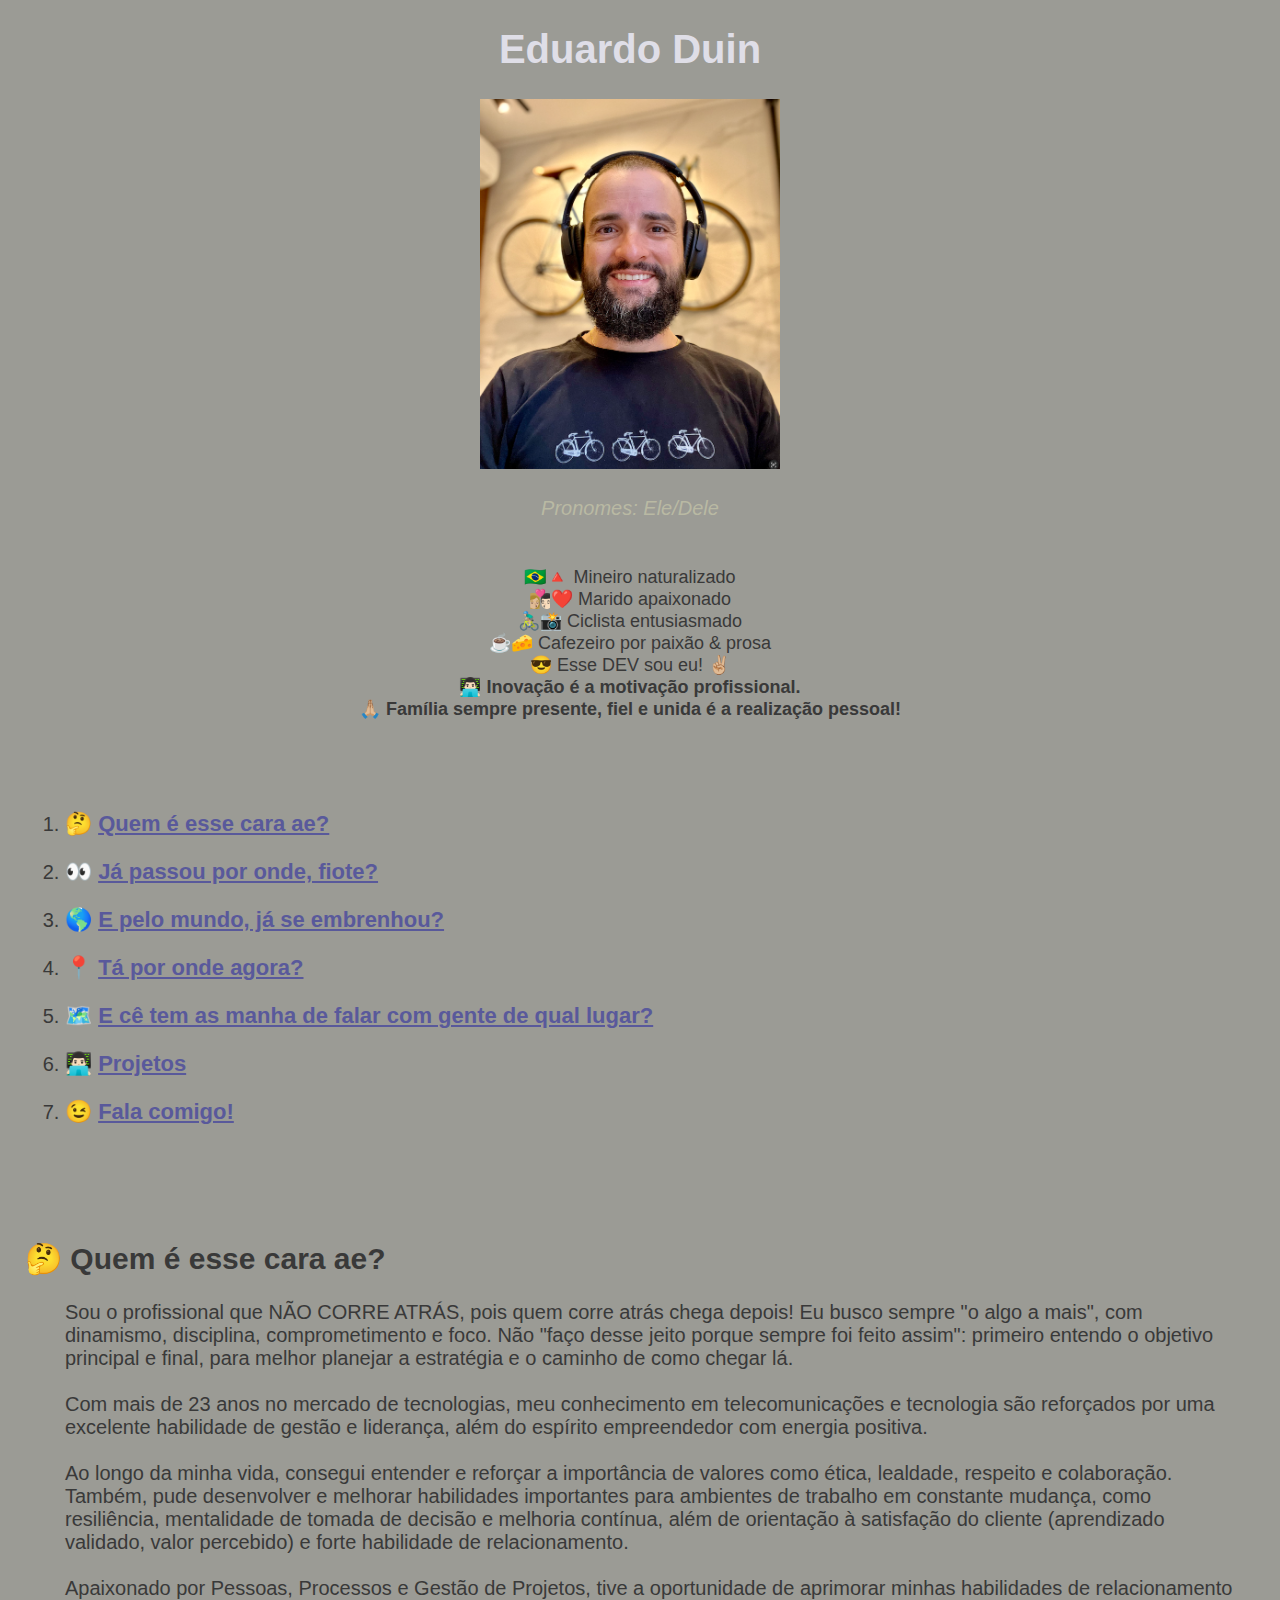
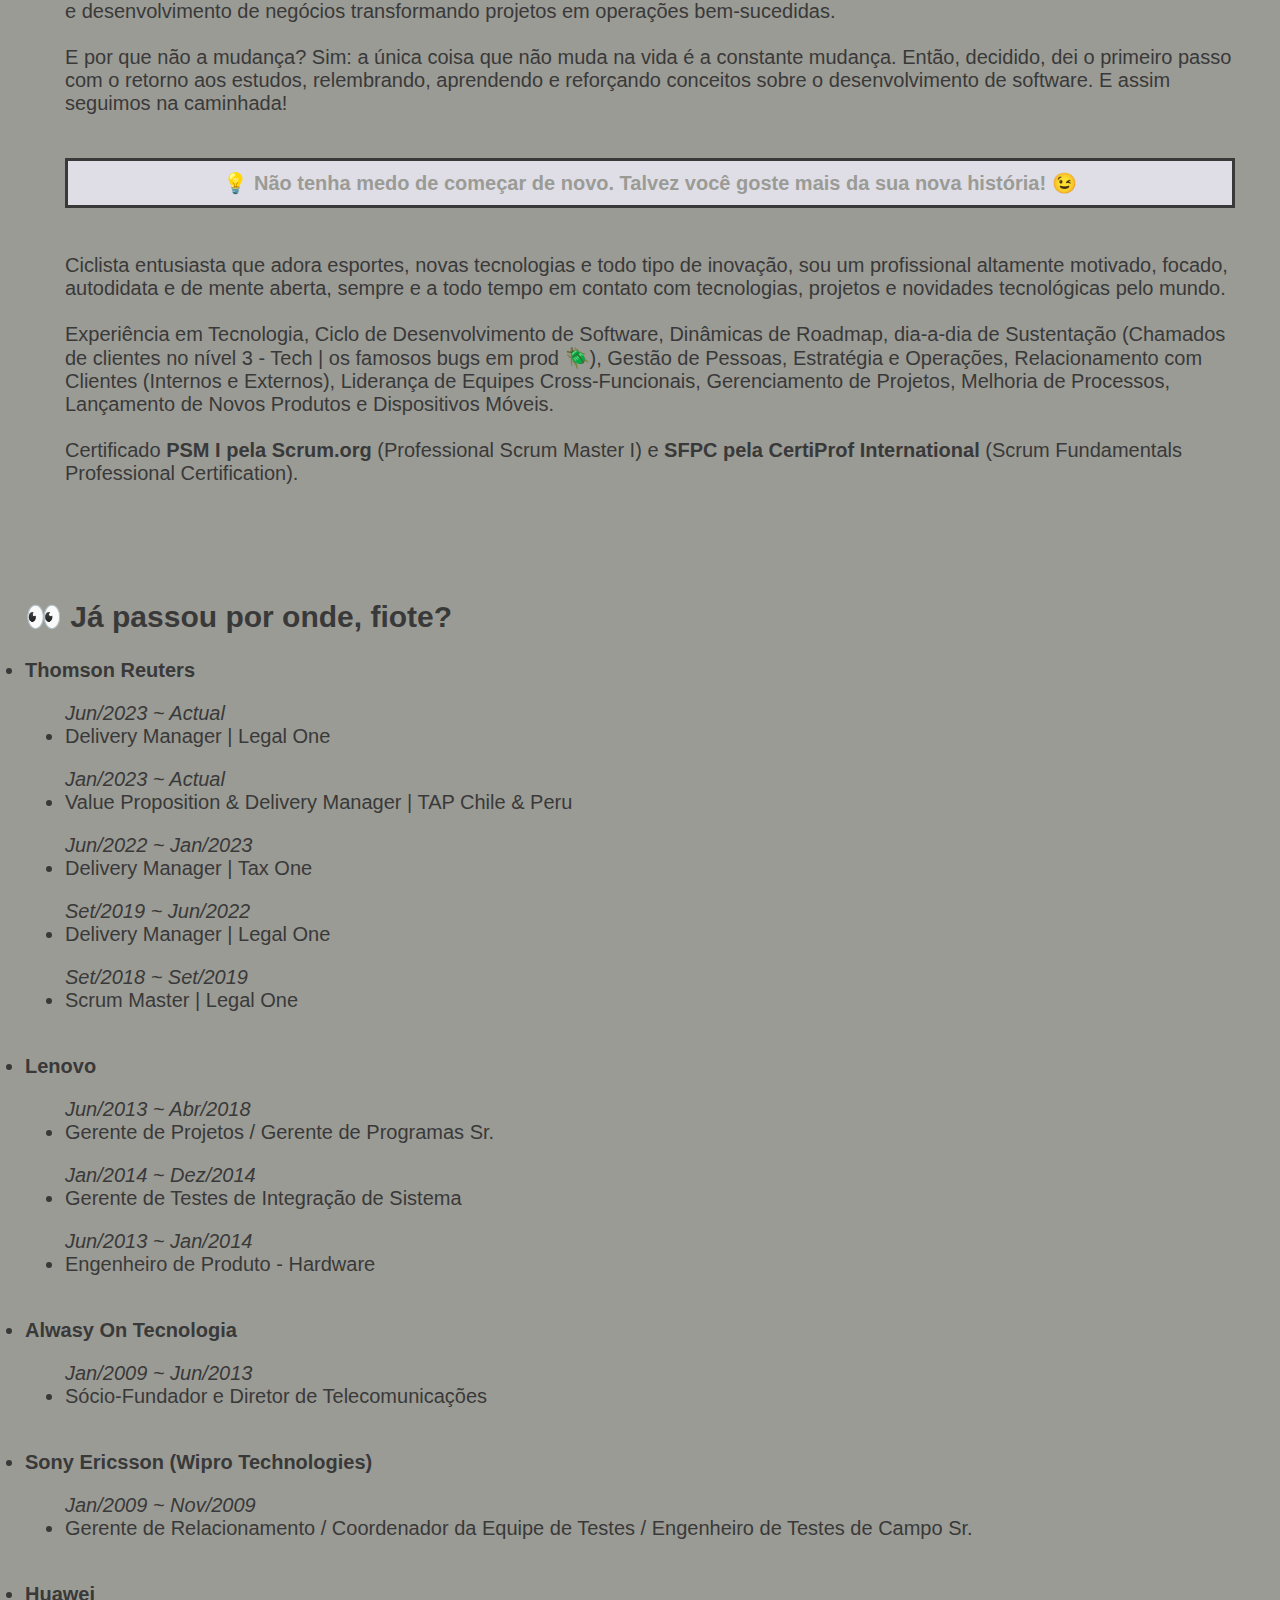
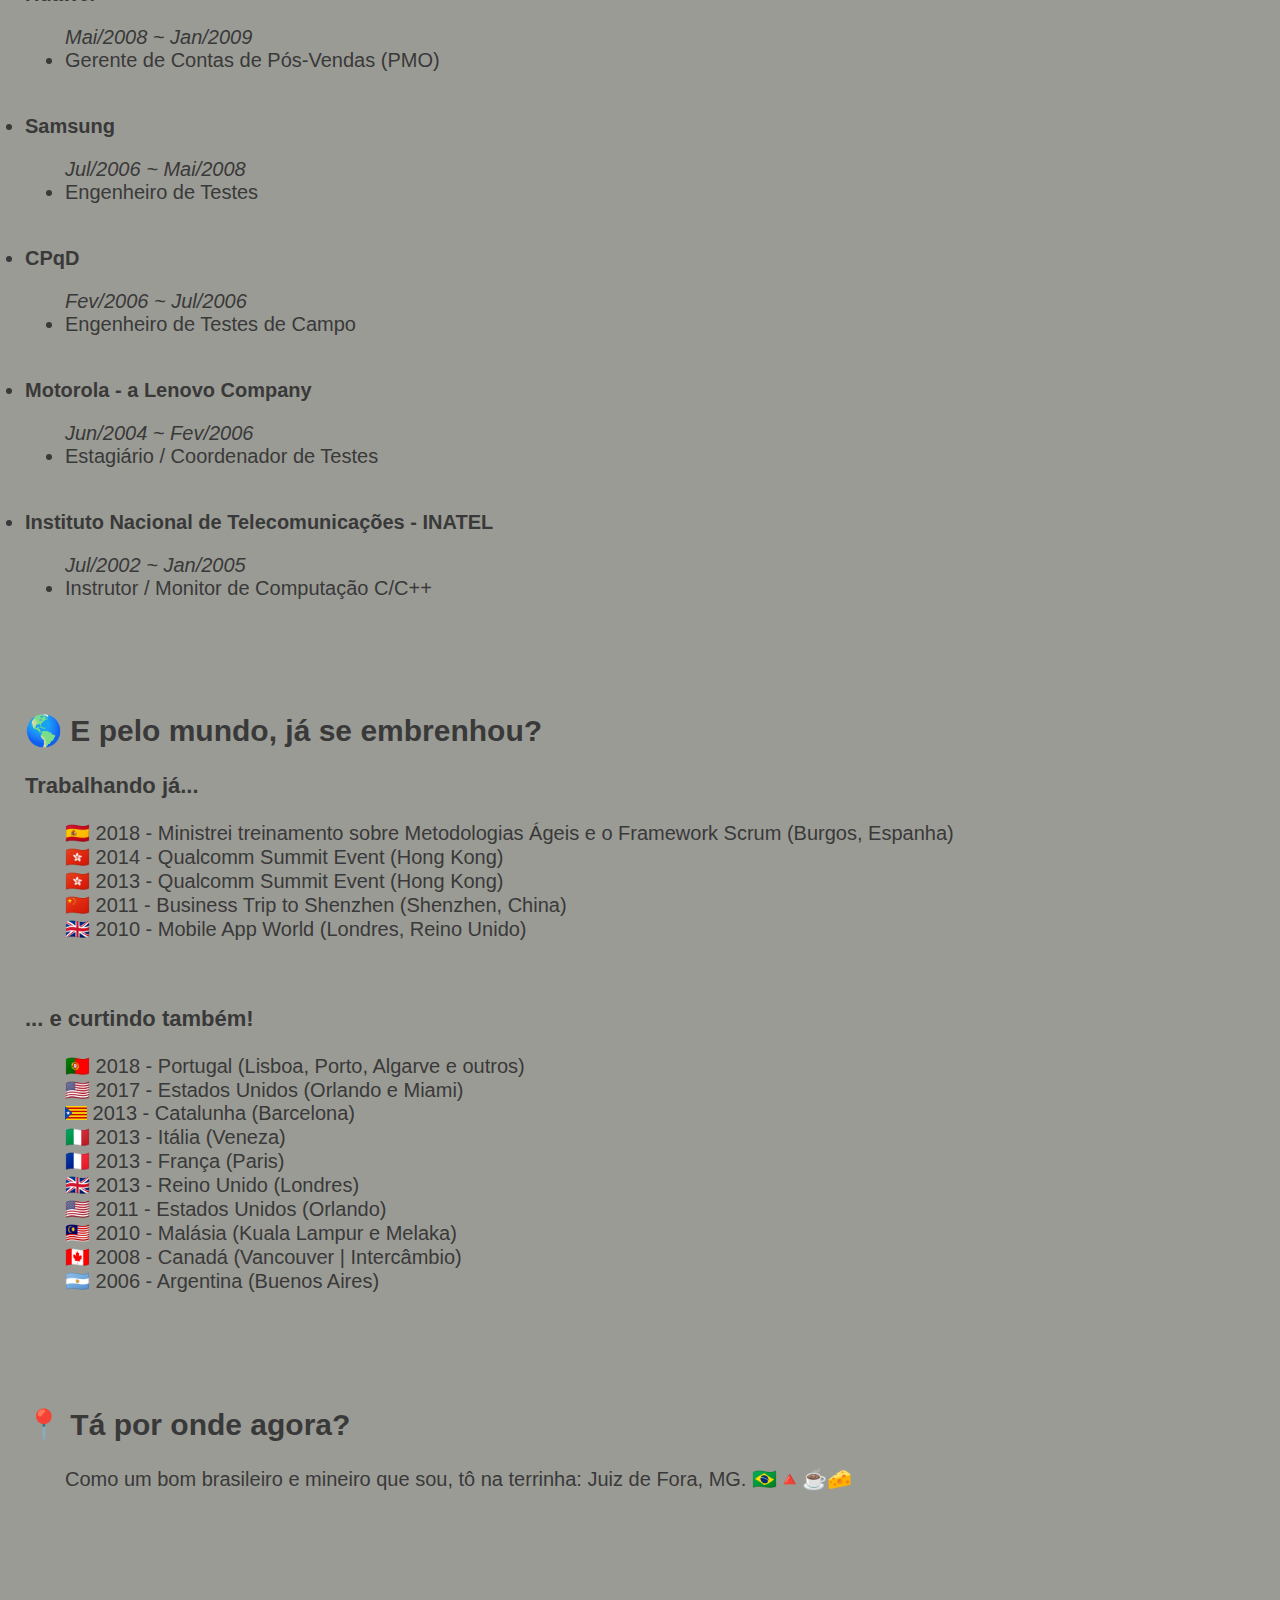
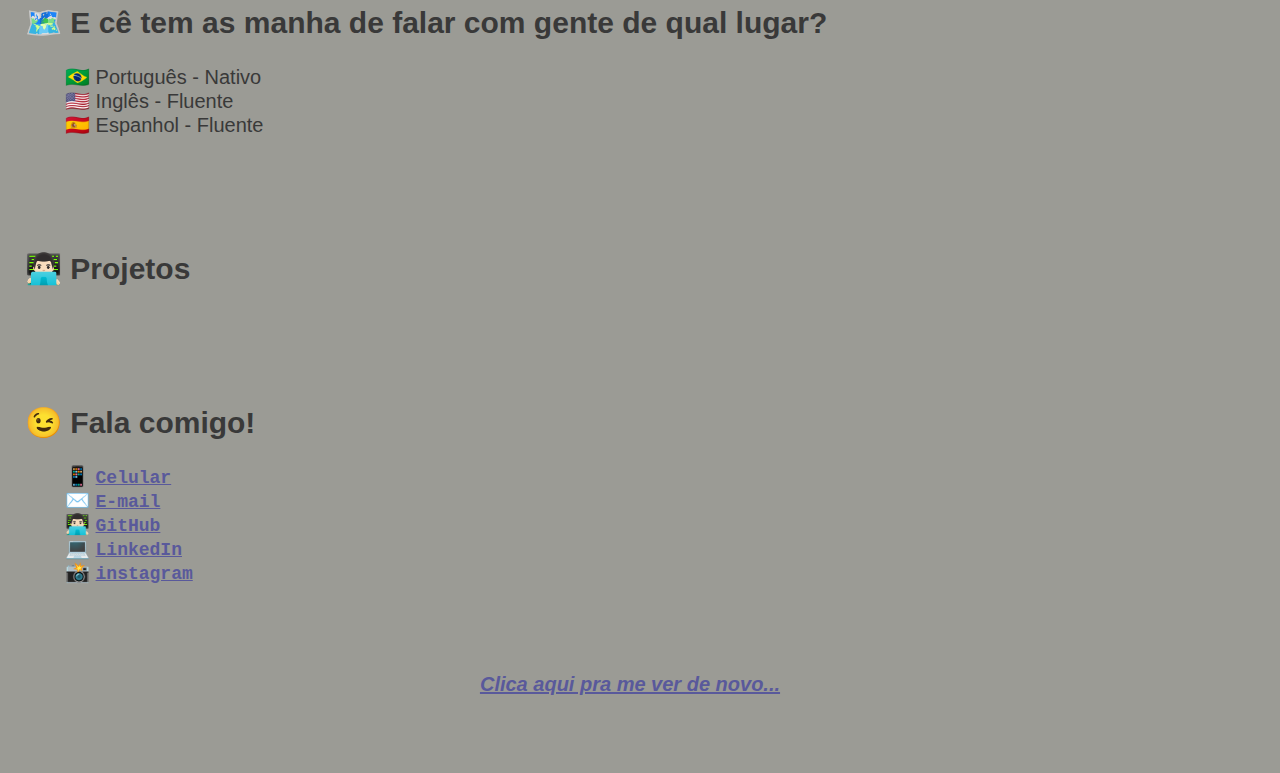
==== index.html @ ee02480d "bugfixing in certifications" ====
<!DOCTYPE html>
<html lang="en">

<head>
    <meta charset="UTF-8">
    <meta name="viewport" content="width=device-width, initial-scale=1.0">
    <title>Eduardo Duin | 🚴🏼‍♂️📸☕🧀🇧🇷🔺 Mineiro naturalizado </title>
    <link rel="stylesheet" type="text/css" href="style.css">
</head>

<body>

    <h1 id="Edu_Duin">Eduardo Duin</h1>

    <div class="duin-img">
        <img src="images/Edu Duin - DEV - Git Hub.png"
            alt="Descrição da foto: Pessoa branca do gênero masculino, sorrindo, bigode e barba média na cor preta com fios brancos, cabelo raspado, usando fone de ouvido, vestindo camisa preta com 3 bikes estampadas e uma bike ao fundo."
            width="300">
    </div>
    <br>
    <em id="Pronomes">Pronomes: Ele/Dele</em>
    <br><br>
    <header>🇧🇷🔺 Mineiro naturalizado
        <br> 👩🏼‍❤️‍💋‍👨🏻❤️ Marido apaixonado
        <br> 🚴🏼‍♂️📸 Ciclista entusiasmado
        <br> ☕🧀 Cafezeiro por paixão & prosa
        <br> 😎 Esse DEV sou eu! ✌🏼
        <br> 👨🏻‍💻 <strong>Inovação é a motivação profissional.</strong>
        <br> 🙏🏼 <strong> Família sempre presente, fiel e unida é a realização pessoal!</strong>
    </header>

    <br><br><br>

    <ol>
        <li>
            <h3>🤔 <a class="link-style" href="#Quem_é_esse_cara_aí">Quem é esse cara ae?</a></h3>
        </li>
        <li>
            <h3>👀 <a class="link-style" href="#Já_passou_por_onde_fiote">Já passou por onde, fiote?</a></h3>
        </li>
        <li>
            <h3>🌎 <a class="link-style" href="#E_pelo_mundo_já_se_embrenhou">E pelo mundo, já se embrenhou?</a></h3>
        </li>
        <li>
            <h3>📍 <a class="link-style" href="#Tá_por_onde_agora">Tá por onde agora?</a></h3>
        </li>
        <li>
            <h3>🗺️ <a class="link-style" href="#E_ce_tem_as_manha_de_falar_com_gente_de_qual_lugar">E cê tem as manha
                    de falar com gente
                    de qual lugar?</a></h3>
        </li>
        <li>
            <h3>👨🏻‍💻 <a class="link-style" href="#Projetos">Projetos</a></h3>
        </li>
        <li>
            <h3>😉 <a class="link-style" href="#Fala_comigo">Fala comigo!</a></h3>
        </li>
    </ol>
    <br><br><br>

    <h2>🤔 Quem é esse cara ae?</h2>

    <ol>
        <p>Sou o profissional que NÃO CORRE ATRÁS, pois quem corre atrás chega depois! Eu busco sempre
            "o algo a mais", com dinamismo, disciplina, comprometimento e foco. Não "faço desse jeito
            porque sempre foi feito assim": primeiro entendo o objetivo principal e final, para melhor
            planejar a estratégia e o caminho de como chegar lá.
            <br><br>
            Com mais de 23 anos no mercado de tecnologias, meu conhecimento em telecomunicações e tecnologia são
            reforçados por uma excelente habilidade de gestão e liderança, além do espírito empreendedor com energia
            positiva.
            <br><br>
            Ao longo da minha vida, consegui entender e reforçar a importância de valores como ética, lealdade, respeito
            e colaboração. Também, pude desenvolver e melhorar habilidades importantes para ambientes de trabalho em
            constante mudança, como resiliência, mentalidade de tomada de decisão e melhoria contínua, além de
            orientação à satisfação do cliente (aprendizado validado, valor percebido) e forte habilidade de
            relacionamento.
            <br><br>
            Apaixonado por Pessoas, Processos e Gestão de Projetos, tive a oportunidade de aprimorar minhas habilidades
            de relacionamento e desenvolvimento de negócios transformando projetos em operações bem-sucedidas.
            <br><br>
            E por que não a mudança? Sim: a única coisa que não muda na vida é a constante mudança. Então, decidido, dei
            o primeiro passo com o retorno aos estudos, relembrando, aprendendo e reforçando conceitos sobre o
            desenvolvimento de software. E assim seguimos na caminhada!
            <br><br>
        <div class="prase">💡 Não tenha medo de começar de novo. Talvez você goste mais da sua nova história! 😉</div>
        <br><br>
        Ciclista entusiasta que adora esportes, novas tecnologias e todo tipo de inovação, sou um profissional
        altamente motivado, focado, autodidata e de mente aberta, sempre e a todo tempo em contato com tecnologias,
        projetos e novidades tecnológicas pelo mundo.
        <br><br>
        Experiência em Tecnologia, Ciclo de Desenvolvimento de Software, Dinâmicas de Roadmap, dia-a-dia de
        Sustentação (Chamados de clientes no nível 3 - Tech | os famosos bugs em prod 🪲), Gestão de Pessoas,
        Estratégia e Operações, Relacionamento com Clientes (Internos e Externos), Liderança de Equipes
        Cross-Funcionais, Gerenciamento de Projetos, Melhoria de Processos, Lançamento de Novos Produtos e
        Dispositivos Móveis.
        <br><br>
        Certificado <strong>PSM I pela Scrum.org </strong> (Professional Scrum Master I) e <strong>SFPC pela CertiProf
            International</strong> (Scrum Fundamentals Professional Certification).
        </p>
    </ol>

    <br><br><br>

    <h2>👀 Já passou por onde, fiote?</h2>

    <p>
        <strong>
            <li>Thomson Reuters</li>
        </strong>
    <ul><em>Jun/2023 ~ Actual</em>
        <li>Delivery Manager | Legal One</li>
    </ul>
    <ul><em>Jan/2023 ~ Actual</em>
        <li>Value Proposition & Delivery Manager | TAP Chile & Peru</li>
    </ul>
    <ul><em>Jun/2022 ~ Jan/2023</em>
        <li>Delivery Manager | Tax One</li>
    </ul>
    <ul><em>Set/2019 ~ Jun/2022</em>
        <li>Delivery Manager | Legal One</li>
    </ul>
    <ul><em>Set/2018 ~ Set/2019</em>
        <li>Scrum Master | Legal One</li>
    </ul>
    <br>
    <strong>
        <li>Lenovo</li>
    </strong>
    <ul><em>Jun/2013 ~ Abr/2018</em>
        <li>Gerente de Projetos / Gerente de Programas Sr.</li>
    </ul>
    <ul><em>Jan/2014 ~ Dez/2014</em>
        <li>Gerente de Testes de Integração de Sistema</li>
    </ul>
    <ul><em>Jun/2013 ~ Jan/2014</em>
        <li>Engenheiro de Produto - Hardware</li>
    </ul>
    <br>
    <strong>
        <li>Alwasy On Tecnologia</li>
    </strong>
    <ul><em>Jan/2009 ~ Jun/2013</em>
        <li>Sócio-Fundador e Diretor de Telecomunicações</li>
    </ul>
    <br>
    <strong>
        <li>Sony Ericsson (Wipro Technologies)</li>
    </strong>
    <ul><em>Jan/2009 ~ Nov/2009</em>
        <li>Gerente de Relacionamento / Coordenador da Equipe de Testes / Engenheiro de Testes de
            Campo Sr.</li>
    </ul>
    <br>
    <strong>
        <li>Huawei</li>
    </strong>
    <ul><em>Mai/2008 ~ Jan/2009</em>
        <li>Gerente de Contas de Pós-Vendas (PMO)</li>
    </ul>
    <br>
    <strong>
        <li>Samsung</li>
    </strong>
    <ul><em>Jul/2006 ~ Mai/2008</em>
        <li>Engenheiro de Testes</li>
    </ul>
    <br>
    <strong>
        <li>CPqD</li>
    </strong>
    <ul><em>Fev/2006 ~ Jul/2006</em>
        <li>Engenheiro de Testes de Campo</li>
    </ul>
    <br>
    <strong>
        <li>Motorola - a Lenovo Company</li>
    </strong>
    <ul><em>Jun/2004 ~ Fev/2006</em>
        <li>Estagiário / Coordenador de Testes</li>
    </ul>
    <br>
    <strong>
        <li>Instituto Nacional de Telecomunicações - INATEL</li>
    </strong>
    <ul><em>Jul/2002 ~ Jan/2005</em>
        <li>Instrutor / Monitor de Computação C/C++</li>
    </ul>
    </p>
    <br><br><br>

    <h2>🌎 E pelo mundo, já se embrenhou?</h2>

    <h3>Trabalhando já...</h3>
    <p>
    <ol>
        🇪🇸 2018 - Ministrei treinamento sobre Metodologias Ágeis e o Framework Scrum (Burgos, Espanha) <br>
        🇭🇰 2014 - Qualcomm Summit Event (Hong Kong) <br>
        🇭🇰 2013 - Qualcomm Summit Event (Hong Kong) <br>
        🇨🇳 2011 - Business Trip to Shenzhen (Shenzhen, China) <br>
        🇬🇧 2010 - Mobile App World (Londres, Reino Unido)
    </ol>
    </p>
    <br>

    <h3>... e curtindo também!</h3>
    <p>
    <ol>
        🇵🇹 2018 - Portugal (Lisboa, Porto, Algarve e outros) <br>
        🇺🇸 2017 - Estados Unidos (Orlando e Miami) <br>
        <img src="[data-uri]"
            alt="" width="22"> 2013 - Catalunha (Barcelona) <br>
        🇮🇹 2013 - Itália (Veneza) <br>
        🇫🇷 2013 - França (Paris) <br>
        🇬🇧 2013 - Reino Unido (Londres) <br>
        🇺🇸 2011 - Estados Unidos (Orlando) <br>
        🇲🇾 2010 - Malásia (Kuala Lampur e Melaka) <br>
        🇨🇦 2008 - Canadá (Vancouver | Intercâmbio) <br>
        🇦🇷 2006 - Argentina (Buenos Aires) <br>

    </ol>
    </p>
    <br><br><br>

    <h2>📍 Tá por onde agora?</h2>
    <ol>
        Como um bom brasileiro e mineiro que sou, tô na terrinha: Juiz de Fora, MG. 🇧🇷🔺☕🧀
    </ol>
    <br><br><br>

    <h2>🗺️ E cê tem as manha de falar com gente de qual lugar?
    </h2>

    <ol>
        🇧🇷 Português - Nativo
        <br>
        🇺🇸 Inglês - Fluente
        <br>
        🇪🇸 Espanhol - Fluente
    </ol>
    <br><br><br>

    <h2>👨🏻‍💻 Projetos</h2>

    <img src="https://img.freepik.com/fotos-gratis/feliz-homem-barbudo-usando-laptop-no-cafe_171337-18110.jpg?size=626&ext=jpg&ga=GA1.1.1412446893.1704499200&semt=ais"
        alt="" width="300">

    <br><br><br>

    <h2>😉 Fala comigo!</h2>

    <ol>
        📱 <a class="contacts" href="tel:+5532984861025" target="_blank" rel="noopener noreferrer">Celular</a>
        <br>
        ✉️ <a class="contacts" href="mailto:emduin@gmail.com" target="_blank" rel="noopener noreferrer">E-mail</a>
        <br>
        👨🏻‍💻 <a class="contacts" href="https://github.com/eduduin" target="_blank"
            rel="noopener noreferrer">GitHub</a>
        <br>
        💻 <a class="contacts" href="https://www.linkedin.com/in/eduin/" target="_blank"
            rel="noopener noreferrer">LinkedIn</a>
        <br>
        📸 <a class="contacts" href="https://www.instagram.com/lentesdoduin/" target="_blank"
            rel="noopener noreferrer">instagram</a>
    </ol>

    <br><br><br>

    <a class="link-style" href="#Edu_Duin"><strong><em>Clica aqui pra me ver de novo...</em></strong></a>

    <br><br><br>

</body>

</html>
---- style.css ----
/*
    Paleta de Cores gerada através do site https://coolors.co
    Padrão de cores pensado e adaptado ao daltonismo - Diversidade & Inclusão ;-)
*/

header {
    font-size: 18px;
    text-align: center;
}

body {
    background-color: #9B9B95;
    color: #393939;
    font-family: Cambria, Cochin, Georgia, sans-serif;
    font-size: 20px;
    margin-left: 25px;
    margin-right: 45px;
}

#Edu_Duin {
    background-color: #9B9B95;
    color: #DFDEE7;
    font-family: 'Lucida Sans', 'Lucida Sans Regular', 'Lucida Grande', 'Lucida Sans Unicode', Geneva, Verdana, sans-serif;
    font-size: 40px;
    text-align: center;
}


#Pronomes {
    color: #B9B9A3;
    text-align: center;
    display: block;
}

h2 {
    font-size: 30px;
}

h3 {
    font-size: 22px;
}

.link-style {
    color: #59599B;
}

.link-style em {
    text-align: center;
    display: block;
}

.contacts {
    color: #59599B;
    font-weight: bold;
    font-family: monospace, serif;
    font-size: 18px;
}

.language {
    font-size: 22px;
}

li:hover {
    background-color: #DEDEE7;
}

div.prase {
    font-weight: bold;
    /*background-color: #393939;*/
    background-color: #DFDEE7;
    color: #9B9B95;
    padding: 10px;
    border: 3px solid #393939;
    text-align: center;
}

.duin-img {
    text-align: center;
}
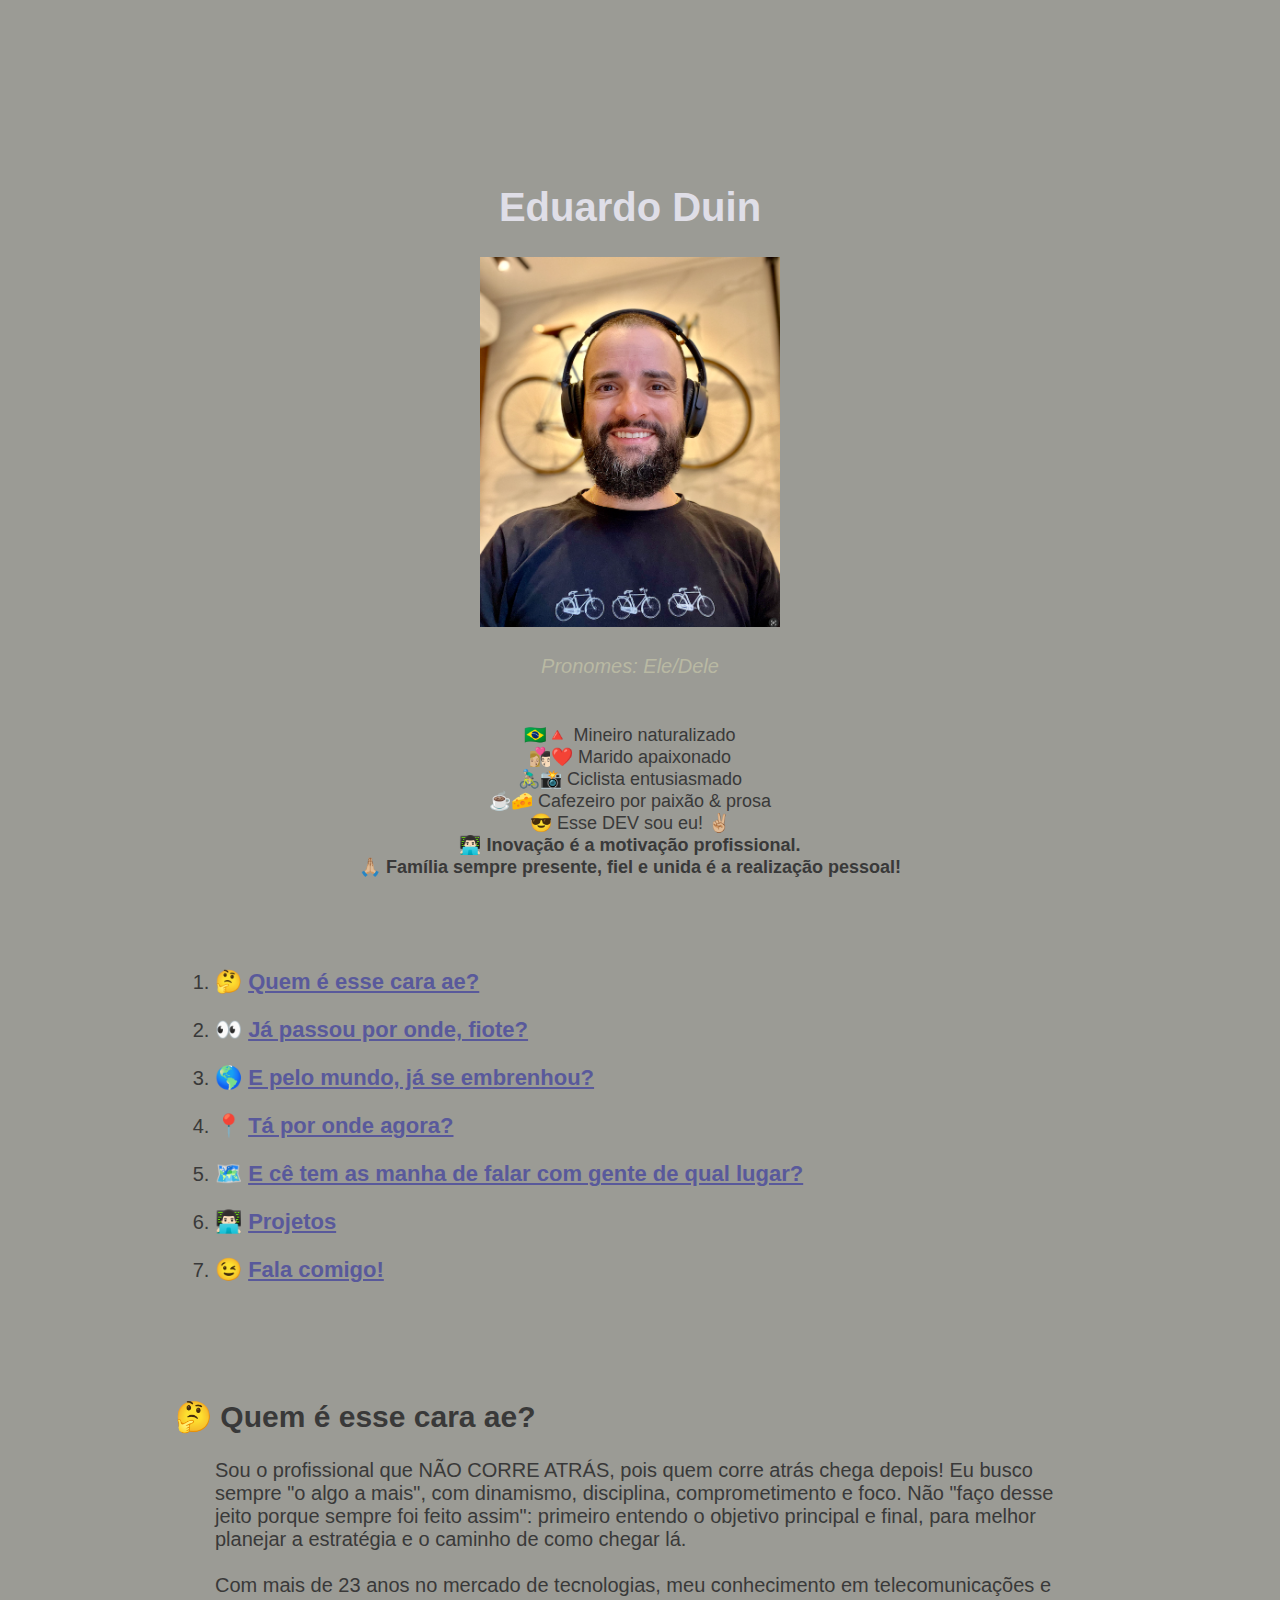
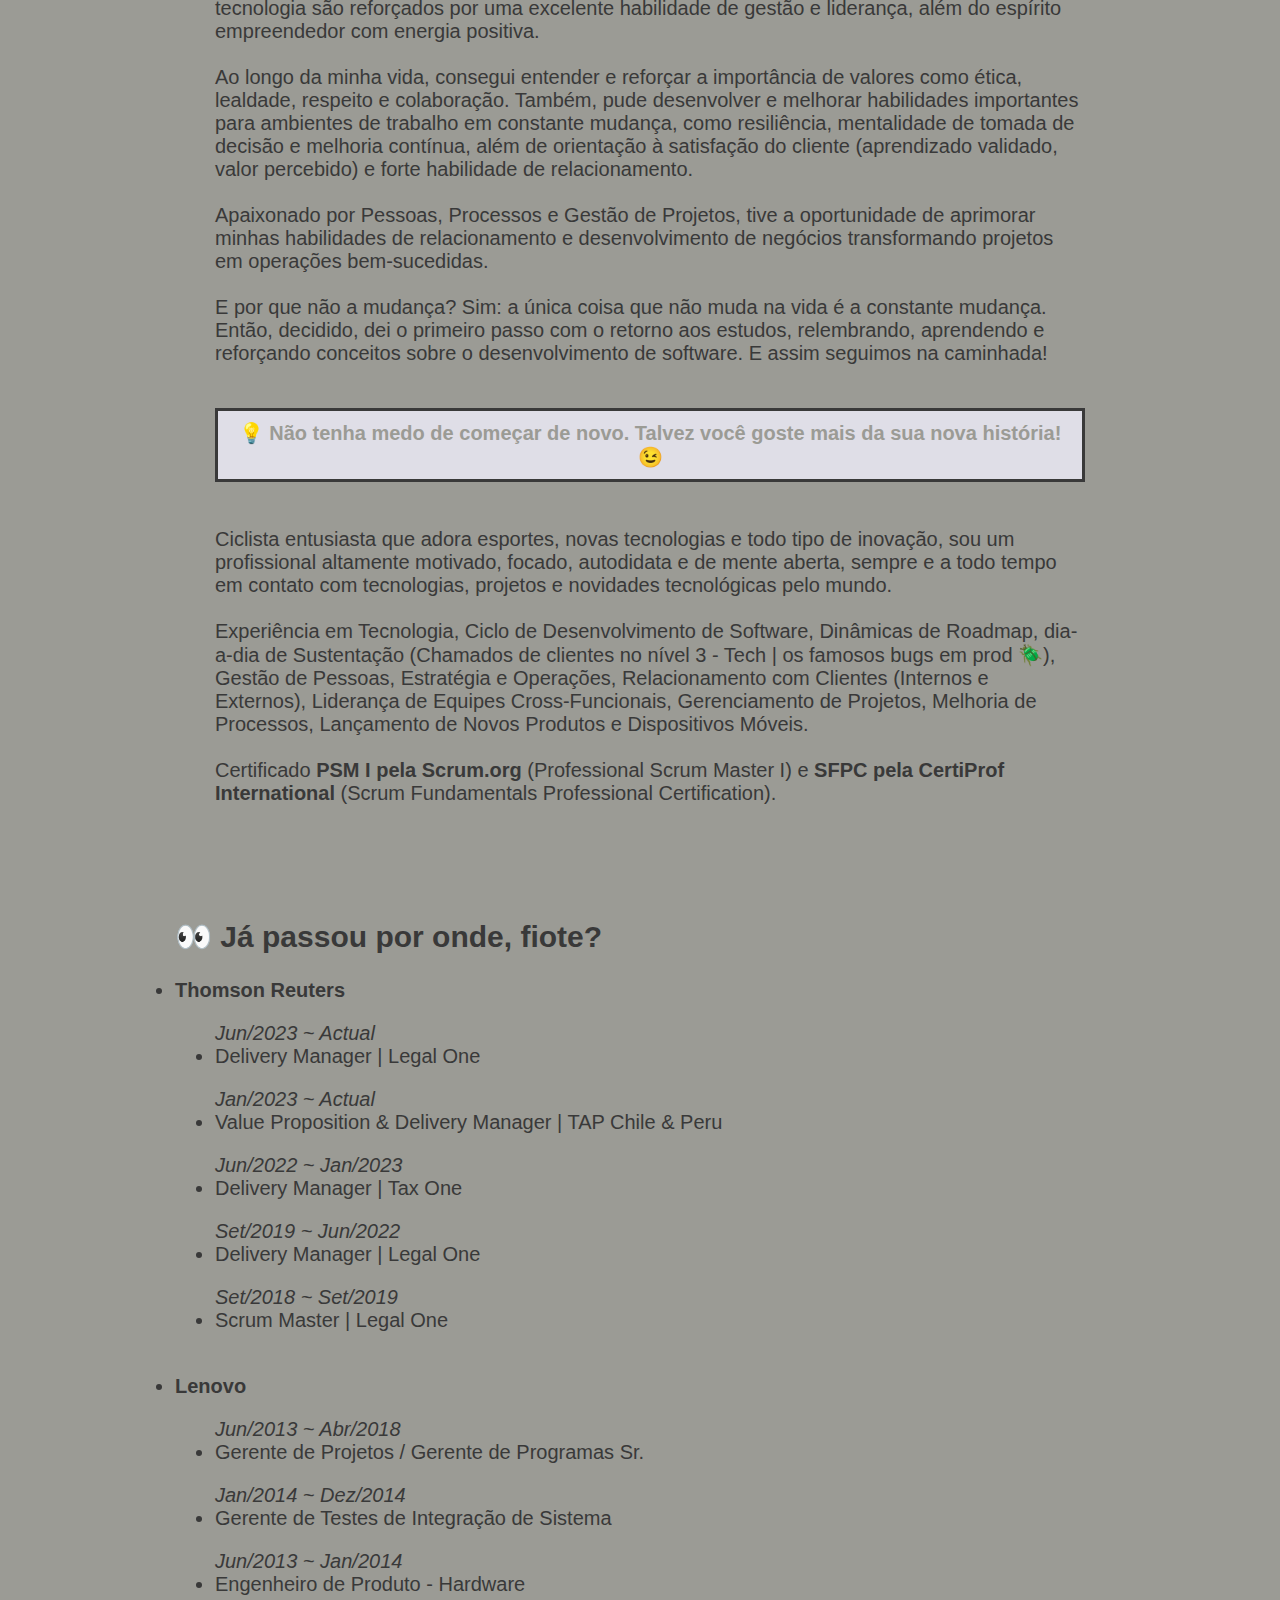
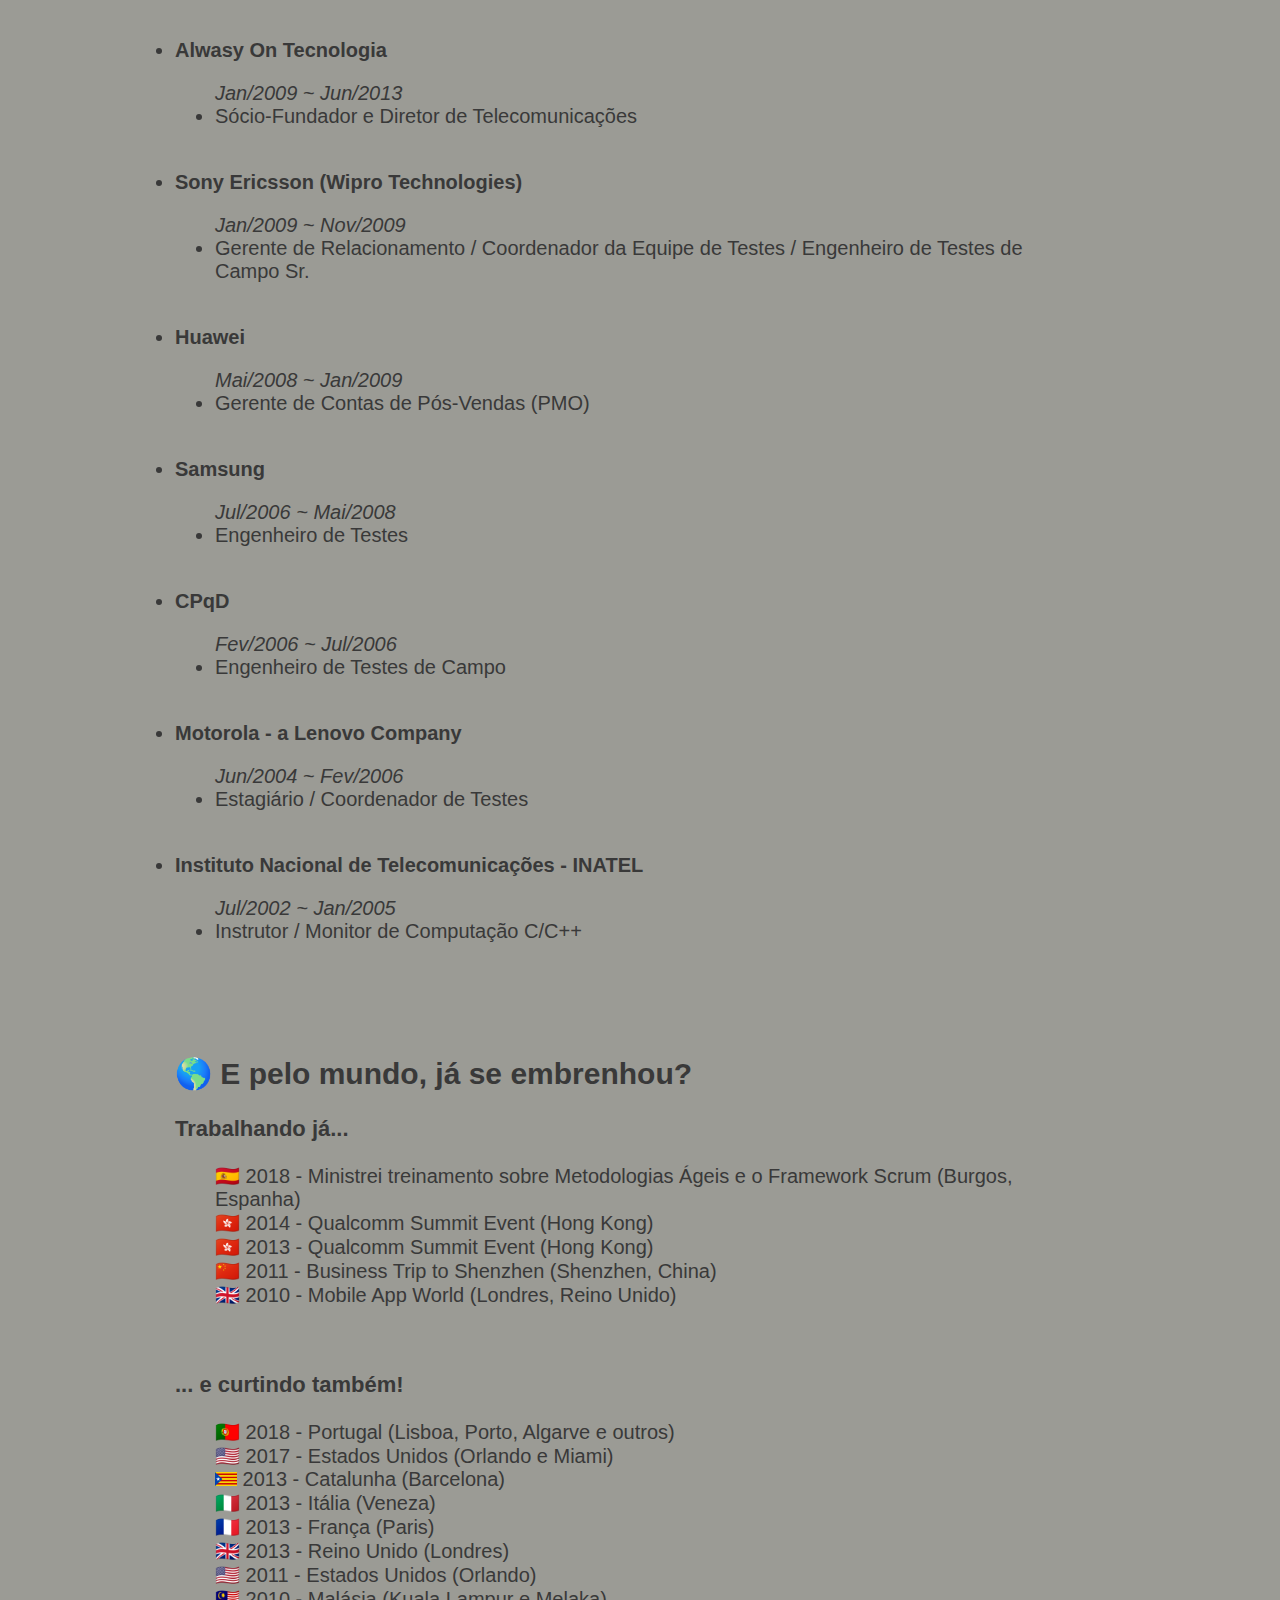
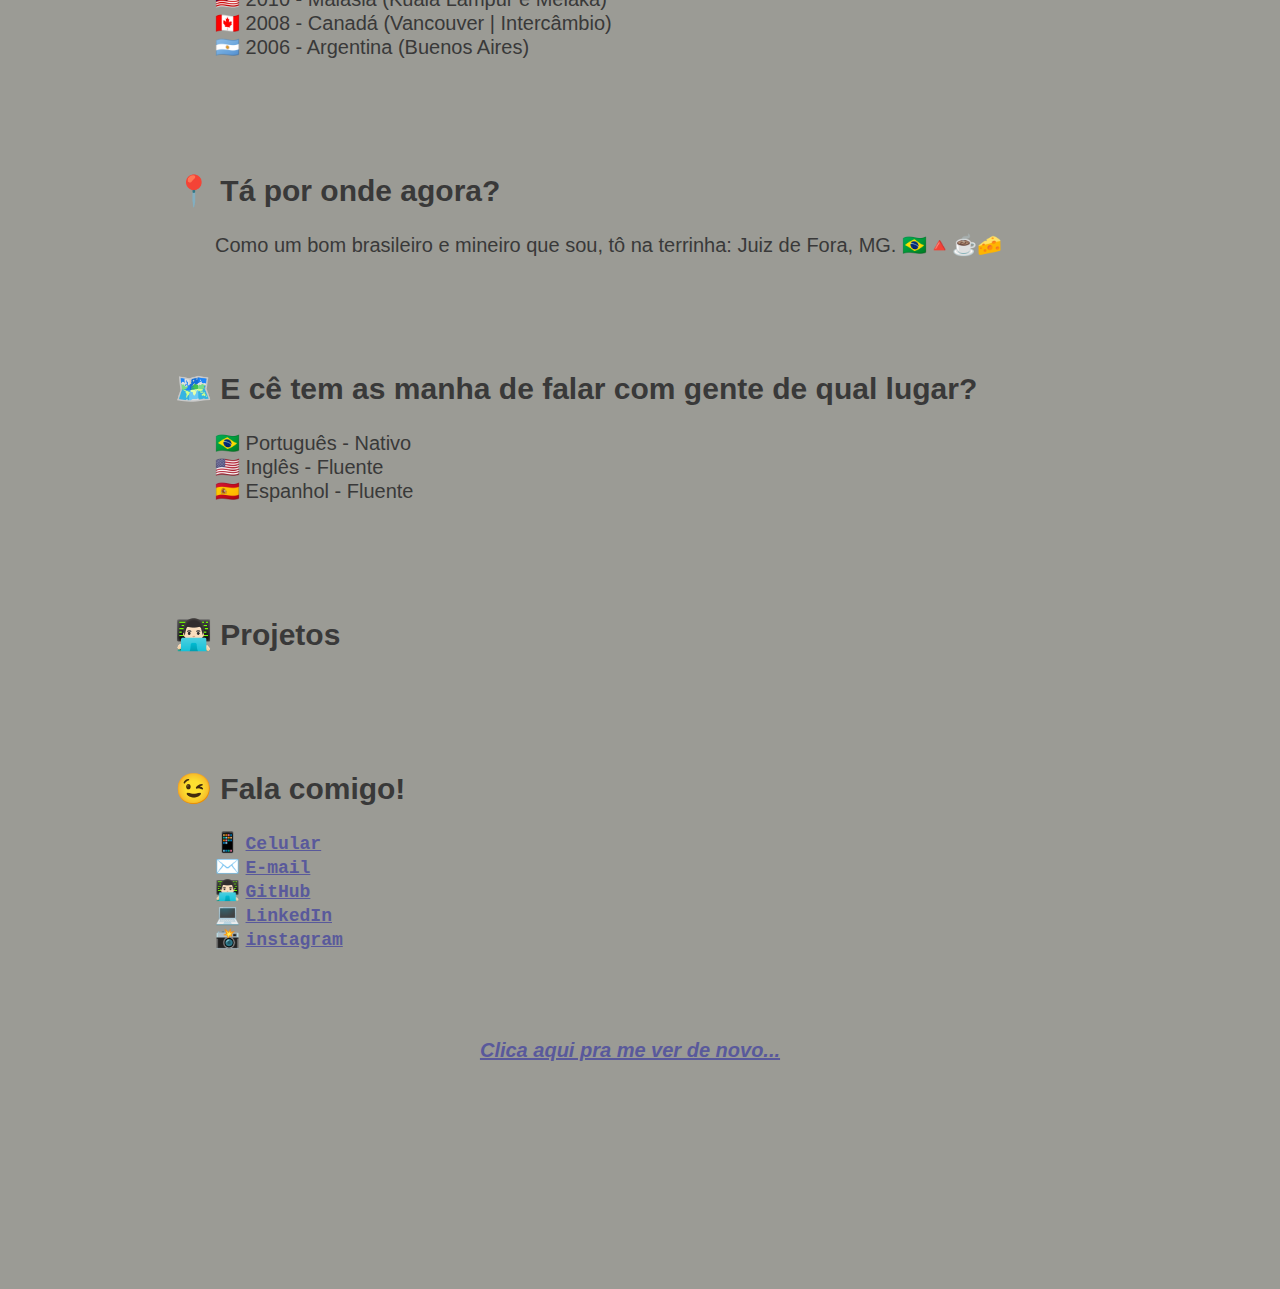
==== commit 52794f6f: "internal links bugfixing and padding adjusting" ====
--- a/index.html
+++ b/index.html
@@ -58,7 +58,7 @@
     </ol>
     <br><br><br>
 
-    <h2>🤔 Quem é esse cara ae?</h2>
+    <h2 id="Quem_é_esse_cara_aí">🤔 Quem é esse cara ae?</h2>
 
     <ol>
         <p>Sou o profissional que NÃO CORRE ATRÁS, pois quem corre atrás chega depois! Eu busco sempre
@@ -102,7 +102,7 @@
 
     <br><br><br>
 
-    <h2>👀 Já passou por onde, fiote?</h2>
+    <h2 id="Já_passou_por_onde_fiote">👀 Já passou por onde, fiote?</h2>
 
     <p>
         <strong>
@@ -189,7 +189,7 @@
     </p>
     <br><br><br>
 
-    <h2>🌎 E pelo mundo, já se embrenhou?</h2>
+    <h2 id="E_pelo_mundo_já_se_embrenhou">🌎 E pelo mundo, já se embrenhou?</h2>
 
     <h3>Trabalhando já...</h3>
     <p>
@@ -222,13 +222,13 @@
     </p>
     <br><br><br>
 
-    <h2>📍 Tá por onde agora?</h2>
+    <h2 id="Tá_por_onde_agora">📍 Tá por onde agora?</h2>
     <ol>
         Como um bom brasileiro e mineiro que sou, tô na terrinha: Juiz de Fora, MG. 🇧🇷🔺☕🧀
     </ol>
     <br><br><br>
 
-    <h2>🗺️ E cê tem as manha de falar com gente de qual lugar?
+    <h2 id="E_ce_tem_as_manha_de_falar_com_gente_de_qual_lugar">🗺️ E cê tem as manha de falar com gente de qual lugar?
     </h2>
 
     <ol>
@@ -240,14 +240,14 @@
     </ol>
     <br><br><br>
 
-    <h2>👨🏻‍💻 Projetos</h2>
+    <h2 id="Projetos">👨🏻‍💻 Projetos</h2>
 
     <img src="https://img.freepik.com/fotos-gratis/feliz-homem-barbudo-usando-laptop-no-cafe_171337-18110.jpg?size=626&ext=jpg&ga=GA1.1.1412446893.1704499200&semt=ais"
         alt="" width="300">
 
     <br><br><br>
 
-    <h2>😉 Fala comigo!</h2>
+    <h2 id="Fala_comigo">😉 Fala comigo!</h2>
 
     <ol>
         📱 <a class="contacts" href="tel:+5532984861025" target="_blank" rel="noopener noreferrer">Celular</a>
--- a/style.css
+++ b/style.css
@@ -15,6 +15,7 @@
     font-size: 20px;
     margin-left: 25px;
     margin-right: 45px;
+    padding: 150px;
 }
 
 #Edu_Duin {
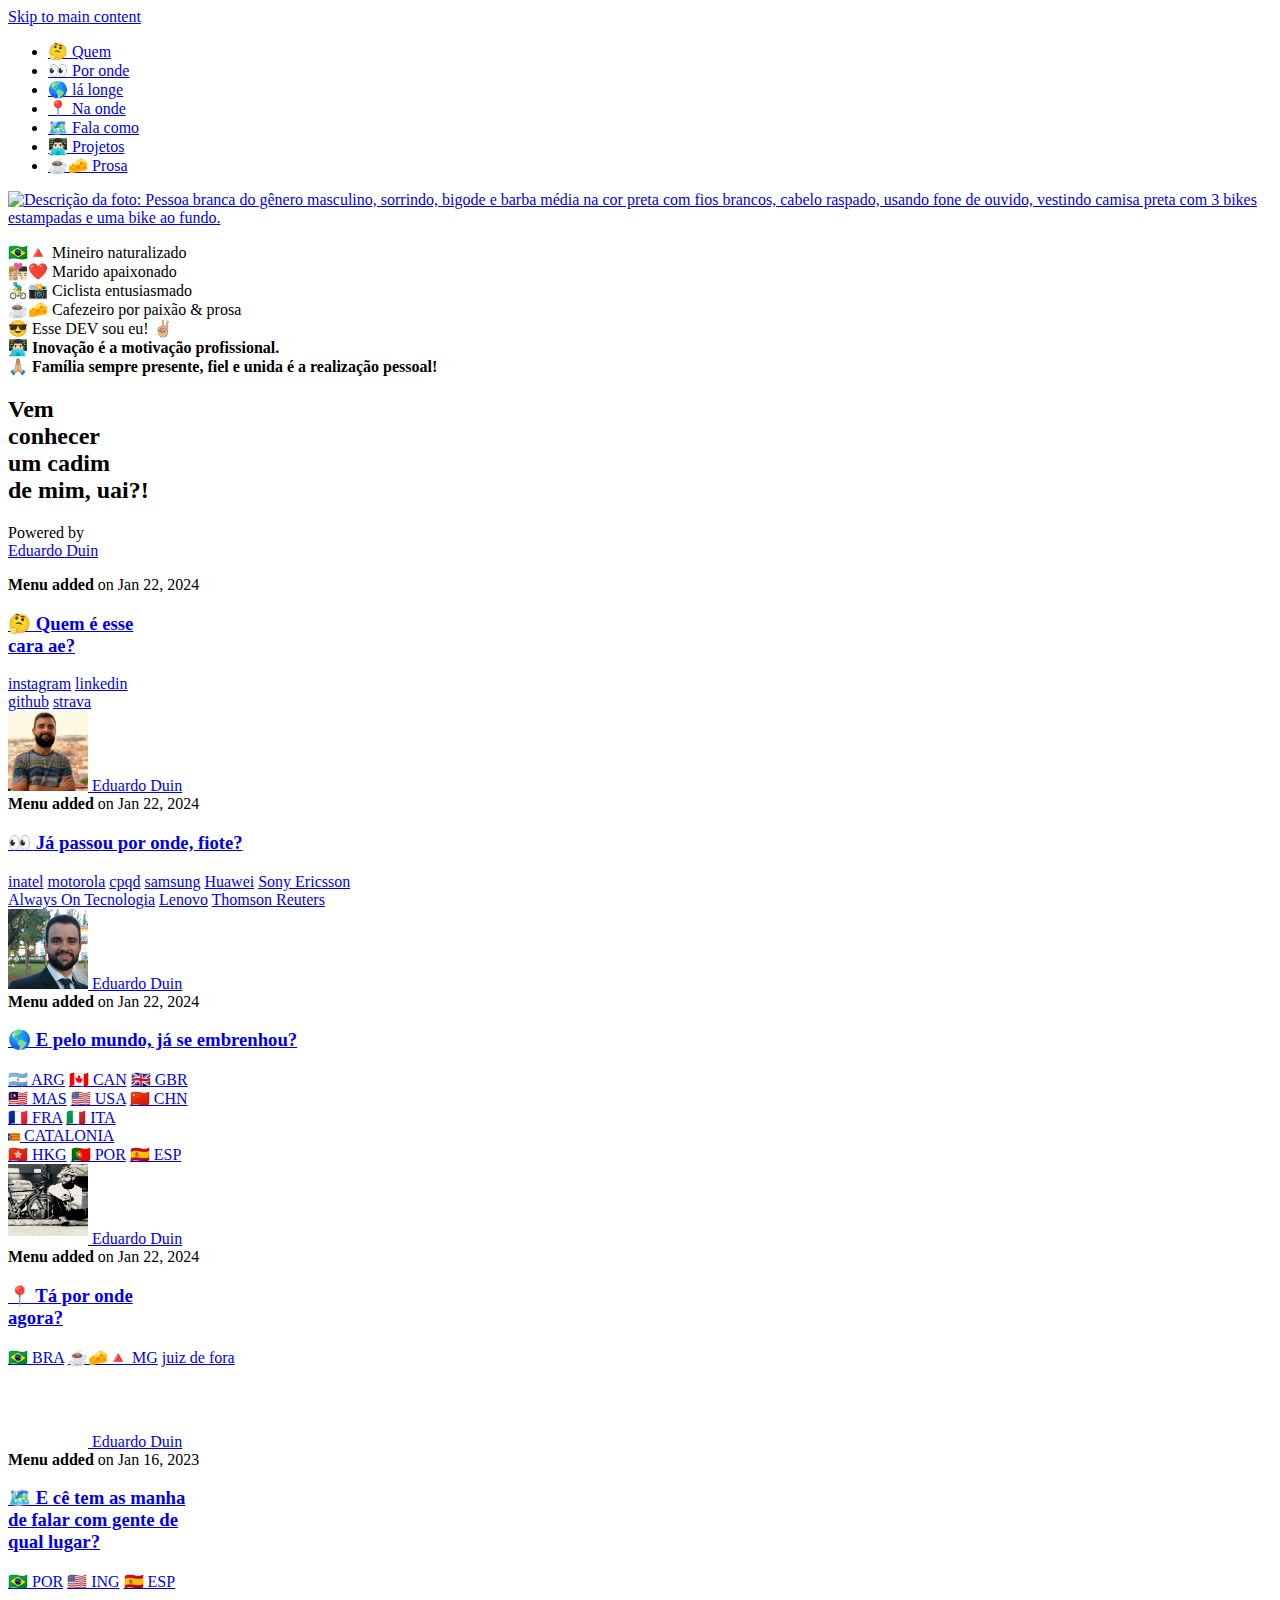
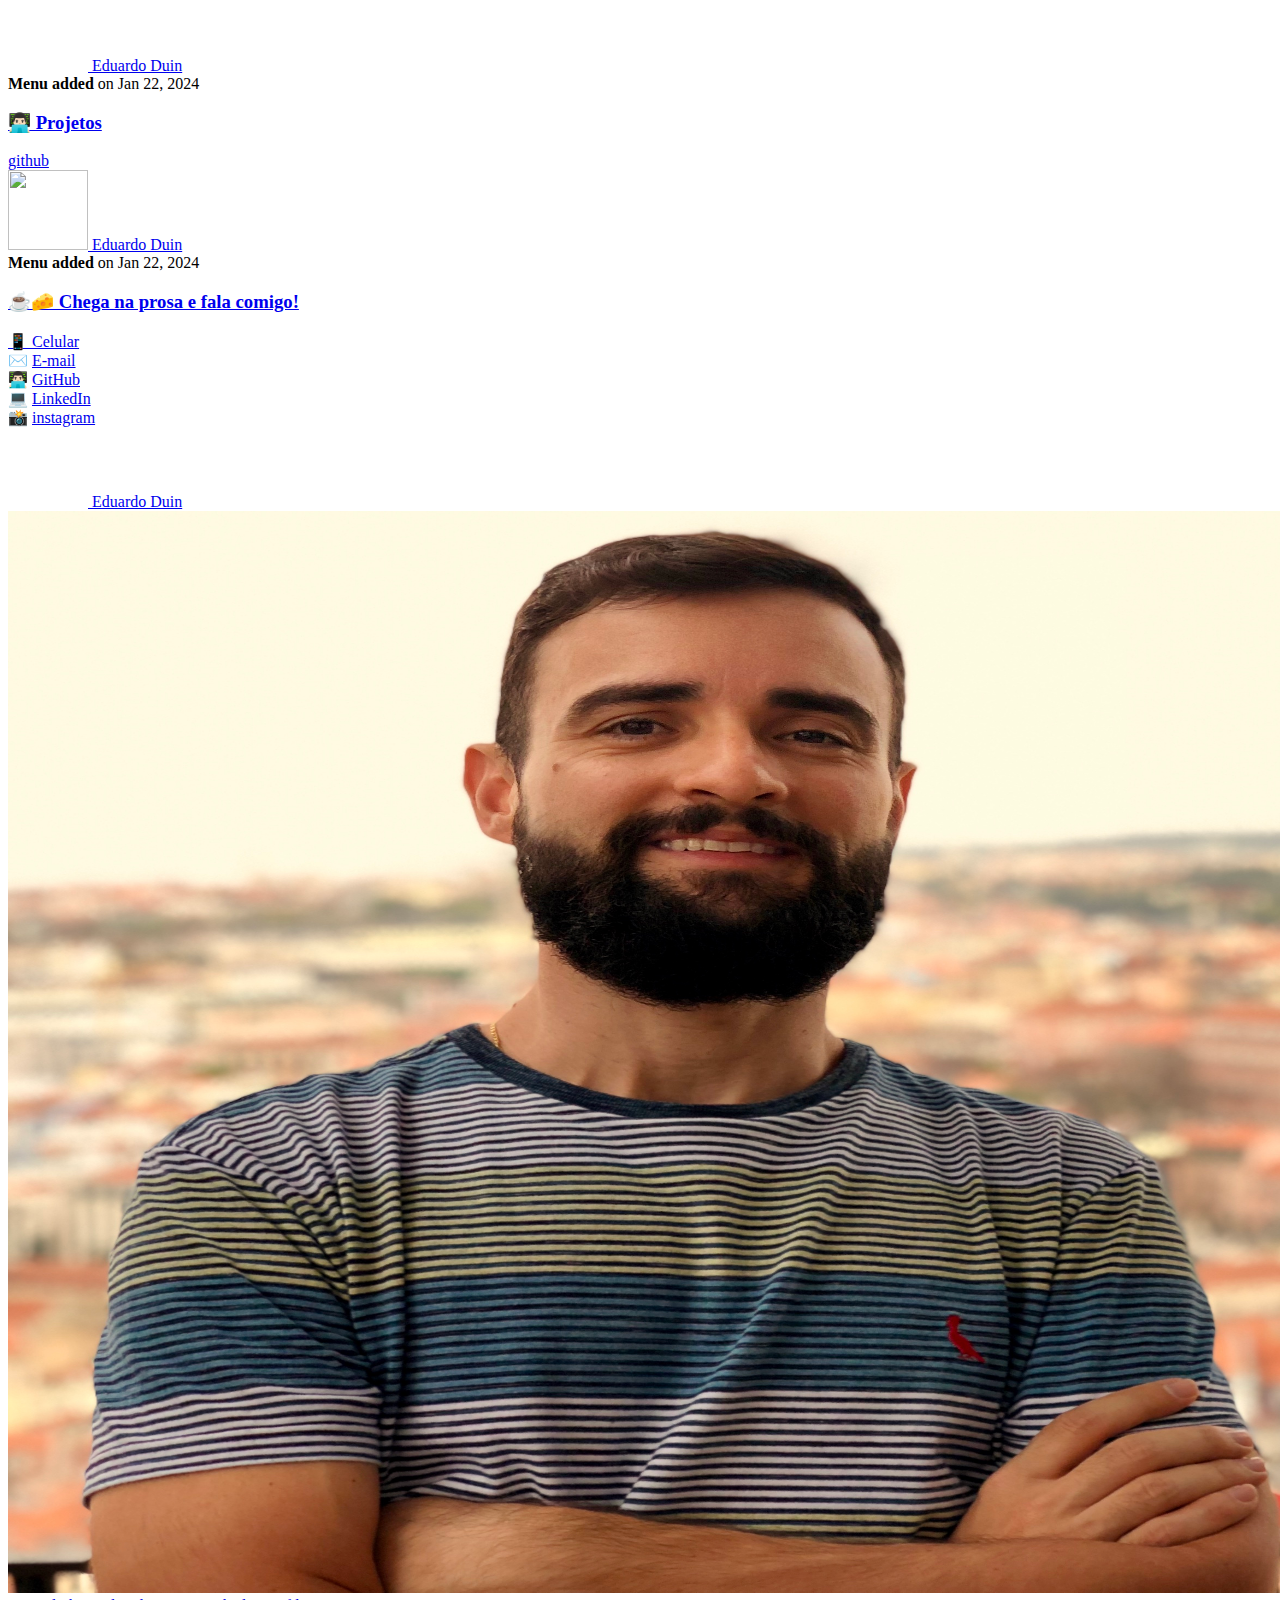
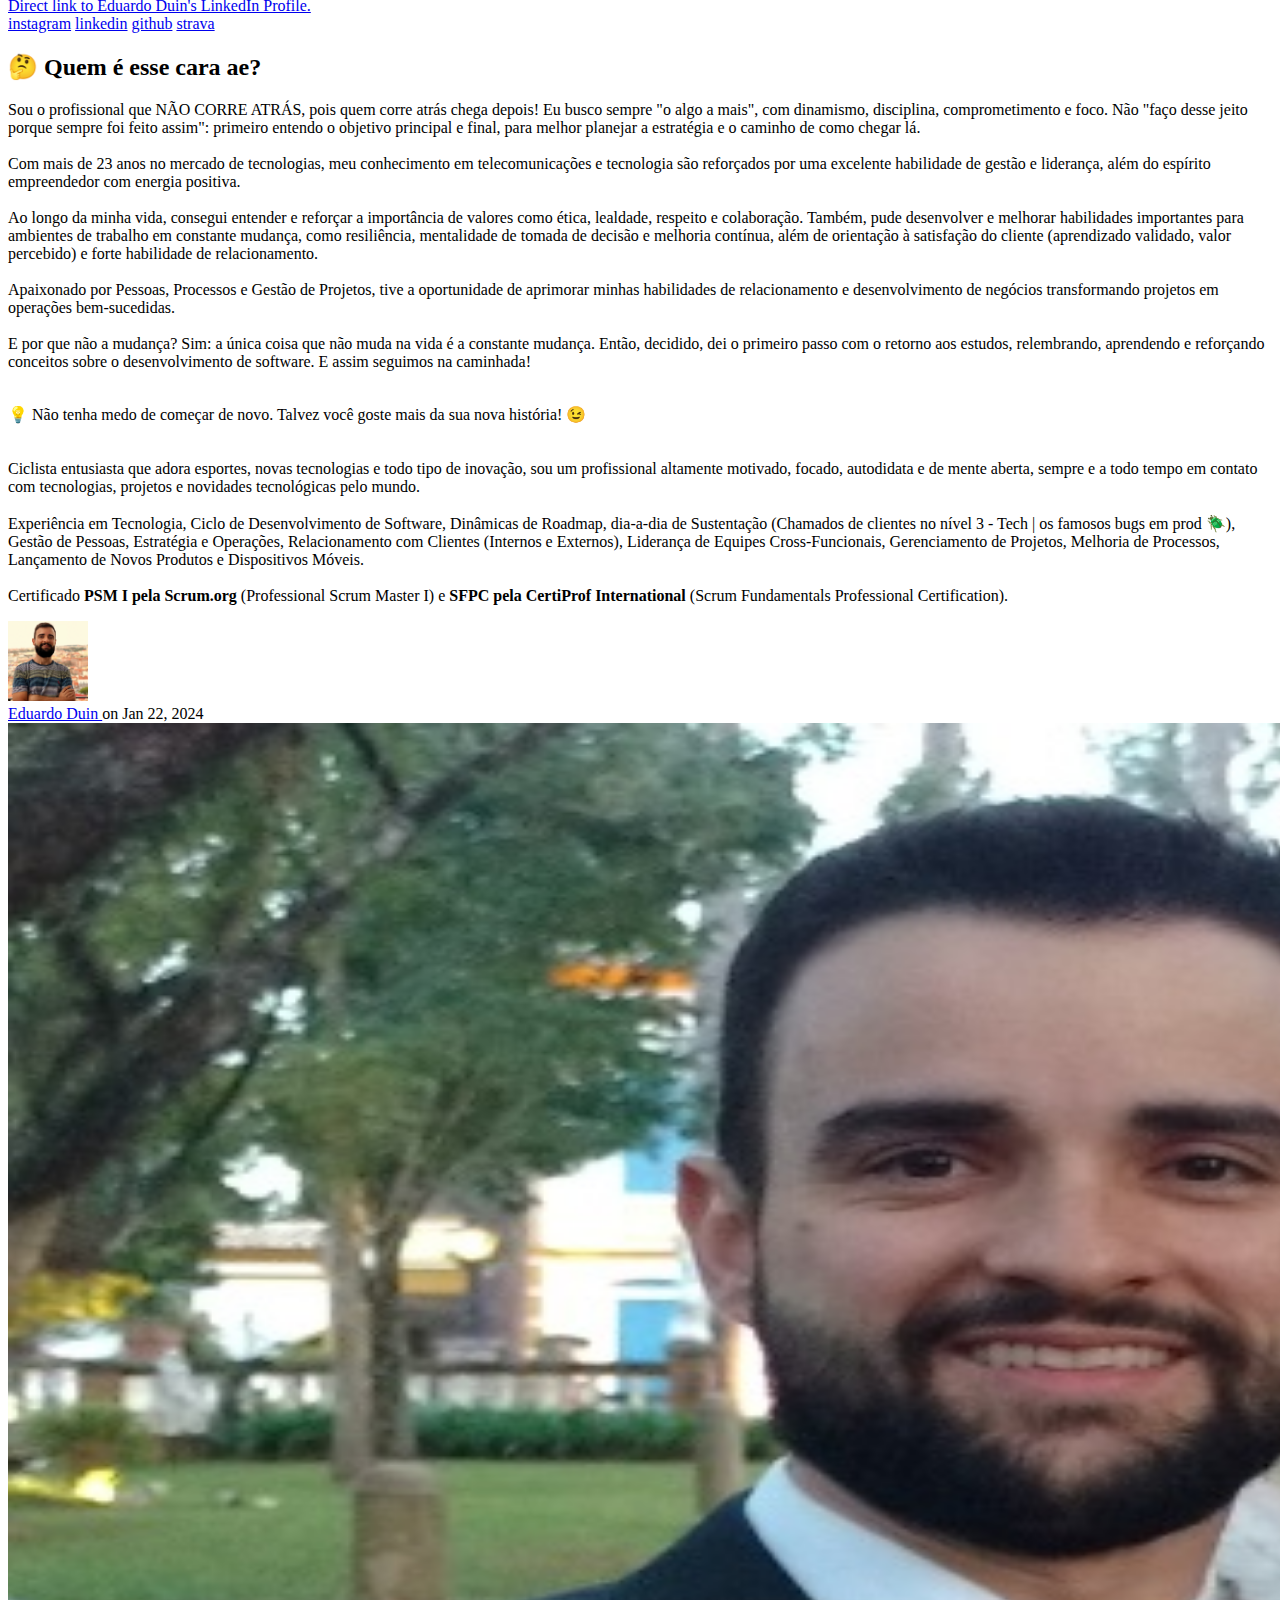
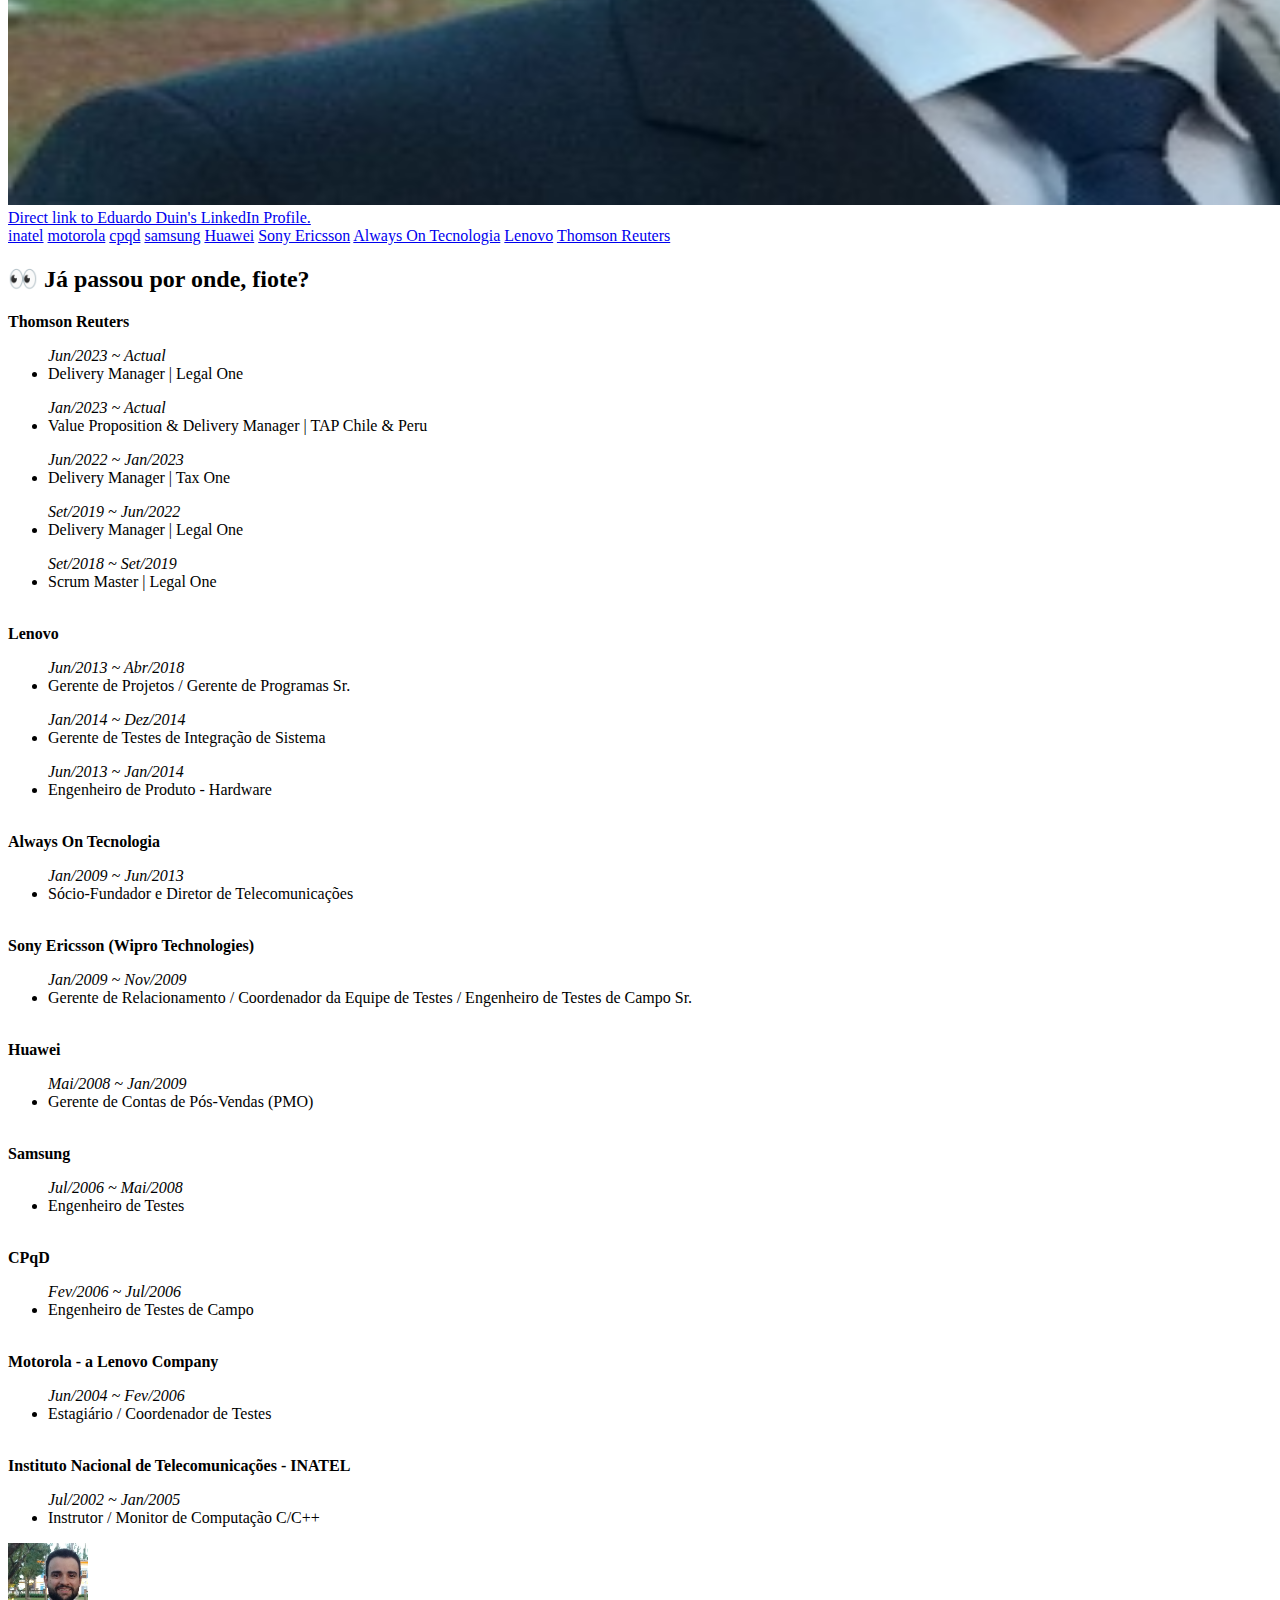
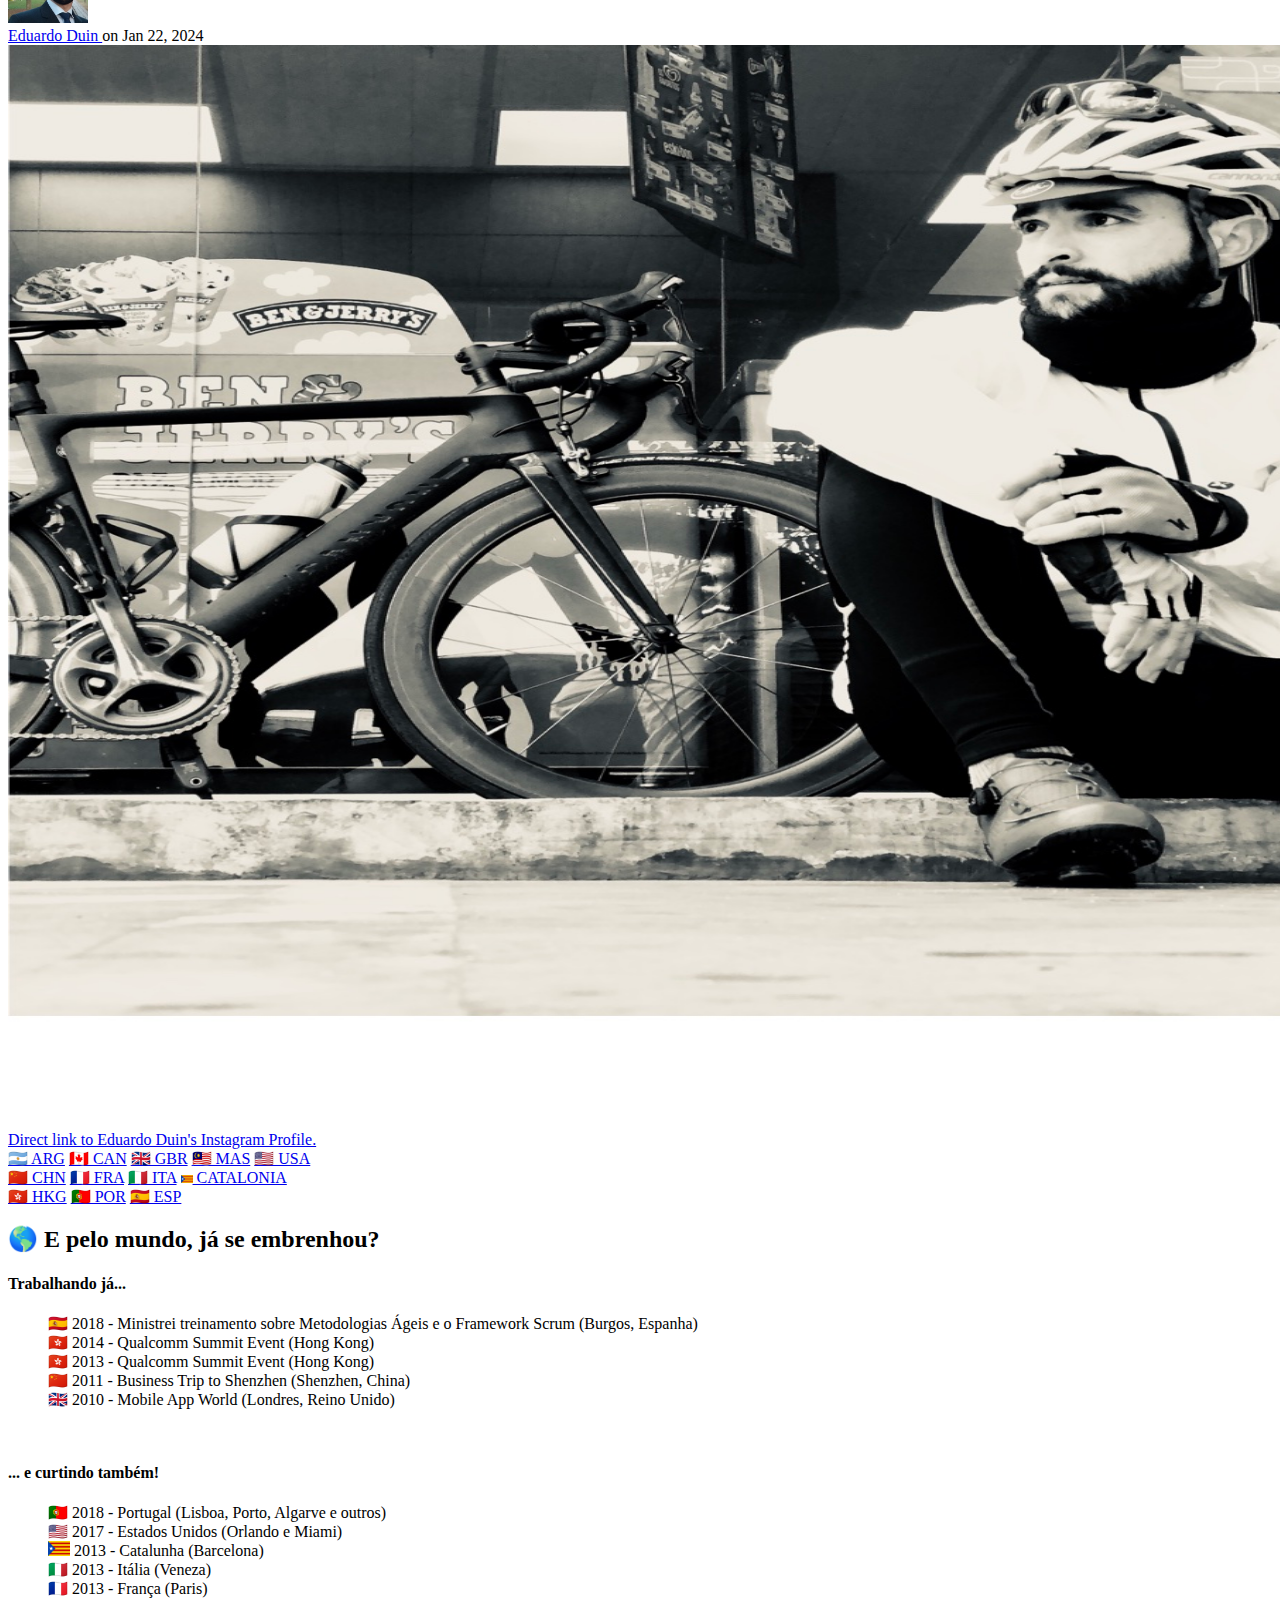
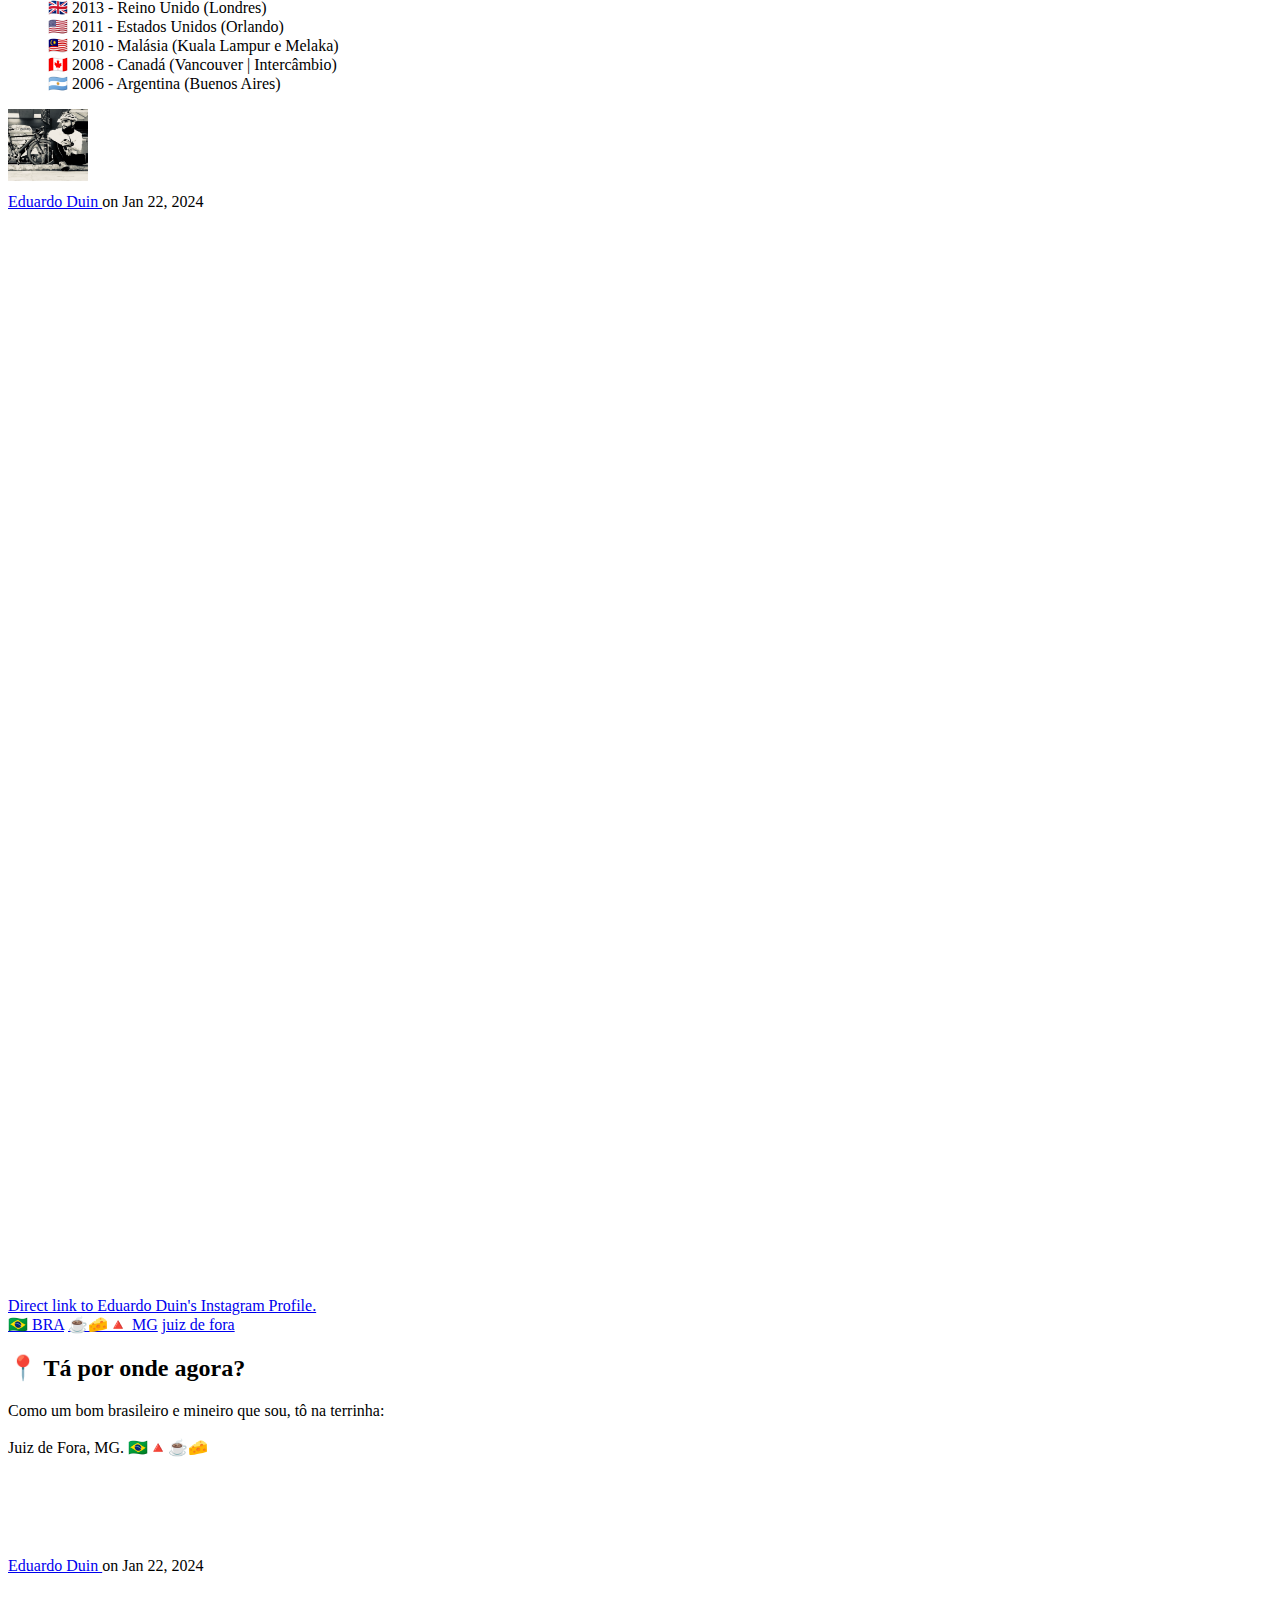
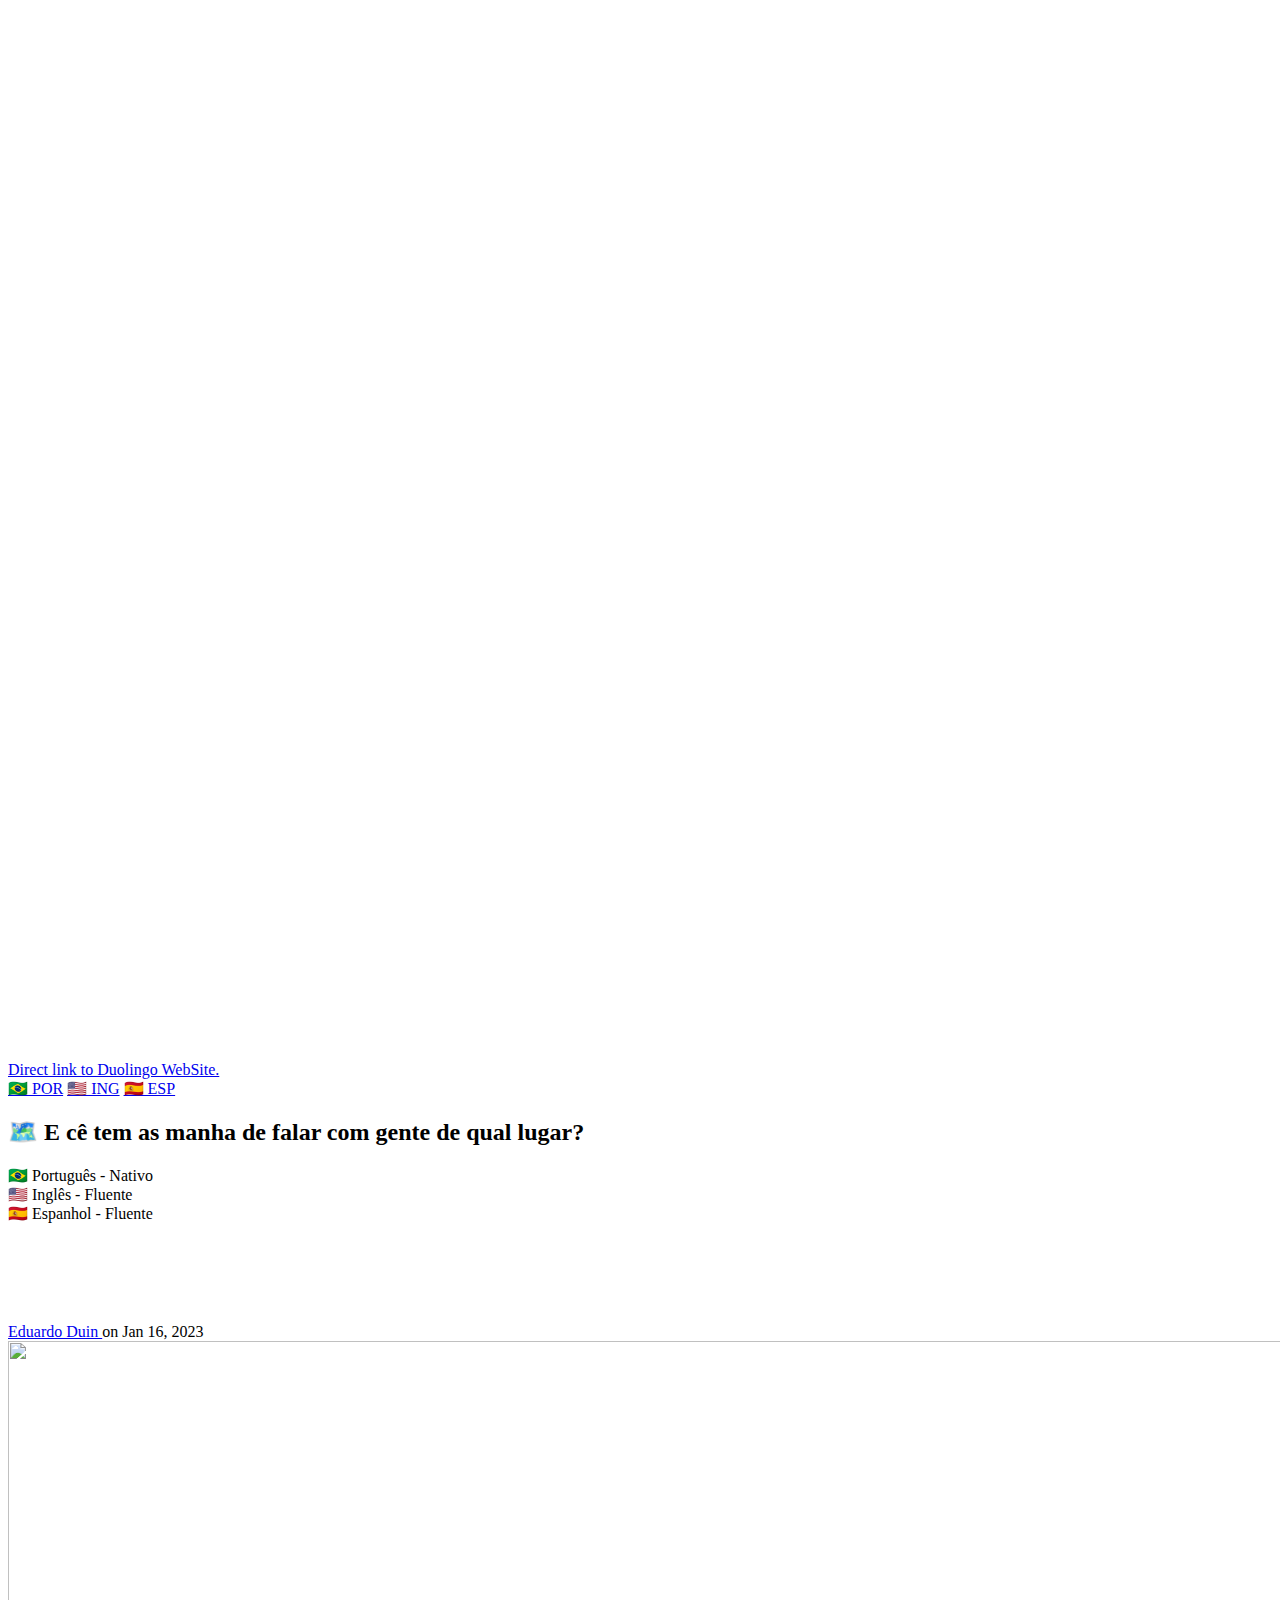
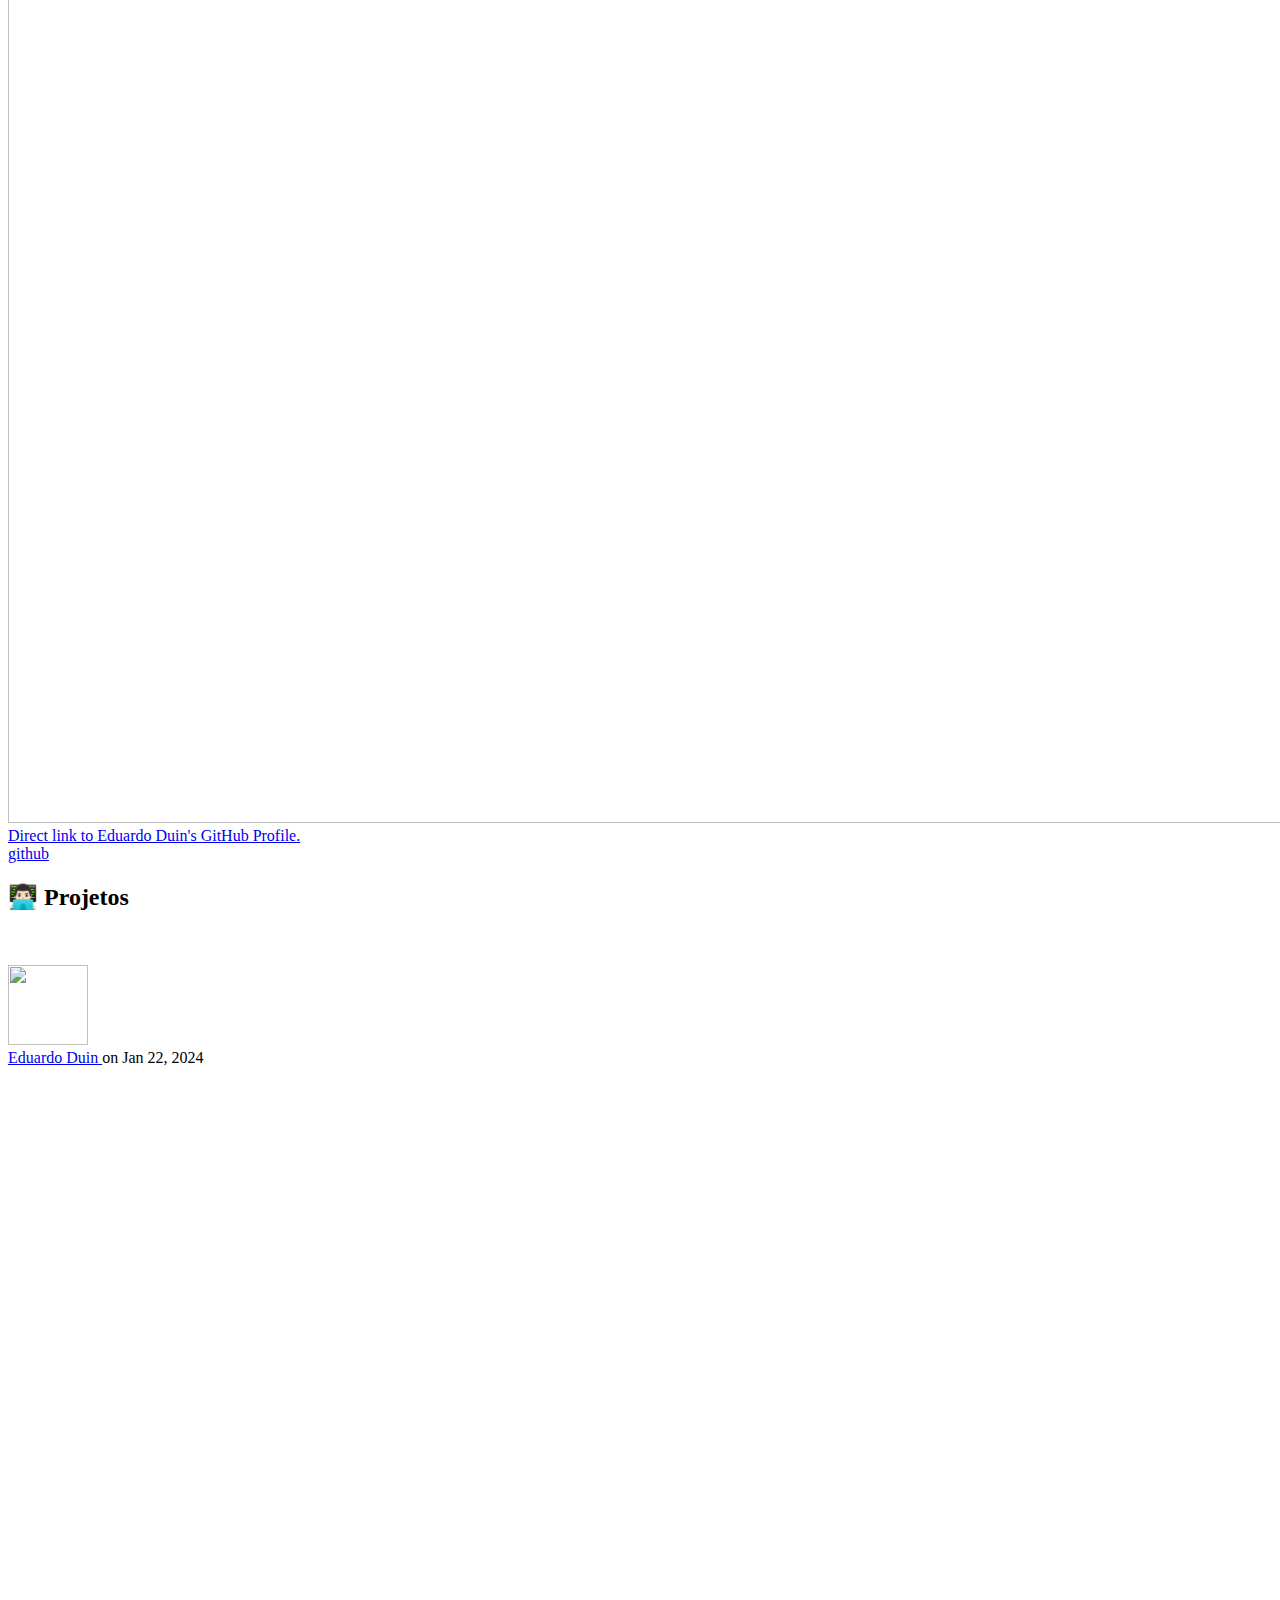
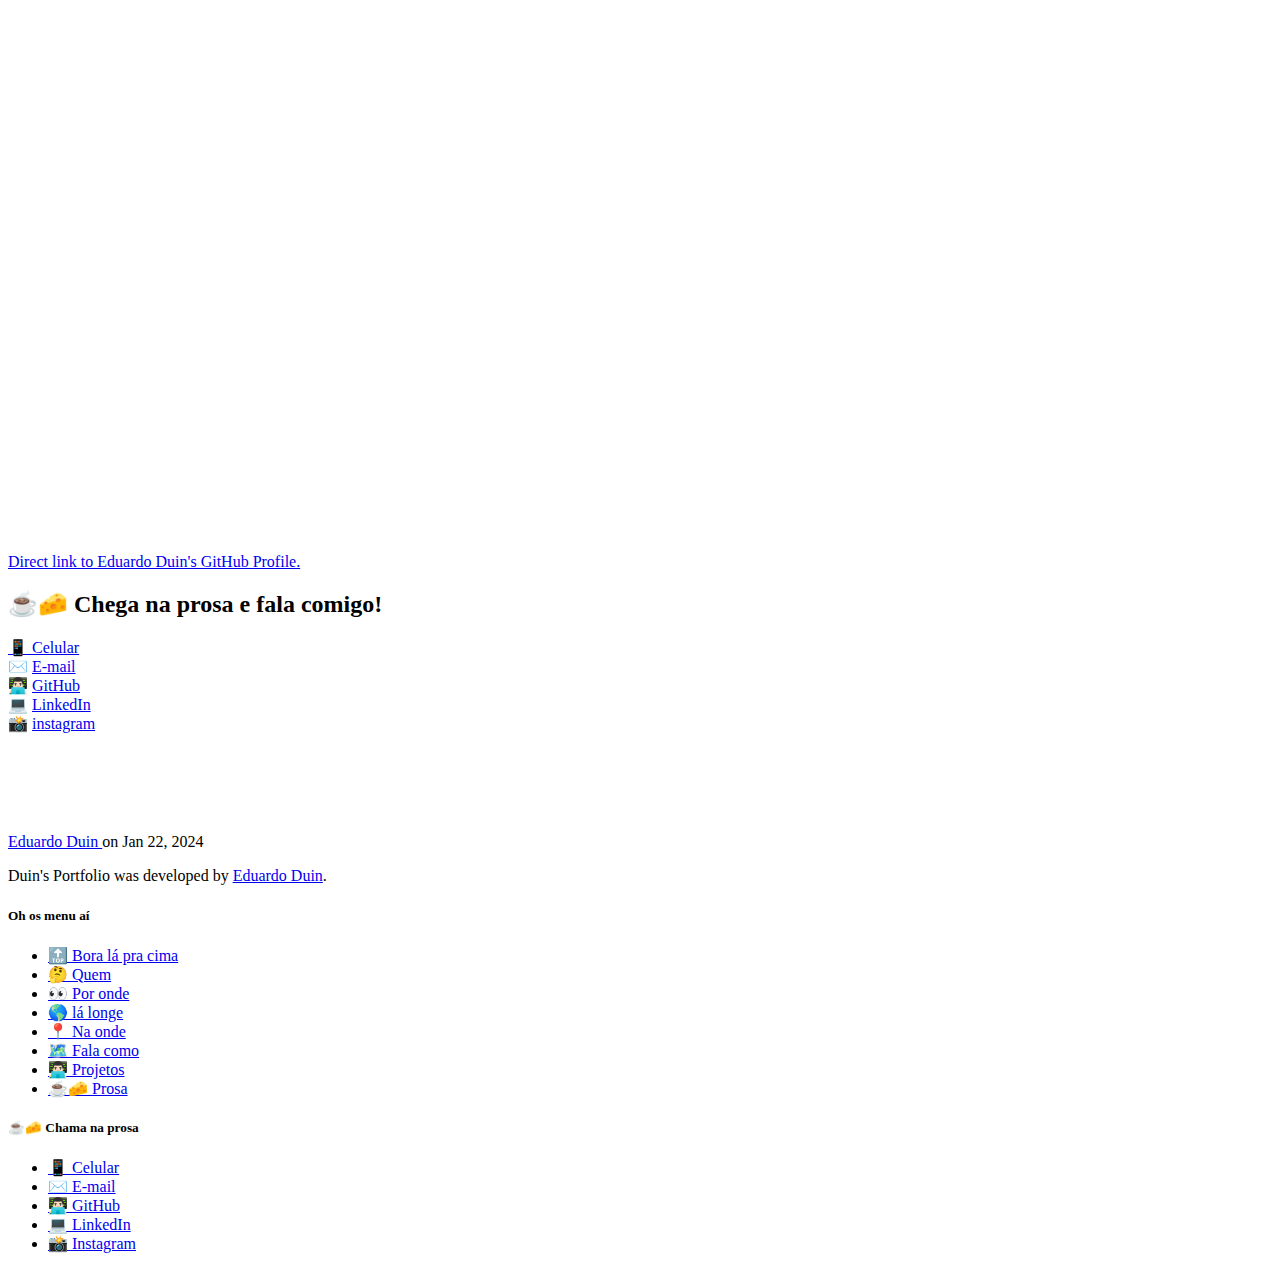
==== commit f683f8d7: "CSS Trick Style" ====
--- a/index.html
+++ b/index.html
@@ -1,274 +1,1551 @@
-<!DOCTYPE html>
-<html lang="en">
+<!doctype html>
+<html lang="pt-br" id="top-of-site" class="js">
 
 <head>
-    <meta charset="UTF-8">
-    <meta name="viewport" content="width=device-width, initial-scale=1.0">
+    <meta charset="utf-8">
+    <meta name="viewport" content="width=device-width">
     <title>Eduardo Duin | 🚴🏼‍♂️📸☕🧀🇧🇷🔺 Mineiro naturalizado </title>
-    <link rel="stylesheet" type="text/css" href="style.css">
+
+    <meta name="theme-color" content="#ff7a18">
+
+    <link rel='stylesheet' id='css-tricks-style-css'
+        href='https://css-tricks.com/wp-content/themes/CSS-Tricks-19/style.css?ver=cache_bust=1676306214041'
+        type='text/css' media='all' />
+    <link rel='stylesheet' id='mediaelement-css'
+        href='https://c0.wp.com/c/6.4.2/wp-includes/js/mediaelement/mediaelementplayer-legacy.min.css' type='text/css'
+        media='all' />
+    <link rel='stylesheet' id='wp-mediaelement-css'
+        href='https://c0.wp.com/c/6.4.2/wp-includes/js/mediaelement/wp-mediaelement.min.css' type='text/css'
+        media='all' />
+    <style id='classic-theme-styles-inline-css' type='text/css'>
+        .wp-block-button__link {
+            color: #fff;
+            background-color: #32373c;
+            border-radius: 9999px;
+            box-shadow: none;
+            text-decoration: none;
+            padding: calc(.667em + 2px) calc(1.333em + 2px);
+            font-size: 1.125em
+        }
+
+        .wp-block-file__button {
+            background: #32373c;
+            color: #fff;
+            text-decoration: none
+        }
+    </style>
+    <style id='global-styles-inline-css' type='text/css'>
+        body {
+            --wp--preset--color--black: #000000;
+            --wp--preset--color--cyan-bluish-gray: #abb8c3;
+            --wp--preset--color--white: #ffffff;
+            --wp--preset--color--pale-pink: #f78da7;
+            --wp--preset--color--vivid-red: #cf2e2e;
+            --wp--preset--color--luminous-vivid-orange: #ff6900;
+            --wp--preset--color--luminous-vivid-amber: #fcb900;
+            --wp--preset--color--light-green-cyan: #7bdcb5;
+            --wp--preset--color--vivid-green-cyan: #00d084;
+            --wp--preset--color--pale-cyan-blue: #8ed1fc;
+            --wp--preset--color--vivid-cyan-blue: #0693e3;
+            --wp--preset--color--vivid-purple: #9b51e0;
+            --wp--preset--gradient--vivid-cyan-blue-to-vivid-purple: linear-gradient(135deg, rgba(6, 147, 227, 1) 0%, rgb(155, 81, 224) 100%);
+            --wp--preset--gradient--light-green-cyan-to-vivid-green-cyan: linear-gradient(135deg, rgb(122, 220, 180) 0%, rgb(0, 208, 130) 100%);
+            --wp--preset--gradient--luminous-vivid-amber-to-luminous-vivid-orange: linear-gradient(135deg, rgba(252, 185, 0, 1) 0%, rgba(255, 105, 0, 1) 100%);
+            --wp--preset--gradient--luminous-vivid-orange-to-vivid-red: linear-gradient(135deg, rgba(255, 105, 0, 1) 0%, rgb(207, 46, 46) 100%);
+            --wp--preset--gradient--very-light-gray-to-cyan-bluish-gray: linear-gradient(135deg, rgb(238, 238, 238) 0%, rgb(169, 184, 195) 100%);
+            --wp--preset--gradient--cool-to-warm-spectrum: linear-gradient(135deg, rgb(74, 234, 220) 0%, rgb(151, 120, 209) 20%, rgb(207, 42, 186) 40%, rgb(238, 44, 130) 60%, rgb(251, 105, 98) 80%, rgb(254, 248, 76) 100%);
+            --wp--preset--gradient--blush-light-purple: linear-gradient(135deg, rgb(255, 206, 236) 0%, rgb(152, 150, 240) 100%);
+            --wp--preset--gradient--blush-bordeaux: linear-gradient(135deg, rgb(254, 205, 165) 0%, rgb(254, 45, 45) 50%, rgb(107, 0, 62) 100%);
+            --wp--preset--gradient--luminous-dusk: linear-gradient(135deg, rgb(255, 203, 112) 0%, rgb(199, 81, 192) 50%, rgb(65, 88, 208) 100%);
+            --wp--preset--gradient--pale-ocean: linear-gradient(135deg, rgb(255, 245, 203) 0%, rgb(182, 227, 212) 50%, rgb(51, 167, 181) 100%);
+            --wp--preset--gradient--electric-grass: linear-gradient(135deg, rgb(202, 248, 128) 0%, rgb(113, 206, 126) 100%);
+            --wp--preset--gradient--midnight: linear-gradient(135deg, rgb(2, 3, 129) 0%, rgb(40, 116, 252) 100%);
+            --wp--preset--font-size--small: 13px;
+            --wp--preset--font-size--medium: 20px;
+            --wp--preset--font-size--large: 36px;
+            --wp--preset--font-size--x-large: 42px;
+            --wp--preset--spacing--20: 0.44rem;
+            --wp--preset--spacing--30: 0.67rem;
+            --wp--preset--spacing--40: 1rem;
+            --wp--preset--spacing--50: 1.5rem;
+            --wp--preset--spacing--60: 2.25rem;
+            --wp--preset--spacing--70: 3.38rem;
+            --wp--preset--spacing--80: 5.06rem;
+            --wp--preset--shadow--natural: 6px 6px 9px rgba(0, 0, 0, 0.2);
+            --wp--preset--shadow--deep: 12px 12px 50px rgba(0, 0, 0, 0.4);
+            --wp--preset--shadow--sharp: 6px 6px 0px rgba(0, 0, 0, 0.2);
+            --wp--preset--shadow--outlined: 6px 6px 0px -3px rgba(255, 255, 255, 1), 6px 6px rgba(0, 0, 0, 1);
+            --wp--preset--shadow--crisp: 6px 6px 0px rgba(0, 0, 0, 1);
+        }
+
+        :where(.is-layout-flex) {
+            gap: 0.5em;
+        }
+
+        :where(.is-layout-grid) {
+            gap: 0.5em;
+        }
+
+        body .is-layout-flow>.alignleft {
+            float: left;
+            margin-inline-start: 0;
+            margin-inline-end: 2em;
+        }
+
+        body .is-layout-flow>.alignright {
+            float: right;
+            margin-inline-start: 2em;
+            margin-inline-end: 0;
+        }
+
+        body .is-layout-flow>.aligncenter {
+            margin-left: auto !important;
+            margin-right: auto !important;
+        }
+
+        body .is-layout-constrained>.alignleft {
+            float: left;
+            margin-inline-start: 0;
+            margin-inline-end: 2em;
+        }
+
+        body .is-layout-constrained>.alignright {
+            float: right;
+            margin-inline-start: 2em;
+            margin-inline-end: 0;
+        }
+
+        body .is-layout-constrained>.aligncenter {
+            margin-left: auto !important;
+            margin-right: auto !important;
+        }
+
+        body .is-layout-constrained> :where(:not(.alignleft):not(.alignright):not(.alignfull)) {
+            max-width: var(--wp--style--global--content-size);
+            margin-left: auto !important;
+            margin-right: auto !important;
+        }
+
+        body .is-layout-constrained>.alignwide {
+            max-width: var(--wp--style--global--wide-size);
+        }
+
+        body .is-layout-flex {
+            display: flex;
+        }
+
+        body .is-layout-flex {
+            flex-wrap: wrap;
+            align-items: center;
+        }
+
+        body .is-layout-flex>* {
+            margin: 0;
+        }
+
+        body .is-layout-grid {
+            display: grid;
+        }
+
+        body .is-layout-grid>* {
+            margin: 0;
+        }
+
+        :where(.wp-block-columns.is-layout-flex) {
+            gap: 2em;
+        }
+
+        :where(.wp-block-columns.is-layout-grid) {
+            gap: 2em;
+        }
+
+        :where(.wp-block-post-template.is-layout-flex) {
+            gap: 1.25em;
+        }
+
+        :where(.wp-block-post-template.is-layout-grid) {
+            gap: 1.25em;
+        }
+
+        .has-black-color {
+            color: var(--wp--preset--color--black) !important;
+        }
+
+        .has-cyan-bluish-gray-color {
+            color: var(--wp--preset--color--cyan-bluish-gray) !important;
+        }
+
+        .has-white-color {
+            color: var(--wp--preset--color--white) !important;
+        }
+
+        .has-pale-pink-color {
+            color: var(--wp--preset--color--pale-pink) !important;
+        }
+
+        .has-vivid-red-color {
+            color: var(--wp--preset--color--vivid-red) !important;
+        }
+
+        .has-luminous-vivid-orange-color {
+            color: var(--wp--preset--color--luminous-vivid-orange) !important;
+        }
+
+        .has-luminous-vivid-amber-color {
+            color: var(--wp--preset--color--luminous-vivid-amber) !important;
+        }
+
+        .has-light-green-cyan-color {
+            color: var(--wp--preset--color--light-green-cyan) !important;
+        }
+
+        .has-vivid-green-cyan-color {
+            color: var(--wp--preset--color--vivid-green-cyan) !important;
+        }
+
+        .has-pale-cyan-blue-color {
+            color: var(--wp--preset--color--pale-cyan-blue) !important;
+        }
+
+        .has-vivid-cyan-blue-color {
+            color: var(--wp--preset--color--vivid-cyan-blue) !important;
+        }
+
+        .has-vivid-purple-color {
+            color: var(--wp--preset--color--vivid-purple) !important;
+        }
+
+        .has-black-background-color {
+            background-color: var(--wp--preset--color--black) !important;
+        }
+
+        .has-cyan-bluish-gray-background-color {
+            background-color: var(--wp--preset--color--cyan-bluish-gray) !important;
+        }
+
+        .has-white-background-color {
+            background-color: var(--wp--preset--color--white) !important;
+        }
+
+        .has-pale-pink-background-color {
+            background-color: var(--wp--preset--color--pale-pink) !important;
+        }
+
+        .has-vivid-red-background-color {
+            background-color: var(--wp--preset--color--vivid-red) !important;
+        }
+
+        .has-luminous-vivid-orange-background-color {
+            background-color: var(--wp--preset--color--luminous-vivid-orange) !important;
+        }
+
+        .has-luminous-vivid-amber-background-color {
+            background-color: var(--wp--preset--color--luminous-vivid-amber) !important;
+        }
+
+        .has-light-green-cyan-background-color {
+            background-color: var(--wp--preset--color--light-green-cyan) !important;
+        }
+
+        .has-vivid-green-cyan-background-color {
+            background-color: var(--wp--preset--color--vivid-green-cyan) !important;
+        }
+
+        .has-pale-cyan-blue-background-color {
+            background-color: var(--wp--preset--color--pale-cyan-blue) !important;
+        }
+
+        .has-vivid-cyan-blue-background-color {
+            background-color: var(--wp--preset--color--vivid-cyan-blue) !important;
+        }
+
+        .has-vivid-purple-background-color {
+            background-color: var(--wp--preset--color--vivid-purple) !important;
+        }
+
+        .has-black-border-color {
+            border-color: var(--wp--preset--color--black) !important;
+        }
+
+        .has-cyan-bluish-gray-border-color {
+            border-color: var(--wp--preset--color--cyan-bluish-gray) !important;
+        }
+
+        .has-white-border-color {
+            border-color: var(--wp--preset--color--white) !important;
+        }
+
+        .has-pale-pink-border-color {
+            border-color: var(--wp--preset--color--pale-pink) !important;
+        }
+
+        .has-vivid-red-border-color {
+            border-color: var(--wp--preset--color--vivid-red) !important;
+        }
+
+        .has-luminous-vivid-orange-border-color {
+            border-color: var(--wp--preset--color--luminous-vivid-orange) !important;
+        }
+
+        .has-luminous-vivid-amber-border-color {
+            border-color: var(--wp--preset--color--luminous-vivid-amber) !important;
+        }
+
+        .has-light-green-cyan-border-color {
+            border-color: var(--wp--preset--color--light-green-cyan) !important;
+        }
+
+        .has-vivid-green-cyan-border-color {
+            border-color: var(--wp--preset--color--vivid-green-cyan) !important;
+        }
+
+        .has-pale-cyan-blue-border-color {
+            border-color: var(--wp--preset--color--pale-cyan-blue) !important;
+        }
+
+        .has-vivid-cyan-blue-border-color {
+            border-color: var(--wp--preset--color--vivid-cyan-blue) !important;
+        }
+
+        .has-vivid-purple-border-color {
+            border-color: var(--wp--preset--color--vivid-purple) !important;
+        }
+
+        .has-vivid-cyan-blue-to-vivid-purple-gradient-background {
+            background: var(--wp--preset--gradient--vivid-cyan-blue-to-vivid-purple) !important;
+        }
+
+        .has-light-green-cyan-to-vivid-green-cyan-gradient-background {
+            background: var(--wp--preset--gradient--light-green-cyan-to-vivid-green-cyan) !important;
+        }
+
+        .has-luminous-vivid-amber-to-luminous-vivid-orange-gradient-background {
+            background: var(--wp--preset--gradient--luminous-vivid-amber-to-luminous-vivid-orange) !important;
+        }
+
+        .has-luminous-vivid-orange-to-vivid-red-gradient-background {
+            background: var(--wp--preset--gradient--luminous-vivid-orange-to-vivid-red) !important;
+        }
+
+        .has-very-light-gray-to-cyan-bluish-gray-gradient-background {
+            background: var(--wp--preset--gradient--very-light-gray-to-cyan-bluish-gray) !important;
+        }
+
+        .has-cool-to-warm-spectrum-gradient-background {
+            background: var(--wp--preset--gradient--cool-to-warm-spectrum) !important;
+        }
+
+        .has-blush-light-purple-gradient-background {
+            background: var(--wp--preset--gradient--blush-light-purple) !important;
+        }
+
+        .has-blush-bordeaux-gradient-background {
+            background: var(--wp--preset--gradient--blush-bordeaux) !important;
+        }
+
+        .has-luminous-dusk-gradient-background {
+            background: var(--wp--preset--gradient--luminous-dusk) !important;
+        }
+
+        .has-pale-ocean-gradient-background {
+            background: var(--wp--preset--gradient--pale-ocean) !important;
+        }
+
+        .has-electric-grass-gradient-background {
+            background: var(--wp--preset--gradient--electric-grass) !important;
+        }
+
+        .has-midnight-gradient-background {
+            background: var(--wp--preset--gradient--midnight) !important;
+        }
+
+        .has-small-font-size {
+            font-size: var(--wp--preset--font-size--small) !important;
+        }
+
+        .has-medium-font-size {
+            font-size: var(--wp--preset--font-size--medium) !important;
+        }
+
+        .has-large-font-size {
+            font-size: var(--wp--preset--font-size--large) !important;
+        }
+
+        .has-x-large-font-size {
+            font-size: var(--wp--preset--font-size--x-large) !important;
+        }
+
+        .wp-block-navigation a:where(:not(.wp-element-button)) {
+            color: inherit;
+        }
+
+        :where(.wp-block-post-template.is-layout-flex) {
+            gap: 1.25em;
+        }
+
+        :where(.wp-block-post-template.is-layout-grid) {
+            gap: 1.25em;
+        }
+
+        :where(.wp-block-columns.is-layout-flex) {
+            gap: 2em;
+        }
+
+        :where(.wp-block-columns.is-layout-grid) {
+            gap: 2em;
+        }
+
+        .wp-block-pullquote {
+            font-size: 1.5em;
+            line-height: 1.6;
+        }
+    </style>
+
 </head>
 
-<body>
-
-    <h1 id="Edu_Duin">Eduardo Duin</h1>
-
-    <div class="duin-img">
-        <img src="images/Edu Duin - DEV - Git Hub.png"
-            alt="Descrição da foto: Pessoa branca do gênero masculino, sorrindo, bigode e barba média na cor preta com fios brancos, cabelo raspado, usando fone de ouvido, vestindo camisa preta com 3 bikes estampadas e uma bike ao fundo."
-            width="300">
+
+<body class="home blog jps-theme-CSS-Tricks-19">
+
+    <div id="top-of-site-pixel-anchor"></div>
+
+    <header class="site-header" id="site-header">
+
+        <a id="skip-nav" class="skip-nav screen-reader-text" href="#maincontent">Skip to main content</a>
+
+        <div class="header-middle-area">
+
+            <nav class="main-nav" id="main-nav">
+
+                <ul>
+                    <li class="articles">
+                        <a href="#quem">
+                            <span>🤔 Quem</span>
+                        </a>
+                    </li>
+
+                    <li class="articles">
+                        <a href="#por-onde">
+                            <span>👀 Por onde</span>
+                        </a>
+                    </li>
+
+                    <li class="articles">
+                        <a href="#la-longe">
+                            <span>🌎 lá longe</span>
+                        </a>
+                    </li>
+
+                    <li class="articles">
+                        <a href="#na-onde">
+                            <span>📍 Na onde</span>
+                        </a>
+                    </li>
+
+                    <li class="articles">
+                        <a href="#fala-como">
+                            <span>🗺️ Fala como</span>
+                        </a>
+                    </li>
+
+                    <li class="articles">
+                        <a href="#projetos">
+                            <span>👨🏻‍💻 Projetos</span>
+                        </a>
+                    </li>
+
+                    <li class="articles">
+                        <a href="#prosa">
+                            <span>☕🧀 Prosa</span>
+                        </a>
+                    </li>
+                </ul>
+            </nav>
+        </div>
+    </header>
+
+    <div class="page-wrap">
+        <main id="maincontent">
+
+            <div class="site-note">
+                <a href="https://www.linkedin.com/in/eduin/" target="_blank" rel="noopener noreferrer">
+                    <img src="images/duin.png"
+                        alt="Descrição da foto: Pessoa branca do gênero masculino, sorrindo, bigode e barba média na cor preta com fios brancos, cabelo raspado, usando fone de ouvido, vestindo camisa preta com 3 bikes estampadas e uma bike ao fundo."
+                        width="170">
+                </a>
+                <div>
+                    <p>
+                        🇧🇷🔺 Mineiro naturalizado
+                        <br> 👩🏼‍❤️‍💋‍👨🏻❤️ Marido apaixonado
+                        <br> 🚴🏼‍♂️📸 Ciclista entusiasmado
+                        <br> ☕🧀 Cafezeiro por paixão & prosa
+                        <br> 😎 Esse DEV sou eu! ✌🏼
+                        <br> 👨🏻‍💻 <strong>Inovação é a motivação profissional.</strong>
+                        <br> 🙏🏼 <strong> Família sempre presente, fiel e unida é a realização pessoal!</strong>
+                    </p>
+                </div>
+            </div>
+
+
+
+            <!--
+            ==================================
+            ==================================
+            ==================================
+            ==================================
+            ==================================
+
+            Início do Menu com cards dinâmicos
+            
+            ==================================
+            ==================================
+            ==================================
+            ==================================
+            ==================================
+        -->
+
+
+
+            <div class="popular-articles">
+
+                <div class="popular-header header-card">
+                    <h2 class="header-card-title">
+                        Vem<br>conhecer<br>um cadim<br>de mim, uai?!
+                    </h2>
+                    <p class="header-card-sponsor">
+                        Powered by
+                        <br />
+                        <a href="https://www.linkedin.com/in/eduin/" target="_blank" rel="noopener noreferrer">
+                            Eduardo Duin</a>
+                    </p>
+                </div>
+
+                <div class="mini-card-grid">
+                    <article class="mini-card module module-article article">
+
+                        <time datetime="2024-01-22" title="Originally published Jan 22, 2024">
+                            <strong>Menu added</strong> on Jan 22, 2024 </time>
+
+                        <h3 class="mini-card-title">
+                            <a href="#quem">🤔 Quem é esse <br>cara ae? </a>
+                        </h3>
+
+                        <div class="tags">
+                            <a href="https://www.instagram.com/lentesdoduin/" target="_blank"
+                                rel="noopener noreferrer">instagram</a> <a href="https://www.linkedin.com/in/eduin/"
+                                target="_blank" rel="noopener noreferrer">linkedin</a>
+                            <br>
+                            <a href="https://github.com/eduduin" target="_blank" rel="noopener noreferrer">github</a> <a
+                                href="https://www.strava.com/athletes/6028783" target="_blank"
+                                rel="noopener noreferrer">strava</a>
+                        </div>
+
+                        <div class="author-row">
+                            <a href="https://www.linkedin.com/in/eduin/" target="_blank" rel="noopener noreferrer">
+                                <img alt='' src='images/duin-linkedin.jpg' class='avatar avatar-80 photo' height='80'
+                                    width='80' decoding='async' /> </a>
+
+                            <a class="author-name" href="https://www.linkedin.com/in/eduin/" target="_blank"
+                                rel="noopener noreferrer">
+                                Eduardo Duin </a>
+                        </div>
+
+                    </article>
+
+                    <article class="mini-card module module-article article"">
+
+                        <time datetime=" 2024-01-22" title="Originally published Jan 22, 2024">
+                        <strong>Menu added</strong> on Jan 22, 2024 </time>
+
+                        <h3 class="mini-card-title">
+                            <a href="#por-onde">👀 Já passou por onde, fiote?</a>
+                        </h3>
+
+                        <div class="tags">
+                            <a href="https://inatel.br/" target="_blank" rel="noopener noreferrer">inatel</a>
+                            <a href="https://www.motorola.com.br/" target="_blank"
+                                rel="noopener noreferrer">motorola</a>
+                            <a href="https://www.cpqd.com.br/" target="_blank" rel="noopener noreferrer">cpqd</a>
+                            <a href="https://www.samsung.com/" target="_blank" rel="noopener noreferrer">samsung</a>
+                            <a href="https://www.huawei.com/br/" target="_blank" rel="noopener noreferrer">Huawei</a>
+                            <a href="https://www.linkedin.com/company/sony-mobile-communications/" target="_blank"
+                                rel="noopener noreferrer">Sony Ericsson</a>
+                            <br>
+                            <a href="https://br.linkedin.com/company/always-on-tecnologia" target="_blank"
+                                rel="noopener noreferrer">Always On Tecnologia</a>
+                            <a href="https://www.lenovo.com/" target="_blank" rel="noopener noreferrer">Lenovo</a>
+                            <a href="https://www.thomsonreuters.com.br" target="_blank"
+                                rel="noopener noreferrer">Thomson Reuters</a>
+                        </div>
+
+                        <div class="author-row">
+                            <a href="https://www.linkedin.com/in/eduin/" target="_blank" rel="noopener noreferrer">
+                                <img alt='' src='images/duin-old.jpg' class='avatar avatar-80 photo' height='80'
+                                    width='80' decoding='async' /> </a>
+
+                            <a class="author-name" href="https://www.linkedin.com/in/eduin/" target="_blank"
+                                rel="noopener noreferrer">
+                                Eduardo Duin </a>
+                        </div>
+
+                    </article>
+
+                    <article class="mini-card module module-article article">
+
+                        <time datetime="2024-01-22" title="Originally published Jan 22, 2024">
+                            <strong>Menu added</strong> on Jan 22, 2024 </time>
+
+                        <h3 class="mini-card-title">
+                            <a href="#la-longe">🌎 E pelo mundo, já se embrenhou? </a>
+                        </h3>
+
+                        <div class="tags">
+                            <a href="https://www.instagram.com/lentesdoduin/" target="_blank"
+                                rel="noopener noreferrer">🇦🇷
+                                ARG</a>
+                            <a href="https://www.instagram.com/lentesdoduin/" target="_blank"
+                                rel="noopener noreferrer">🇨🇦
+                                CAN</a>
+                            <a href="https://www.instagram.com/lentesdoduin/" target="_blank"
+                                rel="noopener noreferrer">🇬🇧
+                                GBR</a>
+                            <br>
+                            <a href="https://www.instagram.com/lentesdoduin/" target="_blank"
+                                rel="noopener noreferrer">🇲🇾 MAS</a>
+                            <a href="https://www.instagram.com/lentesdoduin/" target="_blank"
+                                rel="noopener noreferrer">🇺🇸 USA</a>
+                            <a href="https://www.instagram.com/lentesdoduin/" target="_blank"
+                                rel="noopener noreferrer">🇨🇳 CHN</a>
+                            <br>
+                            <a href="https://www.instagram.com/lentesdoduin/" target="_blank"
+                                rel="noopener noreferrer">🇫🇷 FRA</a>
+                            <a href="https://www.instagram.com/lentesdoduin/" target="_blank"
+                                rel="noopener noreferrer">🇮🇹 ITA</a>
+                            <br>
+                            <a href="https://www.instagram.com/lentesdoduin/" target="_blank" rel="noopener noreferrer">
+                                <img src="[data-uri]"
+                                    alt="" width="12"> CATALONIA
+                            </a>
+                            <br>
+                            <a href="https://www.instagram.com/lentesdoduin/" target="_blank"
+                                rel="noopener noreferrer">🇭🇰 HKG</a>
+                            <a href="https://www.instagram.com/lentesdoduin/" target="_blank"
+                                rel="noopener noreferrer">🇵🇹 POR</a>
+                            <a href="https://www.instagram.com/lentesdoduin/" target="_blank"
+                                rel="noopener noreferrer">🇪🇸 ESP</a>
+                            <br>
+                        </div>
+
+                        <div class="author-row">
+                            <a href="https://www.instagram.com/lentesdoduin/" target="_blank" rel="noopener noreferrer">
+                                <img alt='' src='images/duin-instagram.jpg' class='avatar avatar-80 photo' height='80'
+                                    width='80' decoding='async' /> </a>
+
+                            <a class="author-name" href="https://www.instagram.com/lentesdoduin/" target="_blank"
+                                rel="noopener noreferrer">
+                                Eduardo Duin </a>
+                        </div>
+
+                    </article>
+
+                    <article class="mini-card module module-article article">
+
+                        <time datetime="2024-01-22" title="Originally published Jan 22, 2024">
+                            <strong>Menu added</strong> on Jan 22, 2024 </time>
+
+                        <h3 class="mini-card-title">
+                            <a href="#na-onde">📍 Tá por onde <br>agora? </a>
+                        </h3>
+
+                        <div class="tags">
+                            <a href="https://pt.wikipedia.org/wiki/Brasil" target="_blank"
+                                rel="noopener noreferrer">🇧🇷 BRA</a>
+                            <a href="https://pt.wikipedia.org/wiki/Minas_Gerais" target="_blank"
+                                rel="noopener noreferrer">☕🧀🔺 MG</a>
+                            <a href="https://pt.wikipedia.org/wiki/Juiz_de_Fora" target="_blank"
+                                rel="noopener noreferrer">juiz de fora</a>
+                        </div>
+
+                        <div class="author-row">
+                            <a href="https://www.instagram.com/lentesdoduin/" target="_blank" rel="noopener noreferrer">
+                                <img alt='' src='images/duin-insta-02.jpg' class='avatar avatar-80 photo' height='80'
+                                    width='80' decoding='async' /> </a>
+
+                            <a class="author-name" href="https://www.instagram.com/lentesdoduin/" target="_blank"
+                                rel="noopener noreferrer">
+                                Eduardo Duin </a>
+                        </div>
+
+                    </article>
+
+                    <article class="mini-card module module-article article">
+
+                        <time datetime="2024-01-22" title="Originally published Jan 22, 2024">
+                            <strong>Menu added</strong> on Jan 16, 2023 </time>
+
+                        <h3 class="mini-card-title">
+                            <a href="#fala-como">🗺️ E cê tem as manha <br>de falar com gente de <br>qual lugar? </a>
+                        </h3>
+
+                        <div class="tags">
+                            <a href="https://pt.duolingo.com/" target="_blank" rel="noopener noreferrer">🇧🇷 POR</a>
+                            <a href="https://pt.duolingo.com/" target="_blank" rel="noopener noreferrer">🇺🇸 ING</a>
+                            <a href="https://pt.duolingo.com/" target="_blank" rel="noopener noreferrer">🇪🇸 ESP</a>
+                        </div>
+
+                        <div class="author-row">
+                            <a href="https://pt.duolingo.com/" target="_blank" rel="noopener noreferrer">
+                                <img alt='' src='images/duolingo.png' class='avatar avatar-80 photo' height='80'
+                                    width='80' decoding='async' /> </a>
+
+                            <a class="author-name" href="https://www.linkedin.com/in/eduin/" target="_blank"
+                                rel="noopener noreferrer">
+                                Eduardo Duin </a>
+                        </div>
+
+                    </article>
+
+                    <article class="mini-card module module-article article">
+
+                        <time datetime="2024-01-22" title="Originally published Jan 22, 2024">
+                            <strong>Menu added</strong> on Jan 22, 2024 </time>
+
+                        <h3 class="mini-card-title">
+                            <a href="#projetos">👨🏻‍💻 Projetos </a>
+                        </h3>
+
+                        <div class="tags">
+                            <a href="https://github.com/eduduin" target="_blank" rel="noopener noreferrer">github</a>
+                        </div>
+
+                        <div class="author-row">
+                            <a href="https://github.com/eduduin" target="_blank" rel="noopener noreferrer">
+                                <img alt='' src='images/duin.png' class='avatar avatar-80 photo' height='80' width='80'
+                                    decoding='async' /> </a>
+
+                            <a class="author-name" href="https://github.com/eduduin" target="_blank"
+                                rel="noopener noreferrer">
+                                Eduardo Duin </a>
+                        </div>
+
+                    </article>
+
+                    <article class="mini-card module module-article article">
+
+                        <time datetime="2024-01-22" title="Originally published Jan 22, 2024">
+                            <strong>Menu added</strong> on Jan 22, 2024 </time>
+
+                        <h3 class="mini-card-title">
+                            <a href="#prosa">☕🧀 Chega na prosa e fala comigo! </a>
+                        </h3>
+
+                        <div class="tags">
+                            <a class="contacts" href="tel:+5532984861025" target="_blank" rel="noopener noreferrer"> 📱
+                                Celular</a> <br>
+                            ✉️ <a class="contacts" href="mailto:emduin@gmail.com" target="_blank"
+                                rel="noopener noreferrer">E-mail</a> <br>
+                            👨🏻‍💻 <a class="contacts" href="https://github.com/eduduin" target="_blank"
+                                rel="noopener noreferrer">GitHub</a> <br>
+                            💻 <a class="contacts" href="https://www.linkedin.com/in/eduin/" target="_blank"
+                                rel="noopener noreferrer">LinkedIn</a> <br>
+                            📸 <a class="contacts" href="https://www.instagram.com/lentesdoduin/" target="_blank"
+                                rel="noopener noreferrer">instagram</a>
+                        </div>
+
+                        <div class="author-row">
+                            <a href="https://www.linkedin.com/in/eduin/" target="_blank" rel="noopener noreferrer">
+                                <img alt='' src='images/cafe.jpg' class='avatar avatar-80 photo' height='80' width='80'
+                                    decoding='async' /> </a>
+
+                            <a class="author-name" href="https://www.linkedin.com/in/eduin/" target="_blank"
+                                rel="noopener noreferrer">
+                                Eduardo Duin </a>
+                        </div>
+
+                    </article>
+                </div>
+
+            </div>
+
+
+
+
+
+            <!--
+            ==================================
+            ==================================
+            ==================================
+            ==================================
+            ==================================
+
+            Início do Menu com cards estáticos
+            
+            ==================================
+            ==================================
+            ==================================
+            ==================================
+            ==================================
+        -->
+
+
+
+
+            <div class="articles-and-sidebar">
+
+                <div>
+
+                    <div class="article-grid">
+
+                        <article class="article-card article">
+
+                            <div class="article-thumbnail-wrap">
+
+                                <a href="https://www.linkedin.com/in/eduin/" id="quem" target="_blank"
+                                    rel="noopener noreferrer">
+                                    <img width="1506" height="1082" src="/images/duin-linkedin.jpg"
+                                        class="article-thumbnail wp-post-image" alt="" decoding="async" loading="lazy"
+                                        sizes="(min-width: 735px) 864px, 96vw" />
+                                    <div class="screen-reader-text">Direct link to Eduardo Duin's LinkedIn Profile.
+                                    </div>
+                                </a>
+                            </div>
+
+                            <div class="article-article">
+
+                                <header class="article-publication-meta">
+
+                                    <div class="tags">
+                                        <a href="https://www.instagram.com/lentesdoduin/" target="_blank"
+                                            rel="noopener noreferrer">instagram</a> <a
+                                            href="https://www.linkedin.com/in/eduin/" target="_blank"
+                                            rel="noopener noreferrer">linkedin</a>
+                                        <a href="https://github.com/eduduin" target="_blank"
+                                            rel="noopener noreferrer">github</a> <a
+                                            href="https://www.strava.com/athletes/6028783" target="_blank"
+                                            rel="noopener noreferrer">strava</a>
+                                    </div>
+
+
+                                </header>
+
+                                <h2>🤔 Quem é esse cara ae?</h2>
+
+                                <div class="card-content">
+                                    <p>Sou o profissional que NÃO CORRE ATRÁS, pois quem corre atrás chega depois! Eu
+                                        busco sempre
+                                        "o algo a mais", com dinamismo, disciplina, comprometimento e foco. Não "faço
+                                        desse jeito
+                                        porque sempre foi feito assim": primeiro entendo o objetivo principal e final,
+                                        para melhor
+                                        planejar a estratégia e o caminho de como chegar lá.
+                                        <br><br>
+                                        Com mais de 23 anos no mercado de tecnologias, meu conhecimento em
+                                        telecomunicações e tecnologia são
+                                        reforçados por uma excelente habilidade de gestão e liderança, além do espírito
+                                        empreendedor com energia
+                                        positiva.
+                                        <br><br>
+                                        Ao longo da minha vida, consegui entender e reforçar a importância de valores
+                                        como ética, lealdade, respeito
+                                        e colaboração. Também, pude desenvolver e melhorar habilidades importantes para
+                                        ambientes de trabalho em
+                                        constante mudança, como resiliência, mentalidade de tomada de decisão e melhoria
+                                        contínua, além de
+                                        orientação à satisfação do cliente (aprendizado validado, valor percebido) e
+                                        forte habilidade de
+                                        relacionamento.
+                                        <br><br>
+                                        Apaixonado por Pessoas, Processos e Gestão de Projetos, tive a oportunidade de
+                                        aprimorar minhas habilidades
+                                        de relacionamento e desenvolvimento de negócios transformando projetos em
+                                        operações bem-sucedidas.
+                                        <br><br>
+                                        E por que não a mudança? Sim: a única coisa que não muda na vida é a constante
+                                        mudança. Então, decidido, dei
+                                        o primeiro passo com o retorno aos estudos, relembrando, aprendendo e reforçando
+                                        conceitos sobre o
+                                        desenvolvimento de software. E assim seguimos na caminhada!
+                                        <br><br>
+                                    <div class="prase">💡 Não tenha medo de começar de novo. Talvez você goste mais da
+                                        sua nova história! 😉</div>
+                                    <br><br>
+                                    Ciclista entusiasta que adora esportes, novas tecnologias e todo tipo de inovação,
+                                    sou um profissional
+                                    altamente motivado, focado, autodidata e de mente aberta, sempre e a todo tempo em
+                                    contato com tecnologias,
+                                    projetos e novidades tecnológicas pelo mundo.
+                                    <br><br>
+                                    Experiência em Tecnologia, Ciclo de Desenvolvimento de Software, Dinâmicas de
+                                    Roadmap, dia-a-dia de
+                                    Sustentação (Chamados de clientes no nível 3 - Tech | os famosos bugs em prod 🪲),
+                                    Gestão de Pessoas,
+                                    Estratégia e Operações, Relacionamento com Clientes (Internos e Externos), Liderança
+                                    de Equipes
+                                    Cross-Funcionais, Gerenciamento de Projetos, Melhoria de Processos, Lançamento de
+                                    Novos Produtos e
+                                    Dispositivos Móveis.
+                                    <br><br>
+                                    Certificado <strong>PSM I pela Scrum.org </strong> (Professional Scrum Master I) e
+                                    <strong>SFPC pela CertiProf
+                                        International</strong> (Scrum Fundamentals Professional Certification).
+                                    </p>
+                                </div>
+
+
+                                <div class="author-row">
+
+                                    <a href="https://www.linkedin.com/in/eduin/" target="_blank"
+                                        rel="noopener noreferrer">
+                                        <img alt='' src='images/duin-linkedin.jpg' class='avatar avatar-80 photo'
+                                            height='80' width='80' decoding='async' /> </a>
+
+                                    <div>
+
+
+                                        <a class="author-name" href="https://www.linkedin.com/in/eduin/" target="_blank"
+                                            rel="noopener noreferrer">
+                                            Eduardo Duin </a>
+
+                                        on
+
+                                        <time datetime="">
+                                            Jan 22, 2024 </time>
+
+
+                                    </div>
+
+
+                                </div>
+
+                            </div>
+
+                        </article>
+
+
+
+
+                        <article class="article-card article">
+
+                            <div class="article-thumbnail-wrap">
+
+                                <a href="https://www.linkedin.com/in/eduin/" id="por-onde" target="_blank"
+                                    rel="noopener noreferrer">
+                                    <img width="1506" height="1082" src="/images/duin-old.jpg"
+                                        class="article-thumbnail wp-post-image" alt="" decoding="async" loading="lazy"
+                                        sizes="(min-width: 735px) 864px, 96vw" />
+                                    <div class="screen-reader-text">Direct link to Eduardo Duin's LinkedIn Profile.
+                                    </div>
+                                </a>
+                            </div>
+
+                            <div class="article-article">
+
+                                <header class="article-publication-meta">
+
+                                    <div class="tags">
+                                        <a href="https://inatel.br/" target="_blank"
+                                            rel="noopener noreferrer">inatel</a>
+                                        <a href="https://www.motorola.com.br/" target="_blank"
+                                            rel="noopener noreferrer">motorola</a>
+                                        <a href="https://www.cpqd.com.br/" target="_blank"
+                                            rel="noopener noreferrer">cpqd</a>
+                                        <a href="https://www.samsung.com/" target="_blank"
+                                            rel="noopener noreferrer">samsung</a>
+                                        <a href="https://www.huawei.com/br/" target="_blank"
+                                            rel="noopener noreferrer">Huawei</a>
+                                        <a href="https://www.linkedin.com/company/sony-mobile-communications/"
+                                            target="_blank" rel="noopener noreferrer">Sony Ericsson</a>
+                                        <a href="https://br.linkedin.com/company/always-on-tecnologia" target="_blank"
+                                            rel="noopener noreferrer">Always On Tecnologia</a>
+                                        <a href="https://www.lenovo.com/" target="_blank"
+                                            rel="noopener noreferrer">Lenovo</a>
+                                        <a href="https://www.thomsonreuters.com.br" target="_blank"
+                                            rel="noopener noreferrer">Thomson Reuters</a>
+                                    </div>
+
+
+                                </header>
+
+                                <h2>👀 Já passou por onde, fiote?</h2>
+
+                                <div class="card-content">
+                                    <p>
+                                        <strong>
+                                            <li>Thomson Reuters</li>
+                                        </strong>
+                                    <ul><em>Jun/2023 ~ Actual</em>
+                                        <li>Delivery Manager | Legal One</li>
+                                    </ul>
+                                    <ul><em>Jan/2023 ~ Actual</em>
+                                        <li>Value Proposition & Delivery Manager | TAP Chile & Peru</li>
+                                    </ul>
+                                    <ul><em>Jun/2022 ~ Jan/2023</em>
+                                        <li>Delivery Manager | Tax One</li>
+                                    </ul>
+                                    <ul><em>Set/2019 ~ Jun/2022</em>
+                                        <li>Delivery Manager | Legal One</li>
+                                    </ul>
+                                    <ul><em>Set/2018 ~ Set/2019</em>
+                                        <li>Scrum Master | Legal One</li>
+                                    </ul>
+                                    <br>
+                                    <strong>
+                                        <li>Lenovo</li>
+                                    </strong>
+                                    <ul><em>Jun/2013 ~ Abr/2018</em>
+                                        <li>Gerente de Projetos / Gerente de Programas Sr.</li>
+                                    </ul>
+                                    <ul><em>Jan/2014 ~ Dez/2014</em>
+                                        <li>Gerente de Testes de Integração de Sistema</li>
+                                    </ul>
+                                    <ul><em>Jun/2013 ~ Jan/2014</em>
+                                        <li>Engenheiro de Produto - Hardware</li>
+                                    </ul>
+                                    <br>
+                                    <strong>
+                                        <li>Always On Tecnologia</li>
+                                    </strong>
+                                    <ul><em>Jan/2009 ~ Jun/2013</em>
+                                        <li>Sócio-Fundador e Diretor de Telecomunicações</li>
+                                    </ul>
+                                    <br>
+                                    <strong>
+                                        <li>Sony Ericsson (Wipro Technologies)</li>
+                                    </strong>
+                                    <ul><em>Jan/2009 ~ Nov/2009</em>
+                                        <li>Gerente de Relacionamento / Coordenador da Equipe de Testes / Engenheiro de
+                                            Testes de
+                                            Campo Sr.</li>
+                                    </ul>
+                                    <br>
+                                    <strong>
+                                        <li>Huawei</li>
+                                    </strong>
+                                    <ul><em>Mai/2008 ~ Jan/2009</em>
+                                        <li>Gerente de Contas de Pós-Vendas (PMO)</li>
+                                    </ul>
+                                    <br>
+                                    <strong>
+                                        <li>Samsung</li>
+                                    </strong>
+                                    <ul><em>Jul/2006 ~ Mai/2008</em>
+                                        <li>Engenheiro de Testes</li>
+                                    </ul>
+                                    <br>
+                                    <strong>
+                                        <li>CPqD</li>
+                                    </strong>
+                                    <ul><em>Fev/2006 ~ Jul/2006</em>
+                                        <li>Engenheiro de Testes de Campo</li>
+                                    </ul>
+                                    <br>
+                                    <strong>
+                                        <li>Motorola - a Lenovo Company</li>
+                                    </strong>
+                                    <ul><em>Jun/2004 ~ Fev/2006</em>
+                                        <li>Estagiário / Coordenador de Testes</li>
+                                    </ul>
+                                    <br>
+                                    <strong>
+                                        <li>Instituto Nacional de Telecomunicações - INATEL</li>
+                                    </strong>
+                                    <ul><em>Jul/2002 ~ Jan/2005</em>
+                                        <li>Instrutor / Monitor de Computação C/C++</li>
+                                    </ul>
+                                    </p>
+                                </div>
+
+                                <div class="author-row">
+
+                                    <a href="https://www.linkedin.com/in/eduin/" target="_blank"
+                                        rel="noopener noreferrer">
+                                        <img alt='' src='images/duin-old.jpg' class='avatar avatar-80 photo' height='80'
+                                            width='80' decoding='async' /> </a>
+
+                                    <div>
+
+
+                                        <a class="author-name" href="https://www.linkedin.com/in/eduin/" target="_blank"
+                                            rel="noopener noreferrer">
+                                            Eduardo Duin </a>
+
+                                        on
+
+                                        <time datetime="">
+                                            Jan 22, 2024 </time>
+
+
+                                    </div>
+
+
+                                </div>
+
+                            </div>
+
+                        </article>
+
+
+
+
+                        <article class="article-card article">
+
+                            <div class="article-thumbnail-wrap">
+
+                                <a href="https://www.instagram.com/lentesdoduin/" id="la-longe" target="_blank"
+                                    rel="noopener noreferrer">
+                                    <img width="1506" height="1082" src="/images/duin-instagram.jpg"
+                                        class="article-thumbnail wp-post-image" alt="" decoding="async" loading="lazy"
+                                        sizes="(min-width: 735px) 864px, 96vw" />
+                                    <div class="screen-reader-text">Direct link to Eduardo Duin's Instagram Profile.
+                                    </div>
+                                </a>
+                            </div>
+
+                            <div class="article-article">
+
+                                <header class="article-publication-meta">
+
+                                    <div class="tags">
+                                        <a href="https://www.instagram.com/lentesdoduin/" target="_blank"
+                                            rel="noopener noreferrer">🇦🇷
+                                            ARG</a>
+                                        <a href="https://www.instagram.com/lentesdoduin/" target="_blank"
+                                            rel="noopener noreferrer">🇨🇦
+                                            CAN</a>
+                                        <a href="https://www.instagram.com/lentesdoduin/" target="_blank"
+                                            rel="noopener noreferrer">🇬🇧
+                                            GBR</a>
+                                        <a href="https://www.instagram.com/lentesdoduin/" target="_blank"
+                                            rel="noopener noreferrer">🇲🇾 MAS</a>
+                                        <a href="https://www.instagram.com/lentesdoduin/" target="_blank"
+                                            rel="noopener noreferrer">🇺🇸 USA</a>
+                                        <br>
+                                        <a href="https://www.instagram.com/lentesdoduin/" target="_blank"
+                                            rel="noopener noreferrer">🇨🇳 CHN</a>
+                                        <a href="https://www.instagram.com/lentesdoduin/" target="_blank"
+                                            rel="noopener noreferrer">🇫🇷 FRA</a>
+                                        <a href="https://www.instagram.com/lentesdoduin/" target="_blank"
+                                            rel="noopener noreferrer">🇮🇹 ITA</a>
+                                        <a href="https://www.instagram.com/lentesdoduin/" target="_blank"
+                                            rel="noopener noreferrer">
+                                            <img src="[data-uri]"
+                                                alt="" width="12"> CATALONIA</a>
+                                        <br>
+                                        <a href="https://www.instagram.com/lentesdoduin/" target="_blank"
+                                            rel="noopener noreferrer">🇭🇰 HKG</a>
+                                        <a href="https://www.instagram.com/lentesdoduin/" target="_blank"
+                                            rel="noopener noreferrer">🇵🇹 POR</a>
+                                        <a href="https://www.instagram.com/lentesdoduin/" target="_blank"
+                                            rel="noopener noreferrer">🇪🇸 ESP</a>
+                                    </div>
+
+
+                                </header>
+
+                                <h2>🌎 E pelo mundo, já se embrenhou?</h2>
+
+                                <div class="card-content">
+                                    <h4>Trabalhando já...</h4>
+                                    <p>
+                                    <ol>
+                                        🇪🇸 2018 - Ministrei treinamento sobre Metodologias Ágeis e o Framework Scrum
+                                        (Burgos, Espanha) <br>
+                                        🇭🇰 2014 - Qualcomm Summit Event (Hong Kong) <br>
+                                        🇭🇰 2013 - Qualcomm Summit Event (Hong Kong) <br>
+                                        🇨🇳 2011 - Business Trip to Shenzhen (Shenzhen, China) <br>
+                                        🇬🇧 2010 - Mobile App World (Londres, Reino Unido)
+                                    </ol>
+                                    </p>
+                                    <br>
+
+                                    <h4>... e curtindo também!</h4>
+                                    <p>
+                                    <ol>
+                                        🇵🇹 2018 - Portugal (Lisboa, Porto, Algarve e outros) <br>
+                                        🇺🇸 2017 - Estados Unidos (Orlando e Miami) <br>
+                                        <img src="[data-uri]"
+                                            alt="" width="22"> 2013 - Catalunha (Barcelona) <br>
+                                        🇮🇹 2013 - Itália (Veneza) <br>
+                                        🇫🇷 2013 - França (Paris) <br>
+                                        🇬🇧 2013 - Reino Unido (Londres) <br>
+                                        🇺🇸 2011 - Estados Unidos (Orlando) <br>
+                                        🇲🇾 2010 - Malásia (Kuala Lampur e Melaka) <br>
+                                        🇨🇦 2008 - Canadá (Vancouver | Intercâmbio) <br>
+                                        🇦🇷 2006 - Argentina (Buenos Aires) <br>
+
+                                    </ol>
+                                    </p>
+                                </div>
+
+                                <div class="author-row">
+
+                                    <a href="https://www.instagram.com/lentesdoduin/" target="_blank"
+                                        rel="noopener noreferrer">
+                                        <img alt='' src='images/duin-instagram.jpg' class='avatar avatar-80 photo'
+                                            height='80' width='80' decoding='async' /> </a>
+
+                                    <div>
+
+
+                                        <a class="author-name" href="https://www.instagram.com/lentesdoduin/"
+                                            target="_blank" rel="noopener noreferrer">
+                                            Eduardo Duin </a>
+
+                                        on
+
+                                        <time datetime="">
+                                            Jan 22, 2024 </time>
+
+
+                                    </div>
+
+
+                                </div>
+
+                            </div>
+
+                        </article>
+
+
+
+
+                        <article class="article-card article">
+
+                            <div class="article-thumbnail-wrap">
+
+                                <a href="https://www.instagram.com/lentesdoduin/" id="na-onde" target="_blank"
+                                    rel="noopener noreferrer">
+                                    <img width="1506" height="1082" src="/images/duin-insta-02.jpg"
+                                        class="article-thumbnail wp-post-image" alt="" decoding="async" loading="lazy"
+                                        sizes="(min-width: 735px) 864px, 96vw" />
+                                    <div class="screen-reader-text">Direct link to Eduardo Duin's Instagram Profile.
+                                    </div>
+                                </a>
+                            </div>
+
+                            <div class="article-article">
+
+                                <header class="article-publication-meta">
+
+                                    <div class="tags">
+                                        <a href="https://pt.wikipedia.org/wiki/Brasil" target="_blank"
+                                            rel="noopener noreferrer">🇧🇷 BRA</a>
+                                        <a href="https://pt.wikipedia.org/wiki/Minas_Gerais" target="_blank"
+                                            rel="noopener noreferrer">☕🧀🔺 MG</a>
+                                        <a href="https://pt.wikipedia.org/wiki/Juiz_de_Fora" target="_blank"
+                                            rel="noopener noreferrer">juiz de fora</a>
+                                    </div>
+
+
+                                </header>
+
+                                <h2>📍 Tá por onde agora?</h2>
+
+                                <div class="card-content">
+                                    <p>
+                                        Como um bom brasileiro e mineiro que sou, tô na terrinha:
+                                        <br><br>Juiz de Fora, MG. 🇧🇷🔺☕🧀
+                                    </p>
+                                </div>
+
+                                <div class="author-row">
+
+                                    <a href="https://www.instagram.com/lentesdoduin/" target="_blank"
+                                        rel="noopener noreferrer">
+                                        <img alt='' src='images/duin-insta-02.jpg' class='avatar avatar-80 photo'
+                                            height='80' width='80' decoding='async' /> </a>
+
+                                    <div>
+
+
+                                        <a class="author-name" href="https://www.instagram.com/lentesdoduin/"
+                                            target="_blank" rel="noopener noreferrer">
+                                            Eduardo Duin </a>
+
+                                        on
+
+                                        <time datetime="">
+                                            Jan 22, 2024 </time>
+
+
+                                    </div>
+
+
+                                </div>
+
+                            </div>
+
+                        </article>
+
+
+                        <article class="article-card article">
+
+                            <div class="article-thumbnail-wrap">
+
+                                <a href="https://pt.duolingo.com/" id="fala-como" target="_blank"
+                                    rel="noopener noreferrer">
+                                    <img width="1506" height="1082" src="/images/duolingo.png"
+                                        class="article-thumbnail wp-post-image" alt="" decoding="async" loading="lazy"
+                                        sizes="(min-width: 735px) 864px, 96vw" />
+                                    <div class="screen-reader-text">Direct link to Duolingo WebSite.
+                                    </div>
+                                </a>
+                            </div>
+
+                            <div class="article-article">
+
+                                <header class="article-publication-meta">
+
+                                    <div class="tags">
+                                        <a href="https://pt.duolingo.com/" target="_blank"
+                                            rel="noopener noreferrer">🇧🇷 POR</a>
+                                        <a href="https://pt.duolingo.com/" target="_blank"
+                                            rel="noopener noreferrer">🇺🇸 ING</a>
+                                        <a href="https://pt.duolingo.com/" target="_blank"
+                                            rel="noopener noreferrer">🇪🇸 ESP</a>
+                                    </div>
+
+
+                                </header>
+
+                                <h2>🗺️ E cê tem as manha de falar com gente de qual lugar?</h2>
+
+                                <div class="card-content">
+                                    <p>
+                                        🇧🇷 Português - Nativo
+                                        <br>
+                                        🇺🇸 Inglês - Fluente
+                                        <br>
+                                        🇪🇸 Espanhol - Fluente
+                                    </p>
+                                </div>
+
+                                <div class="author-row">
+
+                                    <a href="https://pt.duolingo.com/" target="_blank" rel="noopener noreferrer">
+                                        <img alt='' src='images/duolingo.png' class='avatar avatar-80 photo' height='80'
+                                            width='80' decoding='async' /> </a>
+
+                                    <div>
+
+
+                                        <a class="author-name" href="https://www.linkedin.com/in/eduin/" target="_blank"
+                                            rel="noopener noreferrer">
+                                            Eduardo Duin </a>
+
+                                        on
+
+                                        <time datetime="">
+                                            Jan 16, 2023 </time>
+
+                                    </div>
+
+                                </div>
+
+                            </div>
+
+                        </article>
+
+
+
+
+                        <article class="article-card article">
+
+                            <div class="article-thumbnail-wrap">
+
+                                <a href="https://github.com/eduduin" id="projetos" target="_blank"
+                                    rel="noopener noreferrer">
+                                    <img width="1506" height="1082" src="/images/duin.png"
+                                        class="article-thumbnail wp-post-image" alt="" decoding="async" loading="lazy"
+                                        sizes="(min-width: 735px) 864px, 96vw" />
+                                    <div class="screen-reader-text">Direct link to Eduardo Duin's GitHub Profile.
+                                    </div>
+                                </a>
+
+                            </div>
+
+                            <div class="article-article">
+
+                                <header class="article-publication-meta">
+
+                                    <div class="tags">
+                                        <a href="https://github.com/eduduin" target="_blank"
+                                            rel="noopener noreferrer">github</a>
+                                    </div>
+
+                                </header>
+
+                                <h2>👨🏻‍💻 Projetos</h2>
+
+                                <div class="card-content">
+                                    <p><img src="https://img.freepik.com/fotos-gratis/feliz-homem-barbudo-usando-laptop-no-cafe_171337-18110.jpg?size=626&ext=jpg&ga=GA1.1.1412446893.1704499200&semt=ais"
+                                            alt="" width="500"></p>
+                                </div>
+
+                                <div class="author-row">
+
+                                    <a href="https://github.com/eduduin" target="_blank" rel="noopener noreferrer">
+                                        <img alt='' src='images/duin.png' class='avatar avatar-80 photo' height='80'
+                                            width='80' decoding='async' /> </a>
+
+                                    <div>
+
+
+                                        <a class="author-name" href="https://github.com/eduduin" target="_blank"
+                                            rel="noopener noreferrer">
+                                            Eduardo Duin </a>
+
+                                        on
+
+                                        <time datetime="">
+                                            Jan 22, 2024 </time>
+
+                                    </div>
+
+                                </div>
+
+                            </div>
+
+                        </article>
+
+
+                        <article class="article-card article">
+
+                            <div class="article-thumbnail-wrap">
+
+                                <a href="https://www.linkedin.com/in/eduin/" id="prosa" target="_blank"
+                                    rel="noopener noreferrer">
+                                    <img width="1506" height="1082" src="/images/cafe.jpg"
+                                        class="article-thumbnail wp-post-image" alt="" decoding="async" loading="lazy"
+                                        sizes="(min-width: 735px) 864px, 96vw" />
+                                    <div class="screen-reader-text">Direct link to Eduardo Duin's GitHub Profile.
+                                    </div>
+                                </a>
+
+                            </div>
+
+                            <div class="article-article">
+
+                                <h2>☕🧀 Chega na prosa e fala comigo!</h2>
+
+                                <div class="card-content">
+                                    <p>
+                                        <a class="contacts" href="tel:+5532984861025" target="_blank"
+                                            rel="noopener noreferrer"> 📱
+                                            Celular</a> <br>
+                                        ✉️ <a class="contacts" href="mailto:emduin@gmail.com" target="_blank"
+                                            rel="noopener noreferrer">E-mail</a> <br>
+                                        👨🏻‍💻 <a class="contacts" href="https://github.com/eduduin" target="_blank"
+                                            rel="noopener noreferrer">GitHub</a> <br>
+                                        💻 <a class="contacts" href="https://www.linkedin.com/in/eduin/" target="_blank"
+                                            rel="noopener noreferrer">LinkedIn</a> <br>
+                                        📸 <a class="contacts" href="https://www.instagram.com/lentesdoduin/"
+                                            target="_blank" rel="noopener noreferrer">instagram</a>
+                                    </p>
+                                </div>
+
+                                <div class="author-row">
+
+                                    <a href="https://www.linkedin.com/in/eduin/" target="_blank"
+                                        rel="noopener noreferrer">
+                                        <img alt='' src='images/cafe.jpg' class='avatar avatar-80 photo' height='80'
+                                            width='80' decoding='async' /> </a>
+
+                                    <div>
+
+
+                                        <a class="author-name" href="https://www.linkedin.com/in/eduin/" target="_blank"
+                                            rel="noopener noreferrer">
+                                            Eduardo Duin </a>
+
+                                        on
+
+                                        <time datetime="">
+                                            Jan 22, 2024 </time>
+
+                                    </div>
+
+                                </div>
+
+                            </div>
+
+                        </article>
+
+                    </div>
+
+        </main>
+
     </div>
-    <br>
-    <em id="Pronomes">Pronomes: Ele/Dele</em>
-    <br><br>
-    <header>🇧🇷🔺 Mineiro naturalizado
-        <br> 👩🏼‍❤️‍💋‍👨🏻❤️ Marido apaixonado
-        <br> 🚴🏼‍♂️📸 Ciclista entusiasmado
-        <br> ☕🧀 Cafezeiro por paixão & prosa
-        <br> 😎 Esse DEV sou eu! ✌🏼
-        <br> 👨🏻‍💻 <strong>Inovação é a motivação profissional.</strong>
-        <br> 🙏🏼 <strong> Família sempre presente, fiel e unida é a realização pessoal!</strong>
-    </header>
-
-    <br><br><br>
-
-    <ol>
-        <li>
-            <h3>🤔 <a class="link-style" href="#Quem_é_esse_cara_aí">Quem é esse cara ae?</a></h3>
-        </li>
-        <li>
-            <h3>👀 <a class="link-style" href="#Já_passou_por_onde_fiote">Já passou por onde, fiote?</a></h3>
-        </li>
-        <li>
-            <h3>🌎 <a class="link-style" href="#E_pelo_mundo_já_se_embrenhou">E pelo mundo, já se embrenhou?</a></h3>
-        </li>
-        <li>
-            <h3>📍 <a class="link-style" href="#Tá_por_onde_agora">Tá por onde agora?</a></h3>
-        </li>
-        <li>
-            <h3>🗺️ <a class="link-style" href="#E_ce_tem_as_manha_de_falar_com_gente_de_qual_lugar">E cê tem as manha
-                    de falar com gente
-                    de qual lugar?</a></h3>
-        </li>
-        <li>
-            <h3>👨🏻‍💻 <a class="link-style" href="#Projetos">Projetos</a></h3>
-        </li>
-        <li>
-            <h3>😉 <a class="link-style" href="#Fala_comigo">Fala comigo!</a></h3>
-        </li>
-    </ol>
-    <br><br><br>
-
-    <h2 id="Quem_é_esse_cara_aí">🤔 Quem é esse cara ae?</h2>
-
-    <ol>
-        <p>Sou o profissional que NÃO CORRE ATRÁS, pois quem corre atrás chega depois! Eu busco sempre
-            "o algo a mais", com dinamismo, disciplina, comprometimento e foco. Não "faço desse jeito
-            porque sempre foi feito assim": primeiro entendo o objetivo principal e final, para melhor
-            planejar a estratégia e o caminho de como chegar lá.
-            <br><br>
-            Com mais de 23 anos no mercado de tecnologias, meu conhecimento em telecomunicações e tecnologia são
-            reforçados por uma excelente habilidade de gestão e liderança, além do espírito empreendedor com energia
-            positiva.
-            <br><br>
-            Ao longo da minha vida, consegui entender e reforçar a importância de valores como ética, lealdade, respeito
-            e colaboração. Também, pude desenvolver e melhorar habilidades importantes para ambientes de trabalho em
-            constante mudança, como resiliência, mentalidade de tomada de decisão e melhoria contínua, além de
-            orientação à satisfação do cliente (aprendizado validado, valor percebido) e forte habilidade de
-            relacionamento.
-            <br><br>
-            Apaixonado por Pessoas, Processos e Gestão de Projetos, tive a oportunidade de aprimorar minhas habilidades
-            de relacionamento e desenvolvimento de negócios transformando projetos em operações bem-sucedidas.
-            <br><br>
-            E por que não a mudança? Sim: a única coisa que não muda na vida é a constante mudança. Então, decidido, dei
-            o primeiro passo com o retorno aos estudos, relembrando, aprendendo e reforçando conceitos sobre o
-            desenvolvimento de software. E assim seguimos na caminhada!
-            <br><br>
-        <div class="prase">💡 Não tenha medo de começar de novo. Talvez você goste mais da sua nova história! 😉</div>
-        <br><br>
-        Ciclista entusiasta que adora esportes, novas tecnologias e todo tipo de inovação, sou um profissional
-        altamente motivado, focado, autodidata e de mente aberta, sempre e a todo tempo em contato com tecnologias,
-        projetos e novidades tecnológicas pelo mundo.
-        <br><br>
-        Experiência em Tecnologia, Ciclo de Desenvolvimento de Software, Dinâmicas de Roadmap, dia-a-dia de
-        Sustentação (Chamados de clientes no nível 3 - Tech | os famosos bugs em prod 🪲), Gestão de Pessoas,
-        Estratégia e Operações, Relacionamento com Clientes (Internos e Externos), Liderança de Equipes
-        Cross-Funcionais, Gerenciamento de Projetos, Melhoria de Processos, Lançamento de Novos Produtos e
-        Dispositivos Móveis.
-        <br><br>
-        Certificado <strong>PSM I pela Scrum.org </strong> (Professional Scrum Master I) e <strong>SFPC pela CertiProf
-            International</strong> (Scrum Fundamentals Professional Certification).
-        </p>
-    </ol>
-
-    <br><br><br>
-
-    <h2 id="Já_passou_por_onde_fiote">👀 Já passou por onde, fiote?</h2>
-
-    <p>
-        <strong>
-            <li>Thomson Reuters</li>
-        </strong>
-    <ul><em>Jun/2023 ~ Actual</em>
-        <li>Delivery Manager | Legal One</li>
-    </ul>
-    <ul><em>Jan/2023 ~ Actual</em>
-        <li>Value Proposition & Delivery Manager | TAP Chile & Peru</li>
-    </ul>
-    <ul><em>Jun/2022 ~ Jan/2023</em>
-        <li>Delivery Manager | Tax One</li>
-    </ul>
-    <ul><em>Set/2019 ~ Jun/2022</em>
-        <li>Delivery Manager | Legal One</li>
-    </ul>
-    <ul><em>Set/2018 ~ Set/2019</em>
-        <li>Scrum Master | Legal One</li>
-    </ul>
-    <br>
-    <strong>
-        <li>Lenovo</li>
-    </strong>
-    <ul><em>Jun/2013 ~ Abr/2018</em>
-        <li>Gerente de Projetos / Gerente de Programas Sr.</li>
-    </ul>
-    <ul><em>Jan/2014 ~ Dez/2014</em>
-        <li>Gerente de Testes de Integração de Sistema</li>
-    </ul>
-    <ul><em>Jun/2013 ~ Jan/2014</em>
-        <li>Engenheiro de Produto - Hardware</li>
-    </ul>
-    <br>
-    <strong>
-        <li>Alwasy On Tecnologia</li>
-    </strong>
-    <ul><em>Jan/2009 ~ Jun/2013</em>
-        <li>Sócio-Fundador e Diretor de Telecomunicações</li>
-    </ul>
-    <br>
-    <strong>
-        <li>Sony Ericsson (Wipro Technologies)</li>
-    </strong>
-    <ul><em>Jan/2009 ~ Nov/2009</em>
-        <li>Gerente de Relacionamento / Coordenador da Equipe de Testes / Engenheiro de Testes de
-            Campo Sr.</li>
-    </ul>
-    <br>
-    <strong>
-        <li>Huawei</li>
-    </strong>
-    <ul><em>Mai/2008 ~ Jan/2009</em>
-        <li>Gerente de Contas de Pós-Vendas (PMO)</li>
-    </ul>
-    <br>
-    <strong>
-        <li>Samsung</li>
-    </strong>
-    <ul><em>Jul/2006 ~ Mai/2008</em>
-        <li>Engenheiro de Testes</li>
-    </ul>
-    <br>
-    <strong>
-        <li>CPqD</li>
-    </strong>
-    <ul><em>Fev/2006 ~ Jul/2006</em>
-        <li>Engenheiro de Testes de Campo</li>
-    </ul>
-    <br>
-    <strong>
-        <li>Motorola - a Lenovo Company</li>
-    </strong>
-    <ul><em>Jun/2004 ~ Fev/2006</em>
-        <li>Estagiário / Coordenador de Testes</li>
-    </ul>
-    <br>
-    <strong>
-        <li>Instituto Nacional de Telecomunicações - INATEL</li>
-    </strong>
-    <ul><em>Jul/2002 ~ Jan/2005</em>
-        <li>Instrutor / Monitor de Computação C/C++</li>
-    </ul>
-    </p>
-    <br><br><br>
-
-    <h2 id="E_pelo_mundo_já_se_embrenhou">🌎 E pelo mundo, já se embrenhou?</h2>
-
-    <h3>Trabalhando já...</h3>
-    <p>
-    <ol>
-        🇪🇸 2018 - Ministrei treinamento sobre Metodologias Ágeis e o Framework Scrum (Burgos, Espanha) <br>
-        🇭🇰 2014 - Qualcomm Summit Event (Hong Kong) <br>
-        🇭🇰 2013 - Qualcomm Summit Event (Hong Kong) <br>
-        🇨🇳 2011 - Business Trip to Shenzhen (Shenzhen, China) <br>
-        🇬🇧 2010 - Mobile App World (Londres, Reino Unido)
-    </ol>
-    </p>
-    <br>
-
-    <h3>... e curtindo também!</h3>
-    <p>
-    <ol>
-        🇵🇹 2018 - Portugal (Lisboa, Porto, Algarve e outros) <br>
-        🇺🇸 2017 - Estados Unidos (Orlando e Miami) <br>
-        <img src="[data-uri]"
-            alt="" width="22"> 2013 - Catalunha (Barcelona) <br>
-        🇮🇹 2013 - Itália (Veneza) <br>
-        🇫🇷 2013 - França (Paris) <br>
-        🇬🇧 2013 - Reino Unido (Londres) <br>
-        🇺🇸 2011 - Estados Unidos (Orlando) <br>
-        🇲🇾 2010 - Malásia (Kuala Lampur e Melaka) <br>
-        🇨🇦 2008 - Canadá (Vancouver | Intercâmbio) <br>
-        🇦🇷 2006 - Argentina (Buenos Aires) <br>
-
-    </ol>
-    </p>
-    <br><br><br>
-
-    <h2 id="Tá_por_onde_agora">📍 Tá por onde agora?</h2>
-    <ol>
-        Como um bom brasileiro e mineiro que sou, tô na terrinha: Juiz de Fora, MG. 🇧🇷🔺☕🧀
-    </ol>
-    <br><br><br>
-
-    <h2 id="E_ce_tem_as_manha_de_falar_com_gente_de_qual_lugar">🗺️ E cê tem as manha de falar com gente de qual lugar?
-    </h2>
-
-    <ol>
-        🇧🇷 Português - Nativo
-        <br>
-        🇺🇸 Inglês - Fluente
-        <br>
-        🇪🇸 Espanhol - Fluente
-    </ol>
-    <br><br><br>
-
-    <h2 id="Projetos">👨🏻‍💻 Projetos</h2>
-
-    <img src="https://img.freepik.com/fotos-gratis/feliz-homem-barbudo-usando-laptop-no-cafe_171337-18110.jpg?size=626&ext=jpg&ga=GA1.1.1412446893.1704499200&semt=ais"
-        alt="" width="300">
-
-    <br><br><br>
-
-    <h2 id="Fala_comigo">😉 Fala comigo!</h2>
-
-    <ol>
-        📱 <a class="contacts" href="tel:+5532984861025" target="_blank" rel="noopener noreferrer">Celular</a>
-        <br>
-        ✉️ <a class="contacts" href="mailto:emduin@gmail.com" target="_blank" rel="noopener noreferrer">E-mail</a>
-        <br>
-        👨🏻‍💻 <a class="contacts" href="https://github.com/eduduin" target="_blank"
-            rel="noopener noreferrer">GitHub</a>
-        <br>
-        💻 <a class="contacts" href="https://www.linkedin.com/in/eduin/" target="_blank"
-            rel="noopener noreferrer">LinkedIn</a>
-        <br>
-        📸 <a class="contacts" href="https://www.instagram.com/lentesdoduin/" target="_blank"
-            rel="noopener noreferrer">instagram</a>
-    </ol>
-
-    <br><br><br>
-
-    <a class="link-style" href="#Edu_Duin"><strong><em>Clica aqui pra me ver de novo...</em></strong></a>
-
-    <br><br><br>
+
+
+
+    <!--
+    ==================================
+    ==================================
+    ==================================
+    ==================================
+    ==================================
+
+    Início do Rodapé
+    
+    ==================================
+    ==================================
+    ==================================
+    ==================================
+    ==================================
+-->
+
+
+
+    <footer class="site-footer">
+
+        <div class="footer-inside">
+
+            <div class="footer-message-and-form">
+                <p class="colophon">
+                    Duin's Portfolio was developed by <a href="https://github.com/eduduin" target="_blank"
+                        rel="noopener noreferrer">Eduardo Duin</a>.
+                </p>
+            </div>
+
+            <div class="link-grid">
+
+                <div>
+                    <div>
+                        <h5>Oh os menu aí</h5>
+                        <ul>
+                            <li><a href="#site-header">🔝 Bora lá pra cima</a></li>
+                            <li><a href="#quem">🤔 Quem</a></li>
+                            <li><a href="#por-onde">👀 Por onde</a></li>
+                            <li><a href="#la-longe">🌎 lá longe</a></li>
+                            <li><a href="#na-onde">📍 Na onde</a></li>
+                            <li><a href="#fala-como">🗺️ Fala como</a></li>
+                            <li><a href="#projetos">👨🏻‍💻 Projetos</a></li>
+                            <li><a href="#prosa">☕🧀 Prosa</a></li>
+                        </ul>
+                    </div>
+                </div>
+
+                <div>
+                    <div>
+                        <h5>☕🧀 Chama na prosa</h5>
+                        <ul>
+                            <li><a class="contacts" href="tel:+5532984861025" target="_blank"
+                                rel="noopener noreferrer">📱 Celular</a></li>
+                            <li><a class="contacts" href="mailto:emduin@gmail.com" target="_blank"
+                                rel="noopener noreferrer">✉️ E-mail</a></li>
+                            <li><a class="contacts" href="https://github.com/eduduin" target="_blank"
+                                rel="noopener noreferrer">👨🏻‍💻 GitHub</a></li>
+                            <li><a class="contacts" href="https://www.linkedin.com/in/eduin/" target="_blank"
+                                rel="noopener noreferrer">💻 LinkedIn</a></li>
+                            <li><a class="contacts" href="https://www.instagram.com/lentesdoduin/"
+                                target="_blank" rel="noopener noreferrer">📸 Instagram</a></li>
+                        </ul>
+                    </div>
+                </div>
+            </div>
+        </div>
+
+    </footer>
 
 </body>
 
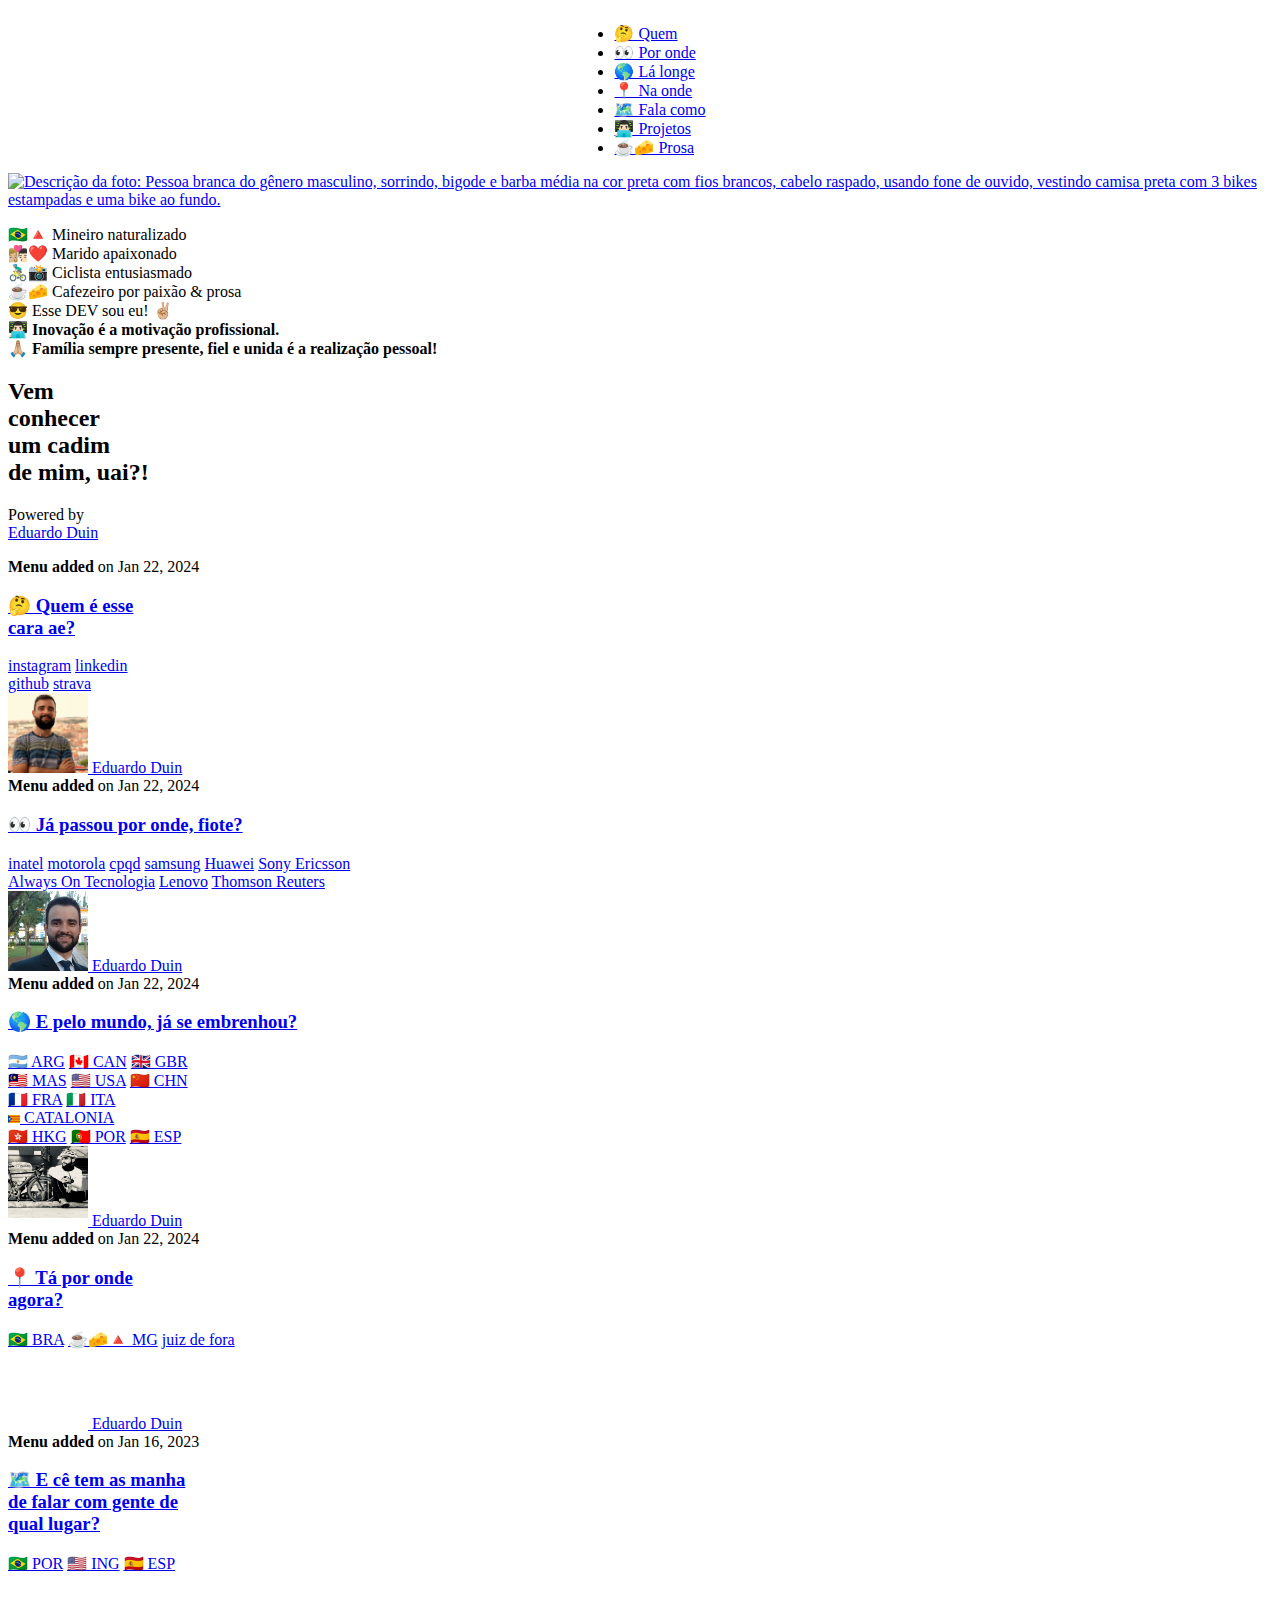
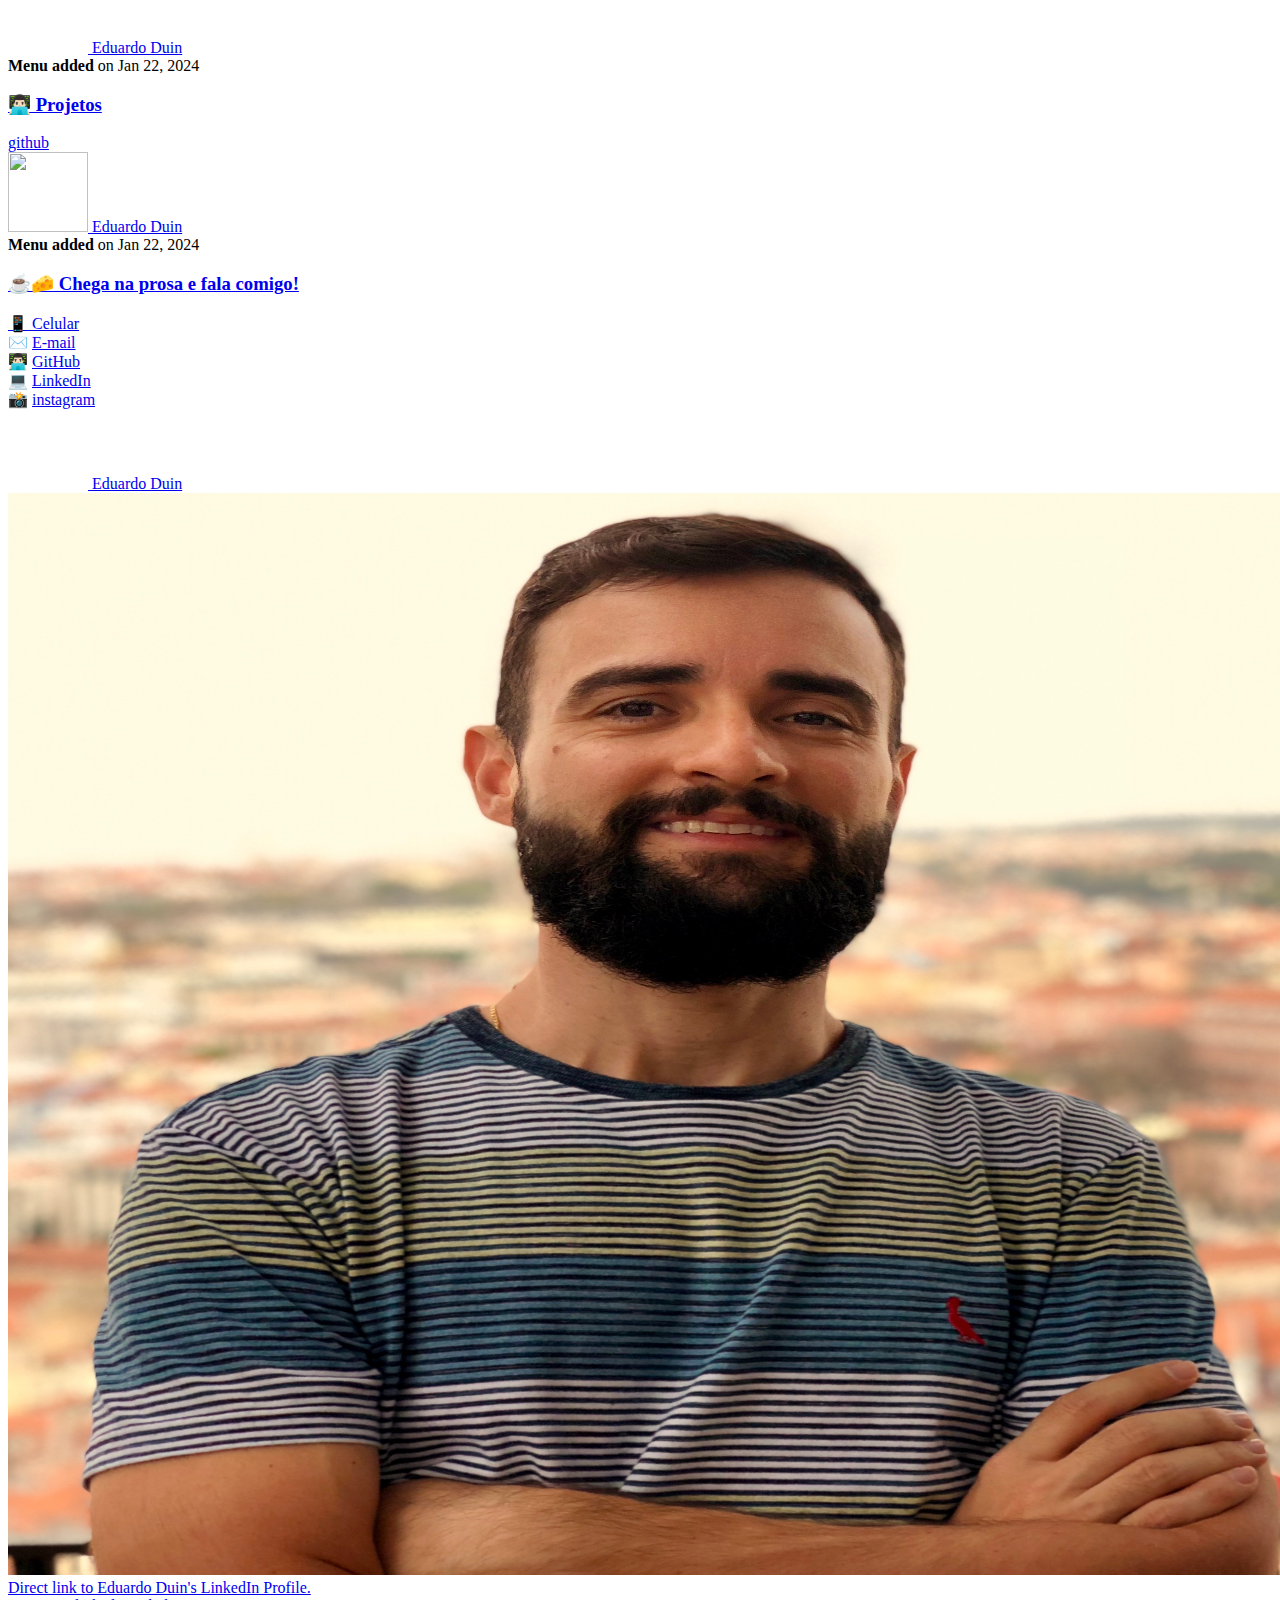
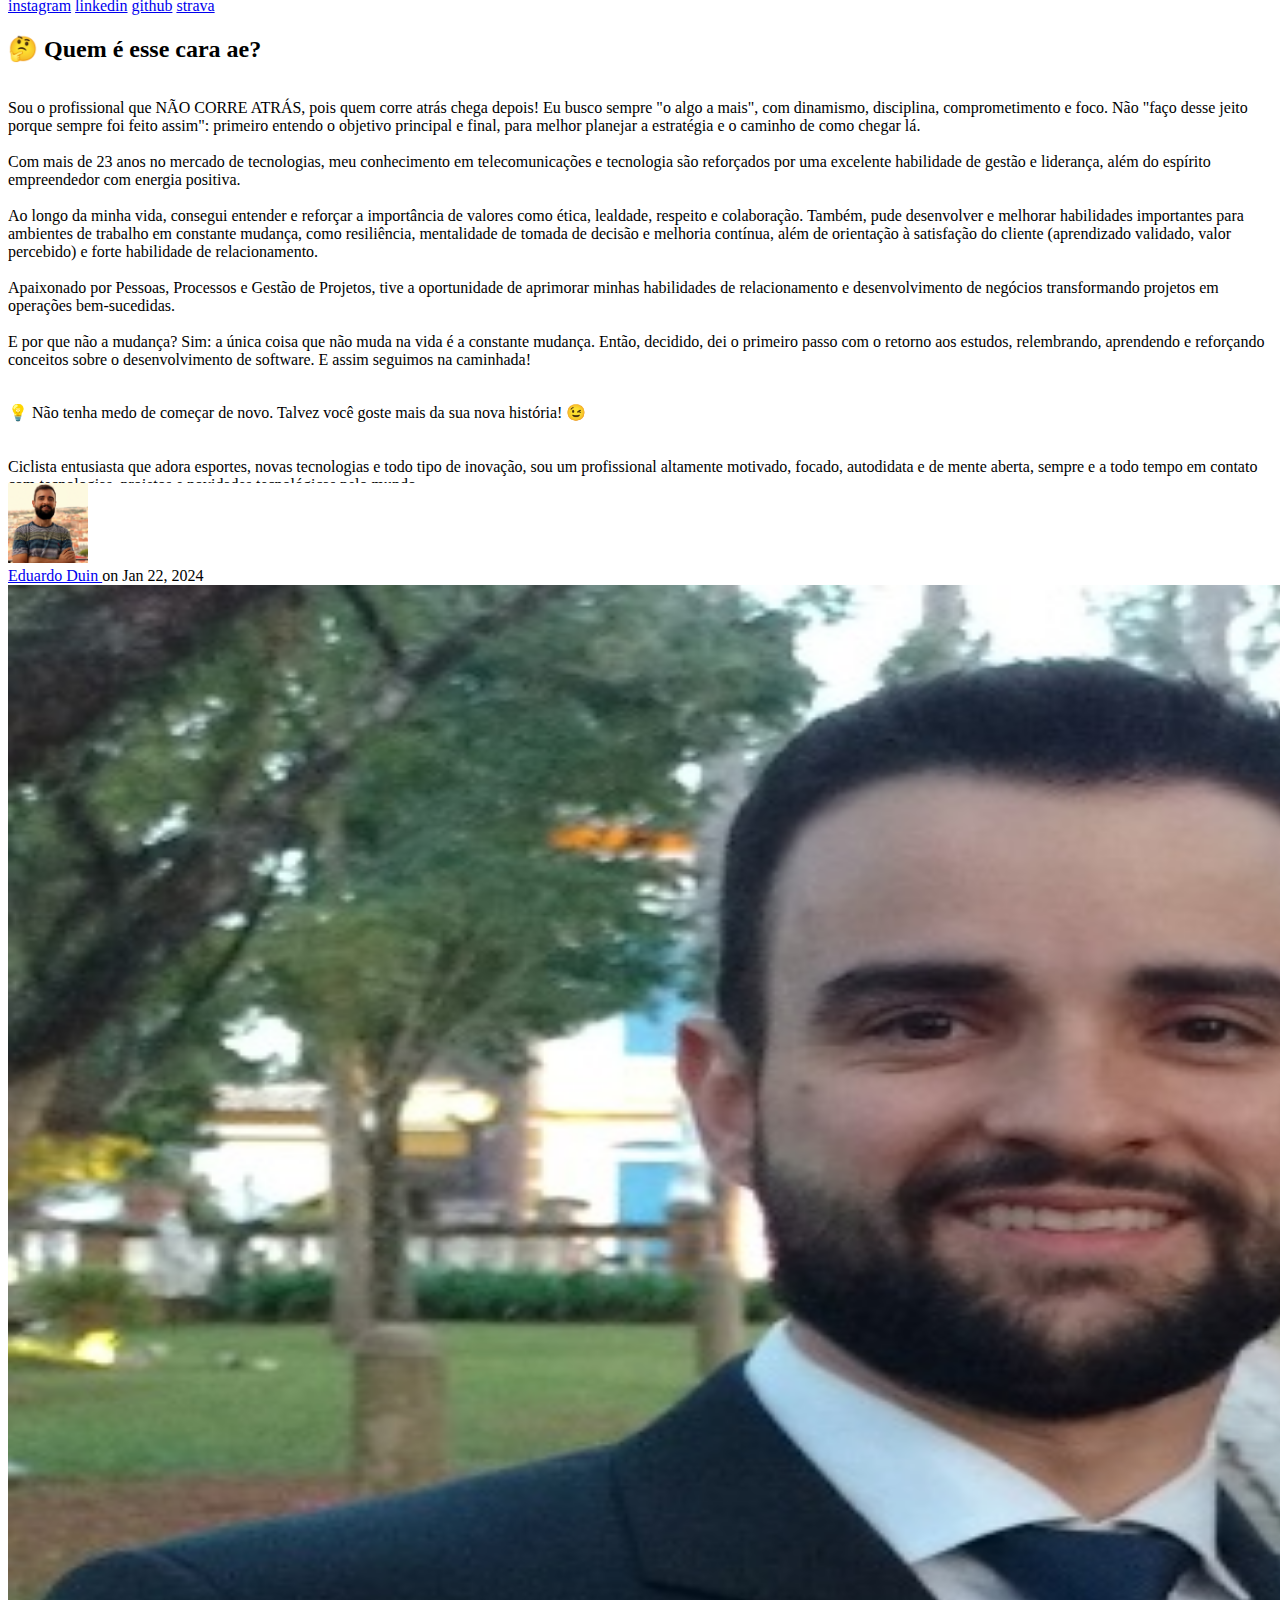
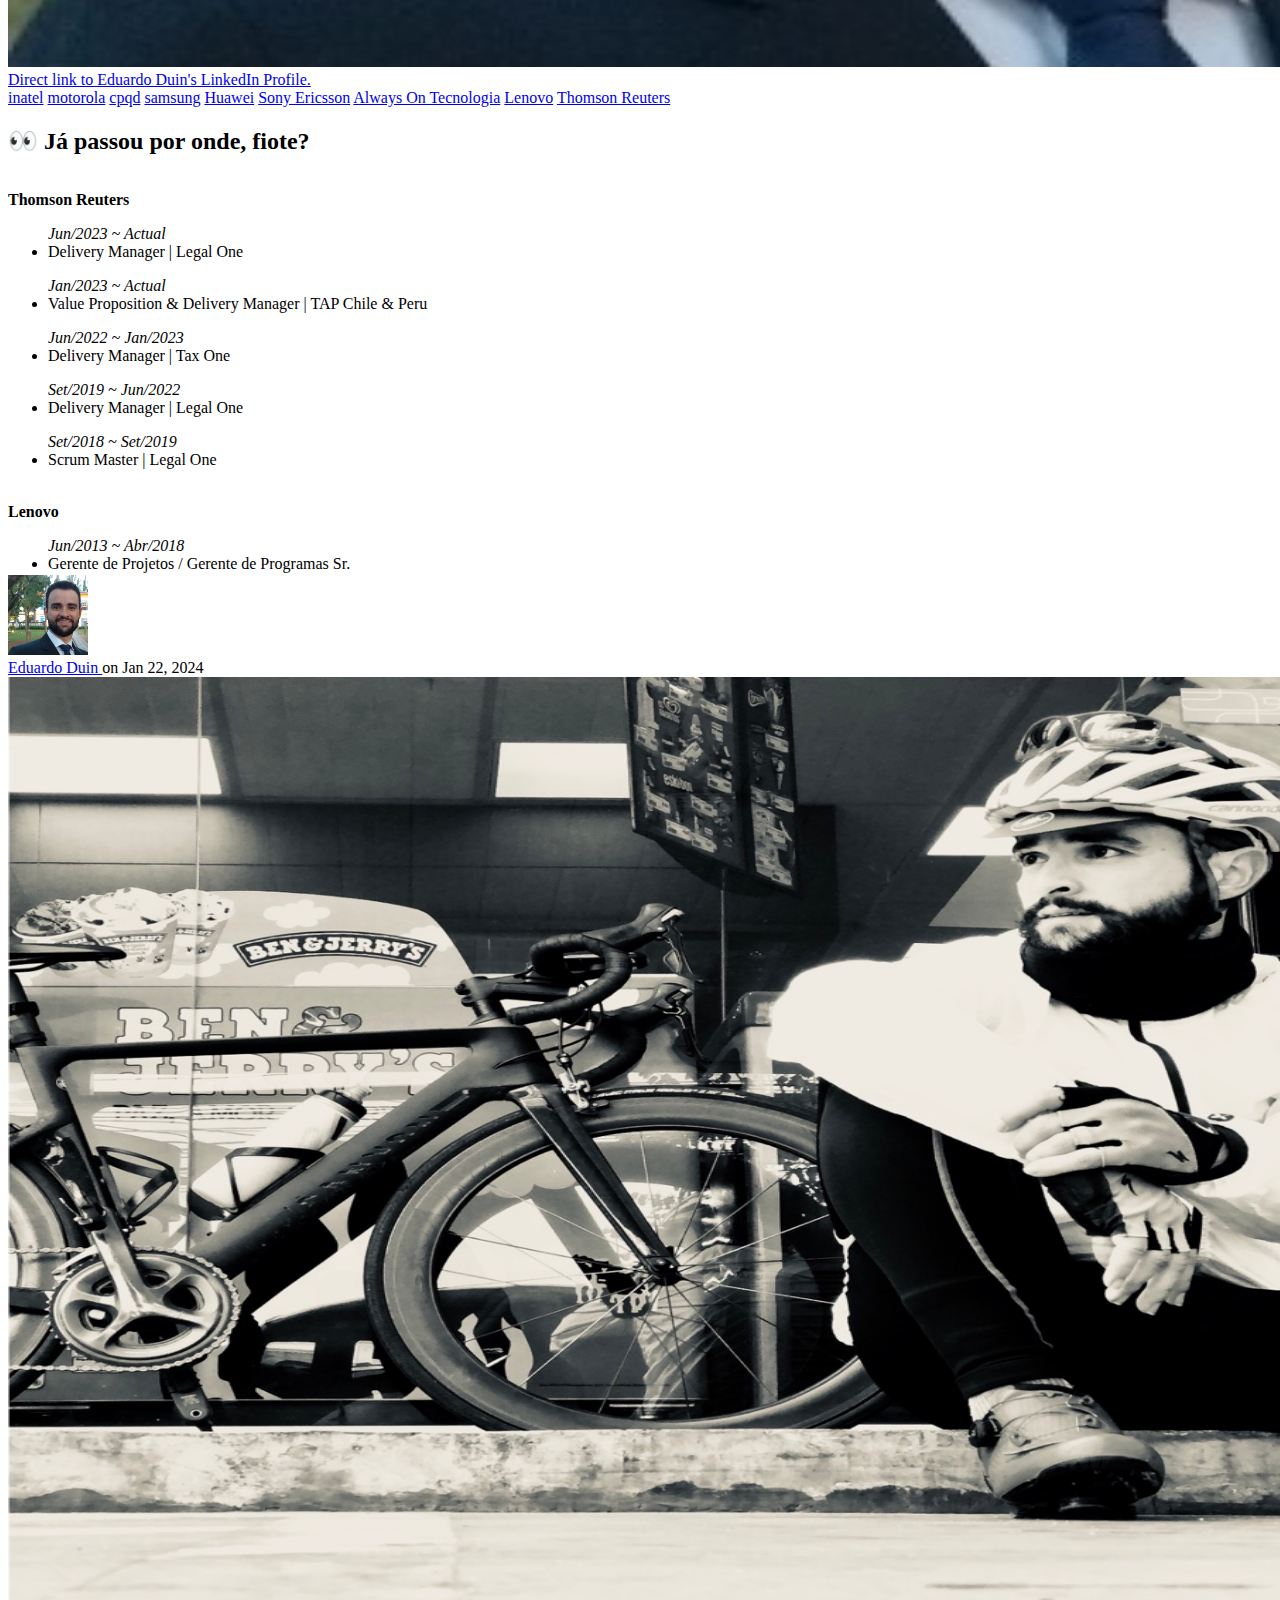
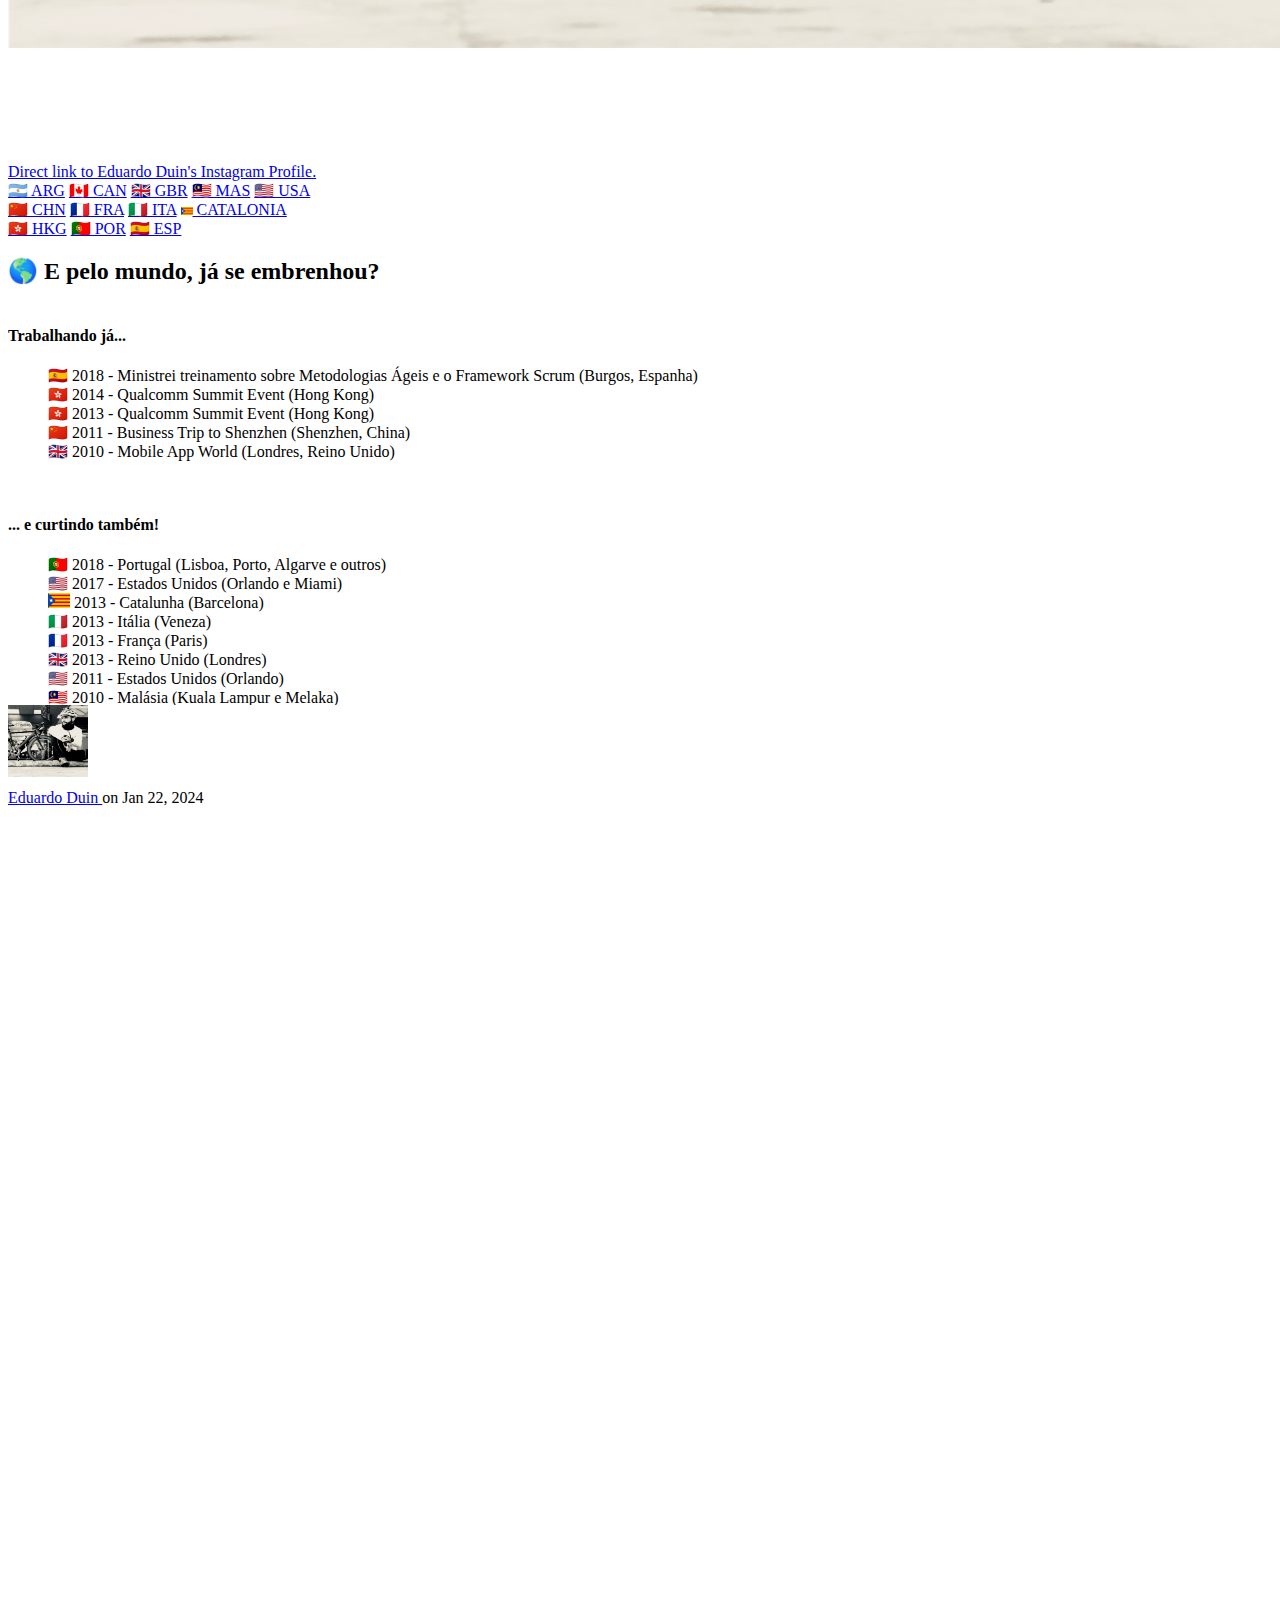
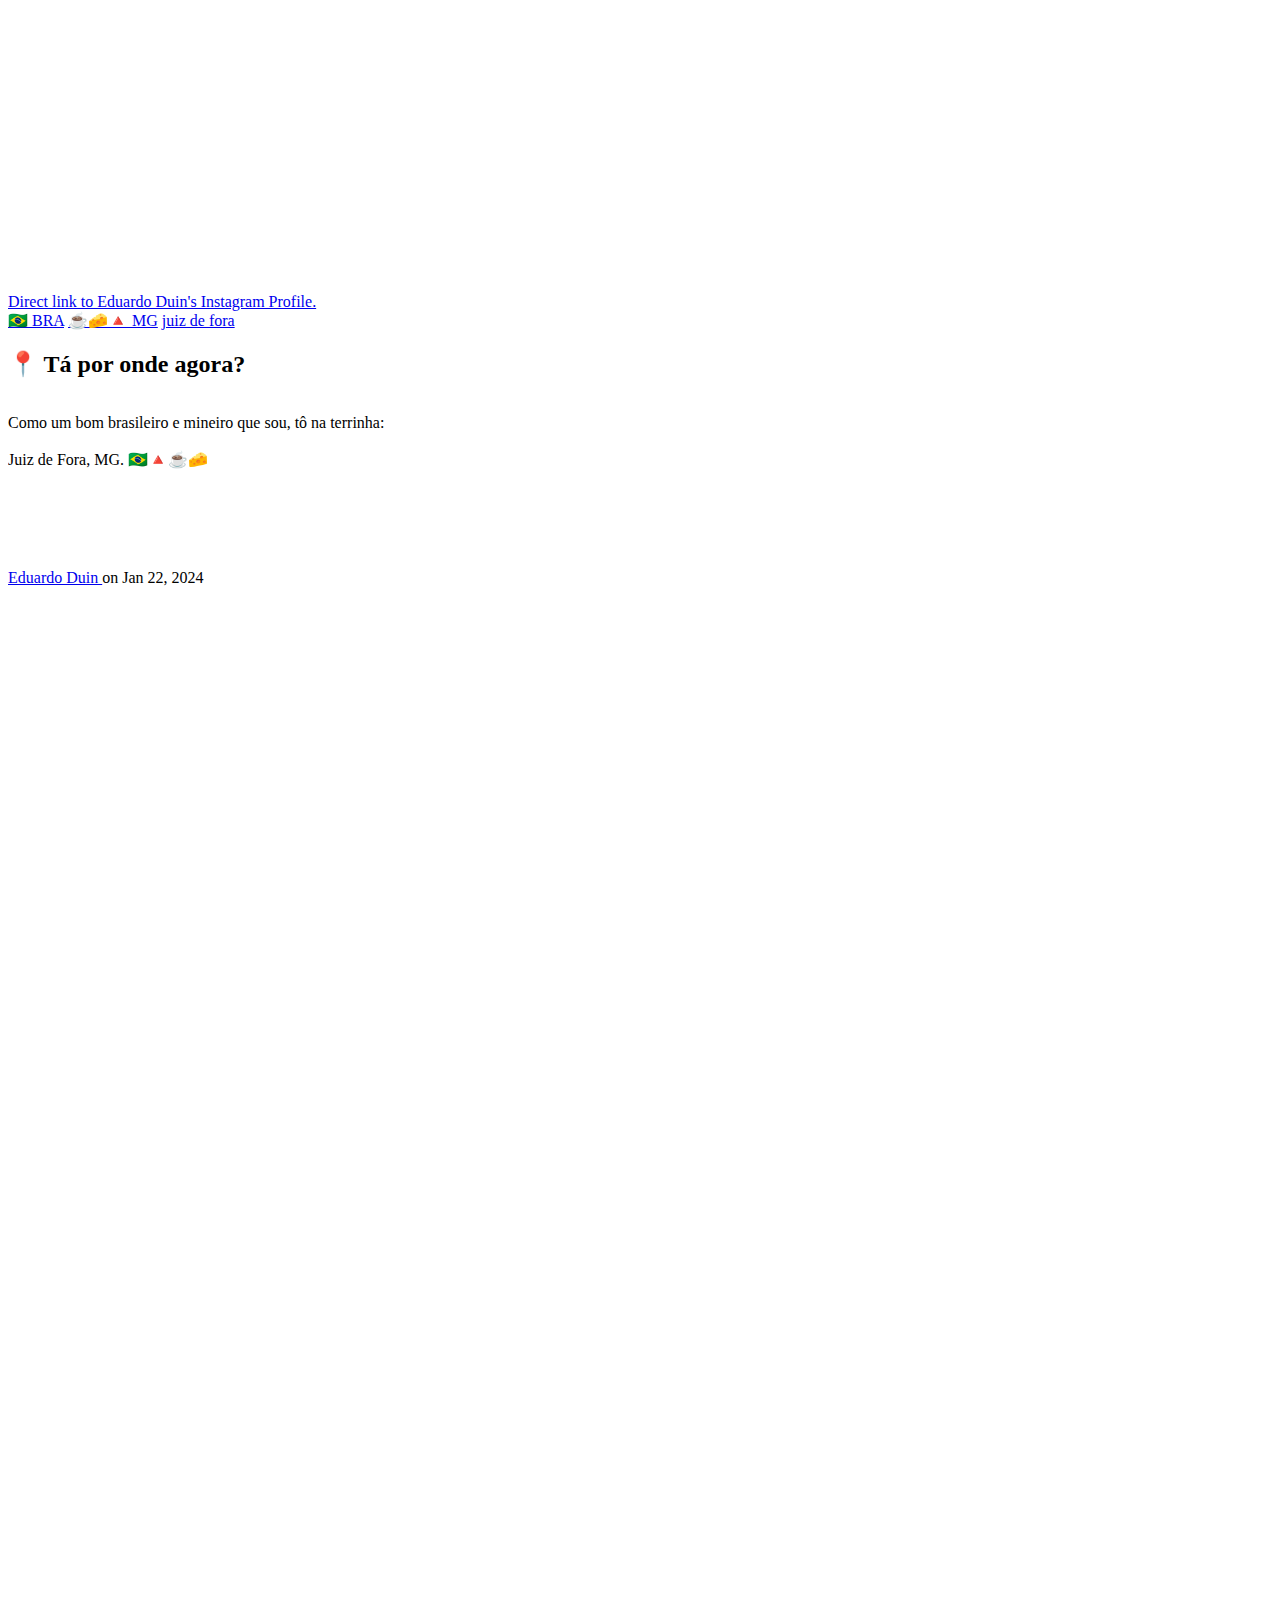
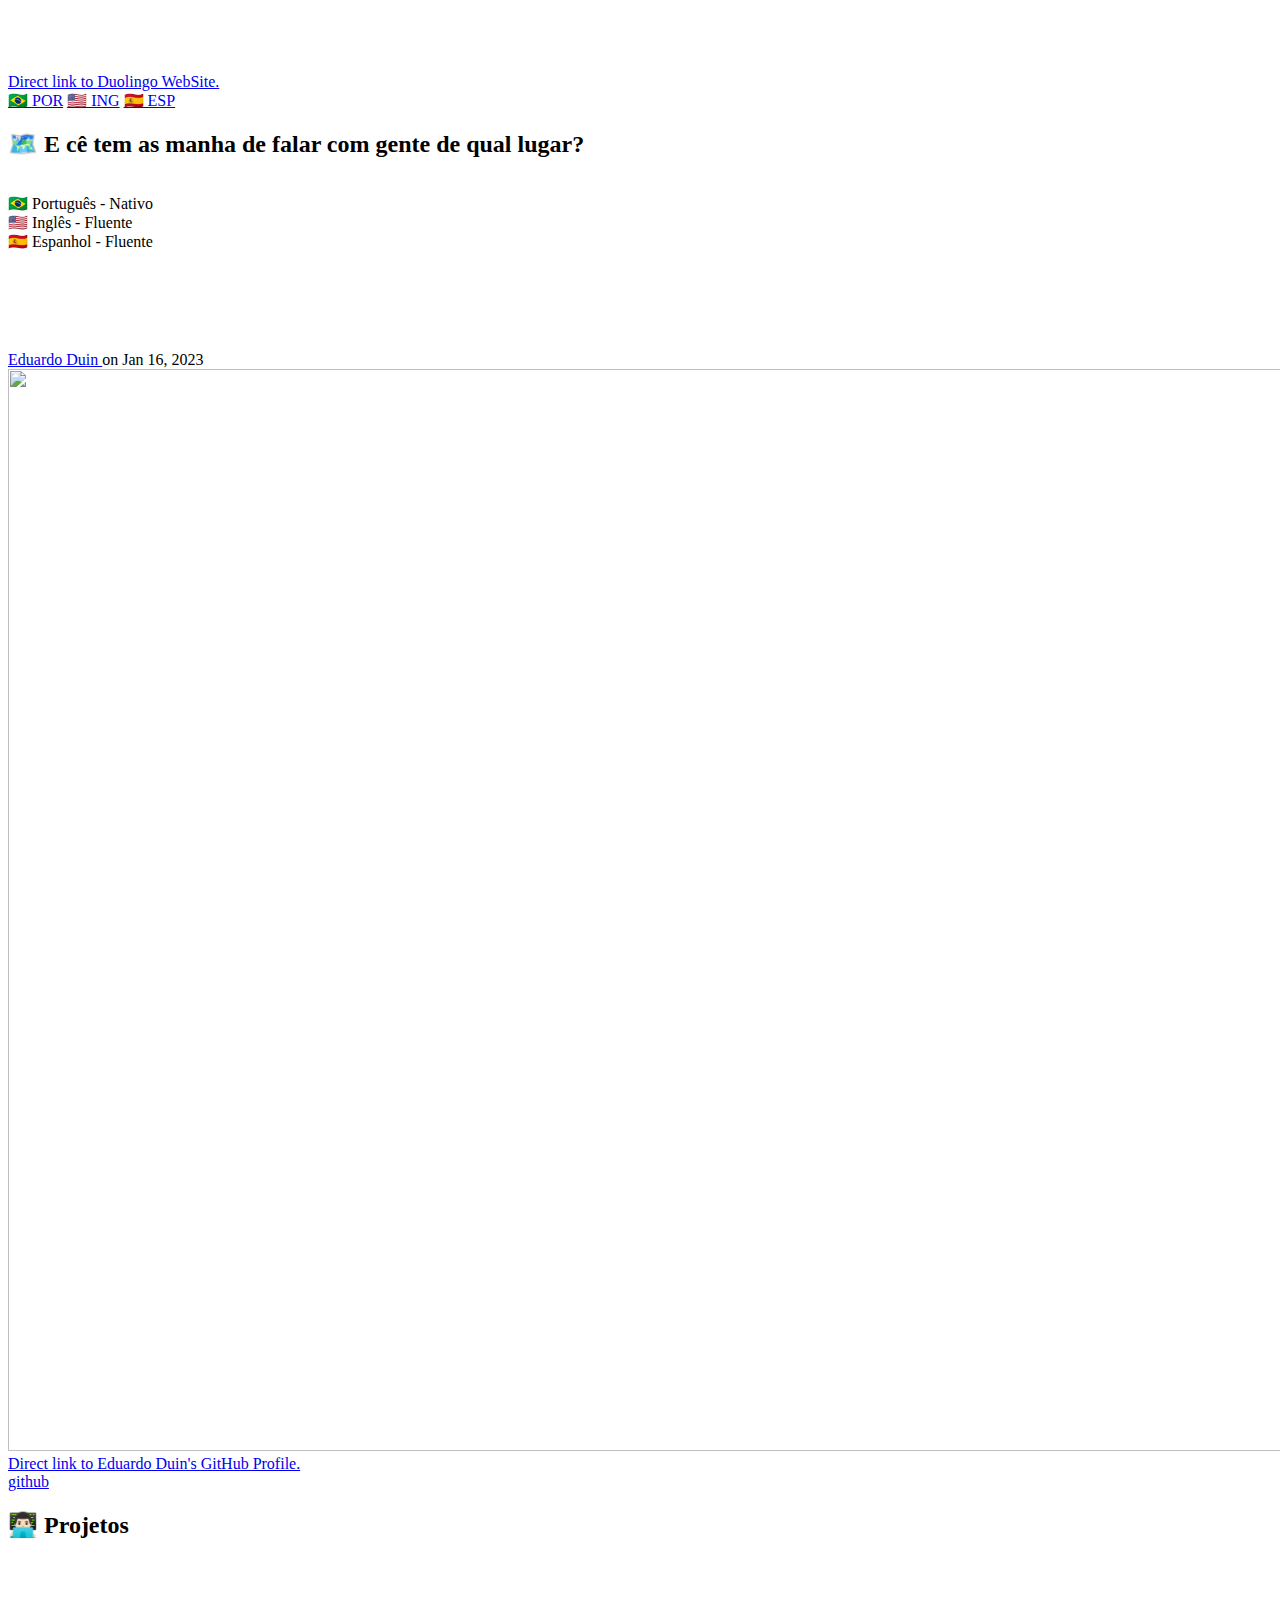
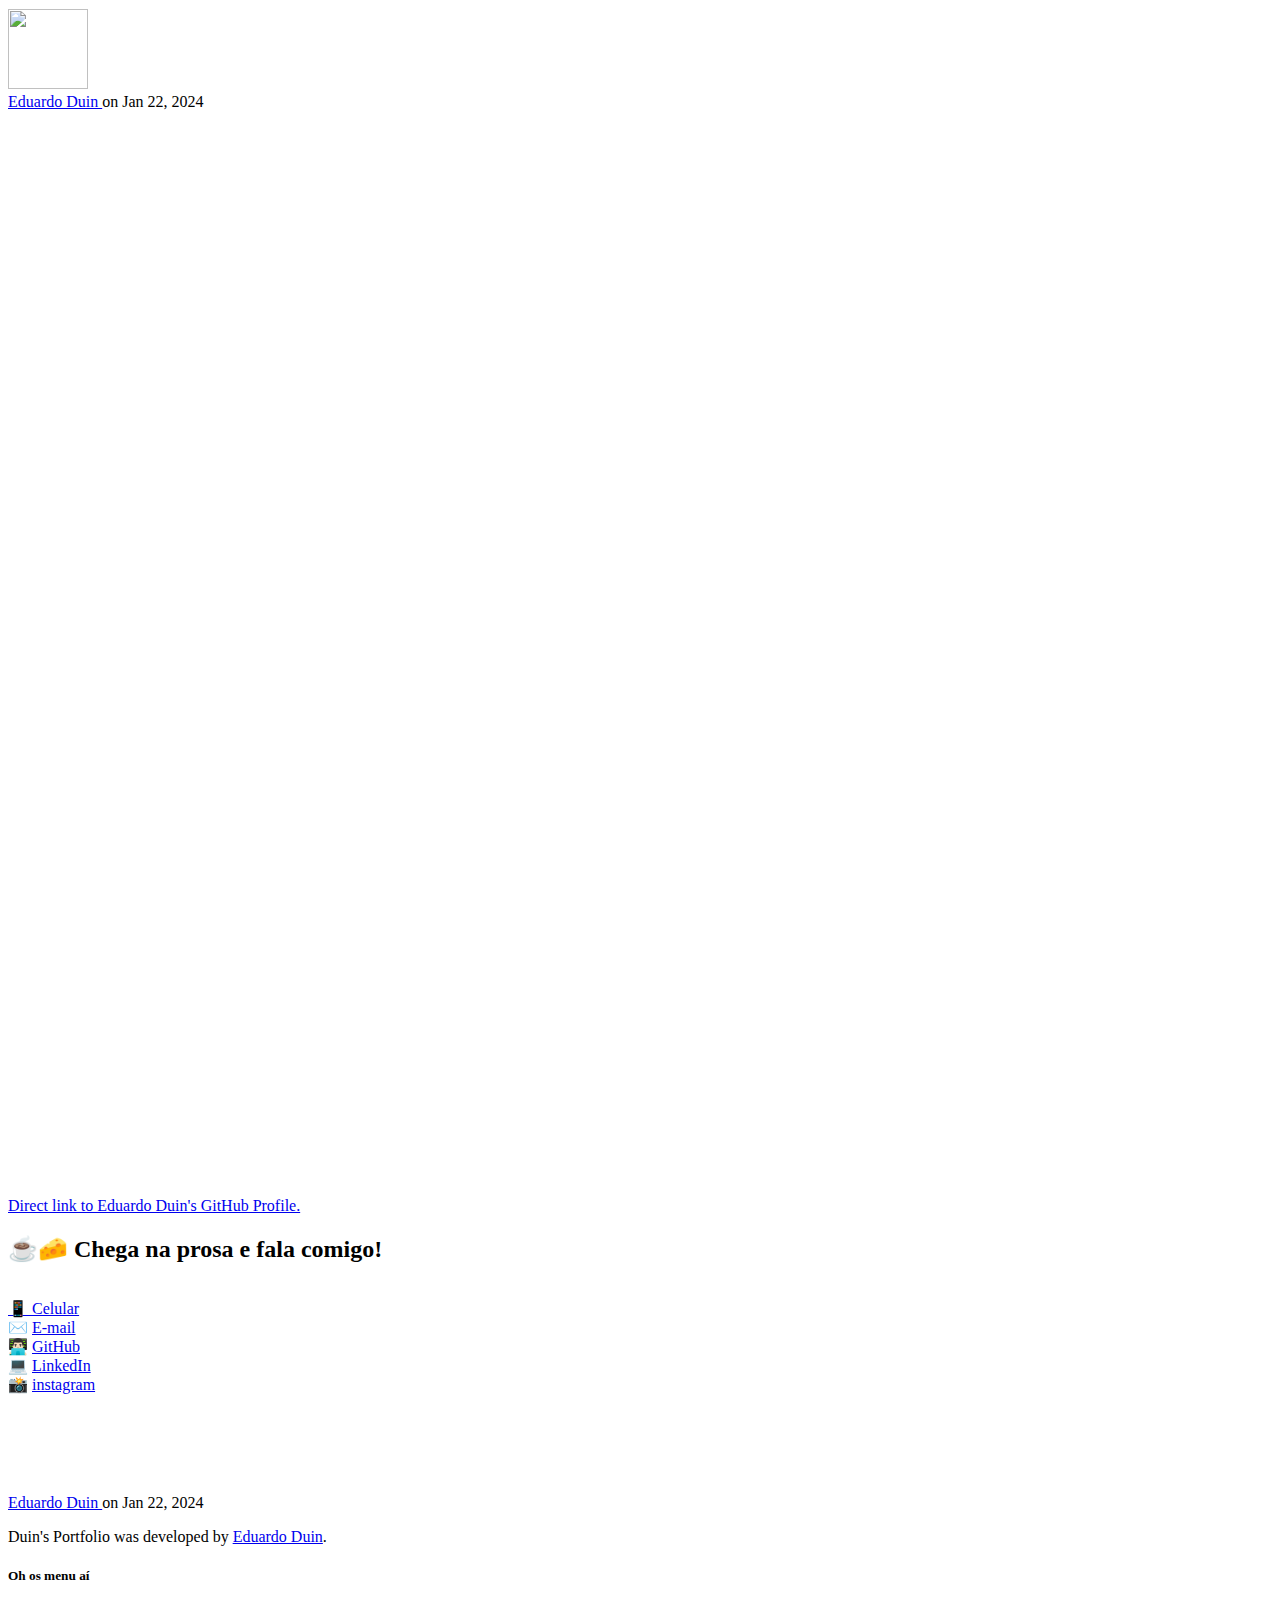
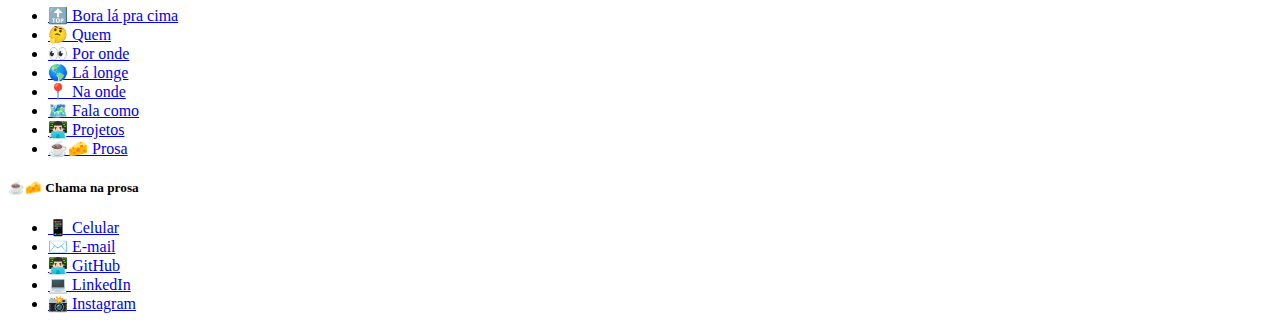
==== commit 275833db: "Bugfixing and style adjusts" ====
--- a/index.html
+++ b/index.html
@@ -11,395 +11,20 @@
     <link rel='stylesheet' id='css-tricks-style-css'
         href='https://css-tricks.com/wp-content/themes/CSS-Tricks-19/style.css?ver=cache_bust=1676306214041'
         type='text/css' media='all' />
-    <link rel='stylesheet' id='mediaelement-css'
-        href='https://c0.wp.com/c/6.4.2/wp-includes/js/mediaelement/mediaelementplayer-legacy.min.css' type='text/css'
-        media='all' />
-    <link rel='stylesheet' id='wp-mediaelement-css'
-        href='https://c0.wp.com/c/6.4.2/wp-includes/js/mediaelement/wp-mediaelement.min.css' type='text/css'
-        media='all' />
-    <style id='classic-theme-styles-inline-css' type='text/css'>
-        .wp-block-button__link {
-            color: #fff;
-            background-color: #32373c;
-            border-radius: 9999px;
-            box-shadow: none;
-            text-decoration: none;
-            padding: calc(.667em + 2px) calc(1.333em + 2px);
-            font-size: 1.125em
+
+    <style>
+        .main-nav {
+            display: flex;
+            justify-content: center;
         }
 
-        .wp-block-file__button {
-            background: #32373c;
-            color: #fff;
-            text-decoration: none
+        .card-content {
+            max-height: 400px;
+            overflow-y: scroll;
+
         }
+
     </style>
-    <style id='global-styles-inline-css' type='text/css'>
-        body {
-            --wp--preset--color--black: #000000;
-            --wp--preset--color--cyan-bluish-gray: #abb8c3;
-            --wp--preset--color--white: #ffffff;
-            --wp--preset--color--pale-pink: #f78da7;
-            --wp--preset--color--vivid-red: #cf2e2e;
-            --wp--preset--color--luminous-vivid-orange: #ff6900;
-            --wp--preset--color--luminous-vivid-amber: #fcb900;
-            --wp--preset--color--light-green-cyan: #7bdcb5;
-            --wp--preset--color--vivid-green-cyan: #00d084;
-            --wp--preset--color--pale-cyan-blue: #8ed1fc;
-            --wp--preset--color--vivid-cyan-blue: #0693e3;
-            --wp--preset--color--vivid-purple: #9b51e0;
-            --wp--preset--gradient--vivid-cyan-blue-to-vivid-purple: linear-gradient(135deg, rgba(6, 147, 227, 1) 0%, rgb(155, 81, 224) 100%);
-            --wp--preset--gradient--light-green-cyan-to-vivid-green-cyan: linear-gradient(135deg, rgb(122, 220, 180) 0%, rgb(0, 208, 130) 100%);
-            --wp--preset--gradient--luminous-vivid-amber-to-luminous-vivid-orange: linear-gradient(135deg, rgba(252, 185, 0, 1) 0%, rgba(255, 105, 0, 1) 100%);
-            --wp--preset--gradient--luminous-vivid-orange-to-vivid-red: linear-gradient(135deg, rgba(255, 105, 0, 1) 0%, rgb(207, 46, 46) 100%);
-            --wp--preset--gradient--very-light-gray-to-cyan-bluish-gray: linear-gradient(135deg, rgb(238, 238, 238) 0%, rgb(169, 184, 195) 100%);
-            --wp--preset--gradient--cool-to-warm-spectrum: linear-gradient(135deg, rgb(74, 234, 220) 0%, rgb(151, 120, 209) 20%, rgb(207, 42, 186) 40%, rgb(238, 44, 130) 60%, rgb(251, 105, 98) 80%, rgb(254, 248, 76) 100%);
-            --wp--preset--gradient--blush-light-purple: linear-gradient(135deg, rgb(255, 206, 236) 0%, rgb(152, 150, 240) 100%);
-            --wp--preset--gradient--blush-bordeaux: linear-gradient(135deg, rgb(254, 205, 165) 0%, rgb(254, 45, 45) 50%, rgb(107, 0, 62) 100%);
-            --wp--preset--gradient--luminous-dusk: linear-gradient(135deg, rgb(255, 203, 112) 0%, rgb(199, 81, 192) 50%, rgb(65, 88, 208) 100%);
-            --wp--preset--gradient--pale-ocean: linear-gradient(135deg, rgb(255, 245, 203) 0%, rgb(182, 227, 212) 50%, rgb(51, 167, 181) 100%);
-            --wp--preset--gradient--electric-grass: linear-gradient(135deg, rgb(202, 248, 128) 0%, rgb(113, 206, 126) 100%);
-            --wp--preset--gradient--midnight: linear-gradient(135deg, rgb(2, 3, 129) 0%, rgb(40, 116, 252) 100%);
-            --wp--preset--font-size--small: 13px;
-            --wp--preset--font-size--medium: 20px;
-            --wp--preset--font-size--large: 36px;
-            --wp--preset--font-size--x-large: 42px;
-            --wp--preset--spacing--20: 0.44rem;
-            --wp--preset--spacing--30: 0.67rem;
-            --wp--preset--spacing--40: 1rem;
-            --wp--preset--spacing--50: 1.5rem;
-            --wp--preset--spacing--60: 2.25rem;
-            --wp--preset--spacing--70: 3.38rem;
-            --wp--preset--spacing--80: 5.06rem;
-            --wp--preset--shadow--natural: 6px 6px 9px rgba(0, 0, 0, 0.2);
-            --wp--preset--shadow--deep: 12px 12px 50px rgba(0, 0, 0, 0.4);
-            --wp--preset--shadow--sharp: 6px 6px 0px rgba(0, 0, 0, 0.2);
-            --wp--preset--shadow--outlined: 6px 6px 0px -3px rgba(255, 255, 255, 1), 6px 6px rgba(0, 0, 0, 1);
-            --wp--preset--shadow--crisp: 6px 6px 0px rgba(0, 0, 0, 1);
-        }
-
-        :where(.is-layout-flex) {
-            gap: 0.5em;
-        }
-
-        :where(.is-layout-grid) {
-            gap: 0.5em;
-        }
-
-        body .is-layout-flow>.alignleft {
-            float: left;
-            margin-inline-start: 0;
-            margin-inline-end: 2em;
-        }
-
-        body .is-layout-flow>.alignright {
-            float: right;
-            margin-inline-start: 2em;
-            margin-inline-end: 0;
-        }
-
-        body .is-layout-flow>.aligncenter {
-            margin-left: auto !important;
-            margin-right: auto !important;
-        }
-
-        body .is-layout-constrained>.alignleft {
-            float: left;
-            margin-inline-start: 0;
-            margin-inline-end: 2em;
-        }
-
-        body .is-layout-constrained>.alignright {
-            float: right;
-            margin-inline-start: 2em;
-            margin-inline-end: 0;
-        }
-
-        body .is-layout-constrained>.aligncenter {
-            margin-left: auto !important;
-            margin-right: auto !important;
-        }
-
-        body .is-layout-constrained> :where(:not(.alignleft):not(.alignright):not(.alignfull)) {
-            max-width: var(--wp--style--global--content-size);
-            margin-left: auto !important;
-            margin-right: auto !important;
-        }
-
-        body .is-layout-constrained>.alignwide {
-            max-width: var(--wp--style--global--wide-size);
-        }
-
-        body .is-layout-flex {
-            display: flex;
-        }
-
-        body .is-layout-flex {
-            flex-wrap: wrap;
-            align-items: center;
-        }
-
-        body .is-layout-flex>* {
-            margin: 0;
-        }
-
-        body .is-layout-grid {
-            display: grid;
-        }
-
-        body .is-layout-grid>* {
-            margin: 0;
-        }
-
-        :where(.wp-block-columns.is-layout-flex) {
-            gap: 2em;
-        }
-
-        :where(.wp-block-columns.is-layout-grid) {
-            gap: 2em;
-        }
-
-        :where(.wp-block-post-template.is-layout-flex) {
-            gap: 1.25em;
-        }
-
-        :where(.wp-block-post-template.is-layout-grid) {
-            gap: 1.25em;
-        }
-
-        .has-black-color {
-            color: var(--wp--preset--color--black) !important;
-        }
-
-        .has-cyan-bluish-gray-color {
-            color: var(--wp--preset--color--cyan-bluish-gray) !important;
-        }
-
-        .has-white-color {
-            color: var(--wp--preset--color--white) !important;
-        }
-
-        .has-pale-pink-color {
-            color: var(--wp--preset--color--pale-pink) !important;
-        }
-
-        .has-vivid-red-color {
-            color: var(--wp--preset--color--vivid-red) !important;
-        }
-
-        .has-luminous-vivid-orange-color {
-            color: var(--wp--preset--color--luminous-vivid-orange) !important;
-        }
-
-        .has-luminous-vivid-amber-color {
-            color: var(--wp--preset--color--luminous-vivid-amber) !important;
-        }
-
-        .has-light-green-cyan-color {
-            color: var(--wp--preset--color--light-green-cyan) !important;
-        }
-
-        .has-vivid-green-cyan-color {
-            color: var(--wp--preset--color--vivid-green-cyan) !important;
-        }
-
-        .has-pale-cyan-blue-color {
-            color: var(--wp--preset--color--pale-cyan-blue) !important;
-        }
-
-        .has-vivid-cyan-blue-color {
-            color: var(--wp--preset--color--vivid-cyan-blue) !important;
-        }
-
-        .has-vivid-purple-color {
-            color: var(--wp--preset--color--vivid-purple) !important;
-        }
-
-        .has-black-background-color {
-            background-color: var(--wp--preset--color--black) !important;
-        }
-
-        .has-cyan-bluish-gray-background-color {
-            background-color: var(--wp--preset--color--cyan-bluish-gray) !important;
-        }
-
-        .has-white-background-color {
-            background-color: var(--wp--preset--color--white) !important;
-        }
-
-        .has-pale-pink-background-color {
-            background-color: var(--wp--preset--color--pale-pink) !important;
-        }
-
-        .has-vivid-red-background-color {
-            background-color: var(--wp--preset--color--vivid-red) !important;
-        }
-
-        .has-luminous-vivid-orange-background-color {
-            background-color: var(--wp--preset--color--luminous-vivid-orange) !important;
-        }
-
-        .has-luminous-vivid-amber-background-color {
-            background-color: var(--wp--preset--color--luminous-vivid-amber) !important;
-        }
-
-        .has-light-green-cyan-background-color {
-            background-color: var(--wp--preset--color--light-green-cyan) !important;
-        }
-
-        .has-vivid-green-cyan-background-color {
-            background-color: var(--wp--preset--color--vivid-green-cyan) !important;
-        }
-
-        .has-pale-cyan-blue-background-color {
-            background-color: var(--wp--preset--color--pale-cyan-blue) !important;
-        }
-
-        .has-vivid-cyan-blue-background-color {
-            background-color: var(--wp--preset--color--vivid-cyan-blue) !important;
-        }
-
-        .has-vivid-purple-background-color {
-            background-color: var(--wp--preset--color--vivid-purple) !important;
-        }
-
-        .has-black-border-color {
-            border-color: var(--wp--preset--color--black) !important;
-        }
-
-        .has-cyan-bluish-gray-border-color {
-            border-color: var(--wp--preset--color--cyan-bluish-gray) !important;
-        }
-
-        .has-white-border-color {
-            border-color: var(--wp--preset--color--white) !important;
-        }
-
-        .has-pale-pink-border-color {
-            border-color: var(--wp--preset--color--pale-pink) !important;
-        }
-
-        .has-vivid-red-border-color {
-            border-color: var(--wp--preset--color--vivid-red) !important;
-        }
-
-        .has-luminous-vivid-orange-border-color {
-            border-color: var(--wp--preset--color--luminous-vivid-orange) !important;
-        }
-
-        .has-luminous-vivid-amber-border-color {
-            border-color: var(--wp--preset--color--luminous-vivid-amber) !important;
-        }
-
-        .has-light-green-cyan-border-color {
-            border-color: var(--wp--preset--color--light-green-cyan) !important;
-        }
-
-        .has-vivid-green-cyan-border-color {
-            border-color: var(--wp--preset--color--vivid-green-cyan) !important;
-        }
-
-        .has-pale-cyan-blue-border-color {
-            border-color: var(--wp--preset--color--pale-cyan-blue) !important;
-        }
-
-        .has-vivid-cyan-blue-border-color {
-            border-color: var(--wp--preset--color--vivid-cyan-blue) !important;
-        }
-
-        .has-vivid-purple-border-color {
-            border-color: var(--wp--preset--color--vivid-purple) !important;
-        }
-
-        .has-vivid-cyan-blue-to-vivid-purple-gradient-background {
-            background: var(--wp--preset--gradient--vivid-cyan-blue-to-vivid-purple) !important;
-        }
-
-        .has-light-green-cyan-to-vivid-green-cyan-gradient-background {
-            background: var(--wp--preset--gradient--light-green-cyan-to-vivid-green-cyan) !important;
-        }
-
-        .has-luminous-vivid-amber-to-luminous-vivid-orange-gradient-background {
-            background: var(--wp--preset--gradient--luminous-vivid-amber-to-luminous-vivid-orange) !important;
-        }
-
-        .has-luminous-vivid-orange-to-vivid-red-gradient-background {
-            background: var(--wp--preset--gradient--luminous-vivid-orange-to-vivid-red) !important;
-        }
-
-        .has-very-light-gray-to-cyan-bluish-gray-gradient-background {
-            background: var(--wp--preset--gradient--very-light-gray-to-cyan-bluish-gray) !important;
-        }
-
-        .has-cool-to-warm-spectrum-gradient-background {
-            background: var(--wp--preset--gradient--cool-to-warm-spectrum) !important;
-        }
-
-        .has-blush-light-purple-gradient-background {
-            background: var(--wp--preset--gradient--blush-light-purple) !important;
-        }
-
-        .has-blush-bordeaux-gradient-background {
-            background: var(--wp--preset--gradient--blush-bordeaux) !important;
-        }
-
-        .has-luminous-dusk-gradient-background {
-            background: var(--wp--preset--gradient--luminous-dusk) !important;
-        }
-
-        .has-pale-ocean-gradient-background {
-            background: var(--wp--preset--gradient--pale-ocean) !important;
-        }
-
-        .has-electric-grass-gradient-background {
-            background: var(--wp--preset--gradient--electric-grass) !important;
-        }
-
-        .has-midnight-gradient-background {
-            background: var(--wp--preset--gradient--midnight) !important;
-        }
-
-        .has-small-font-size {
-            font-size: var(--wp--preset--font-size--small) !important;
-        }
-
-        .has-medium-font-size {
-            font-size: var(--wp--preset--font-size--medium) !important;
-        }
-
-        .has-large-font-size {
-            font-size: var(--wp--preset--font-size--large) !important;
-        }
-
-        .has-x-large-font-size {
-            font-size: var(--wp--preset--font-size--x-large) !important;
-        }
-
-        .wp-block-navigation a:where(:not(.wp-element-button)) {
-            color: inherit;
-        }
-
-        :where(.wp-block-post-template.is-layout-flex) {
-            gap: 1.25em;
-        }
-
-        :where(.wp-block-post-template.is-layout-grid) {
-            gap: 1.25em;
-        }
-
-        :where(.wp-block-columns.is-layout-flex) {
-            gap: 2em;
-        }
-
-        :where(.wp-block-columns.is-layout-grid) {
-            gap: 2em;
-        }
-
-        .wp-block-pullquote {
-            font-size: 1.5em;
-            line-height: 1.6;
-        }
-    </style>
 
 </head>
 
@@ -409,8 +34,6 @@
     <div id="top-of-site-pixel-anchor"></div>
 
     <header class="site-header" id="site-header">
-
-        <a id="skip-nav" class="skip-nav screen-reader-text" href="#maincontent">Skip to main content</a>
 
         <div class="header-middle-area">
 
@@ -431,7 +54,7 @@
 
                     <li class="articles">
                         <a href="#la-longe">
-                            <span>🌎 lá longe</span>
+                            <span>🌎 Lá longe</span>
                         </a>
                     </li>
 
@@ -1516,7 +1139,7 @@
                             <li><a href="#site-header">🔝 Bora lá pra cima</a></li>
                             <li><a href="#quem">🤔 Quem</a></li>
                             <li><a href="#por-onde">👀 Por onde</a></li>
-                            <li><a href="#la-longe">🌎 lá longe</a></li>
+                            <li><a href="#la-longe">🌎 Lá longe</a></li>
                             <li><a href="#na-onde">📍 Na onde</a></li>
                             <li><a href="#fala-como">🗺️ Fala como</a></li>
                             <li><a href="#projetos">👨🏻‍💻 Projetos</a></li>
@@ -1530,15 +1153,15 @@
                         <h5>☕🧀 Chama na prosa</h5>
                         <ul>
                             <li><a class="contacts" href="tel:+5532984861025" target="_blank"
-                                rel="noopener noreferrer">📱 Celular</a></li>
+                                    rel="noopener noreferrer">📱 Celular</a></li>
                             <li><a class="contacts" href="mailto:emduin@gmail.com" target="_blank"
-                                rel="noopener noreferrer">✉️ E-mail</a></li>
+                                    rel="noopener noreferrer">✉️ E-mail</a></li>
                             <li><a class="contacts" href="https://github.com/eduduin" target="_blank"
-                                rel="noopener noreferrer">👨🏻‍💻 GitHub</a></li>
+                                    rel="noopener noreferrer">👨🏻‍💻 GitHub</a></li>
                             <li><a class="contacts" href="https://www.linkedin.com/in/eduin/" target="_blank"
-                                rel="noopener noreferrer">💻 LinkedIn</a></li>
-                            <li><a class="contacts" href="https://www.instagram.com/lentesdoduin/"
-                                target="_blank" rel="noopener noreferrer">📸 Instagram</a></li>
+                                    rel="noopener noreferrer">💻 LinkedIn</a></li>
+                            <li><a class="contacts" href="https://www.instagram.com/lentesdoduin/" target="_blank"
+                                    rel="noopener noreferrer">📸 Instagram</a></li>
                         </ul>
                     </div>
                 </div>
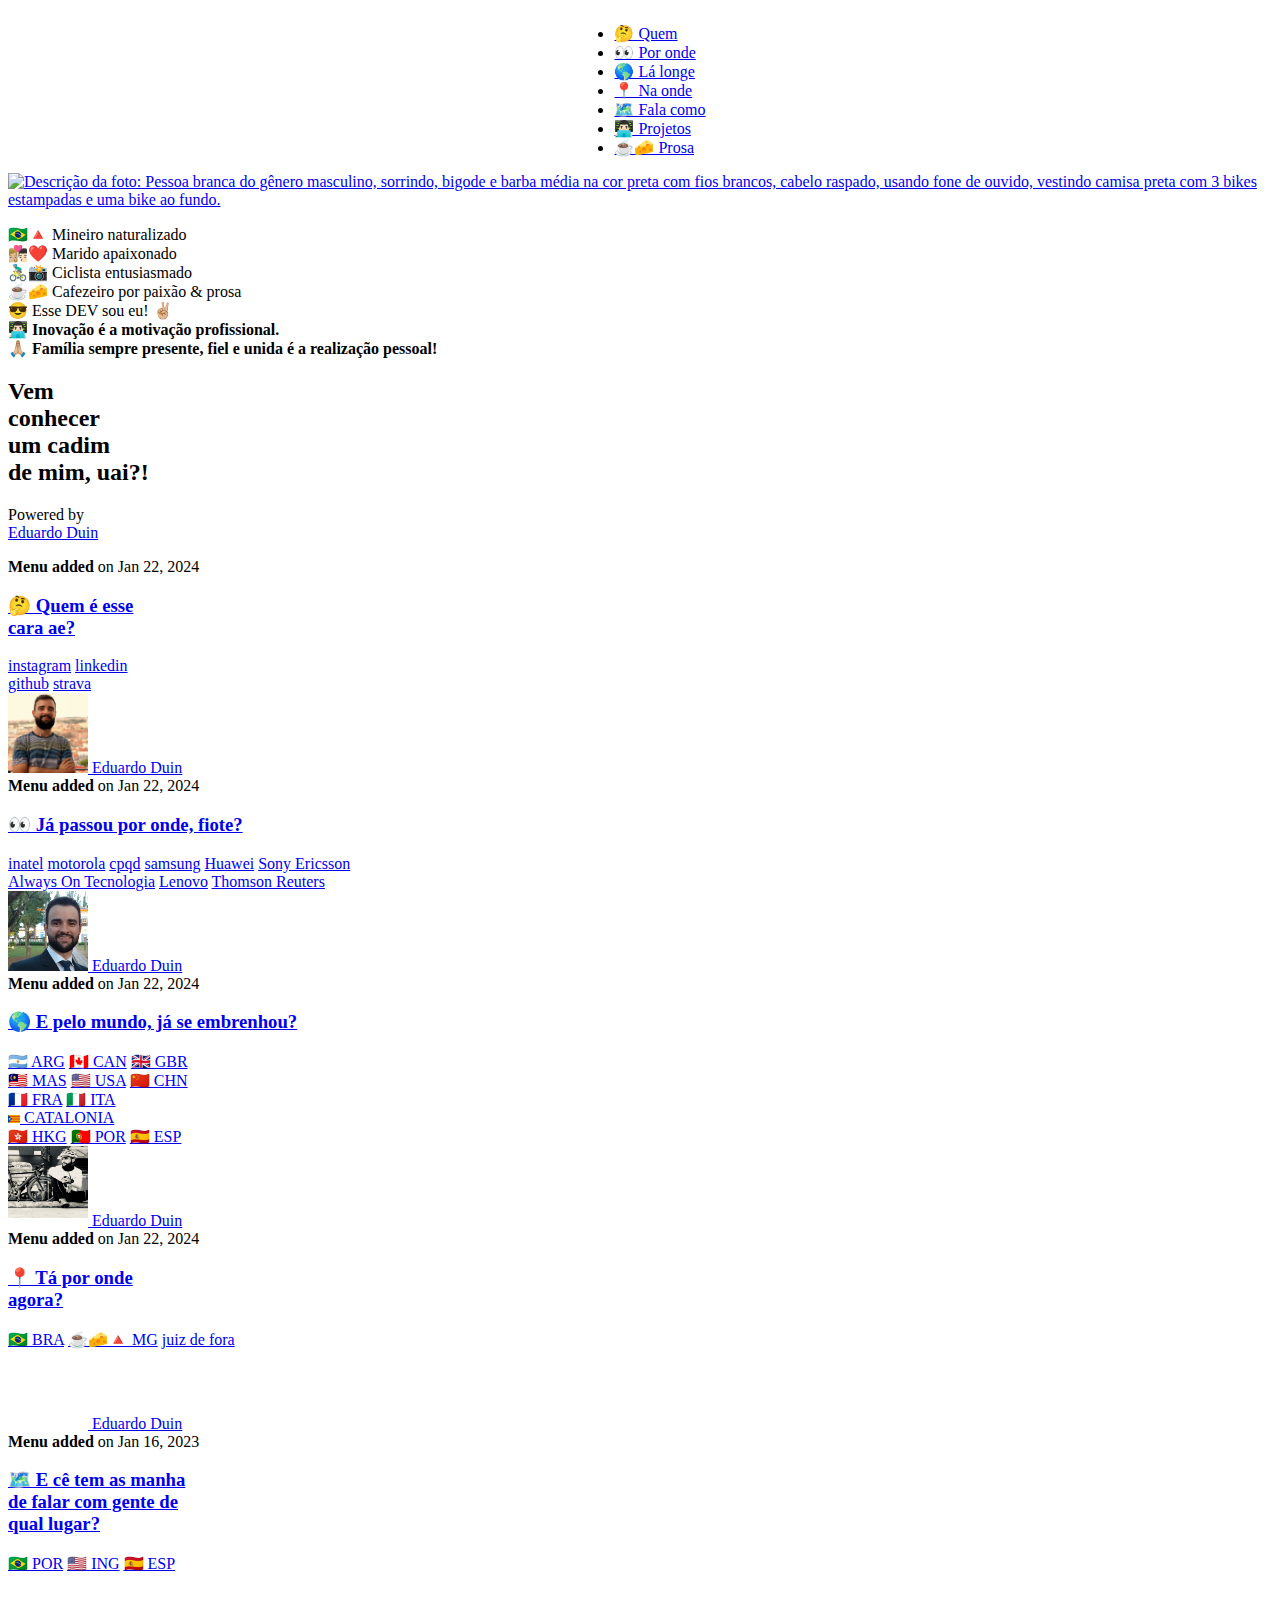
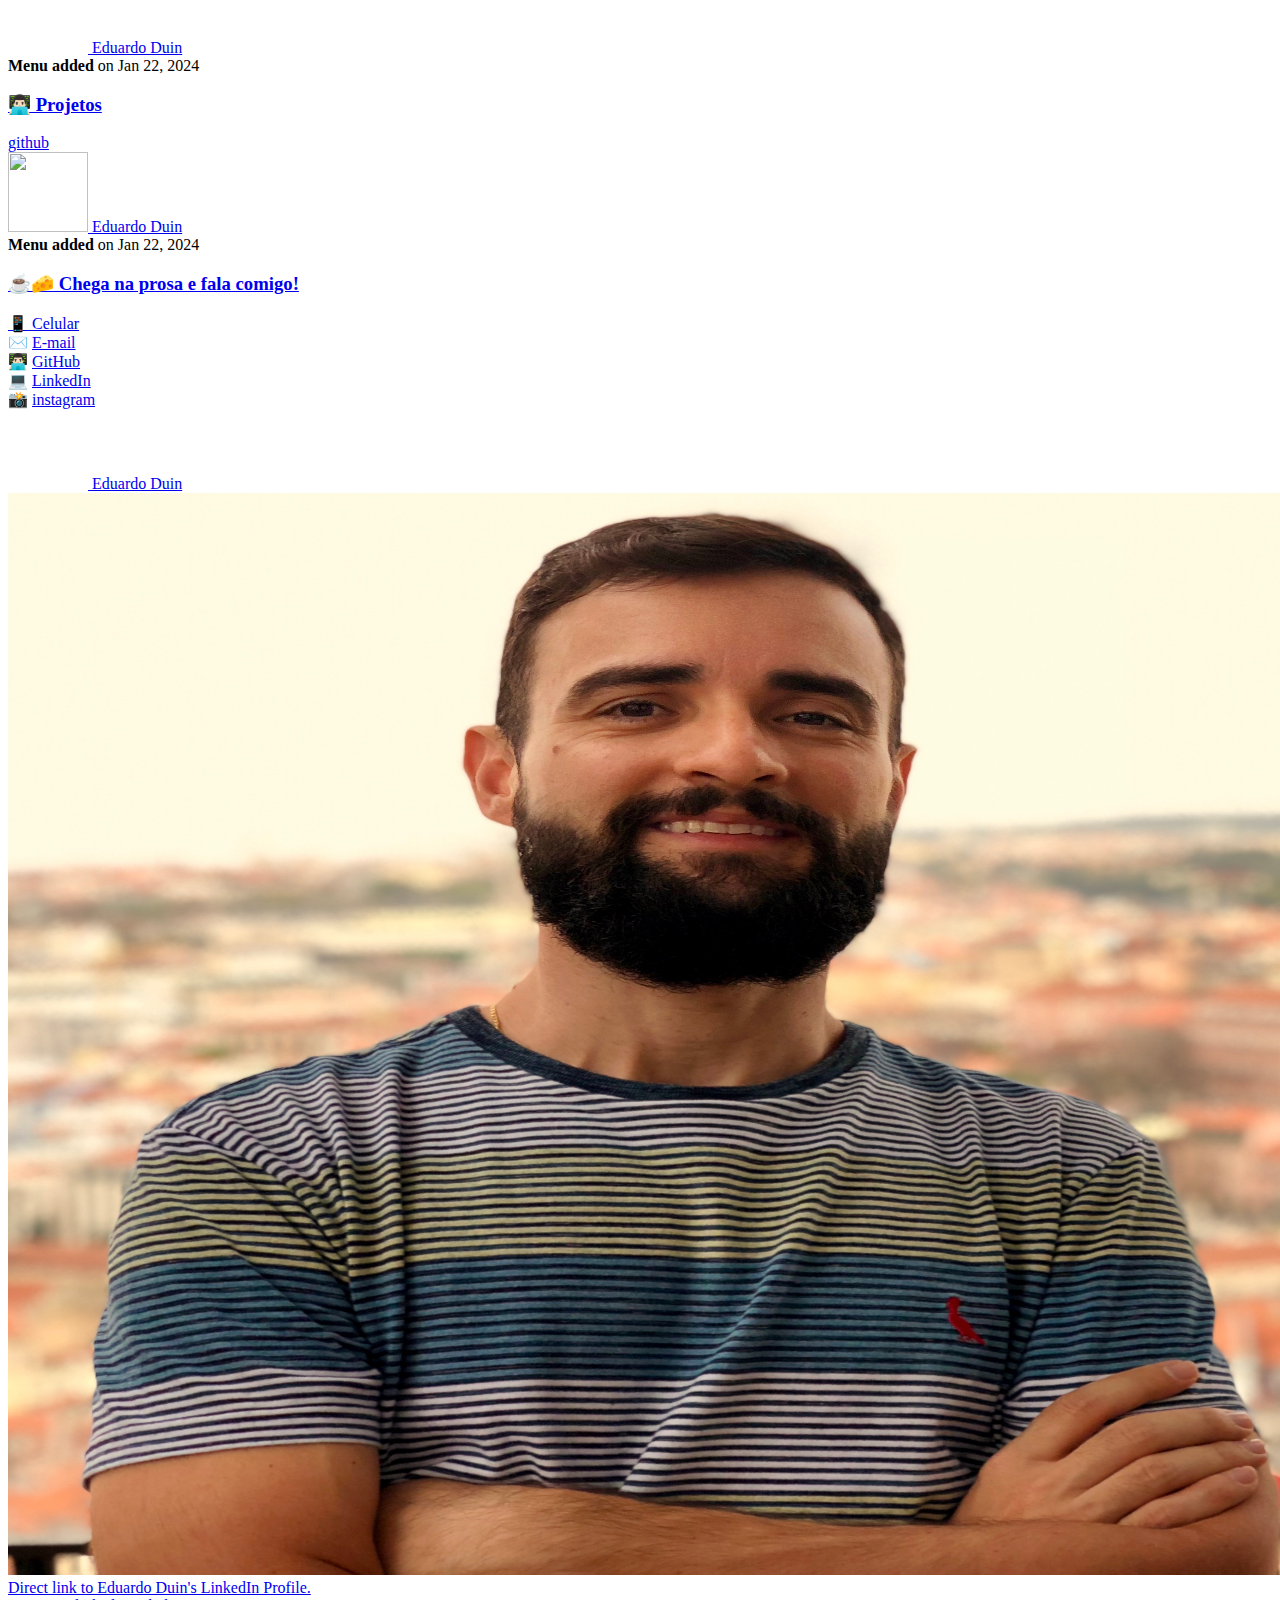
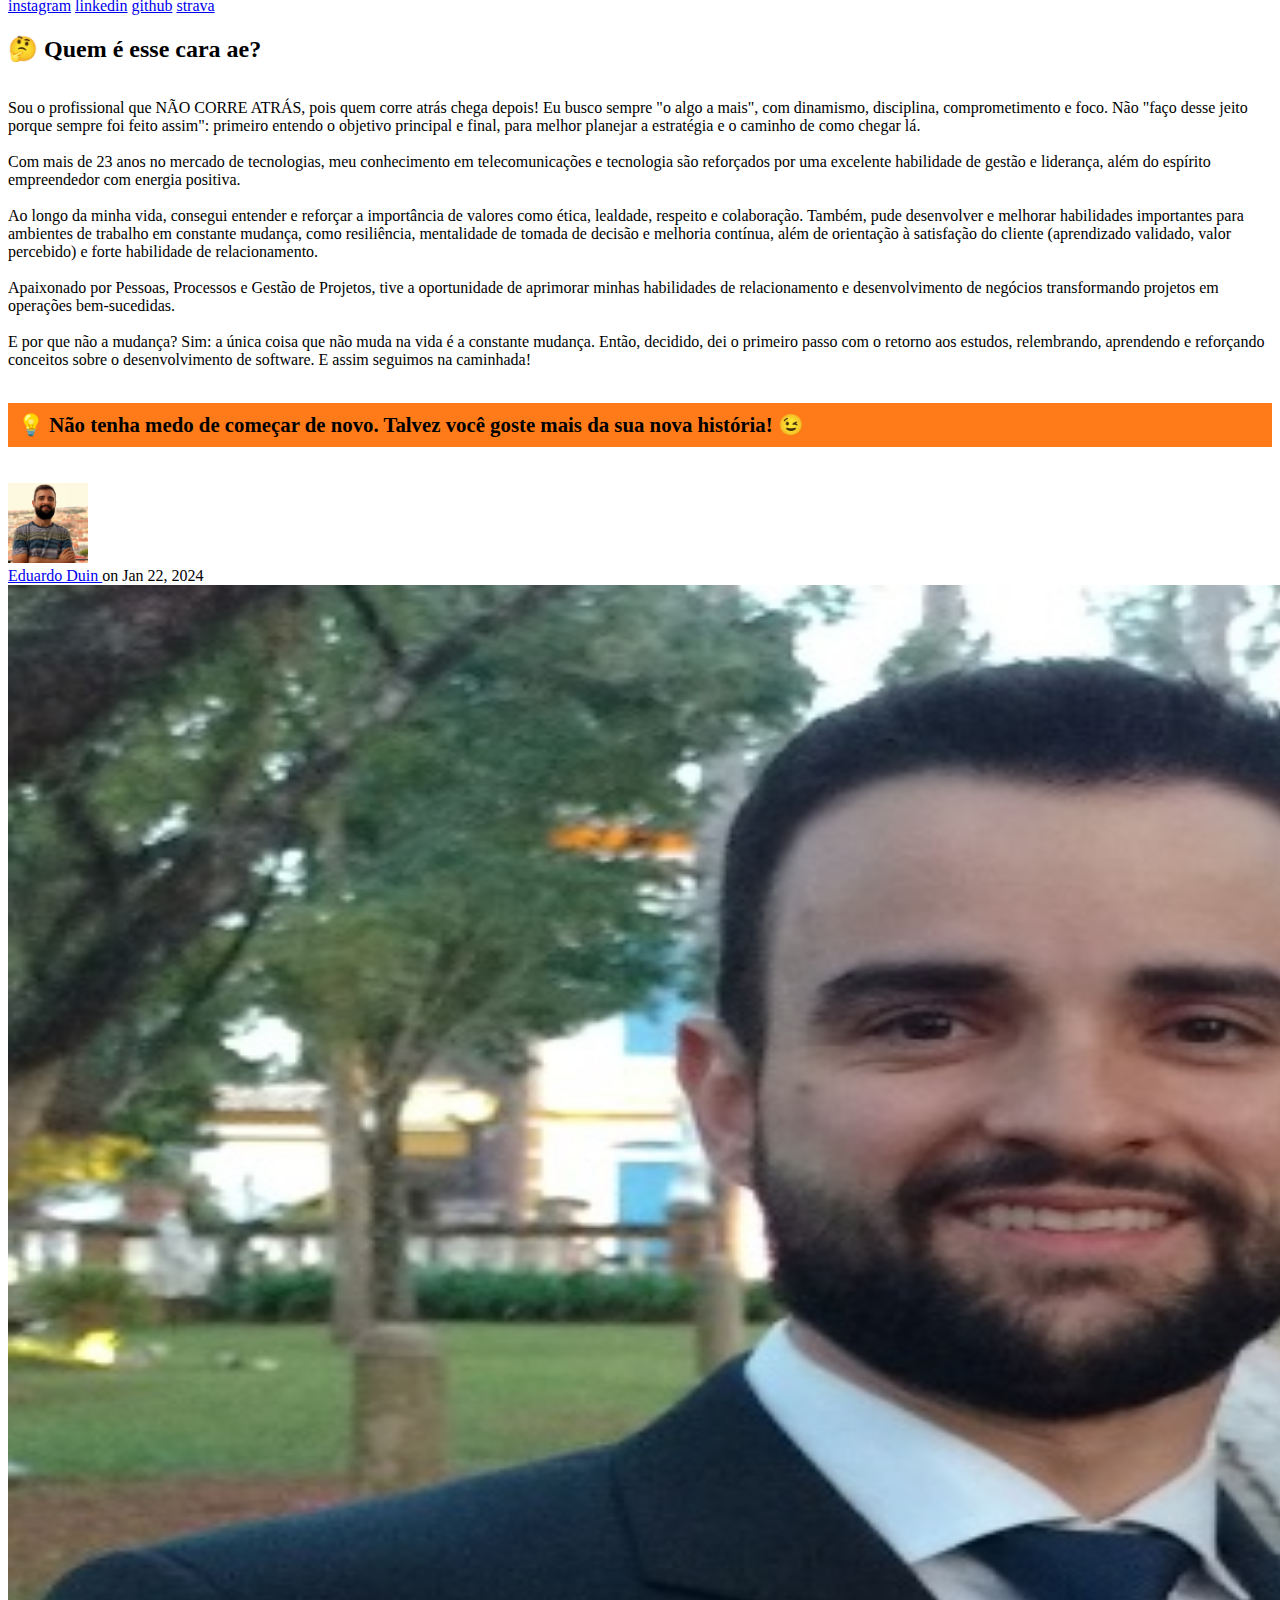
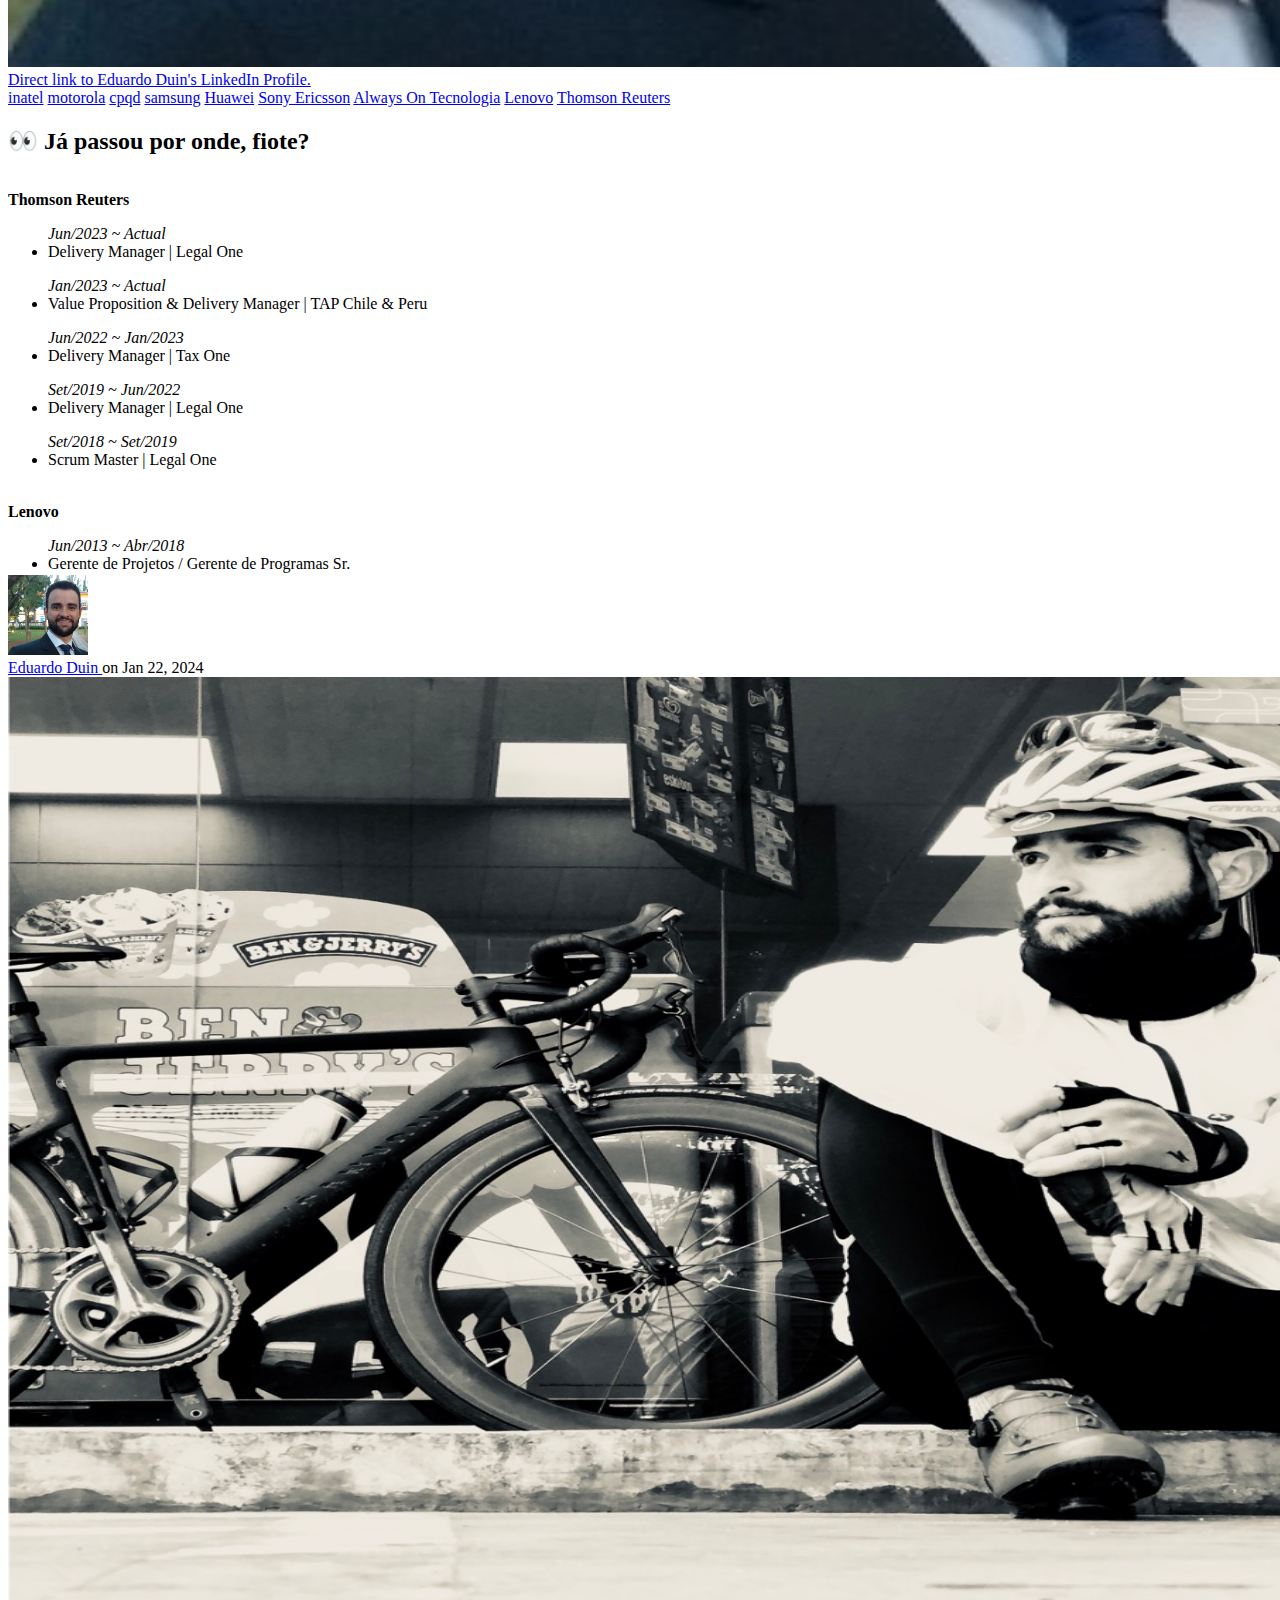
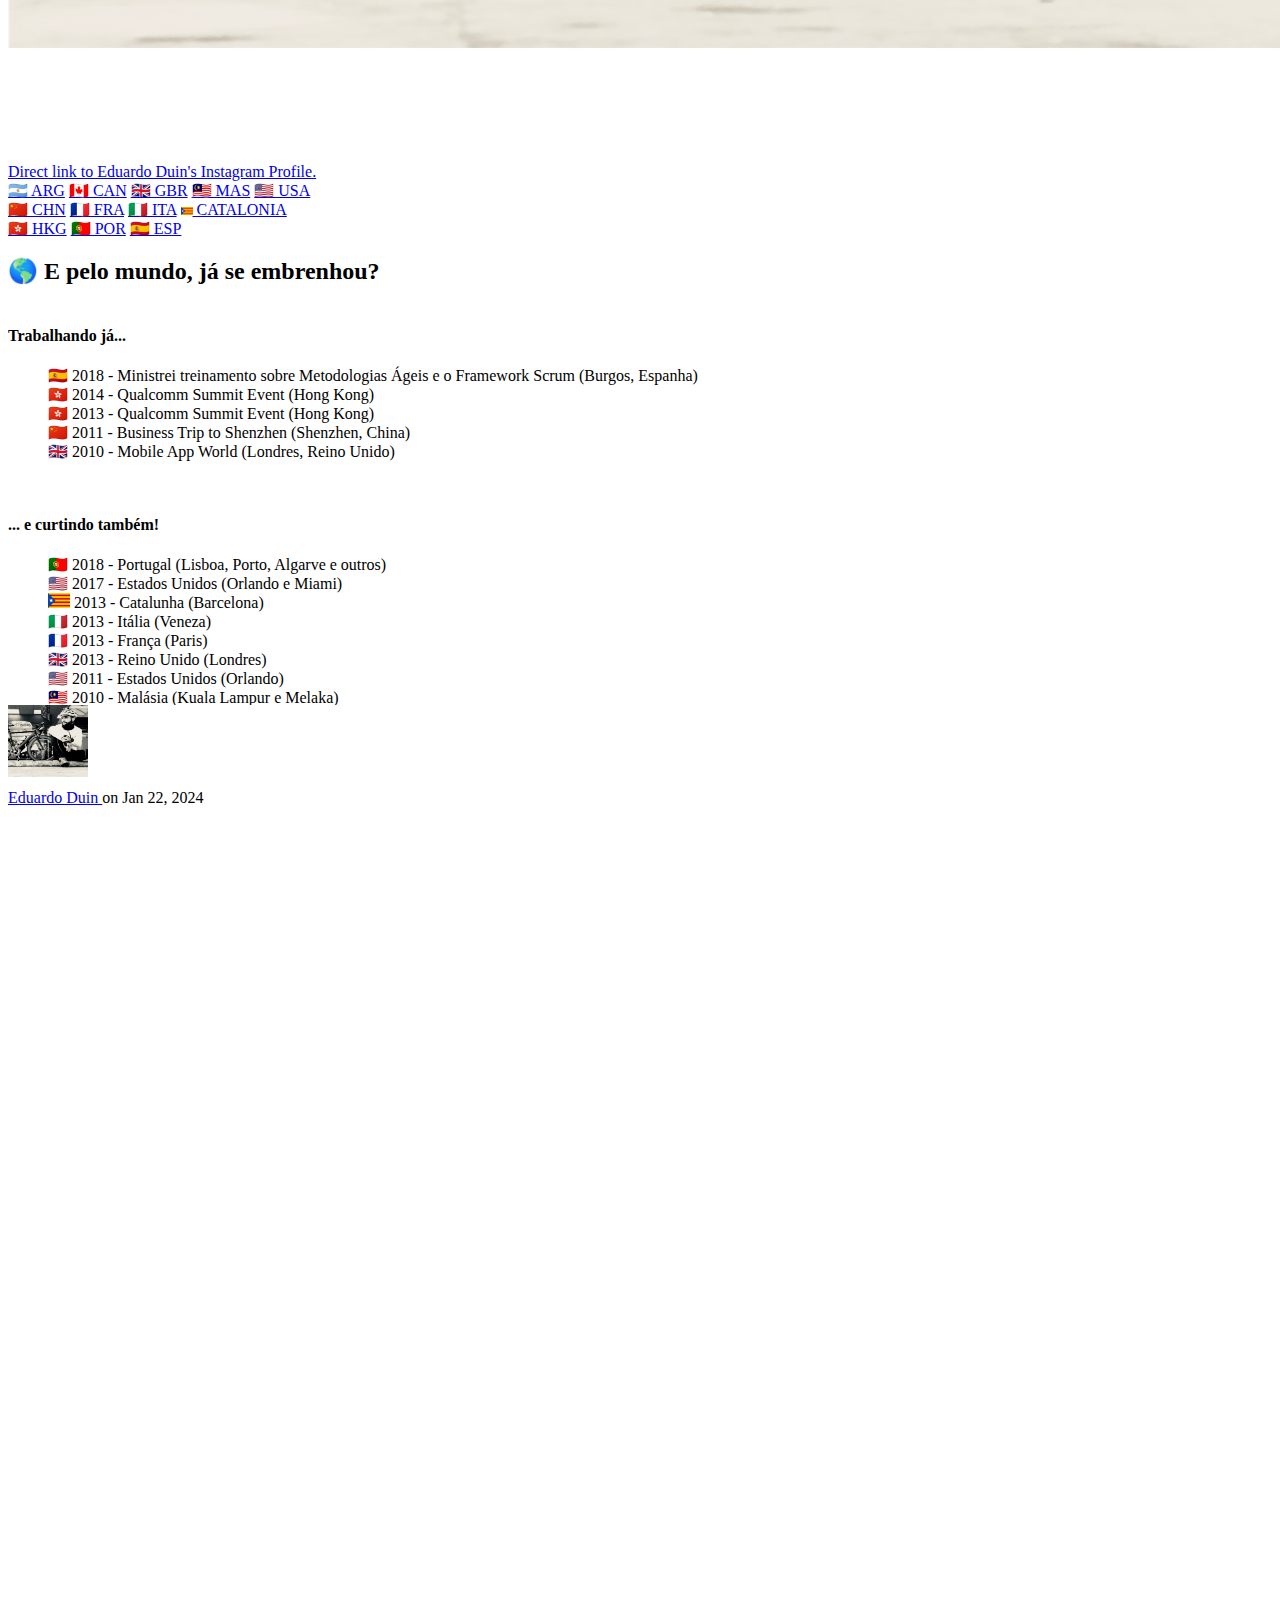
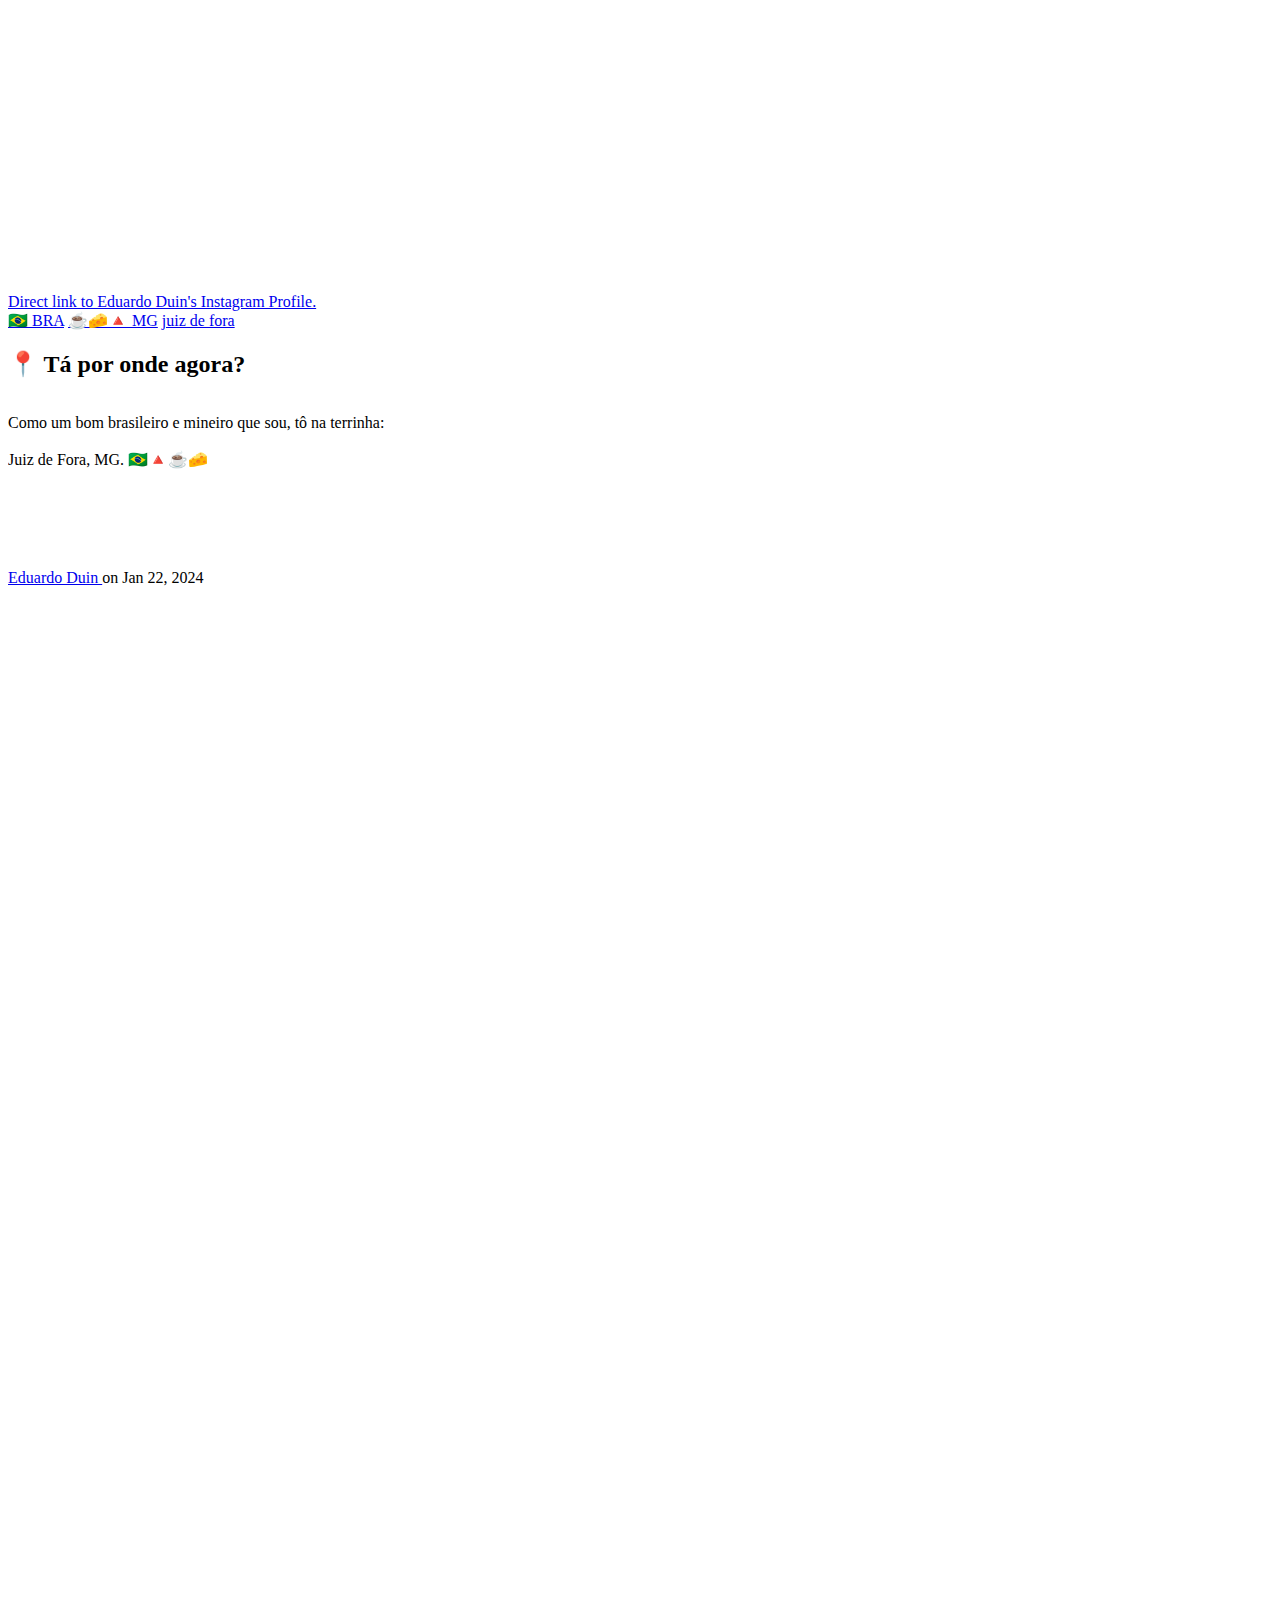
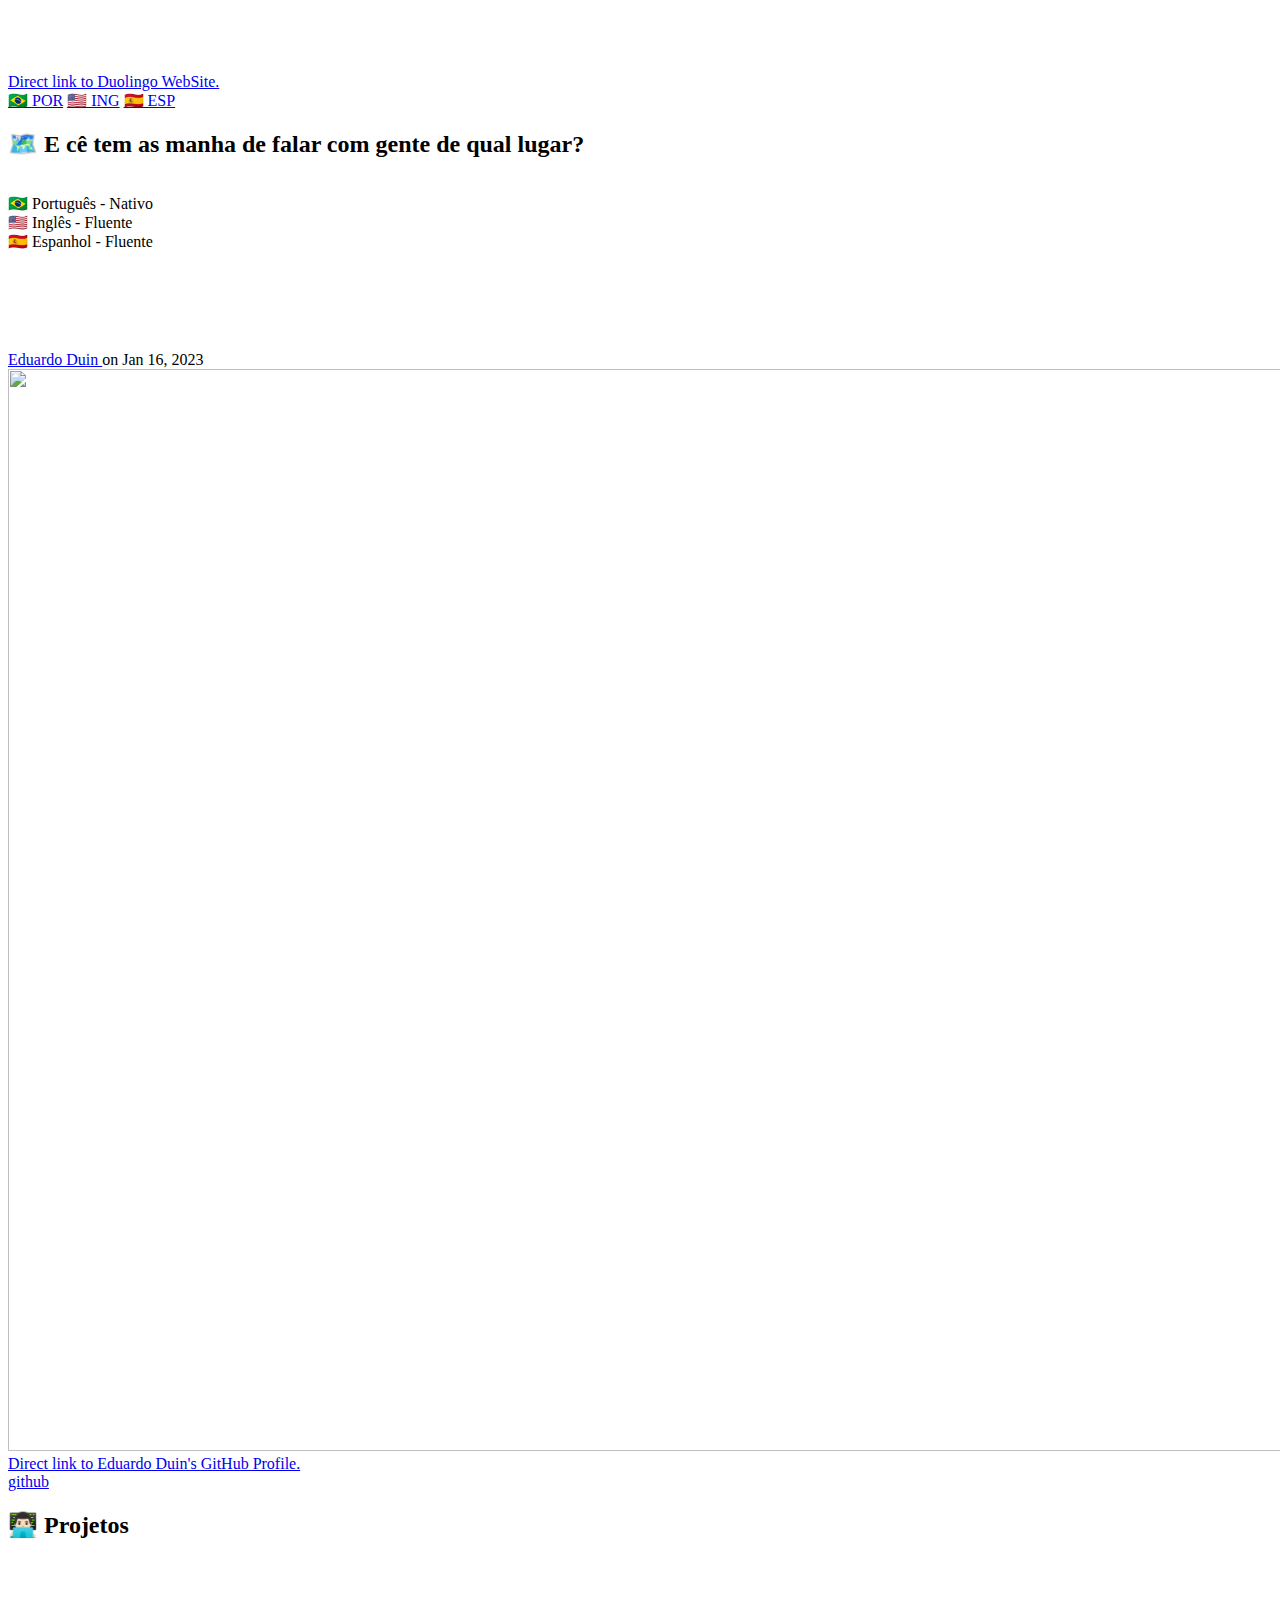
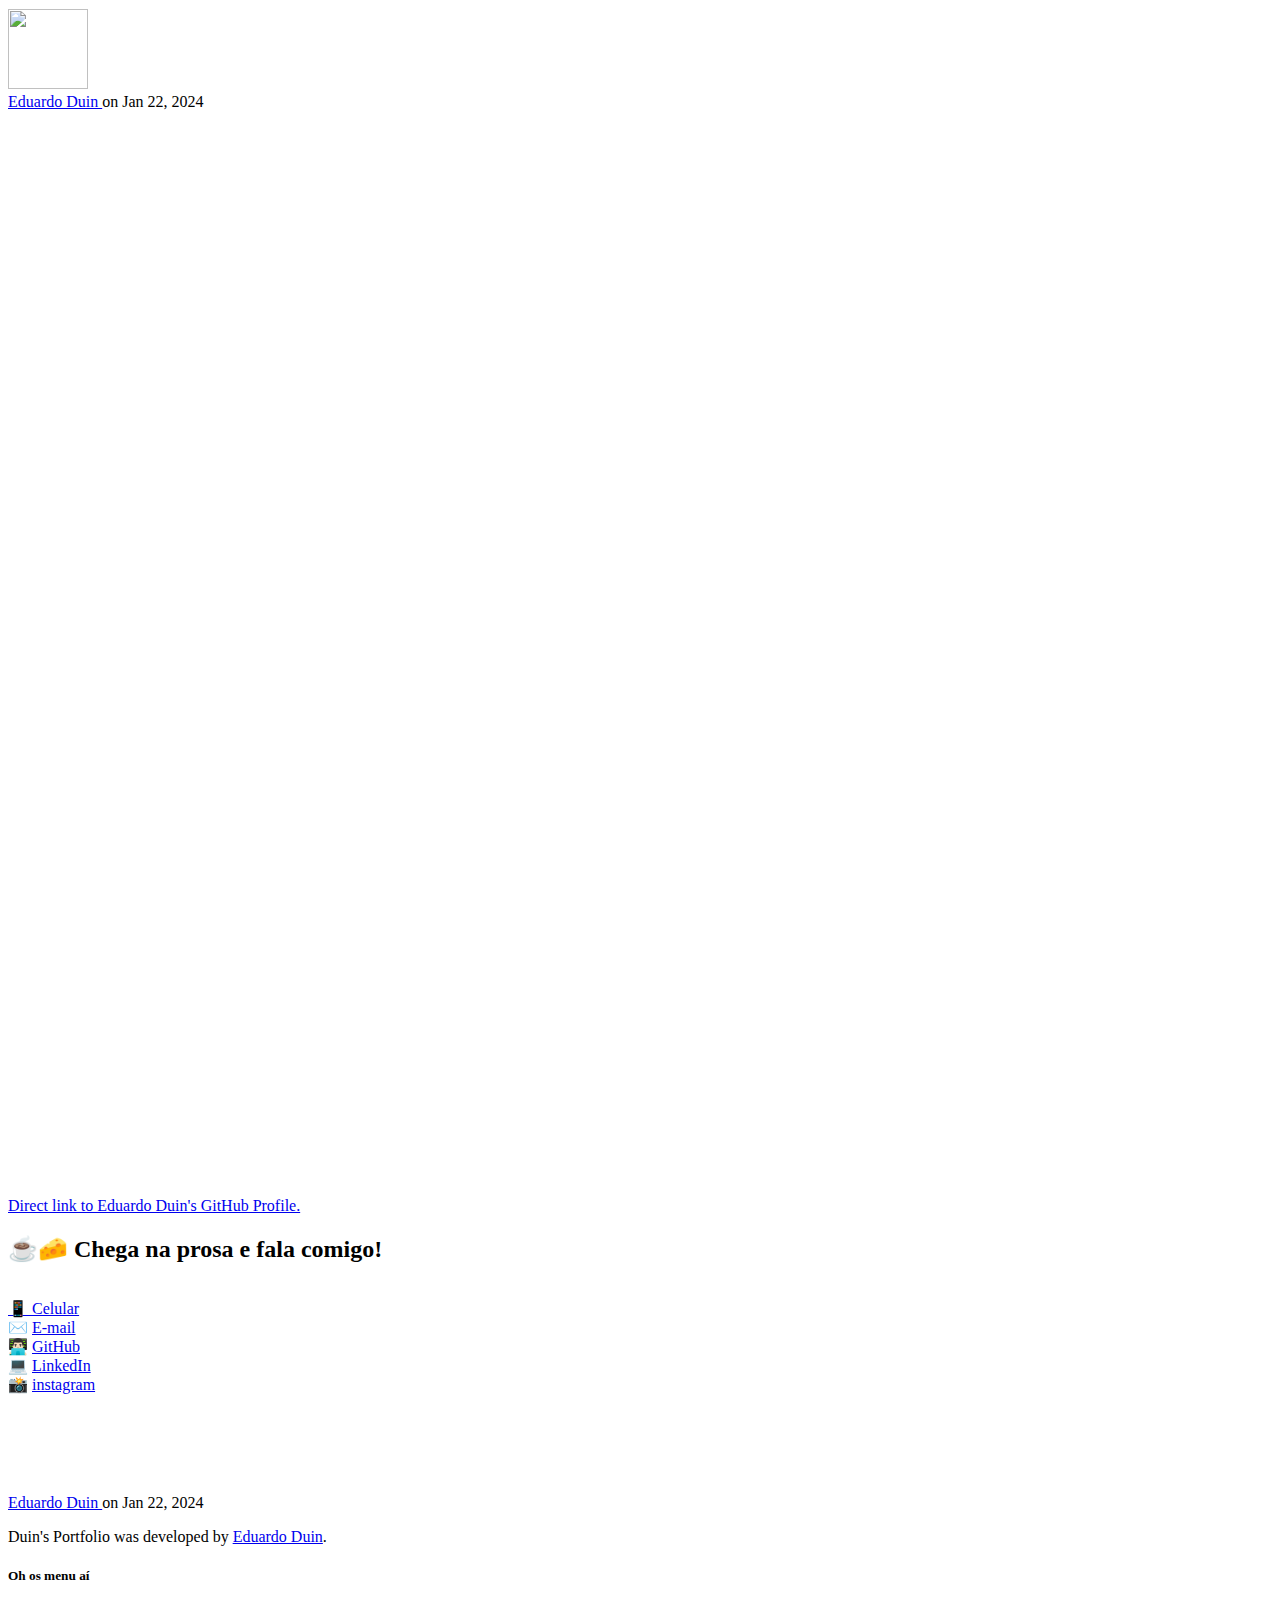
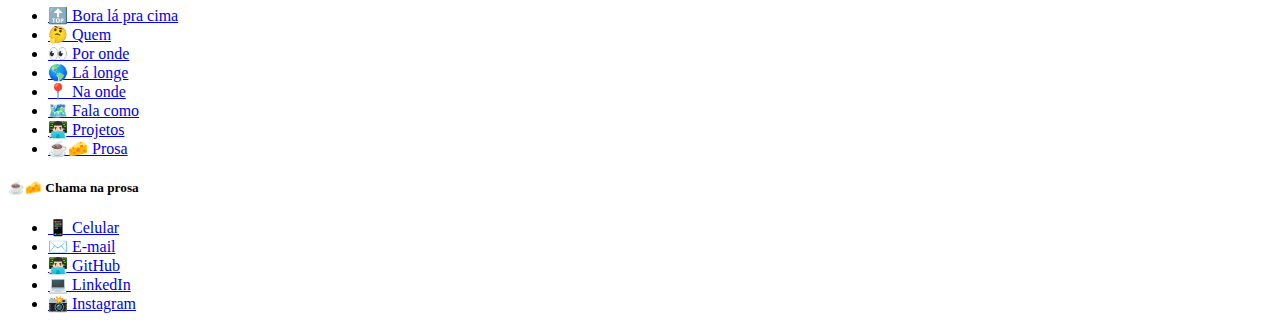
==== commit f248447e: "Fine adjusts" ====
--- a/index.html
+++ b/index.html
@@ -22,6 +22,14 @@
             max-height: 400px;
             overflow-y: scroll;
 
+        }
+
+        .phrase {
+            background-color: #ff7a18;
+            font-weight: bold;
+            font-size: 1.3em;
+            padding: 10px;
+            border: 10px;
         }
 
     </style>
@@ -488,7 +496,7 @@
                                         conceitos sobre o
                                         desenvolvimento de software. E assim seguimos na caminhada!
                                         <br><br>
-                                    <div class="prase">💡 Não tenha medo de começar de novo. Talvez você goste mais da
+                                    <div class="phrase">💡 Não tenha medo de começar de novo. Talvez você goste mais da
                                         sua nova história! 😉</div>
                                     <br><br>
                                     Ciclista entusiasta que adora esportes, novas tecnologias e todo tipo de inovação,
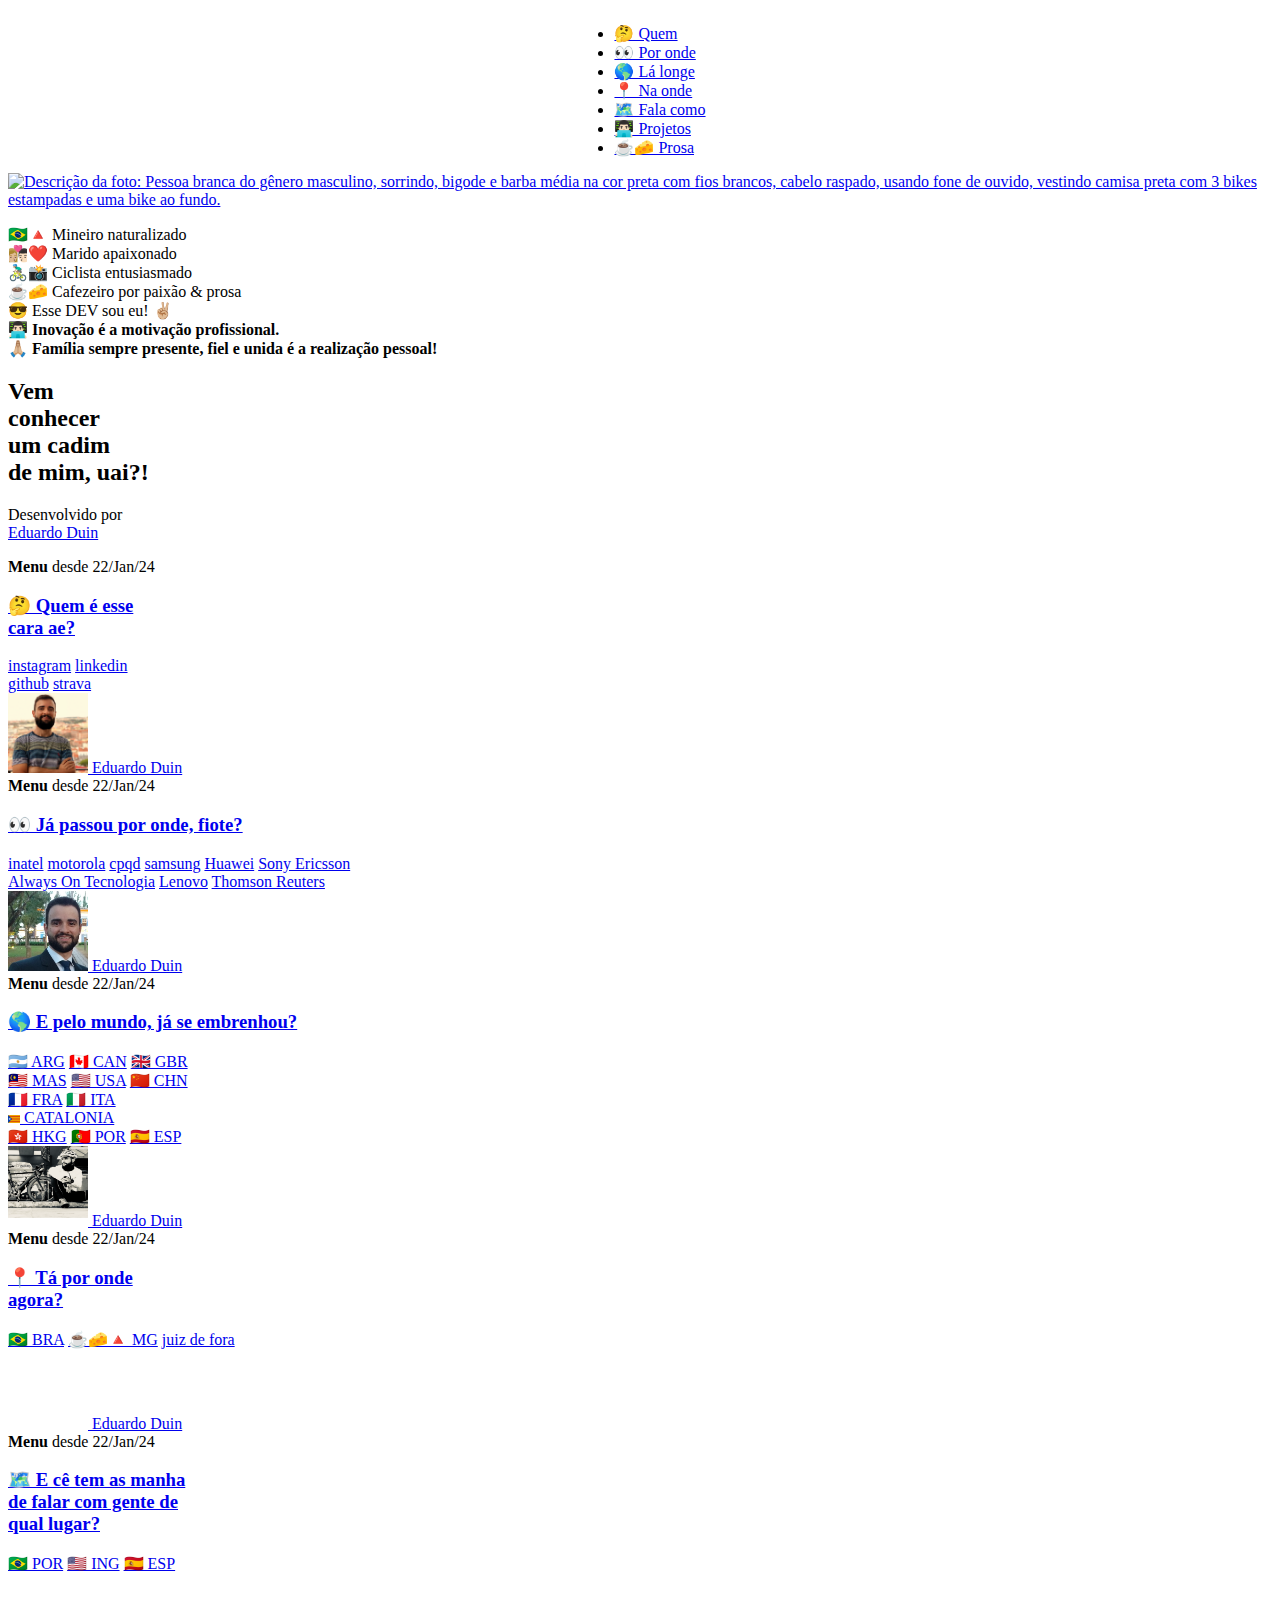
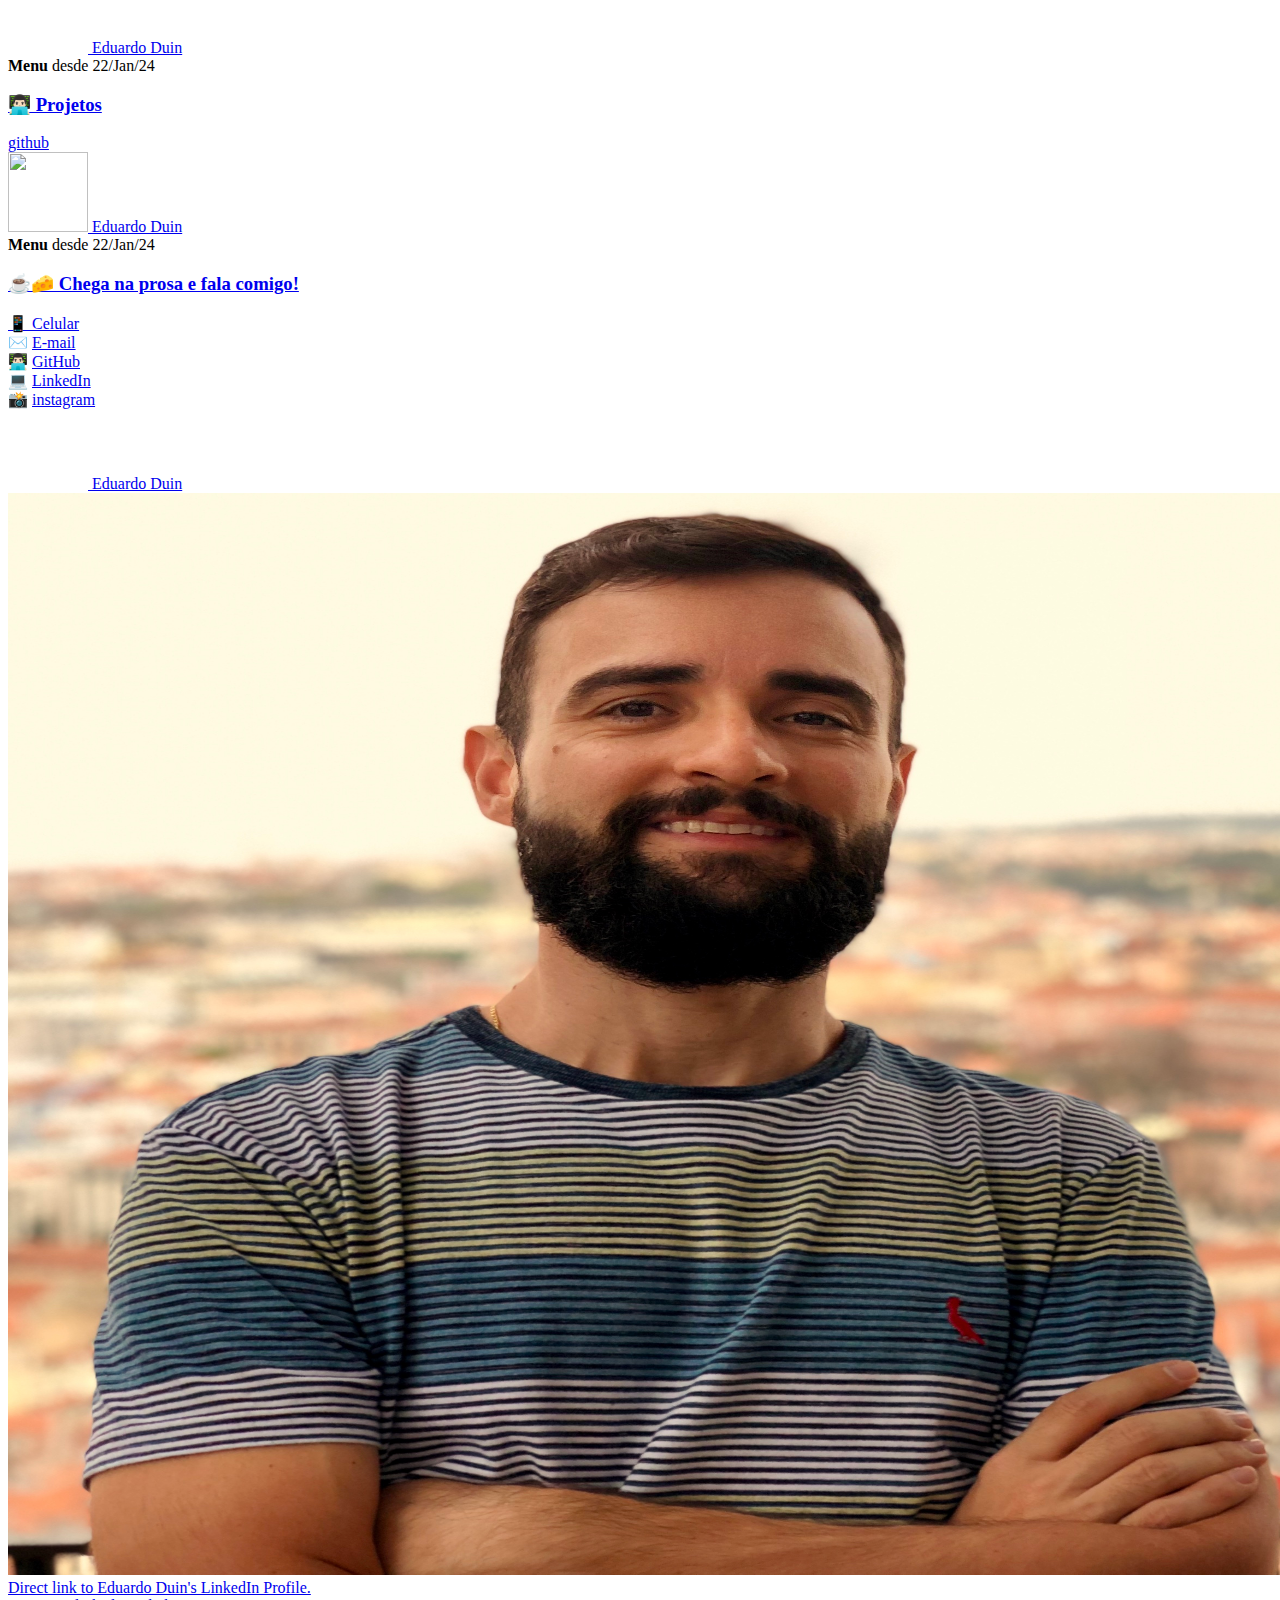
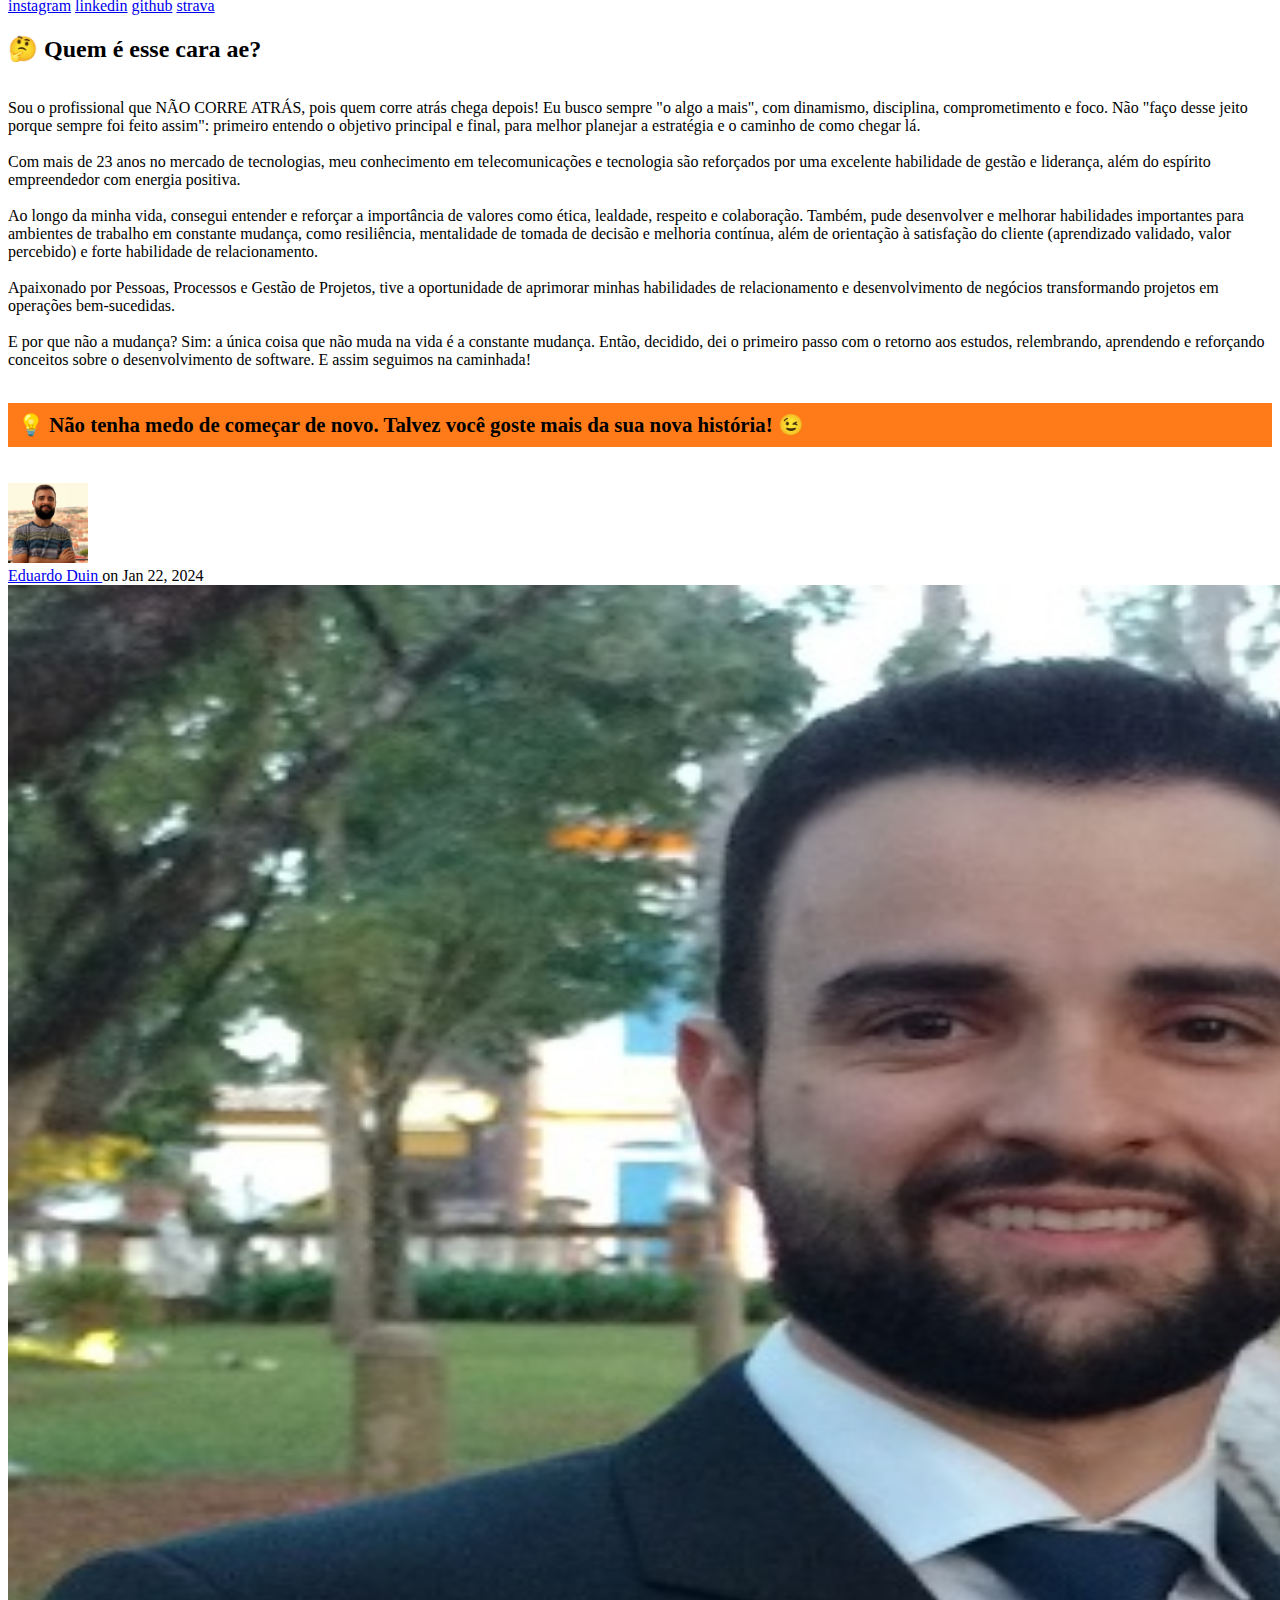
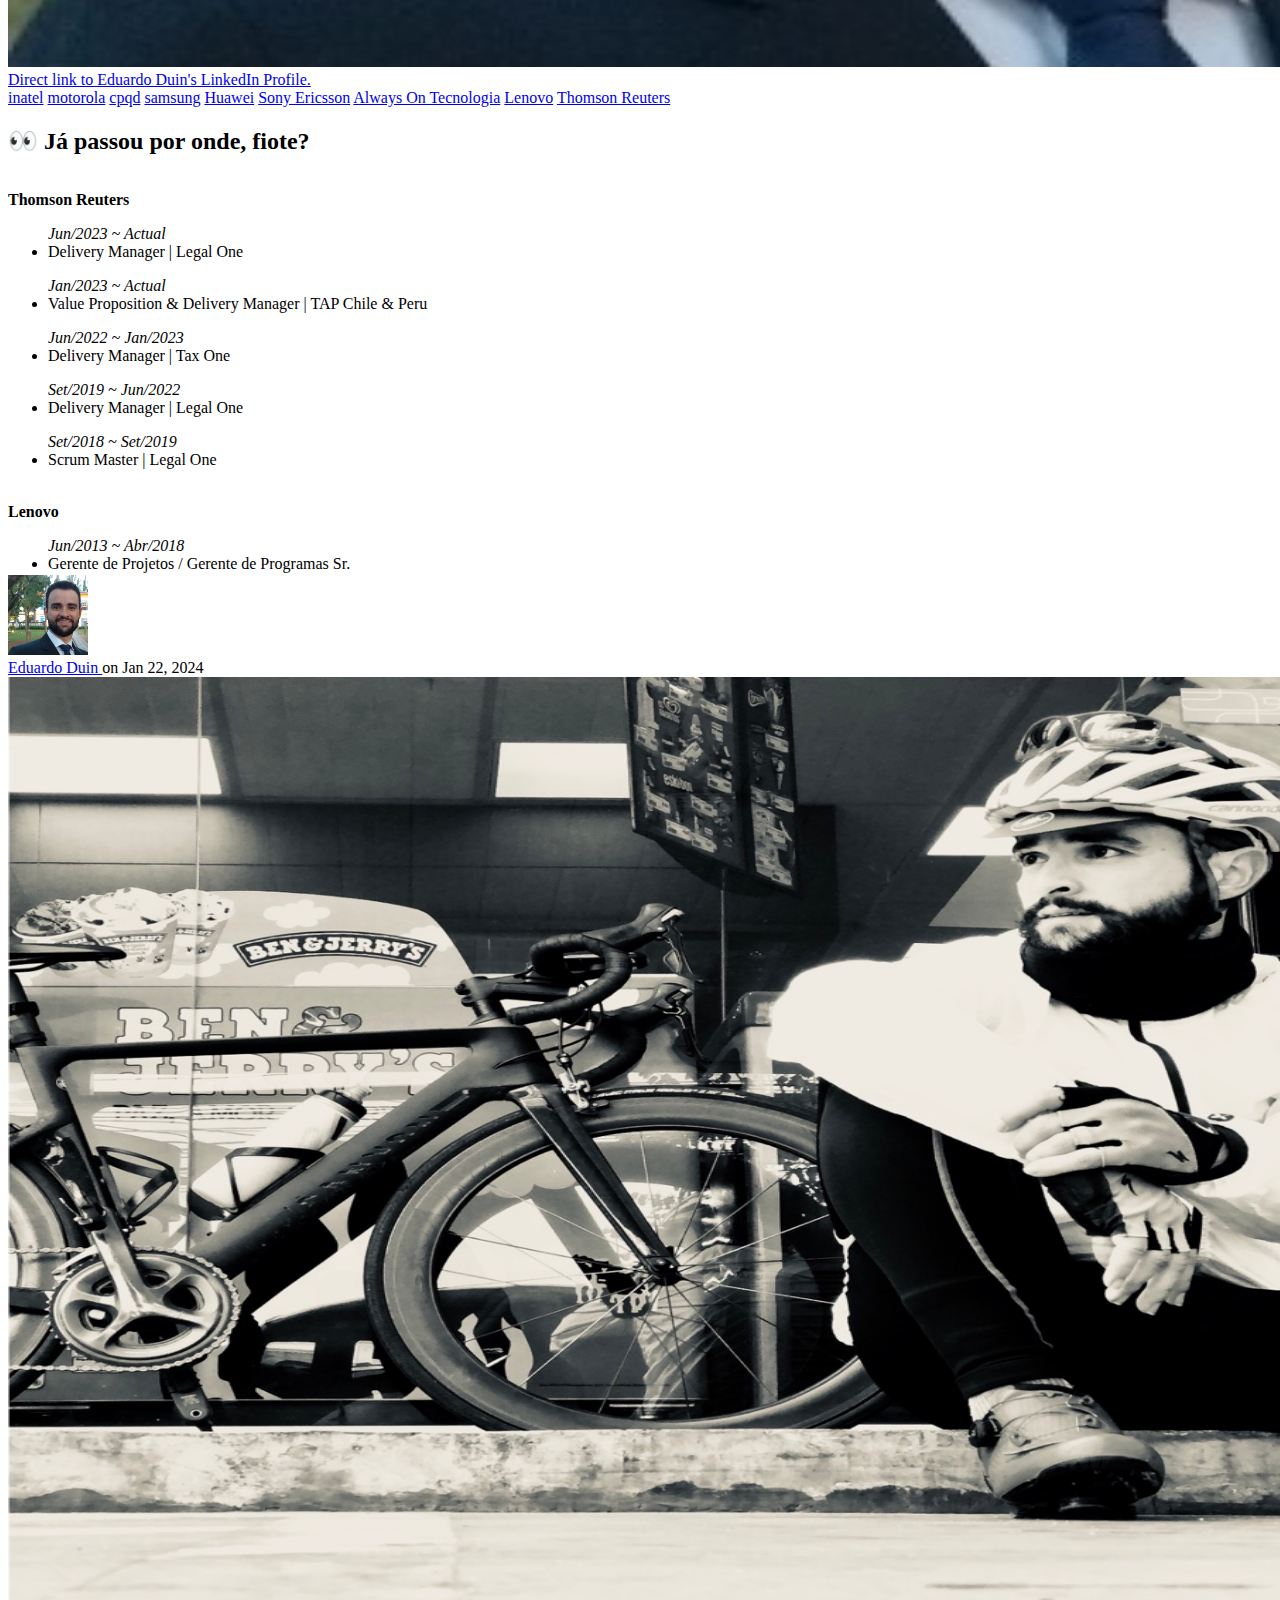
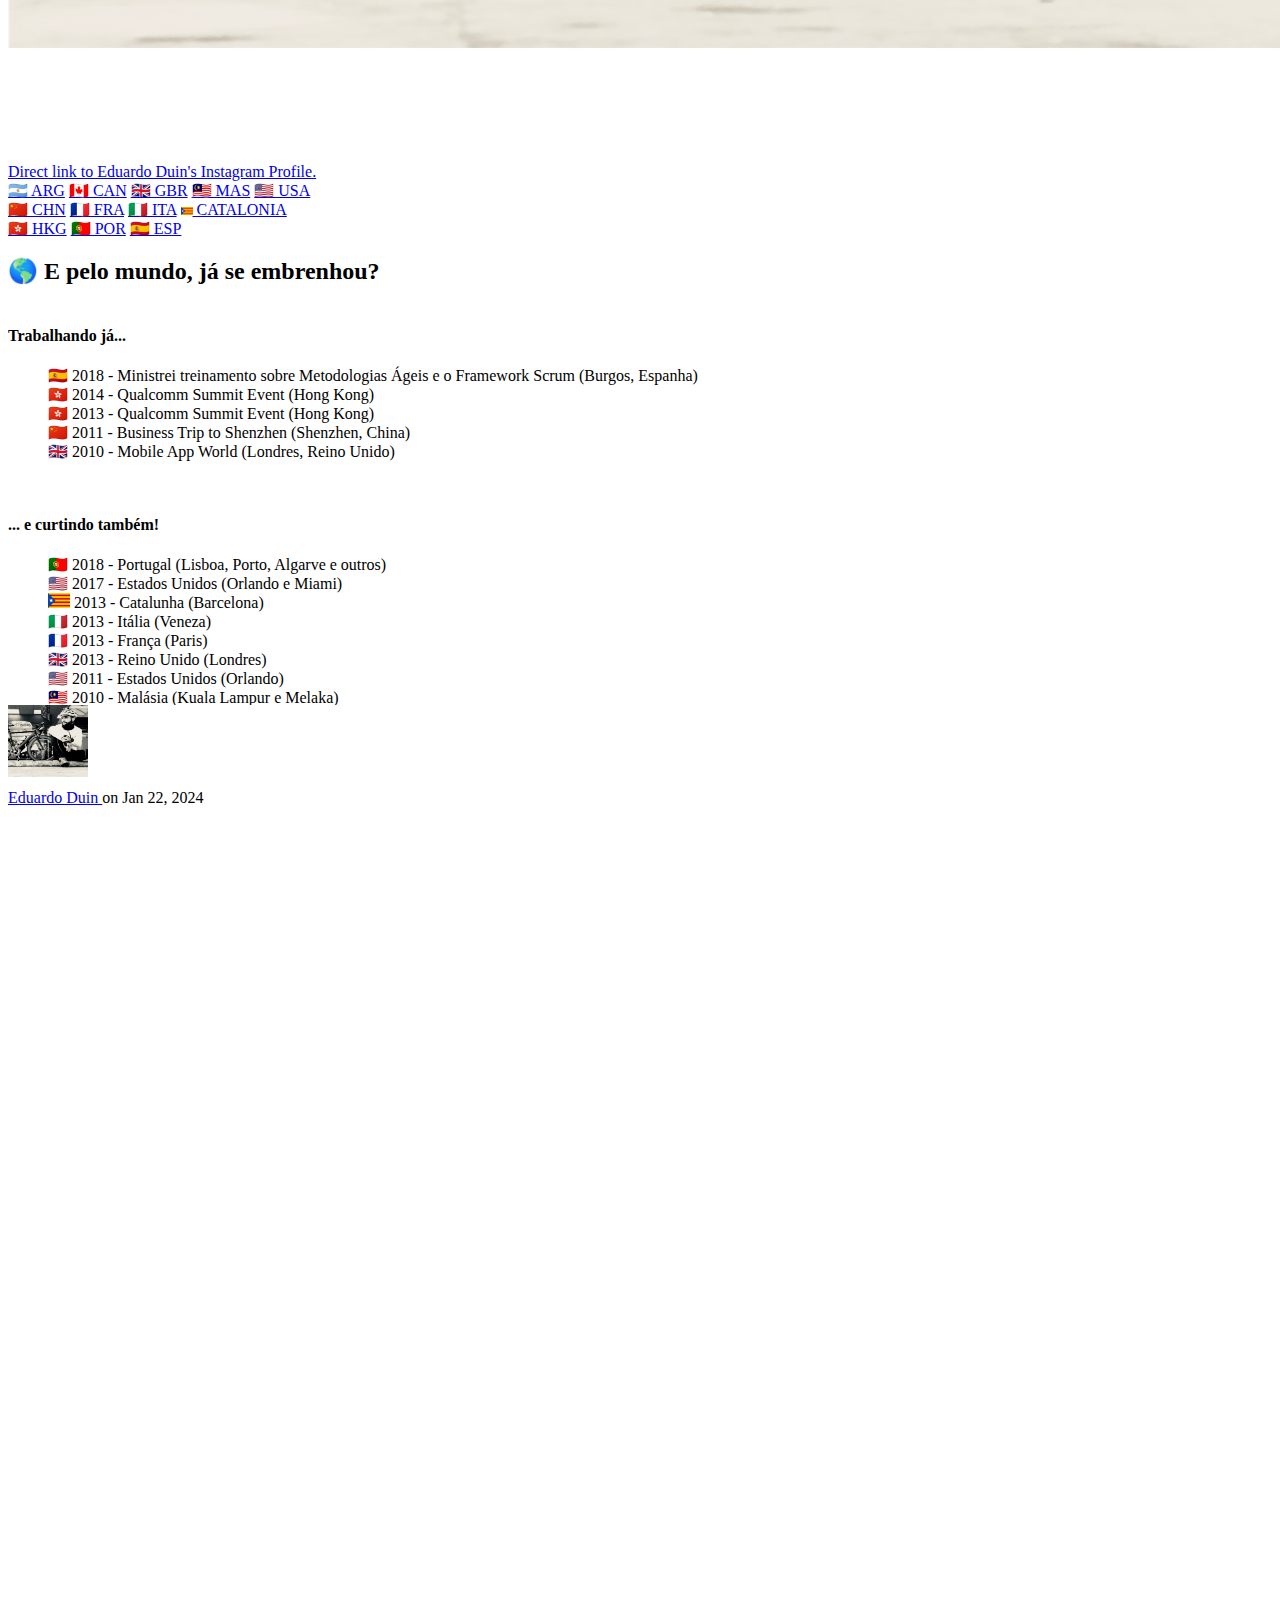
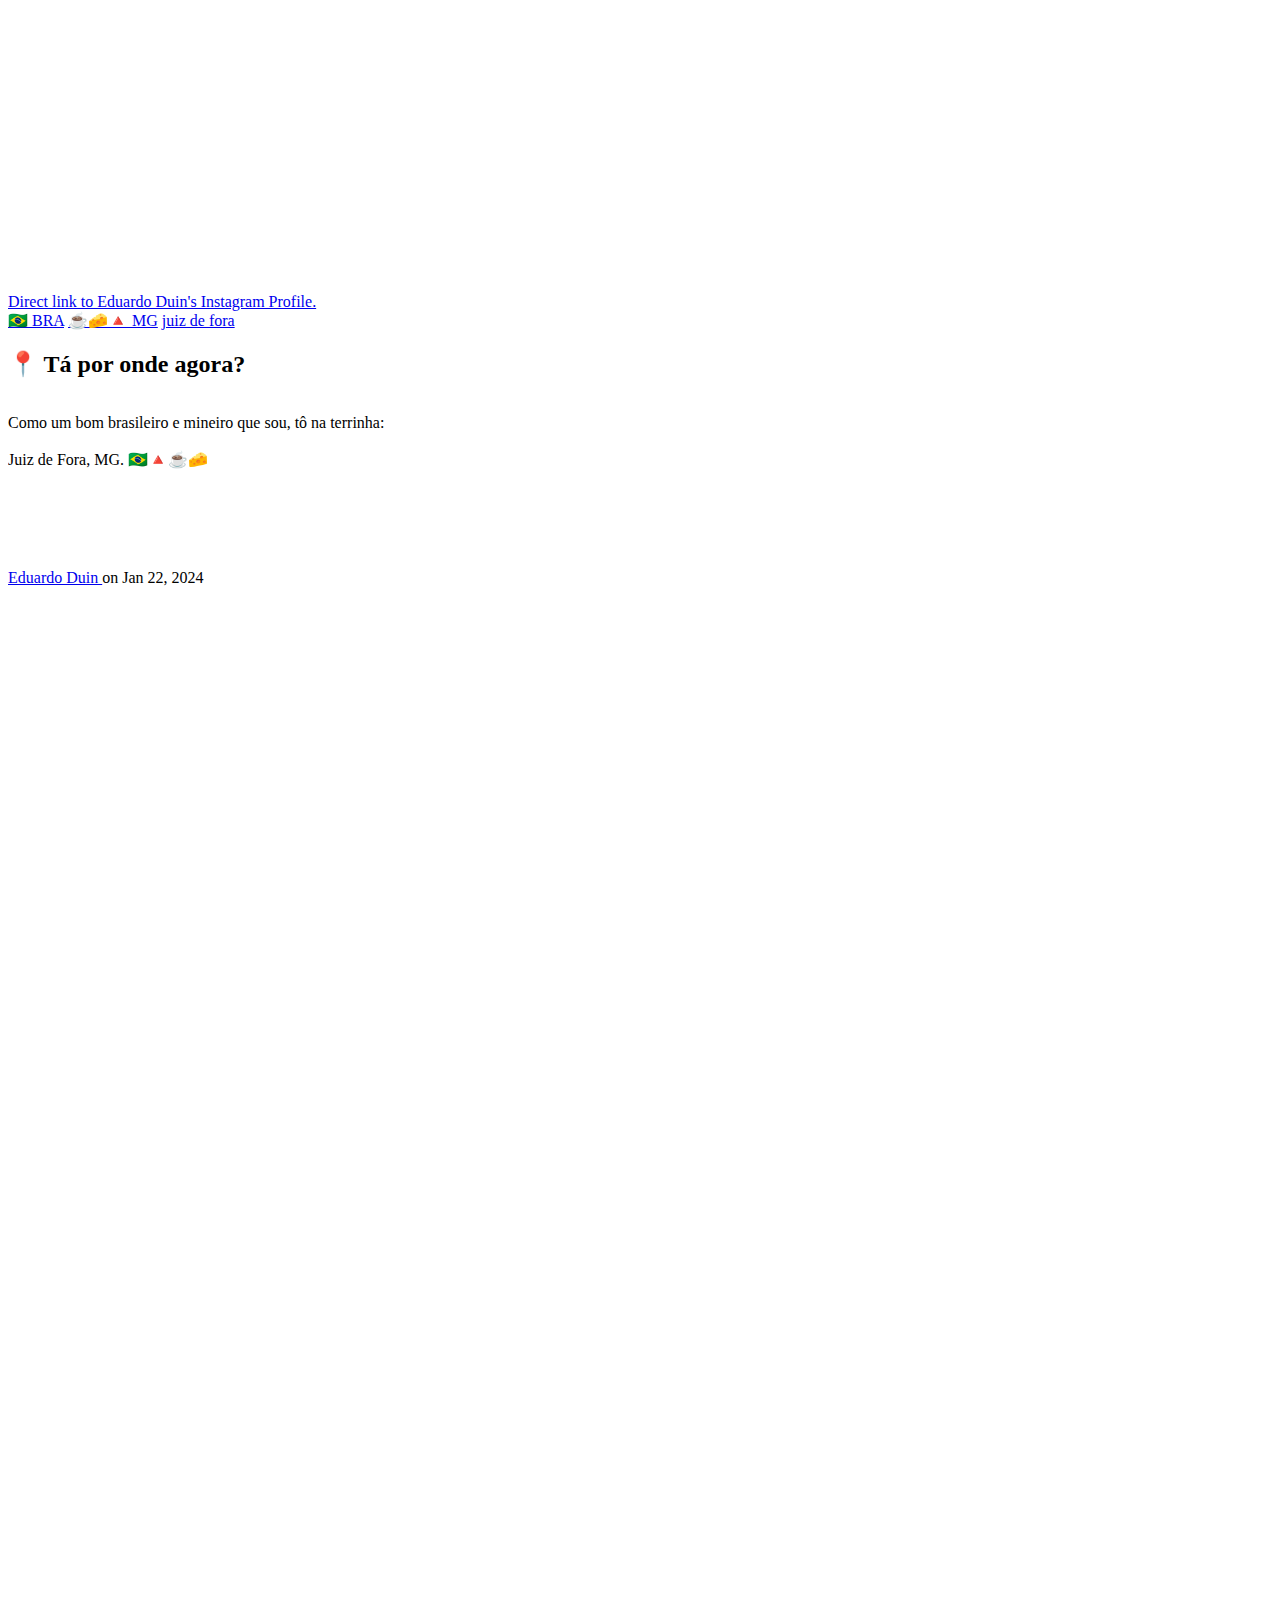
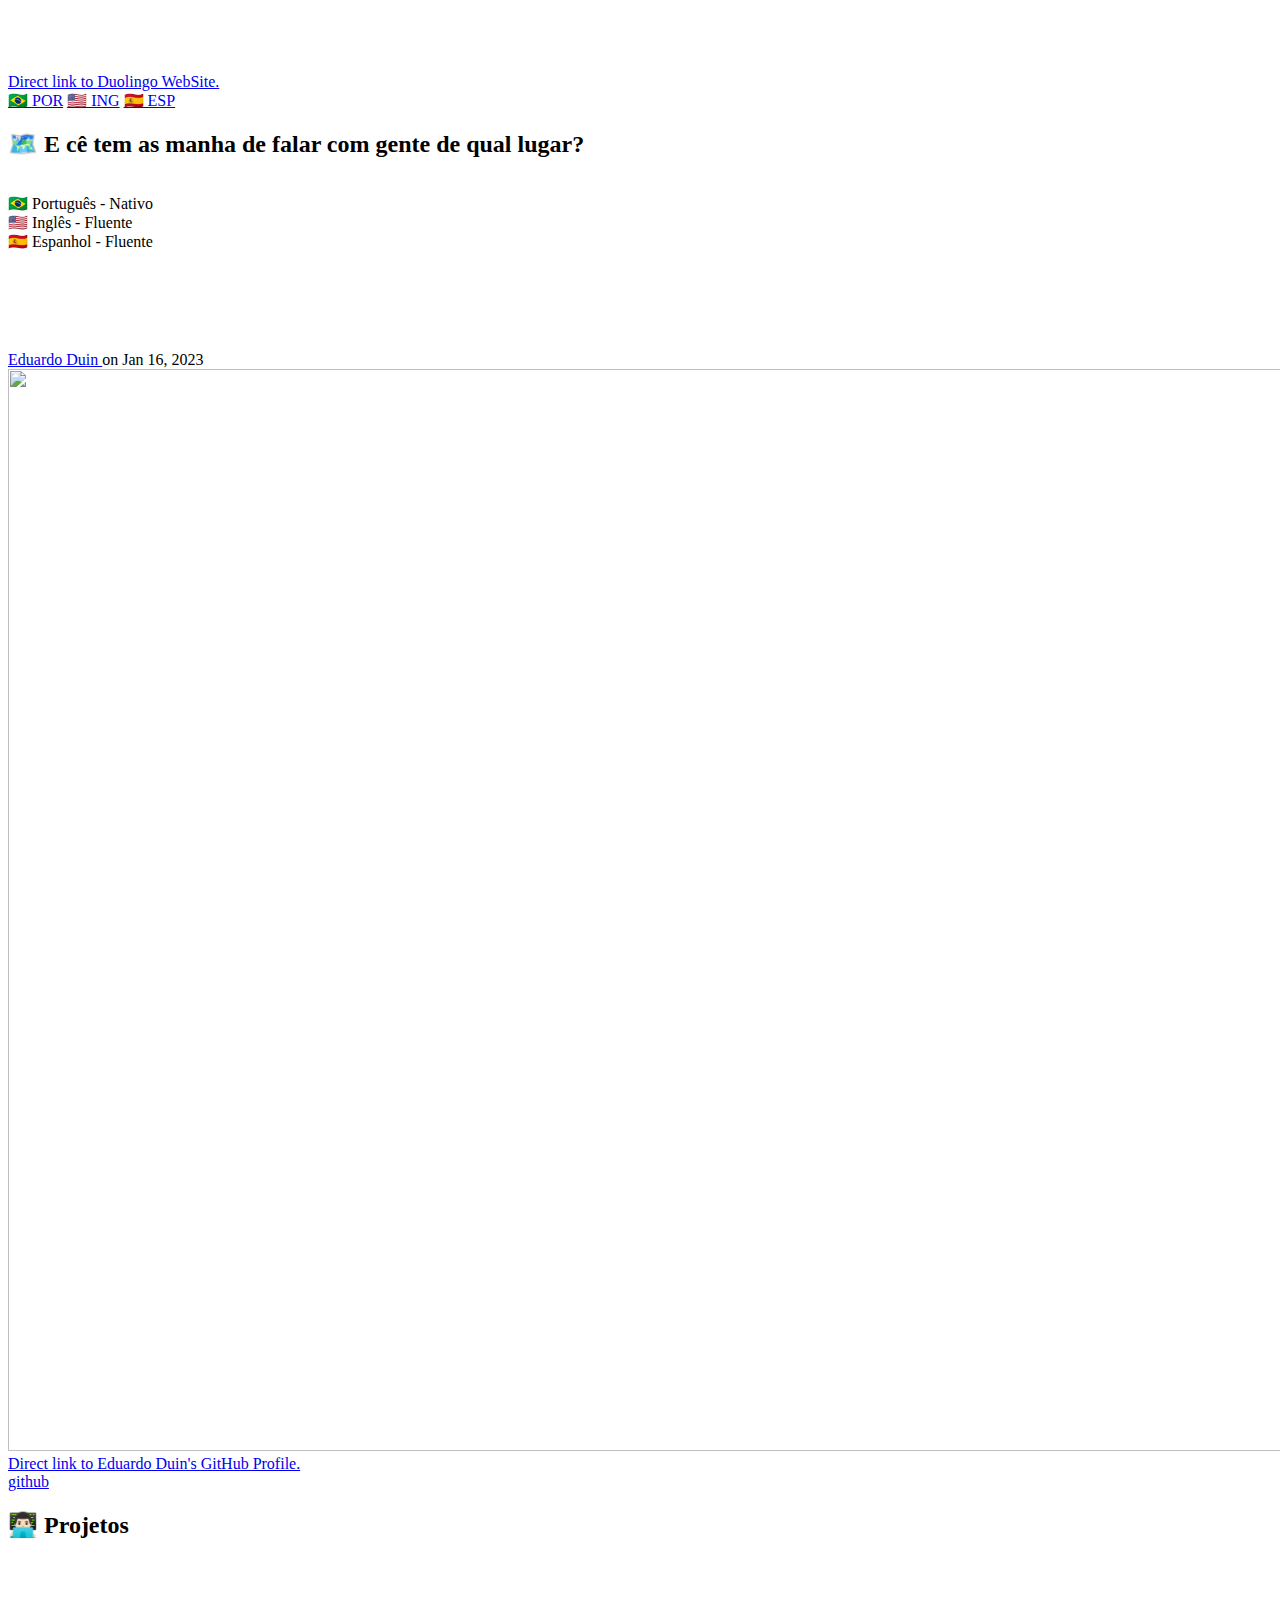
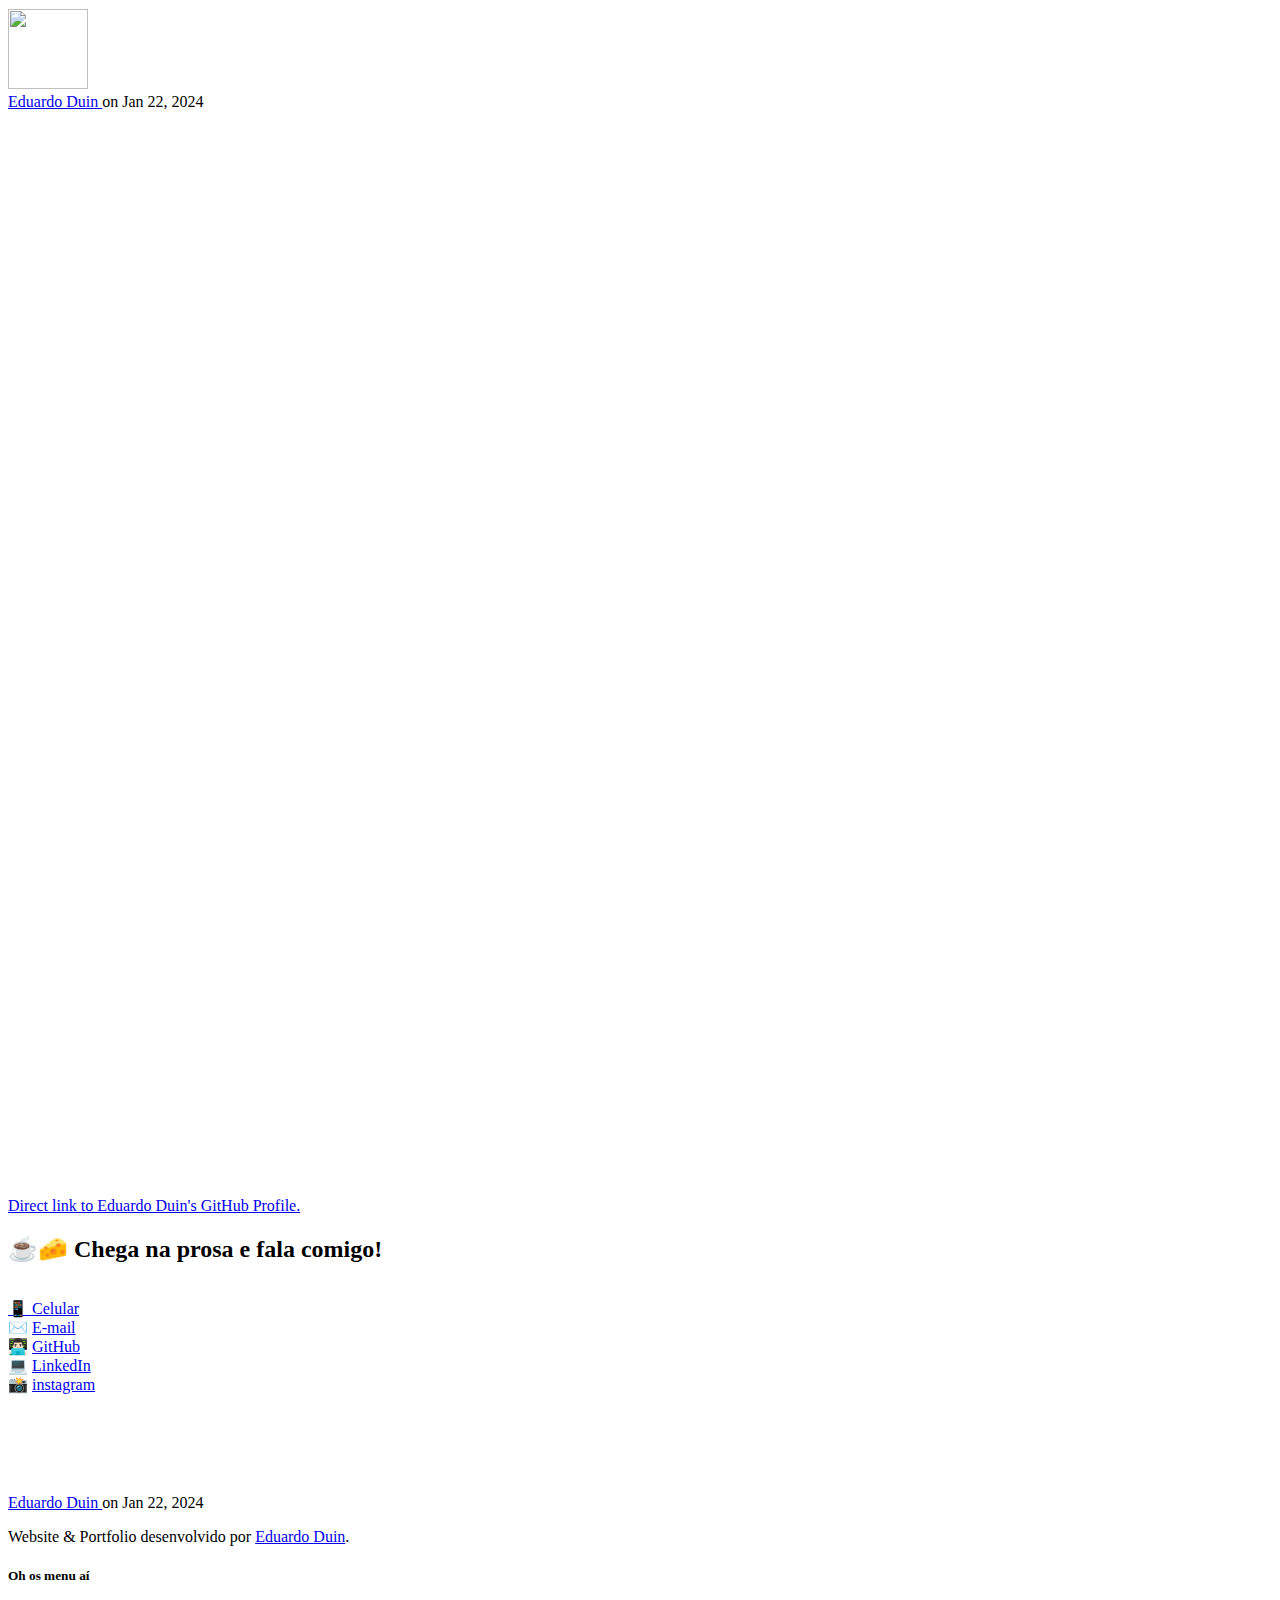
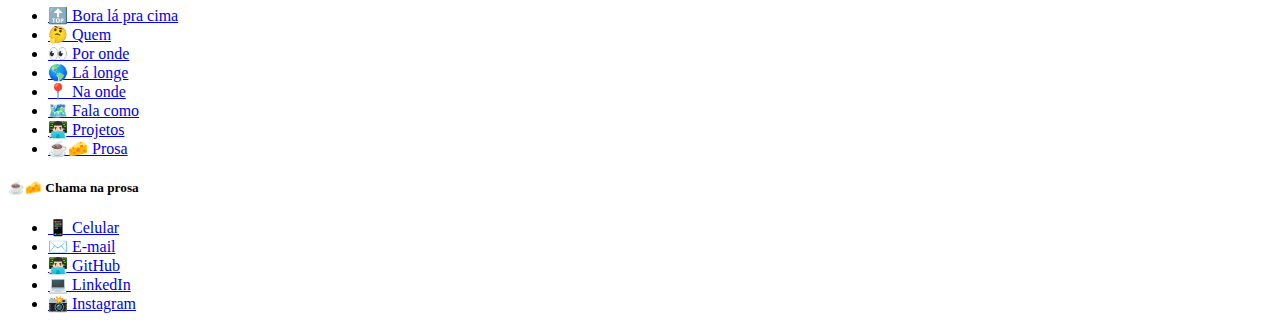
==== commit c90616a2: "Short fixes" ====
--- a/index.html
+++ b/index.html
@@ -31,7 +31,6 @@
             padding: 10px;
             border: 10px;
         }
-
     </style>
 
 </head>
@@ -143,7 +142,7 @@
                         Vem<br>conhecer<br>um cadim<br>de mim, uai?!
                     </h2>
                     <p class="header-card-sponsor">
-                        Powered by
+                        Desenvolvido por
                         <br />
                         <a href="https://www.linkedin.com/in/eduin/" target="_blank" rel="noopener noreferrer">
                             Eduardo Duin</a>
@@ -153,8 +152,8 @@
                 <div class="mini-card-grid">
                     <article class="mini-card module module-article article">
 
-                        <time datetime="2024-01-22" title="Originally published Jan 22, 2024">
-                            <strong>Menu added</strong> on Jan 22, 2024 </time>
+                        <time datetime="2024-01-22" title="Publicado em 22/Jan/2024">
+                            <strong>Menu</strong> desde 22/Jan/24</time>
 
                         <h3 class="mini-card-title">
                             <a href="#quem">🤔 Quem é esse <br>cara ae? </a>
@@ -184,8 +183,8 @@
 
                     <article class="mini-card module module-article article"">
 
-                        <time datetime=" 2024-01-22" title="Originally published Jan 22, 2024">
-                        <strong>Menu added</strong> on Jan 22, 2024 </time>
+                        <time datetime=" 2024-01-22" title="Publicado em 22/Jan/2024">
+                        <strong>Menu</strong> desde 22/Jan/24</time>
 
                         <h3 class="mini-card-title">
                             <a href="#por-onde">👀 Já passou por onde, fiote?</a>
@@ -222,8 +221,8 @@
 
                     <article class="mini-card module module-article article">
 
-                        <time datetime="2024-01-22" title="Originally published Jan 22, 2024">
-                            <strong>Menu added</strong> on Jan 22, 2024 </time>
+                        <time datetime="2024-01-22" title="Publicado em 22/Jan/2024">
+                            <strong>Menu</strong> desde 22/Jan/24</time>
 
                         <h3 class="mini-card-title">
                             <a href="#la-longe">🌎 E pelo mundo, já se embrenhou? </a>
@@ -280,8 +279,8 @@
 
                     <article class="mini-card module module-article article">
 
-                        <time datetime="2024-01-22" title="Originally published Jan 22, 2024">
-                            <strong>Menu added</strong> on Jan 22, 2024 </time>
+                        <time datetime="2024-01-22" title="Publicado em 22/Jan/2024">
+                            <strong>Menu</strong> desde 22/Jan/24</time>
 
                         <h3 class="mini-card-title">
                             <a href="#na-onde">📍 Tá por onde <br>agora? </a>
@@ -310,8 +309,8 @@
 
                     <article class="mini-card module module-article article">
 
-                        <time datetime="2024-01-22" title="Originally published Jan 22, 2024">
-                            <strong>Menu added</strong> on Jan 16, 2023 </time>
+                        <time datetime="2024-01-22" title="Publicado em 22/Jan/2024">
+                            <strong>Menu</strong> desde 22/Jan/24</time>
 
                         <h3 class="mini-card-title">
                             <a href="#fala-como">🗺️ E cê tem as manha <br>de falar com gente de <br>qual lugar? </a>
@@ -337,8 +336,8 @@
 
                     <article class="mini-card module module-article article">
 
-                        <time datetime="2024-01-22" title="Originally published Jan 22, 2024">
-                            <strong>Menu added</strong> on Jan 22, 2024 </time>
+                        <time datetime="2024-01-22" title="Publicado em 22/Jan/2024">
+                            <strong>Menu</strong> desde 22/Jan/24</time>
 
                         <h3 class="mini-card-title">
                             <a href="#projetos">👨🏻‍💻 Projetos </a>
@@ -362,8 +361,8 @@
 
                     <article class="mini-card module module-article article">
 
-                        <time datetime="2024-01-22" title="Originally published Jan 22, 2024">
-                            <strong>Menu added</strong> on Jan 22, 2024 </time>
+                        <time datetime="2024-01-22" title="Publicado em 22/Jan/2024">
+                            <strong>Menu</strong> desde 22/Jan/24</time>
 
                         <h3 class="mini-card-title">
                             <a href="#prosa">☕🧀 Chega na prosa e fala comigo! </a>
@@ -1133,7 +1132,7 @@
 
             <div class="footer-message-and-form">
                 <p class="colophon">
-                    Duin's Portfolio was developed by <a href="https://github.com/eduduin" target="_blank"
+                    Website & Portfolio desenvolvido por <a href="https://github.com/eduduin" target="_blank"
                         rel="noopener noreferrer">Eduardo Duin</a>.
                 </p>
             </div>
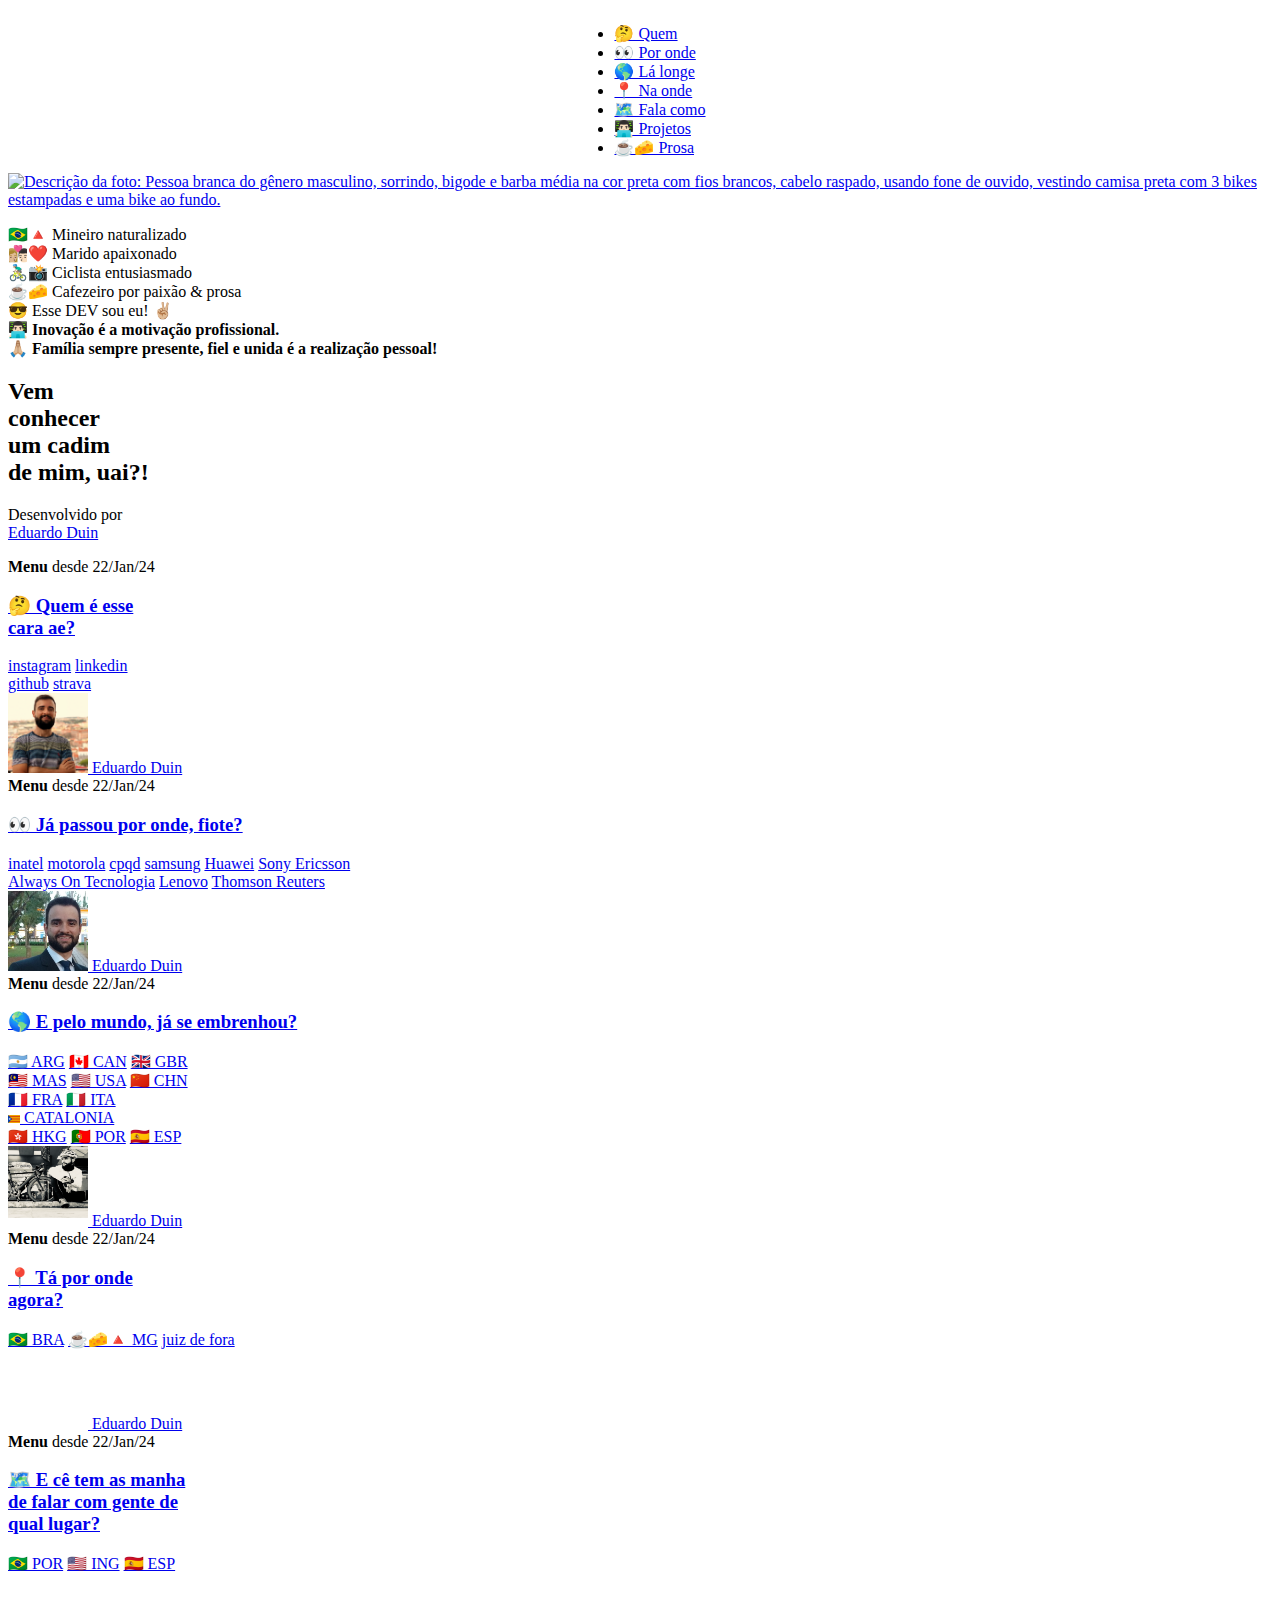
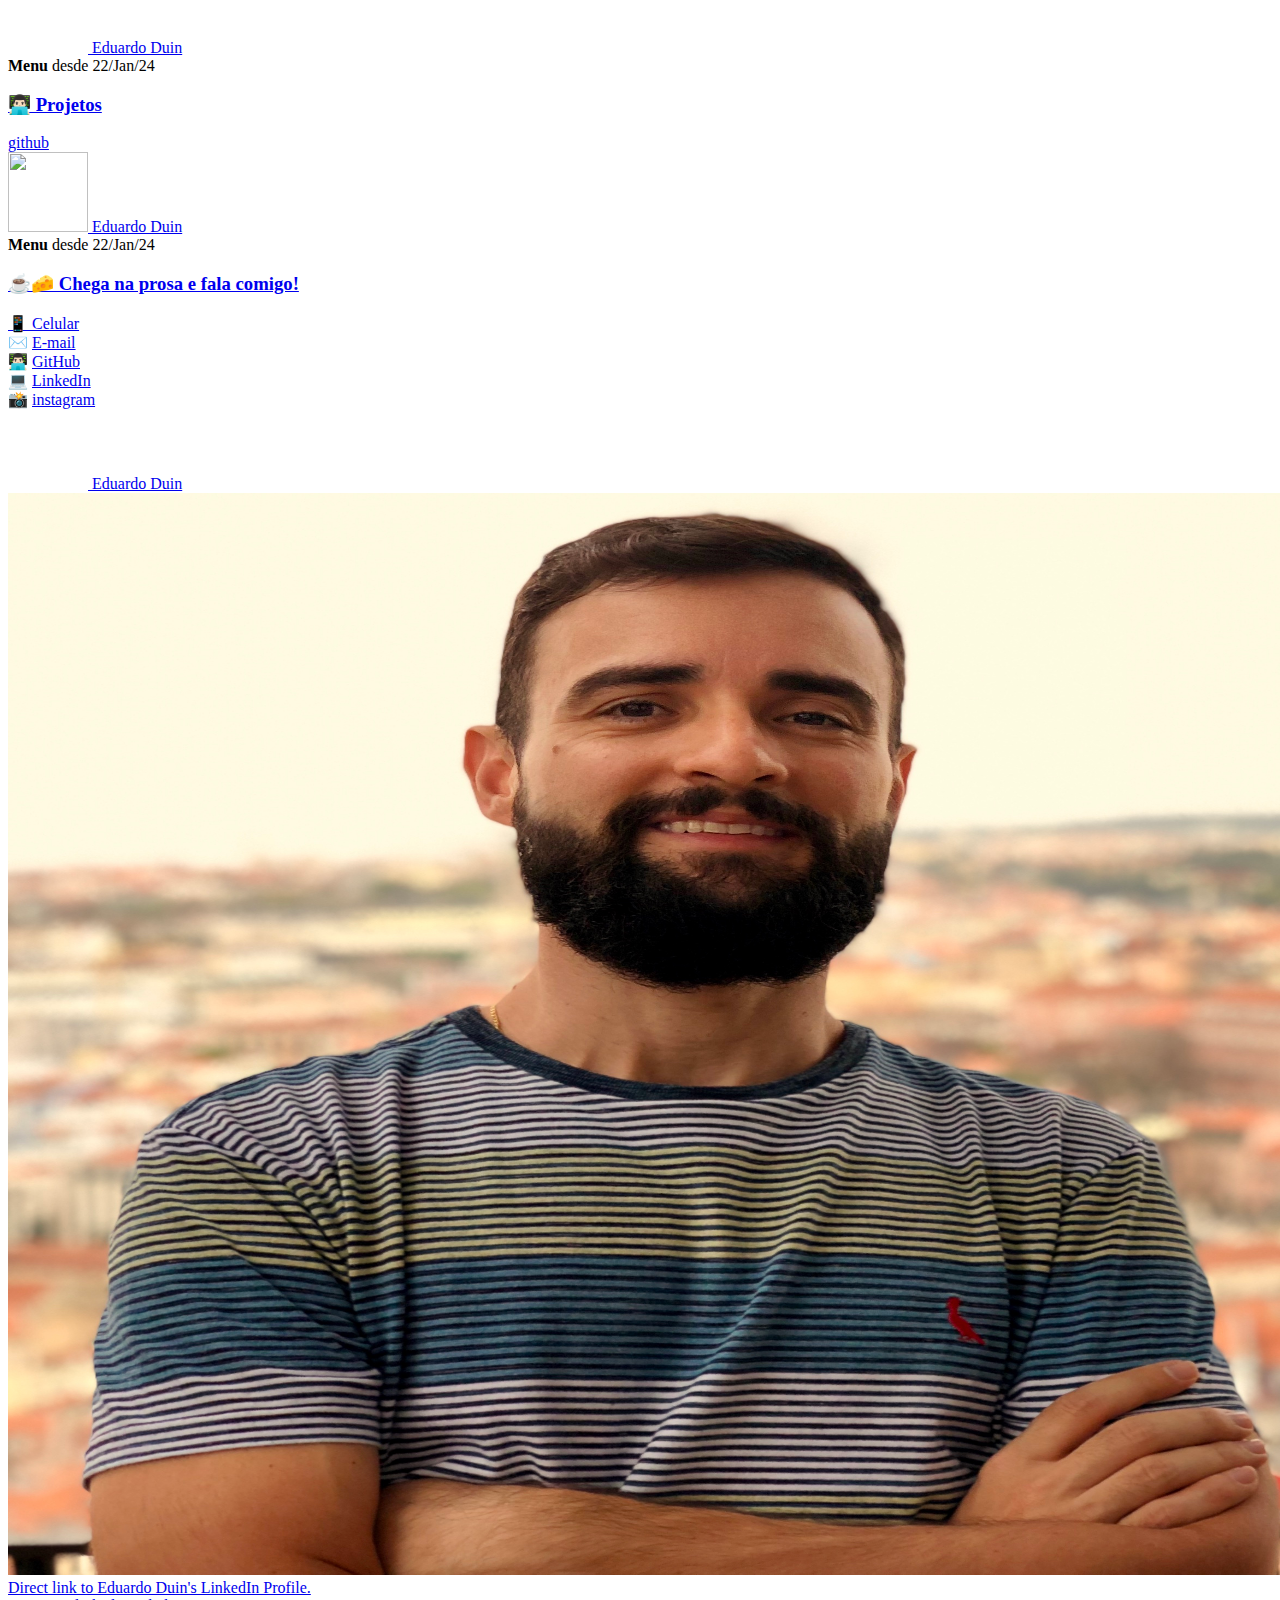
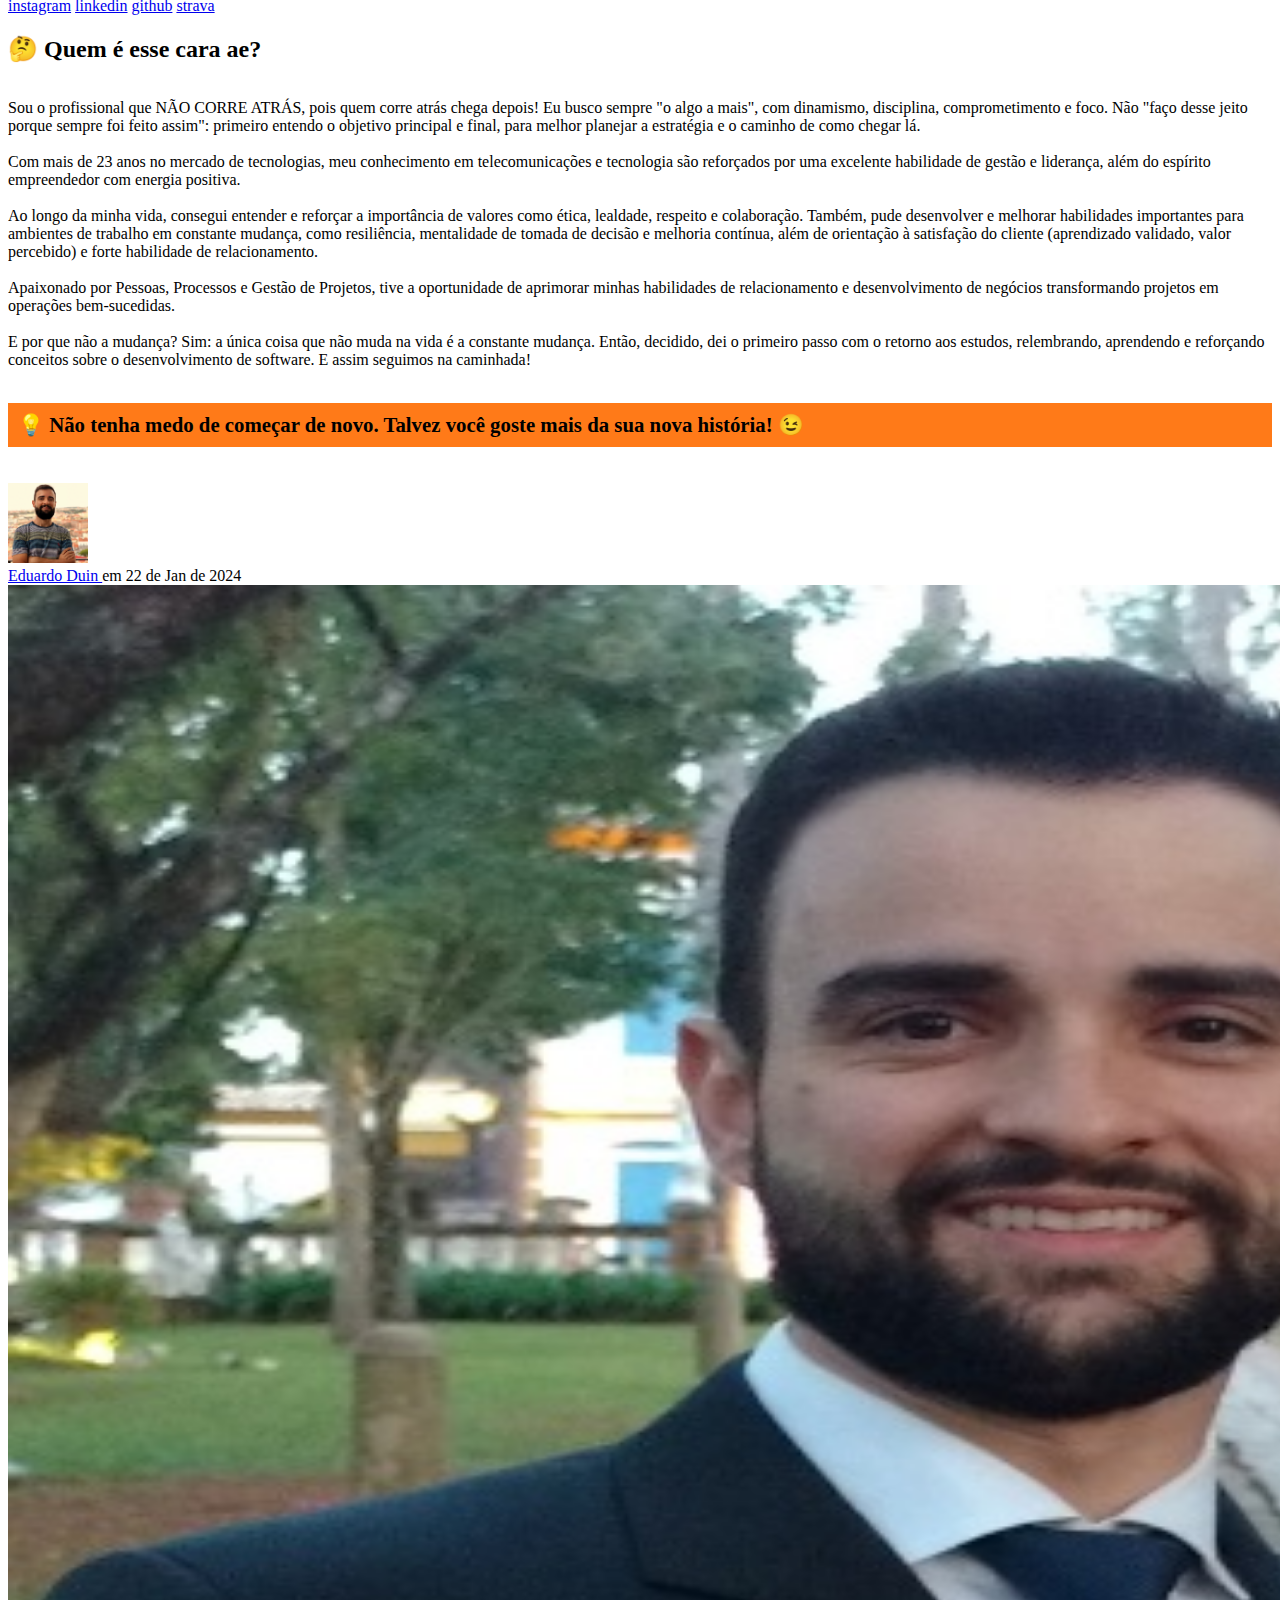
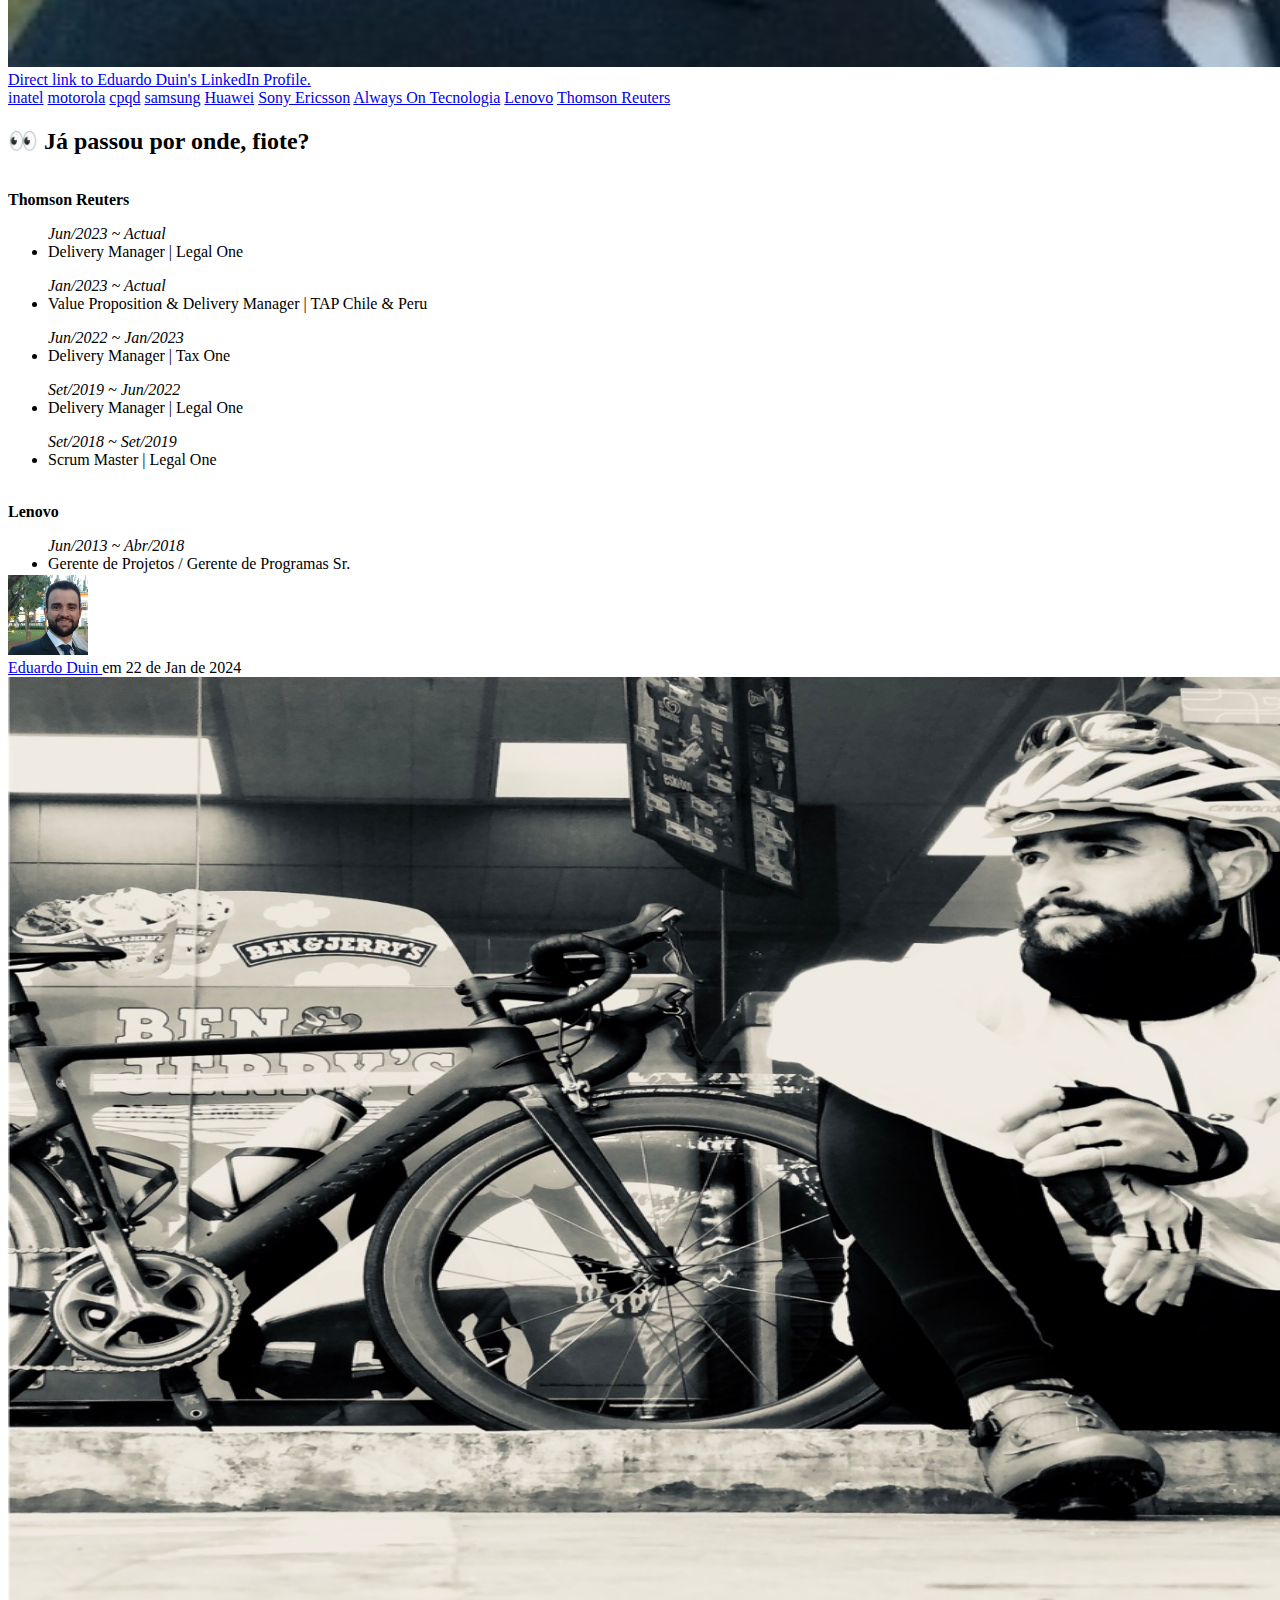
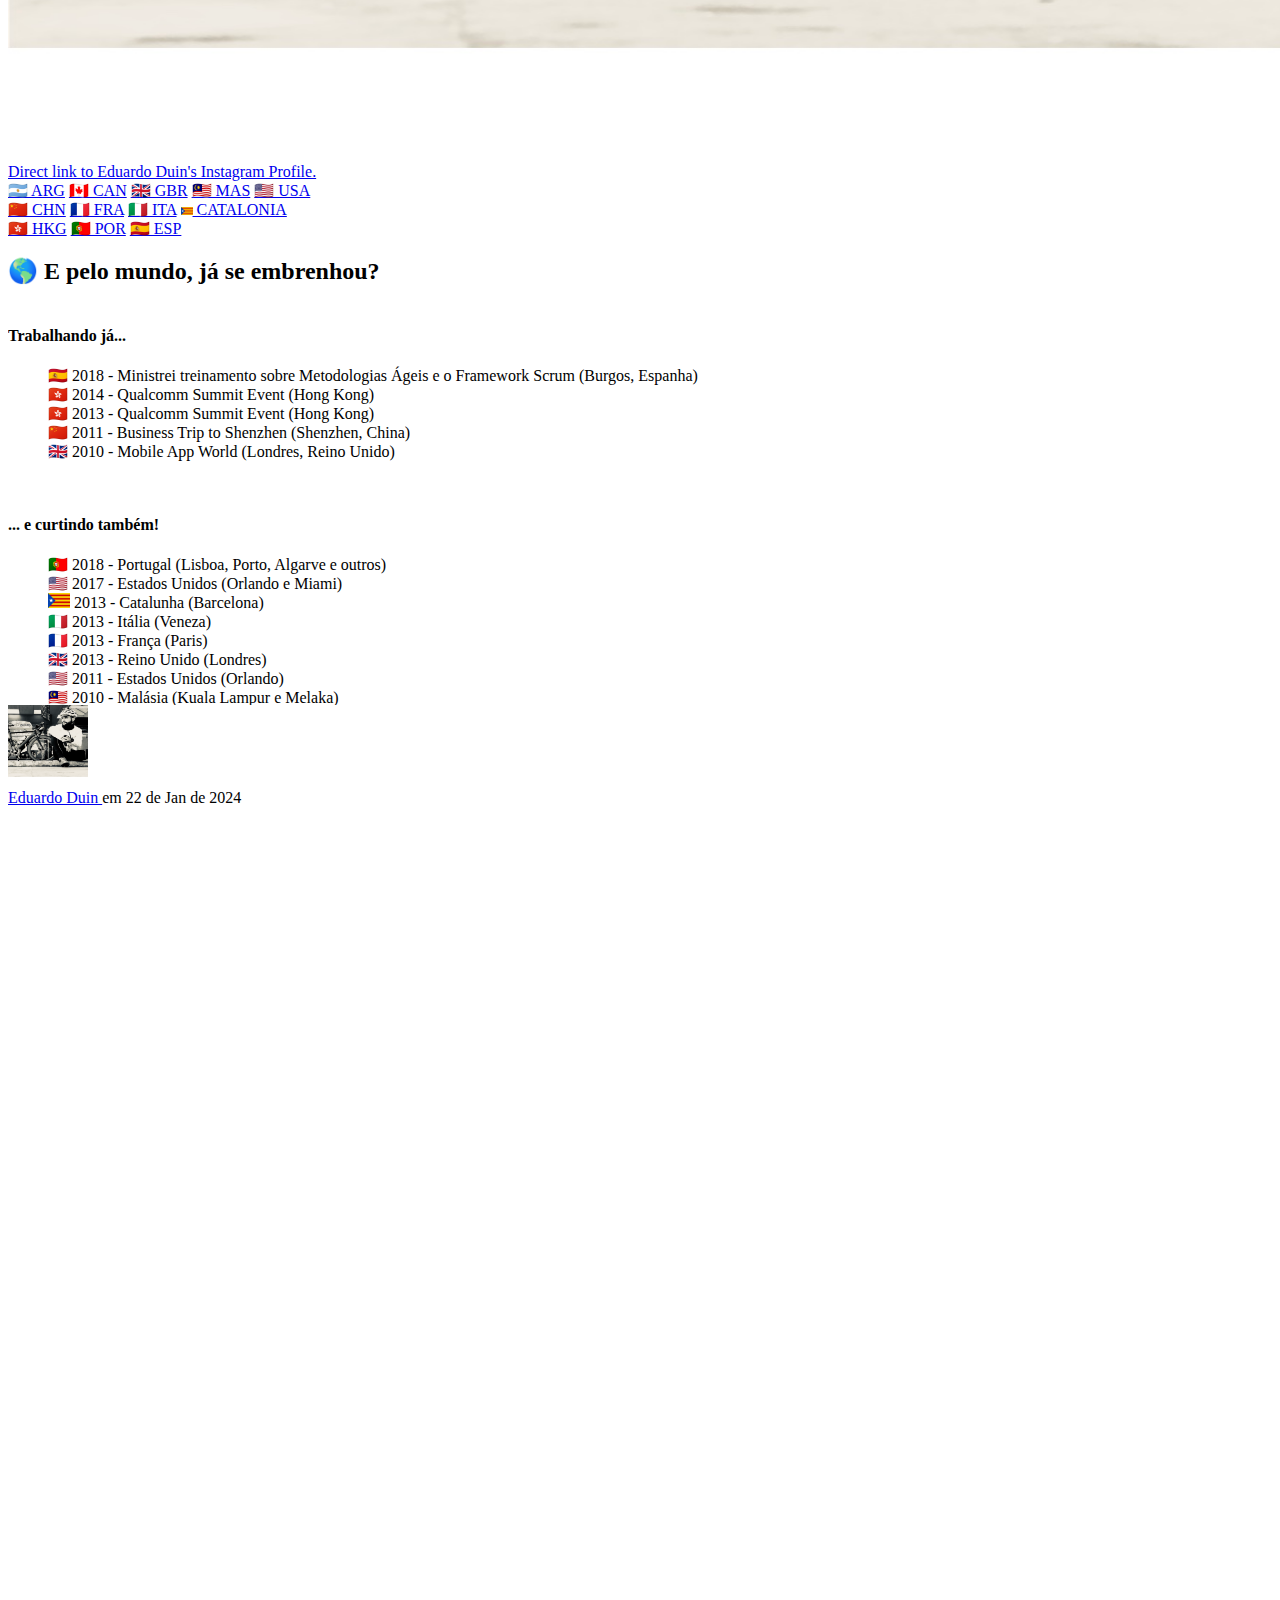
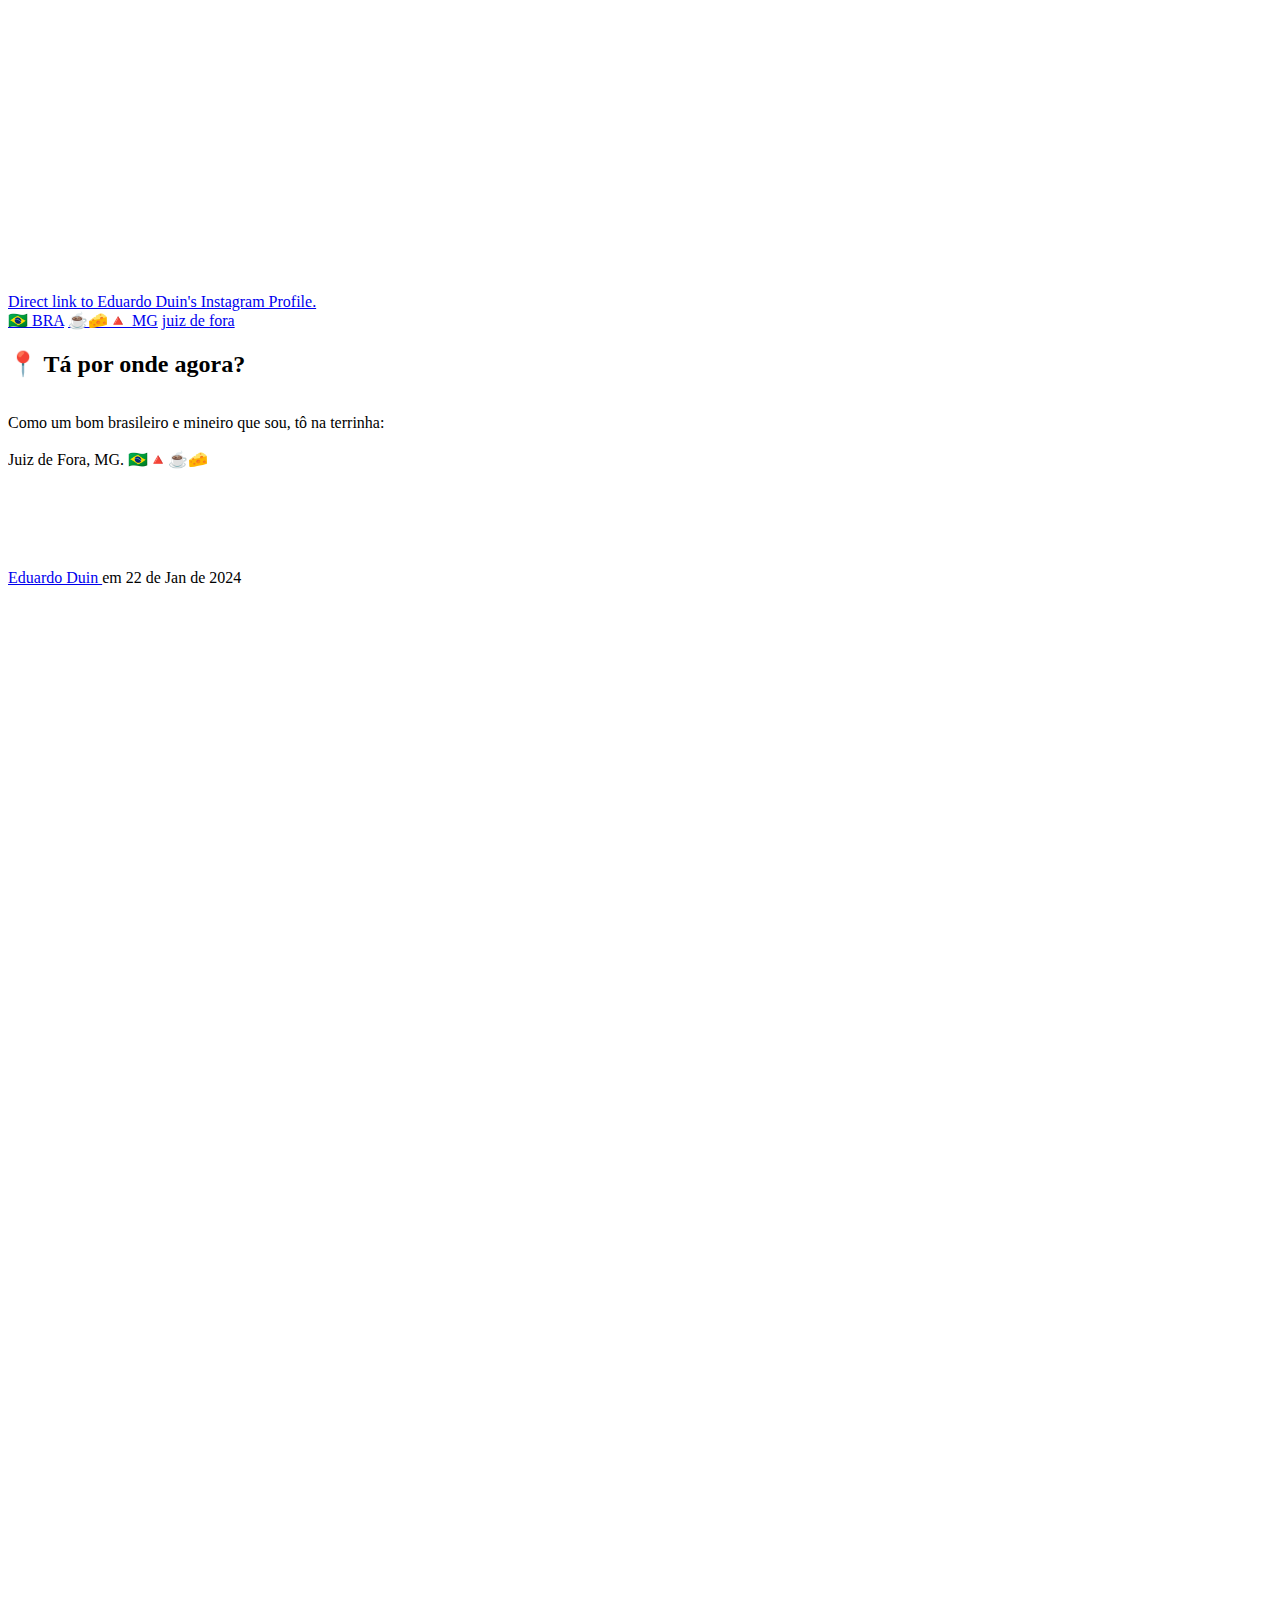
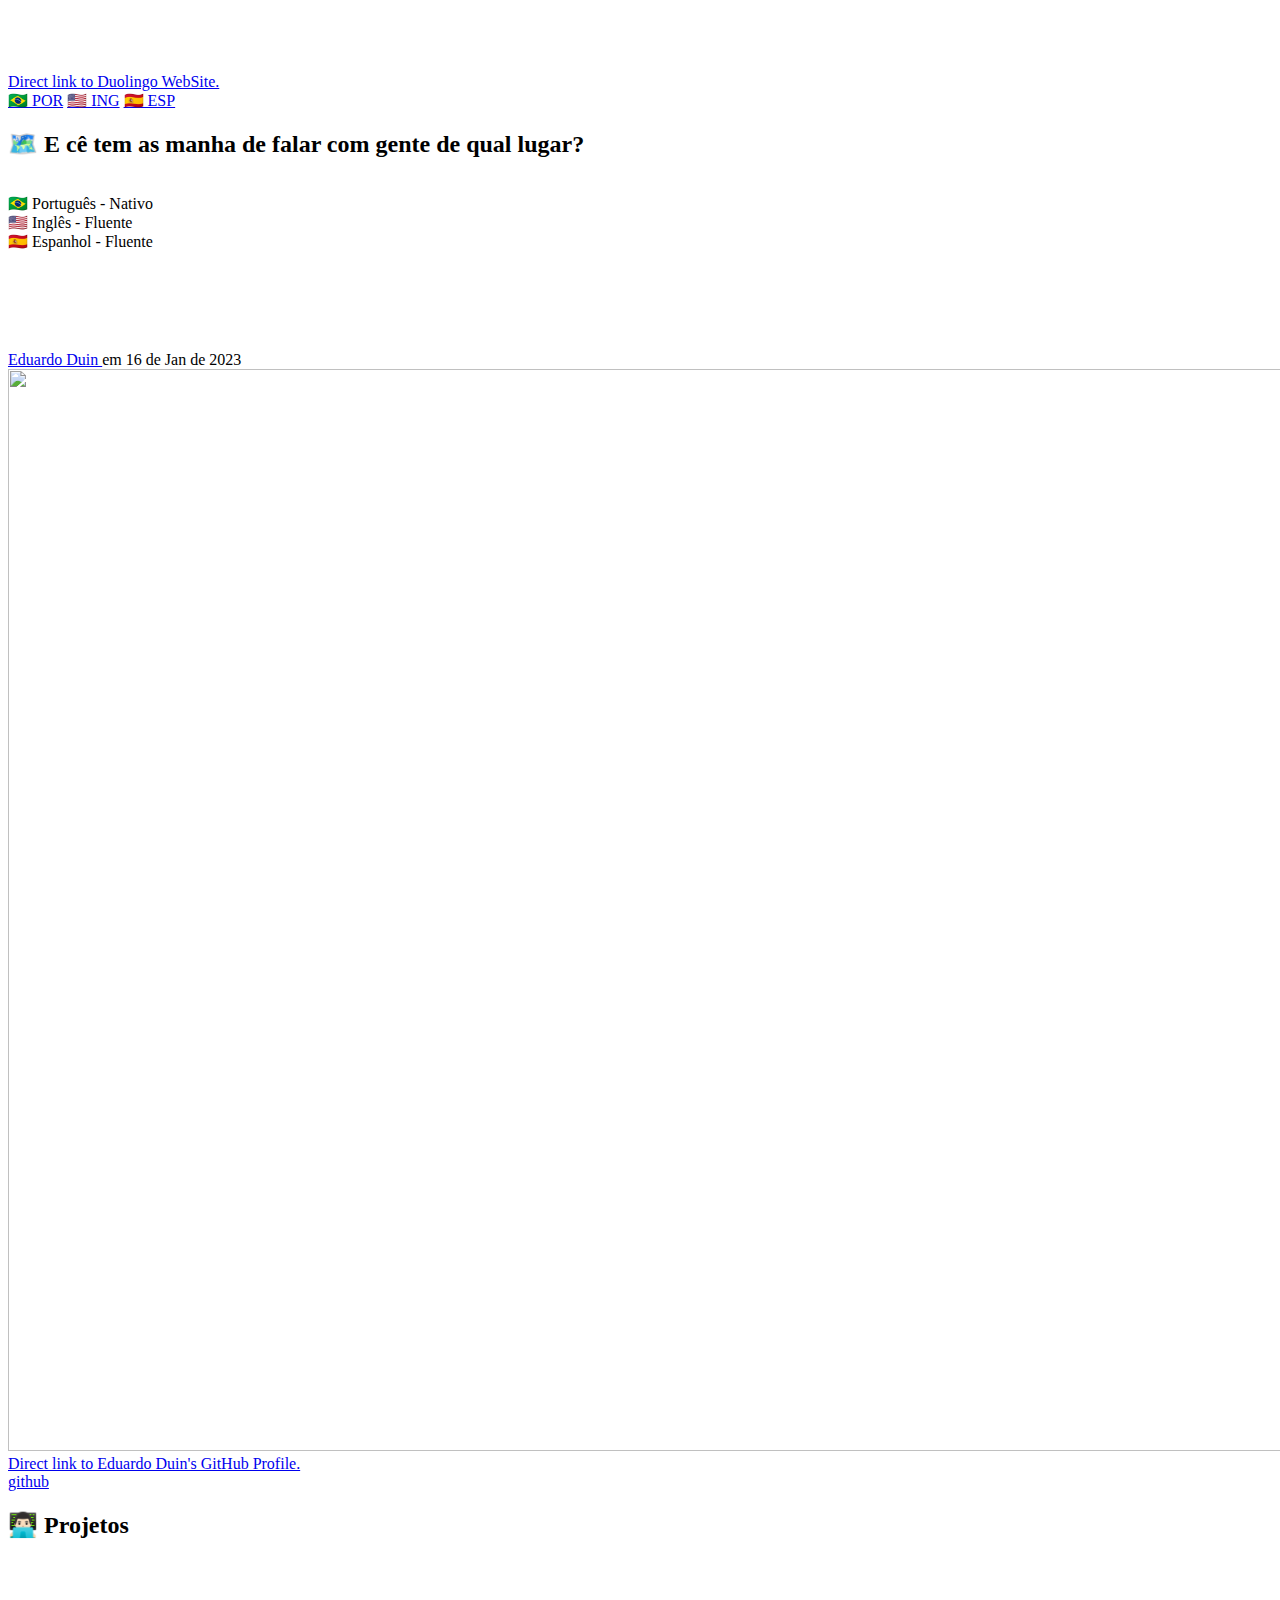
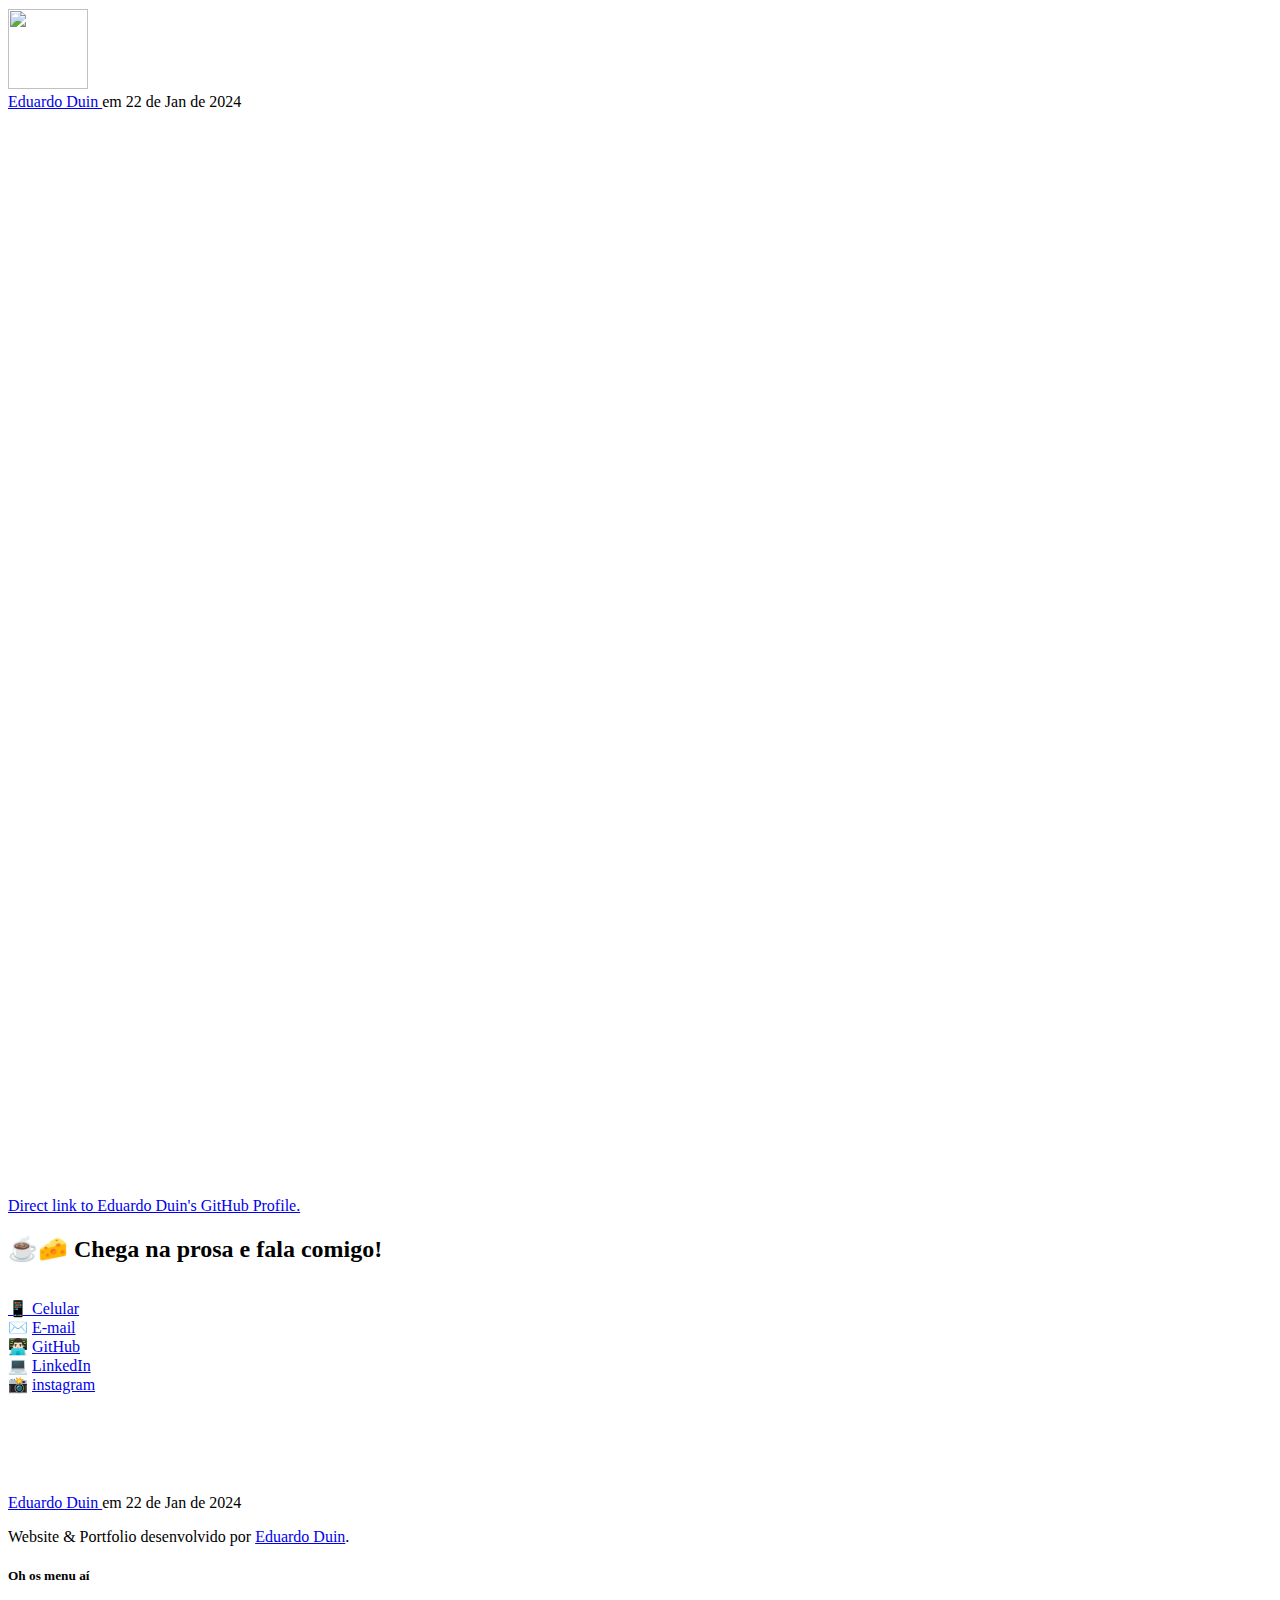
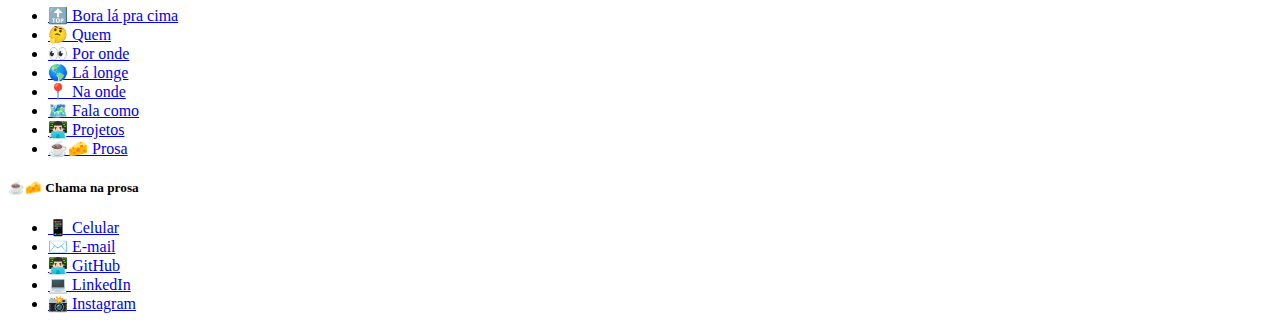
==== commit e807c080: "Short fixes and translations" ====
--- a/index.html
+++ b/index.html
@@ -535,10 +535,10 @@
                                             rel="noopener noreferrer">
                                             Eduardo Duin </a>
 
-                                        on
+                                        em
 
                                         <time datetime="">
-                                            Jan 22, 2024 </time>
+                                            22 de Jan de 2024</time>
 
 
                                     </div>
@@ -698,10 +698,10 @@
                                             rel="noopener noreferrer">
                                             Eduardo Duin </a>
 
-                                        on
+                                        em
 
                                         <time datetime="">
-                                            Jan 22, 2024 </time>
+                                            22 de Jan de 2024</time>
 
 
                                     </div>
@@ -820,10 +820,10 @@
                                             target="_blank" rel="noopener noreferrer">
                                             Eduardo Duin </a>
 
-                                        on
+                                        em
 
                                         <time datetime="">
-                                            Jan 22, 2024 </time>
+                                            22 de Jan de 2024</time>
 
 
                                     </div>
@@ -891,10 +891,10 @@
                                             target="_blank" rel="noopener noreferrer">
                                             Eduardo Duin </a>
 
-                                        on
+                                        em
 
                                         <time datetime="">
-                                            Jan 22, 2024 </time>
+                                            22 de Jan de 2024</time>
 
 
                                     </div>
@@ -962,10 +962,10 @@
                                             rel="noopener noreferrer">
                                             Eduardo Duin </a>
 
-                                        on
+                                        em
 
                                         <time datetime="">
-                                            Jan 16, 2023 </time>
+                                            16 de Jan de 2023 </time>
 
                                     </div>
 
@@ -1024,10 +1024,10 @@
                                             rel="noopener noreferrer">
                                             Eduardo Duin </a>
 
-                                        on
+                                        em
 
                                         <time datetime="">
-                                            Jan 22, 2024 </time>
+                                            22 de Jan de 2024</time>
 
                                     </div>
 
@@ -1087,10 +1087,10 @@
                                             rel="noopener noreferrer">
                                             Eduardo Duin </a>
 
-                                        on
+                                        em
 
                                         <time datetime="">
-                                            Jan 22, 2024 </time>
+                                            22 de Jan de 2024</time>
 
                                     </div>
 
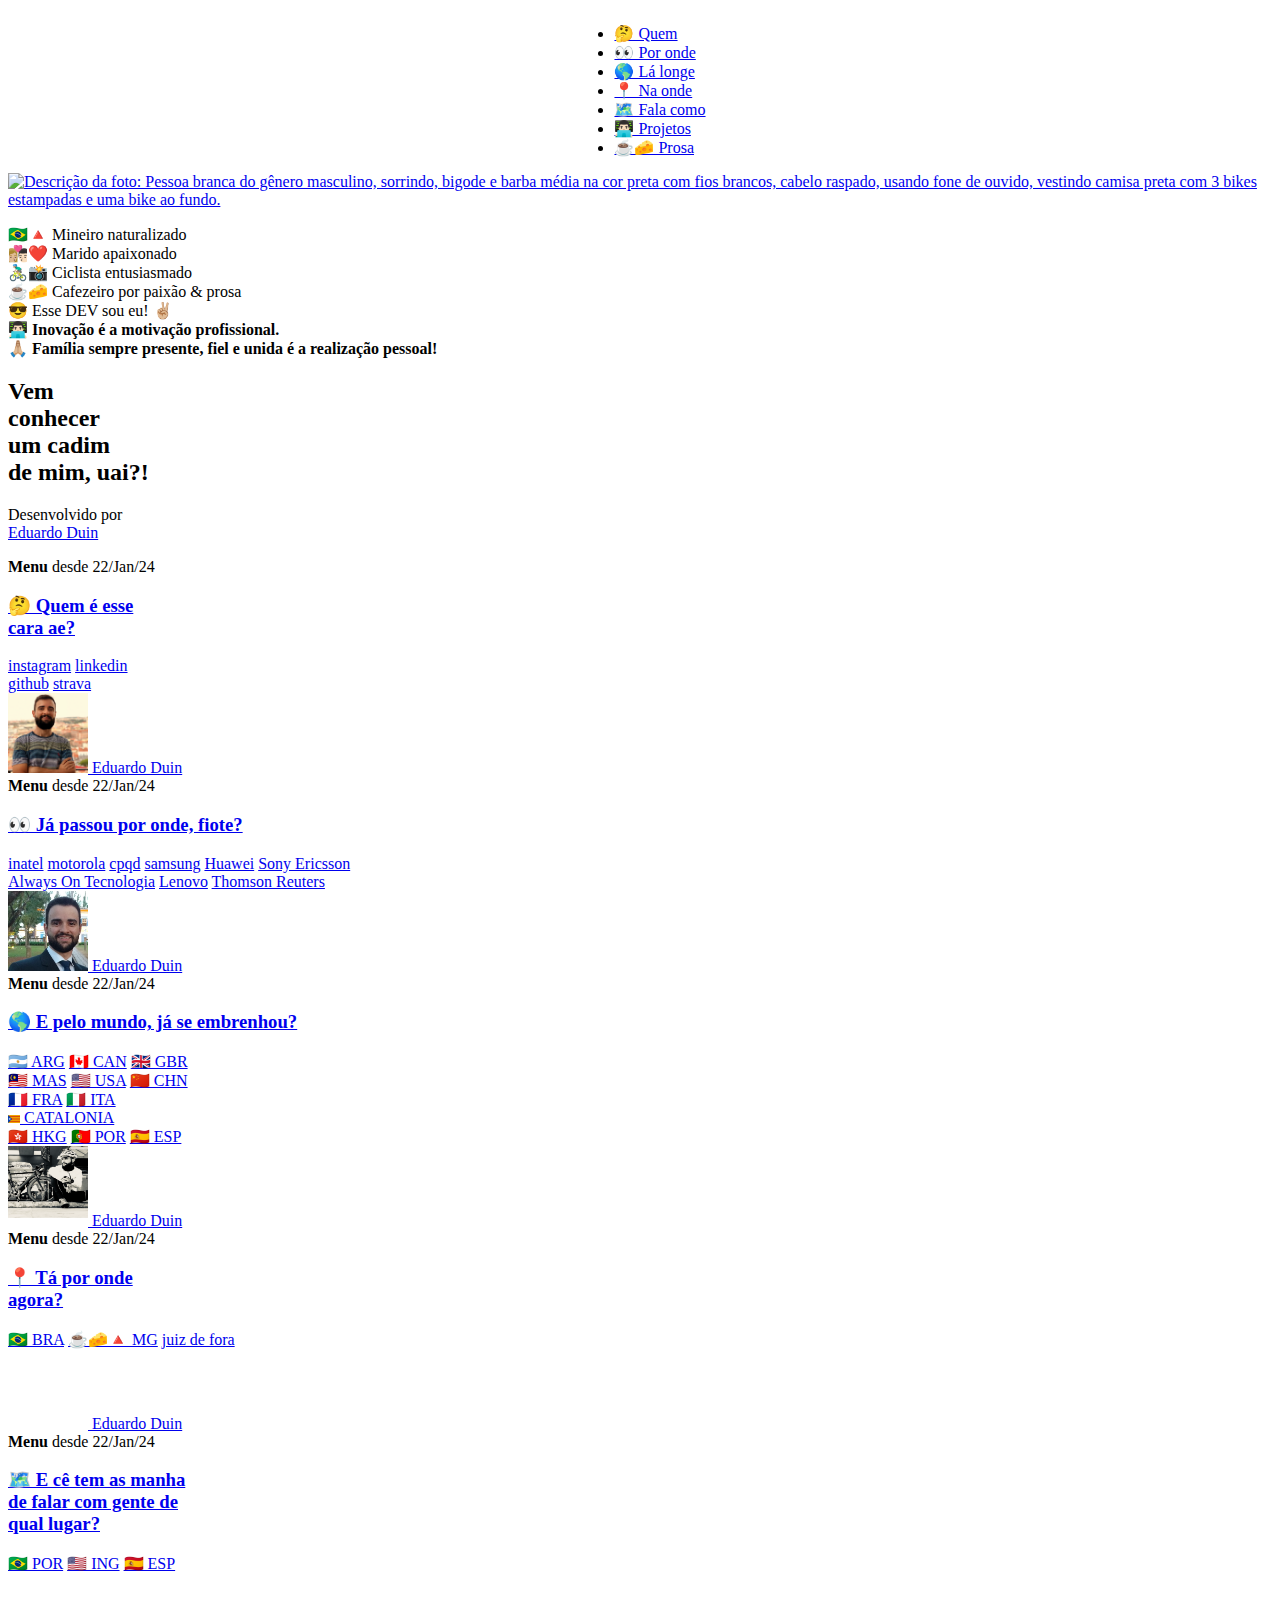
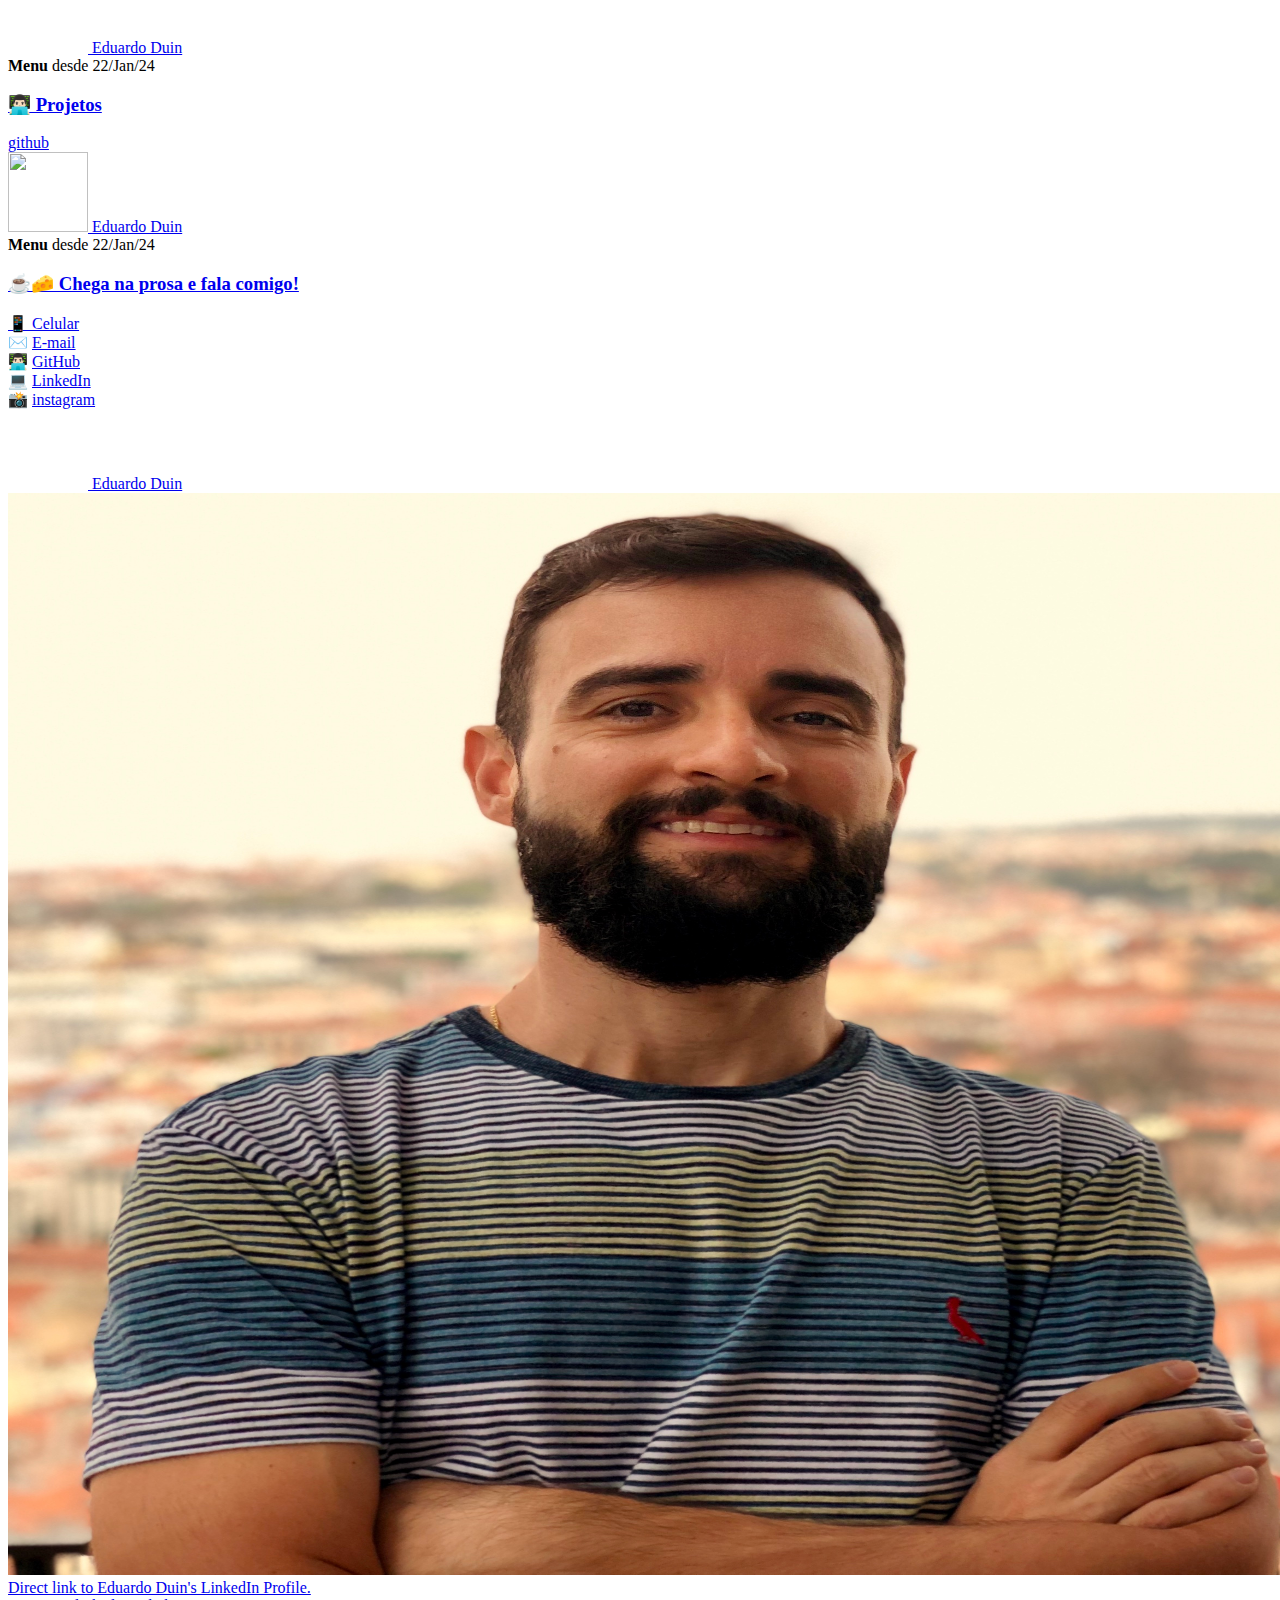
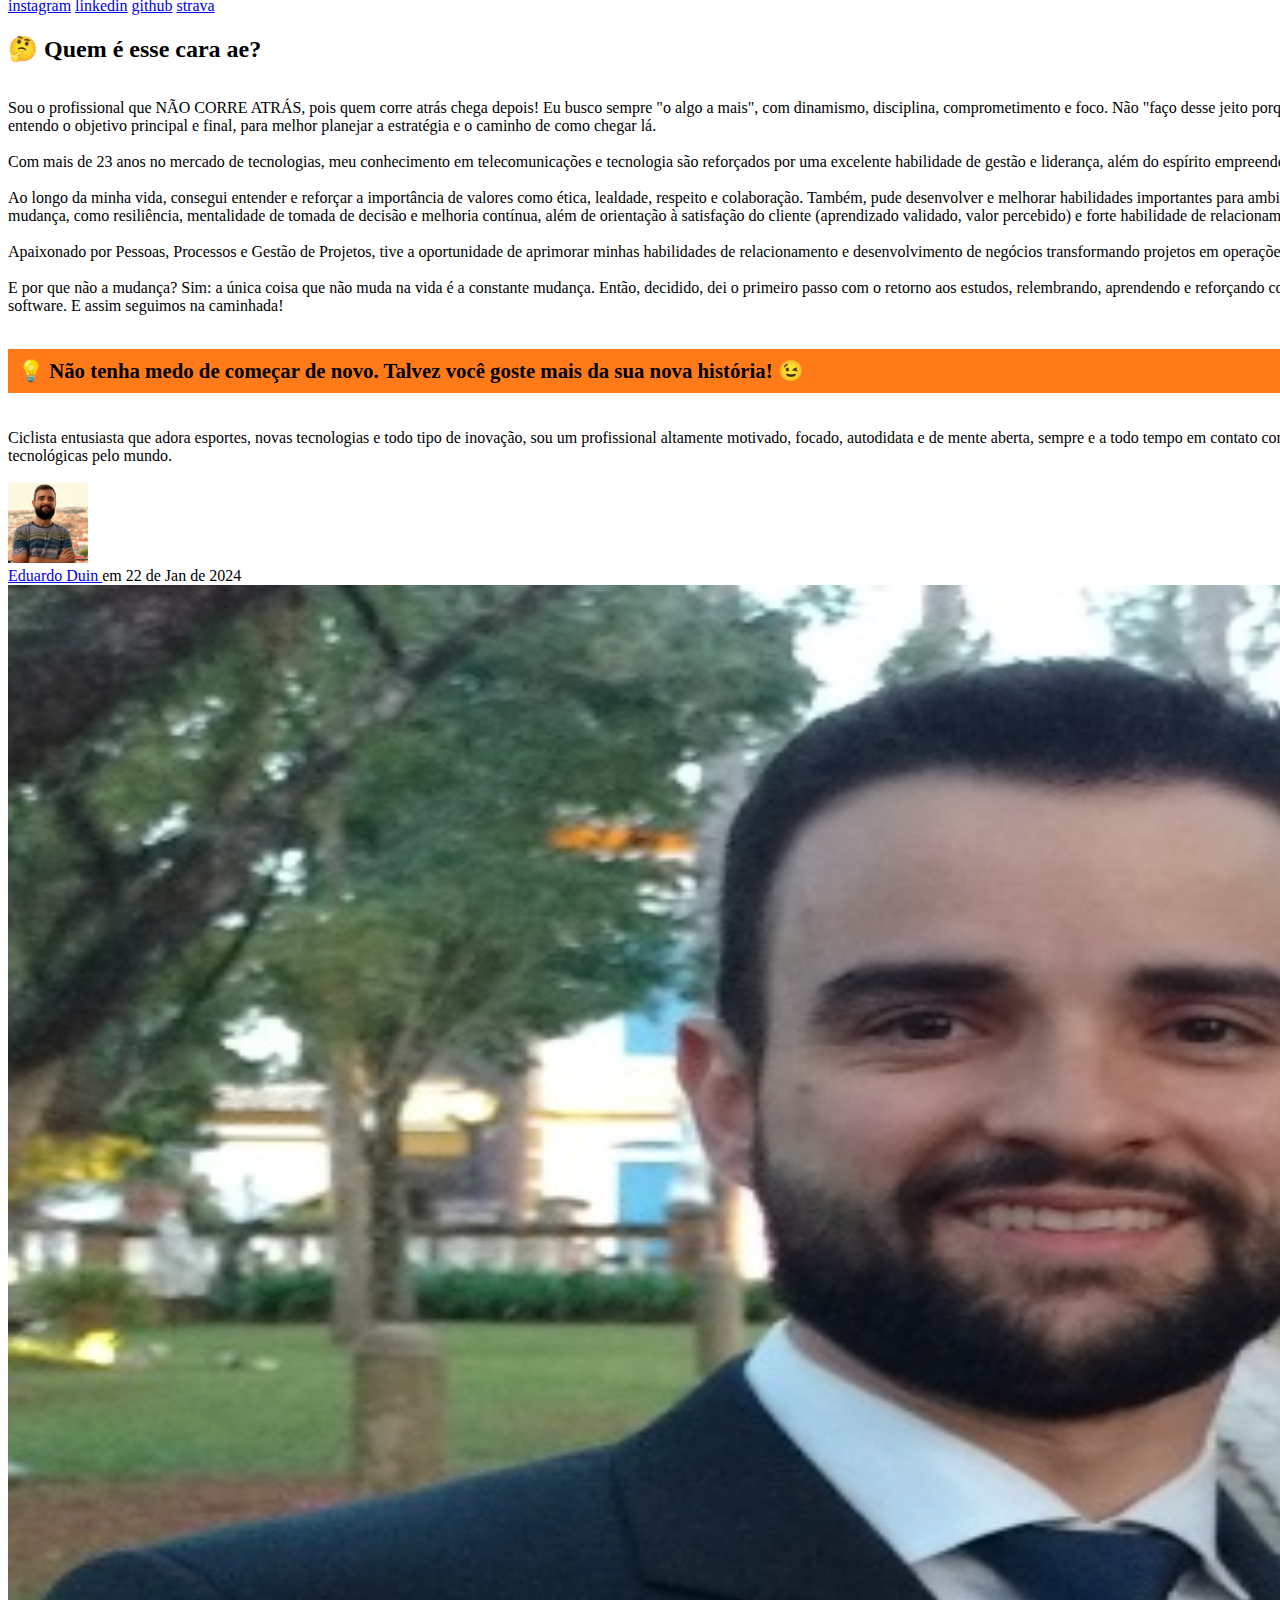
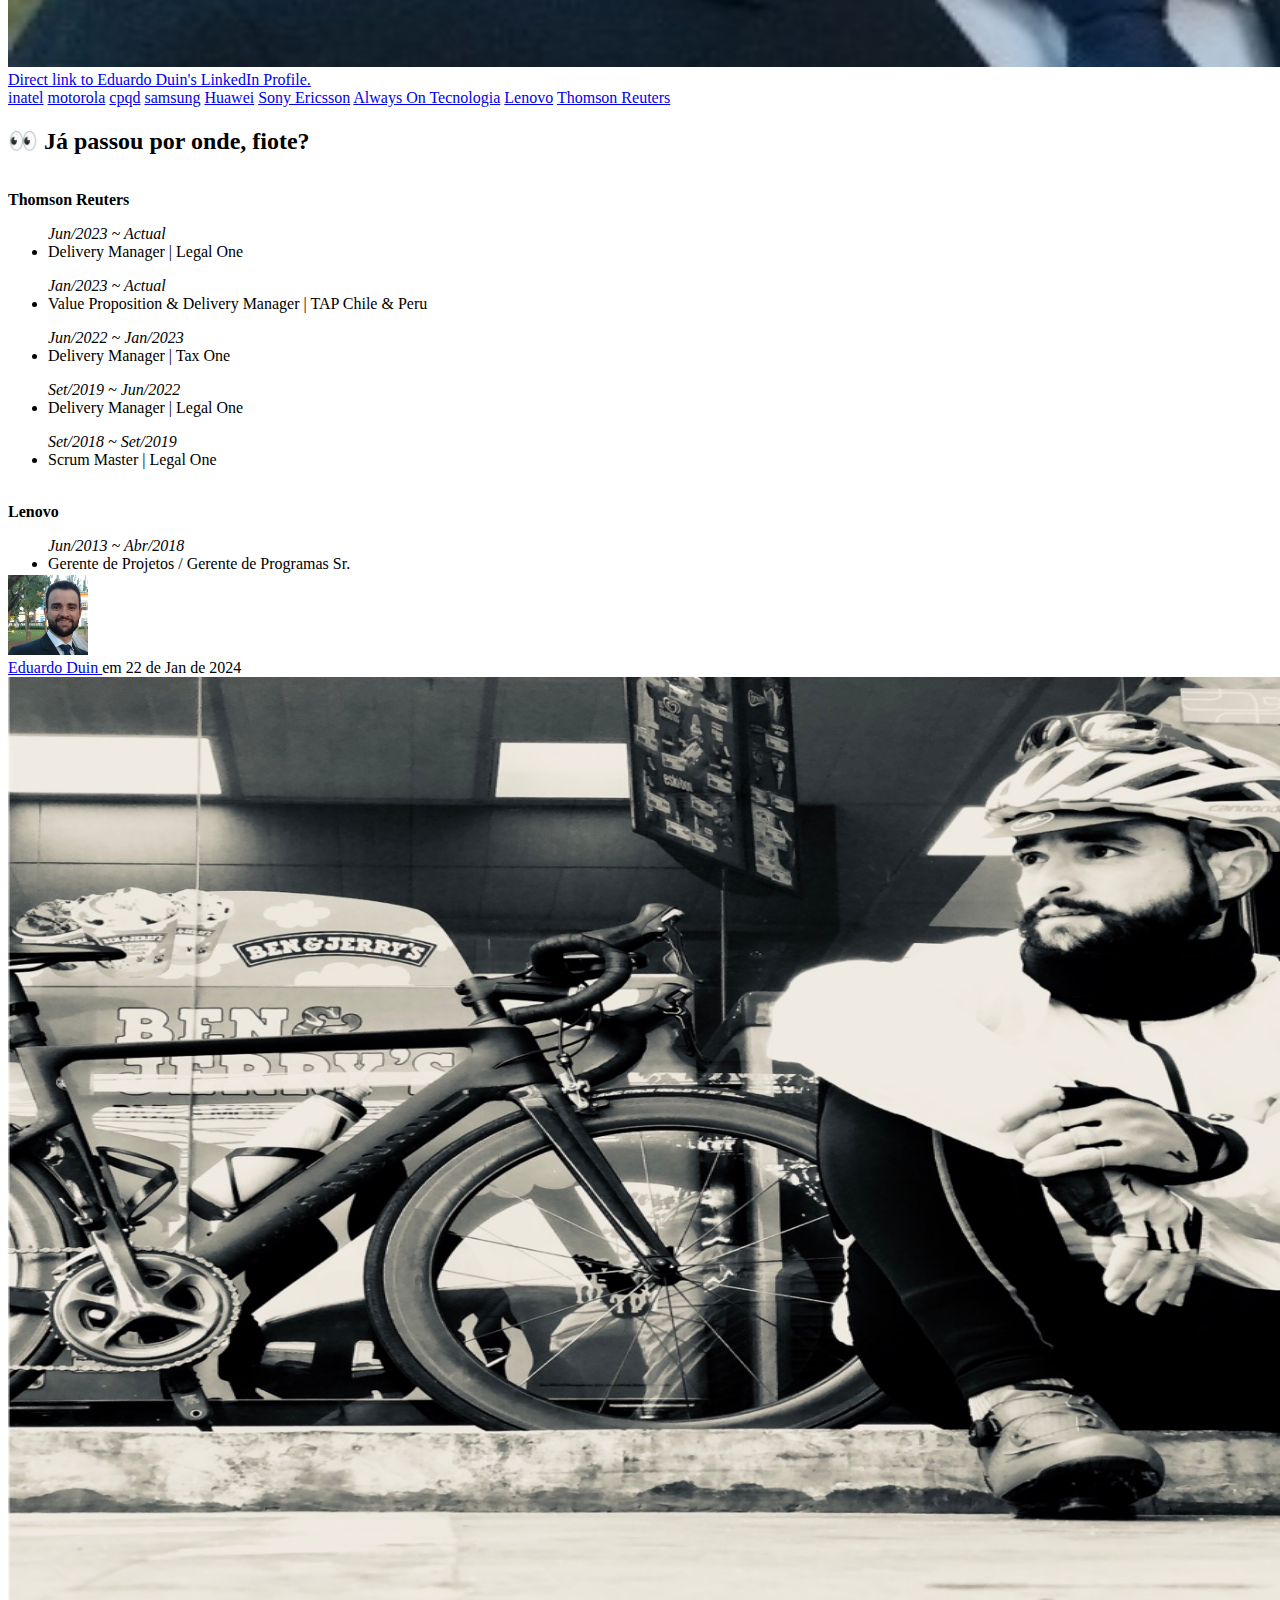
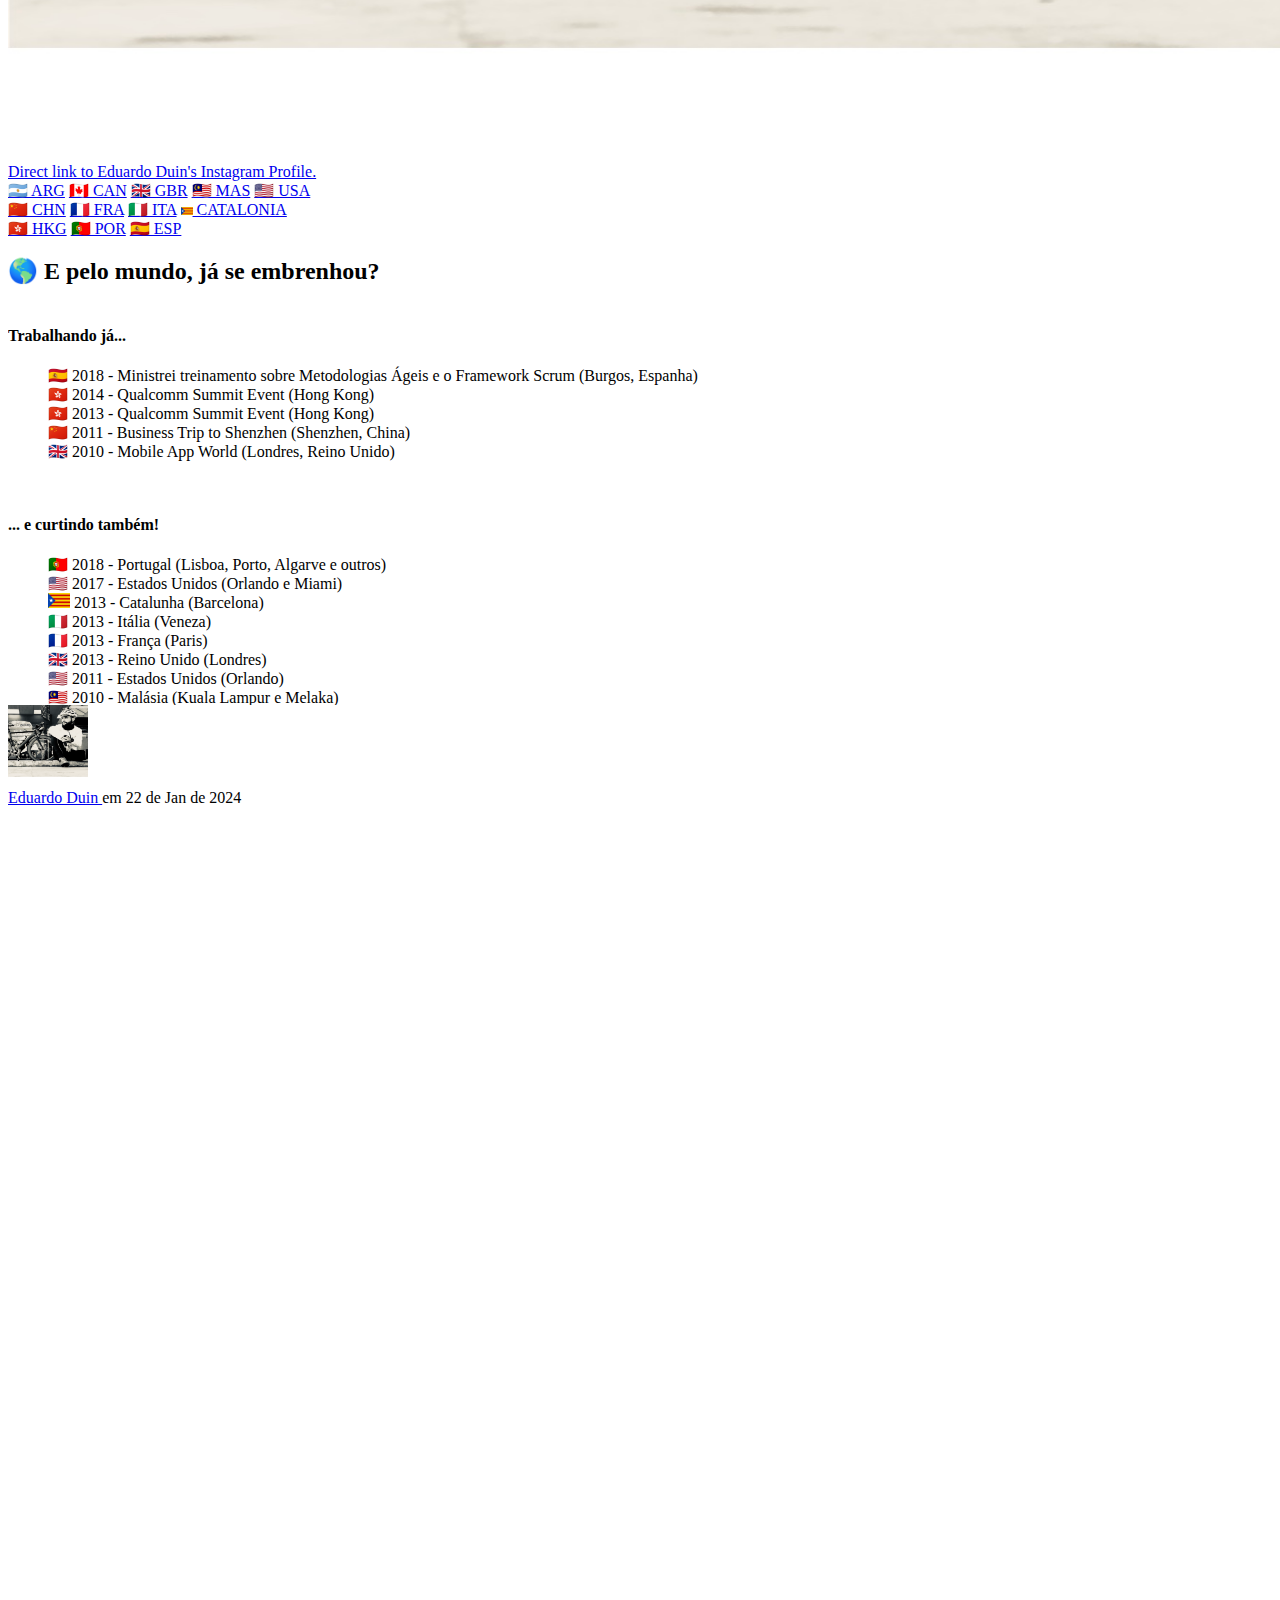
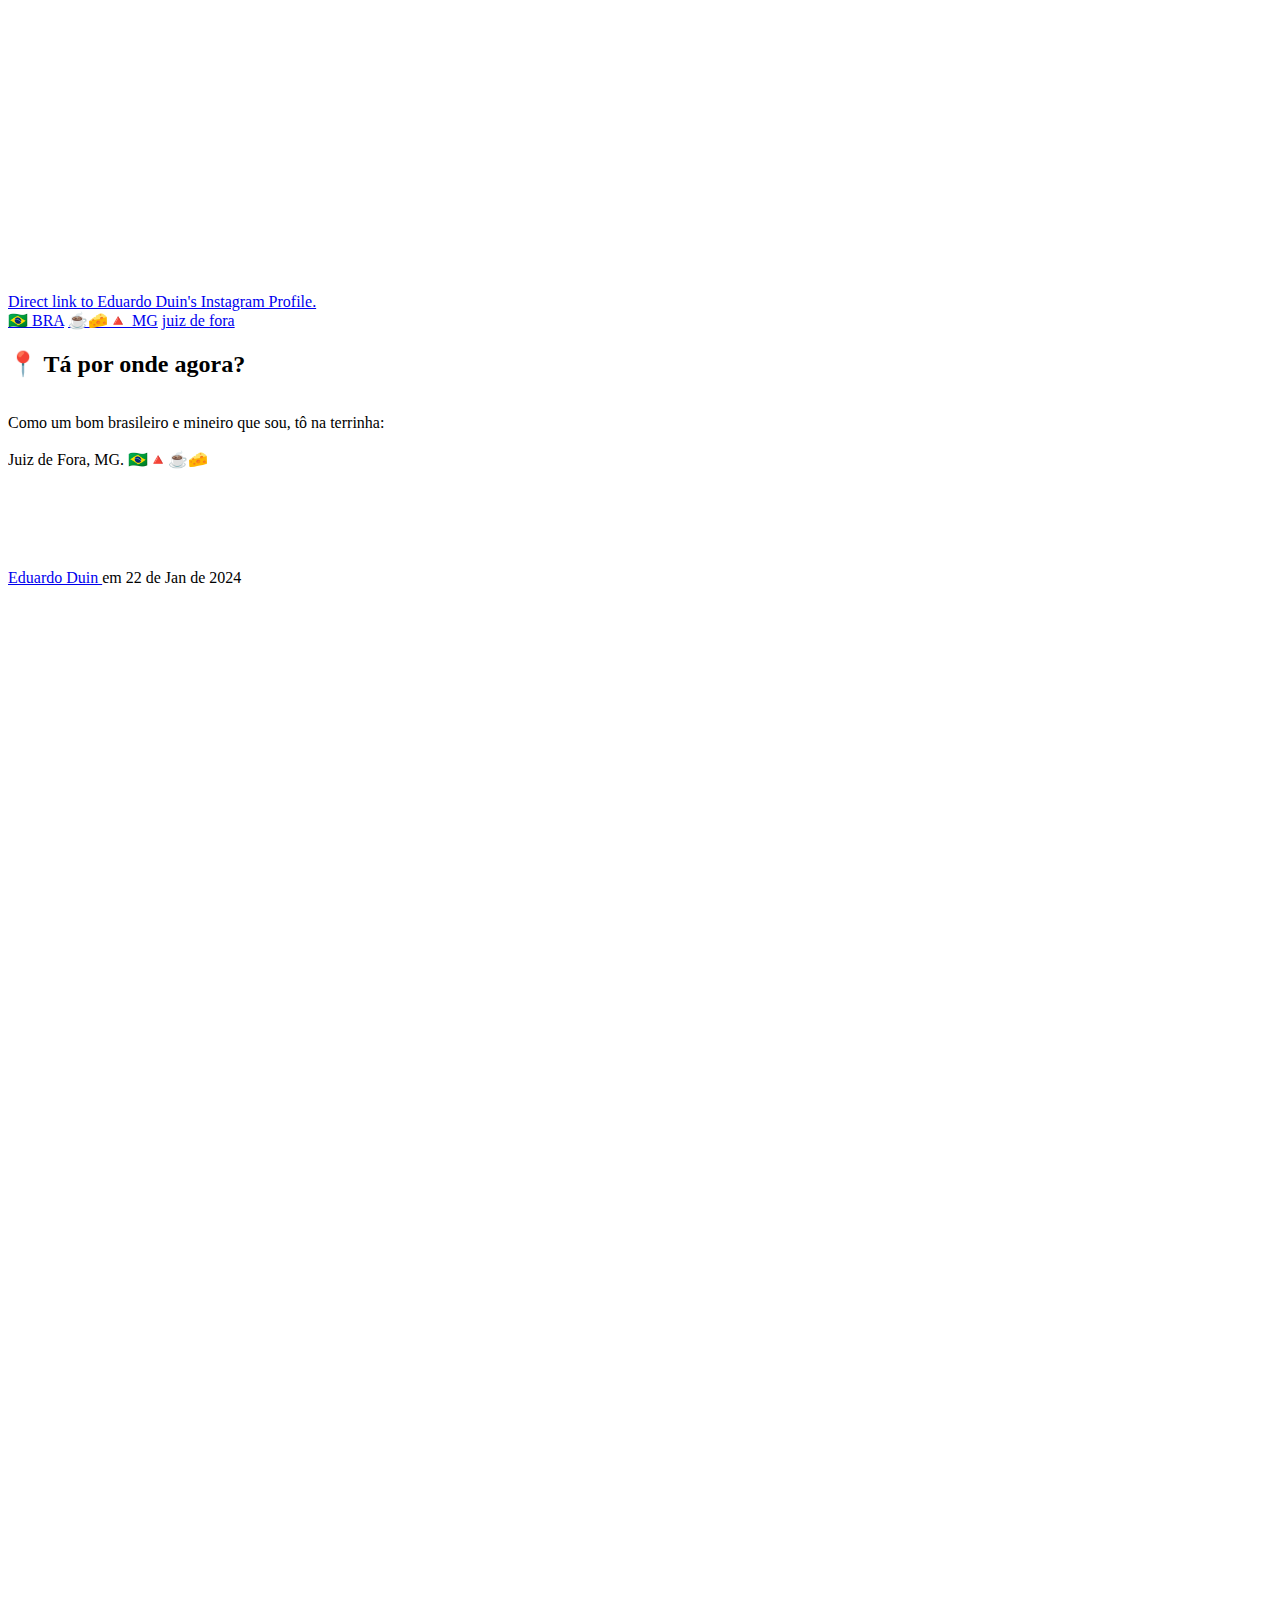
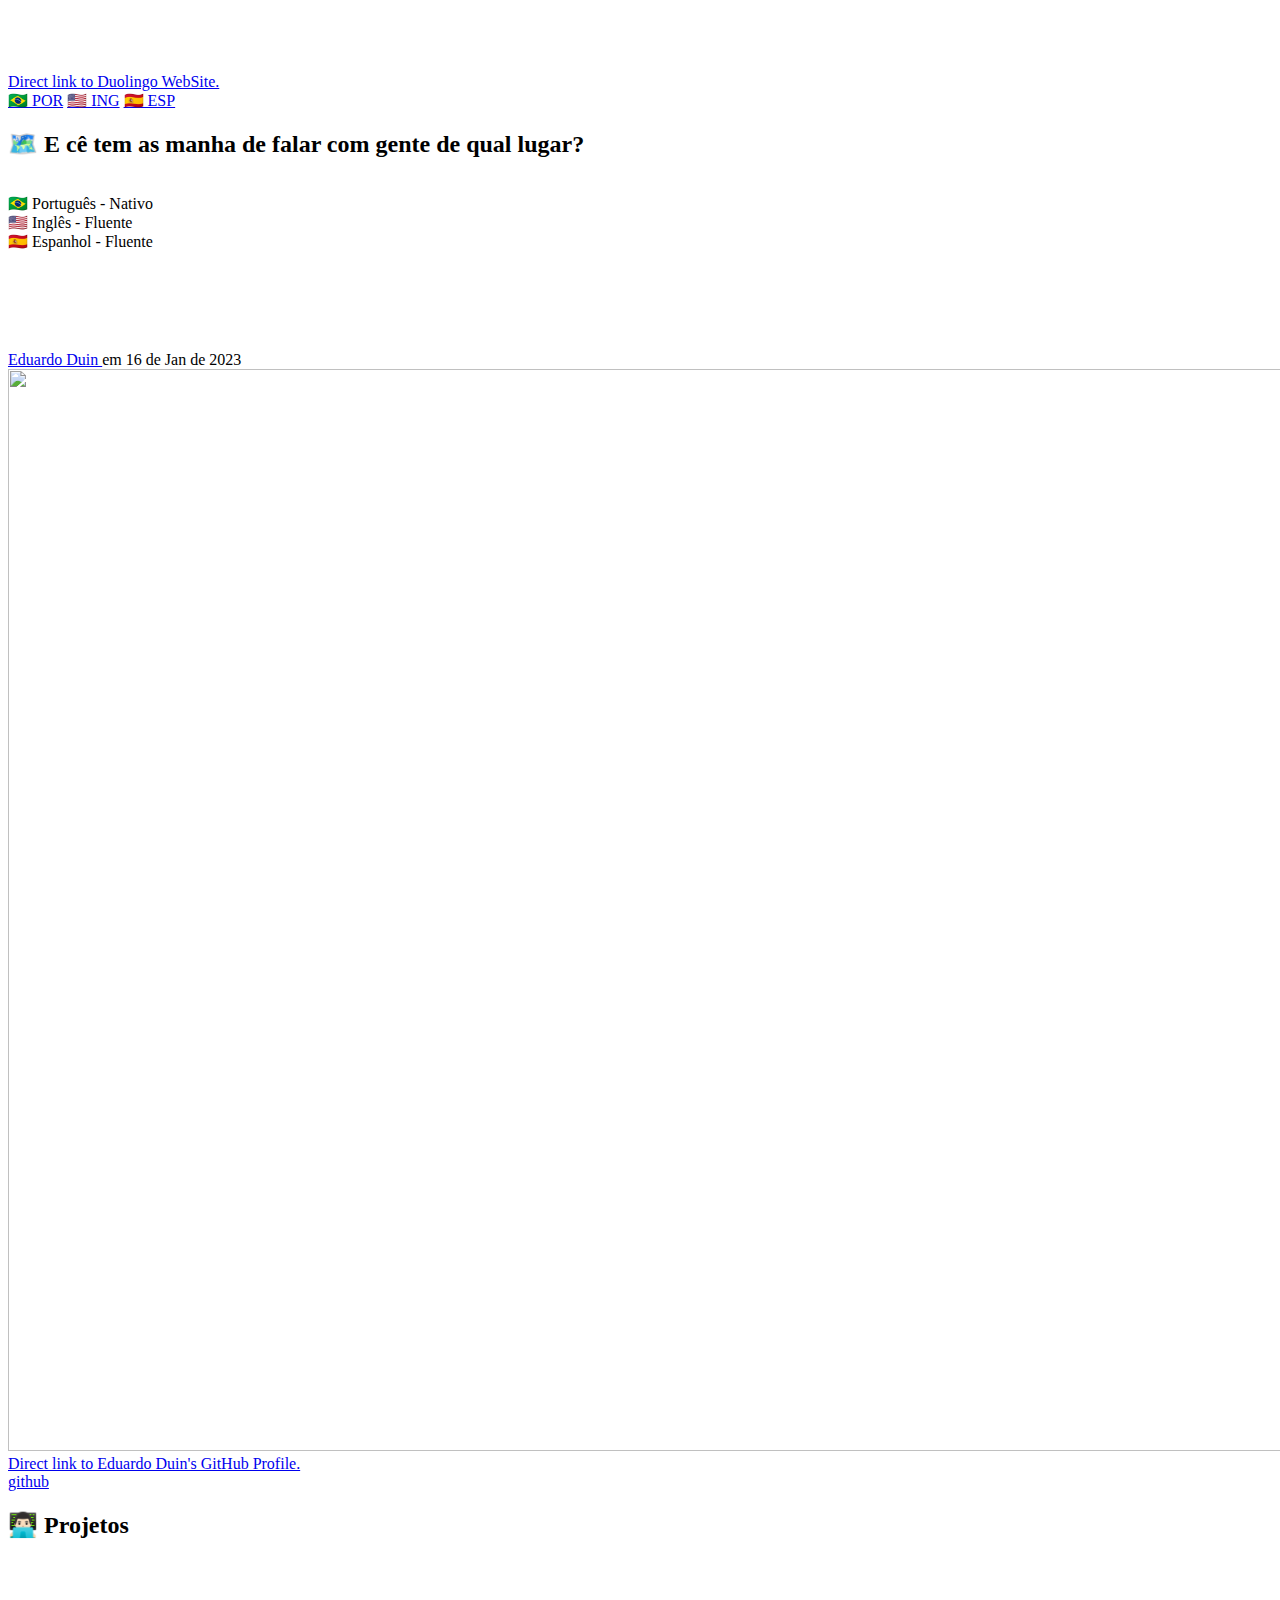
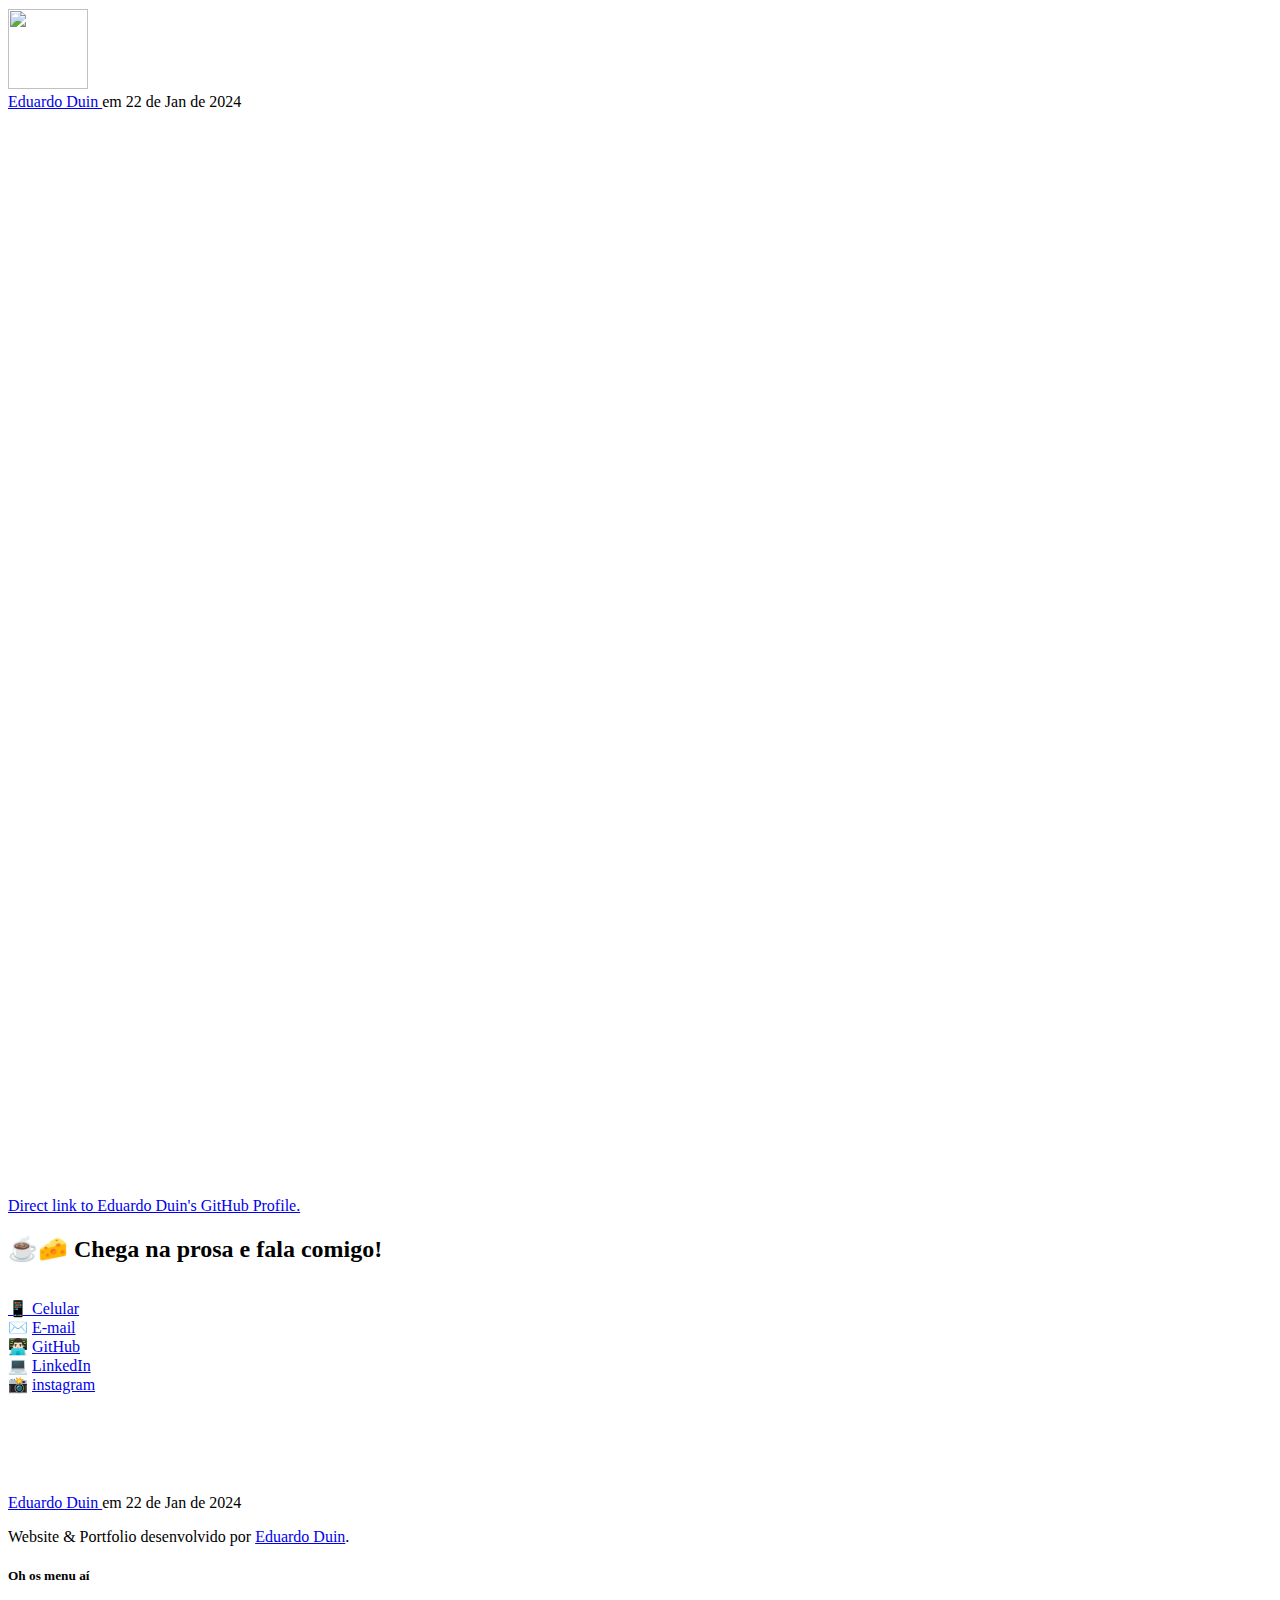
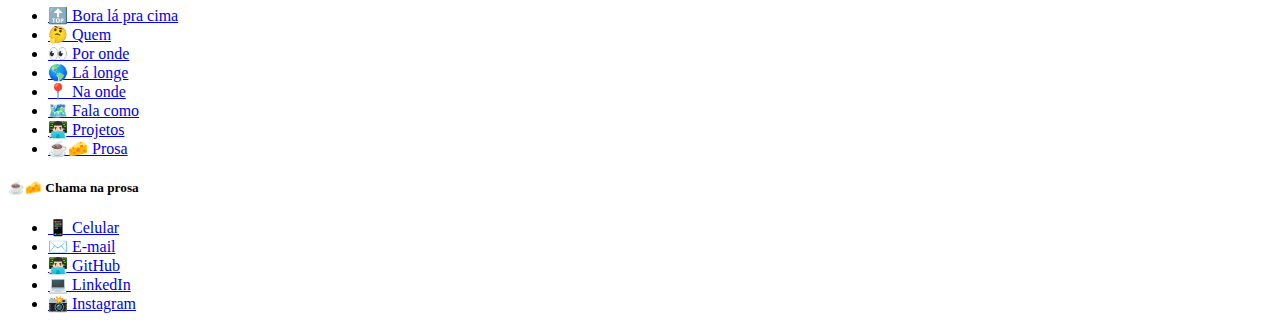
==== commit 67f787bd: "Ajuste no layout dos conteúdos" ====
--- a/index.html
+++ b/index.html
@@ -31,6 +31,11 @@
             padding: 10px;
             border: 10px;
         }
+
+        .articles-and-sidebar {
+            display: inline-block;
+        }
+
     </style>
 
 </head>
